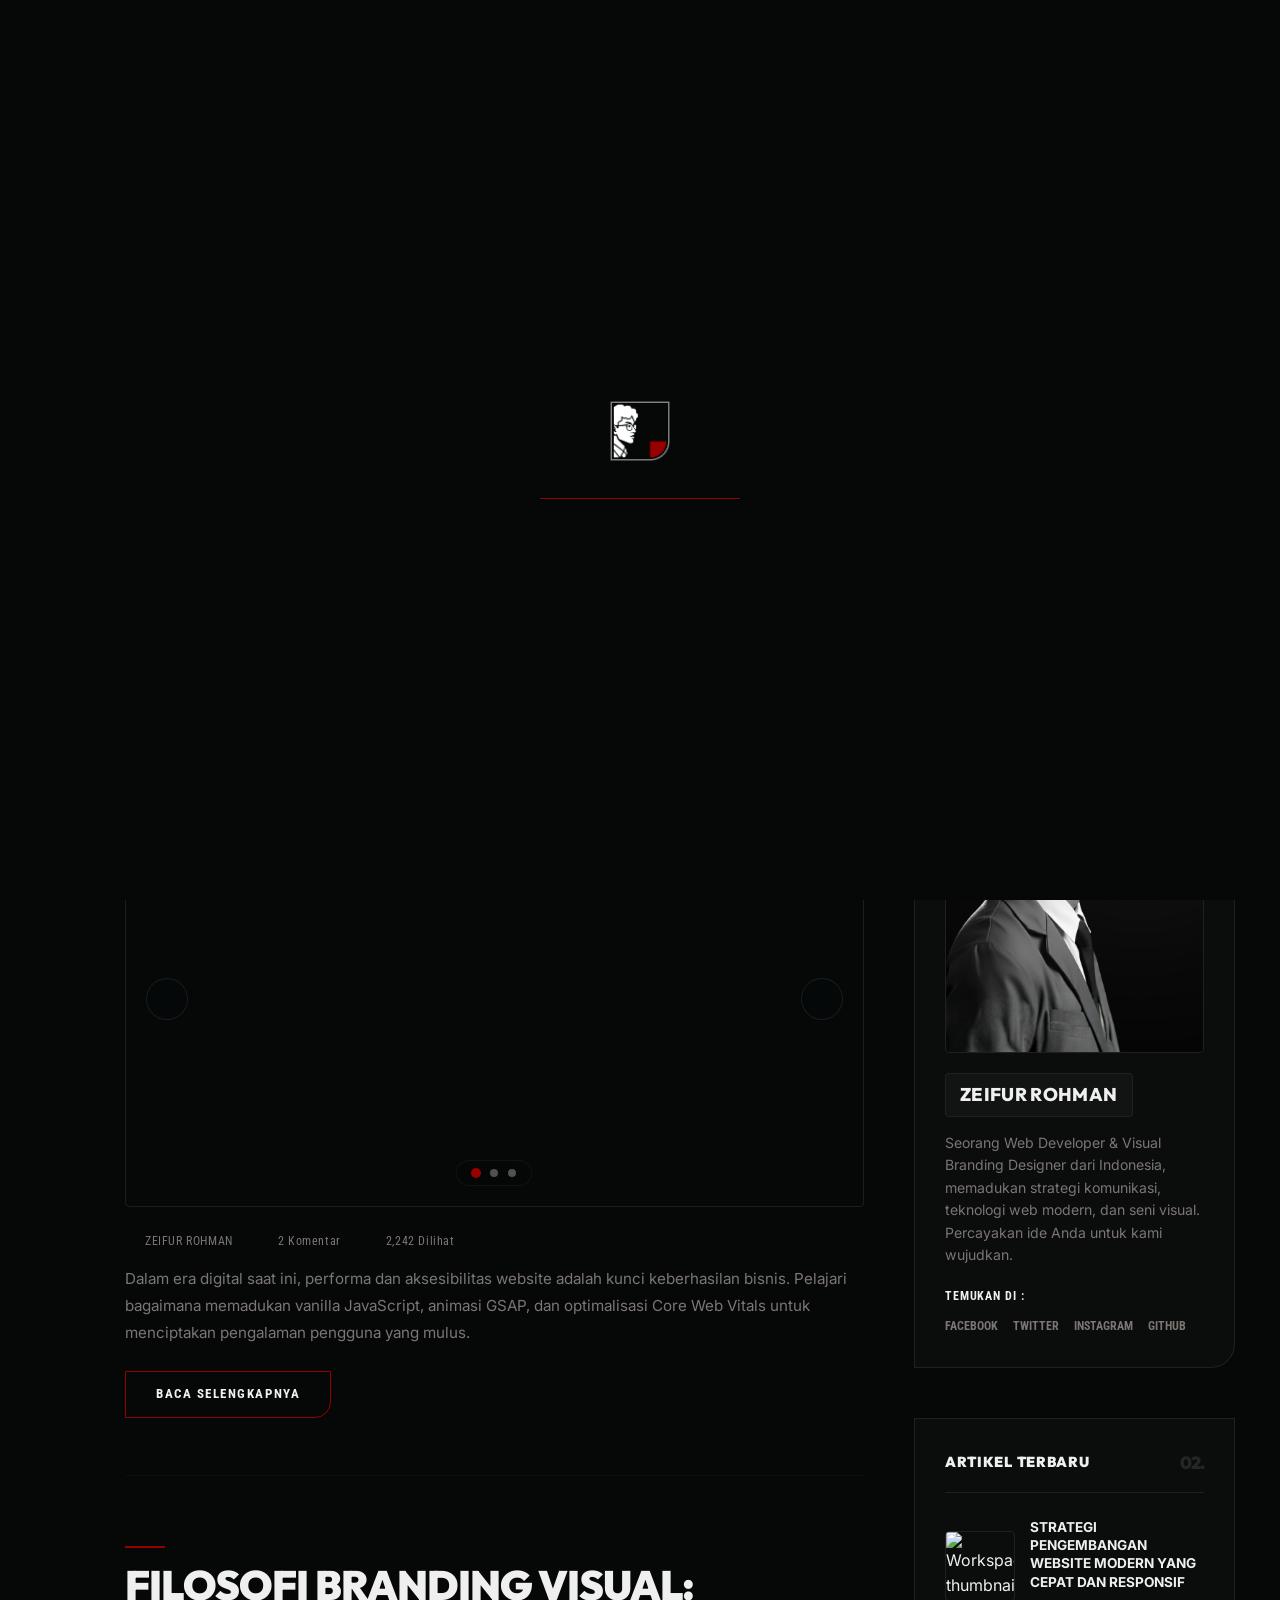
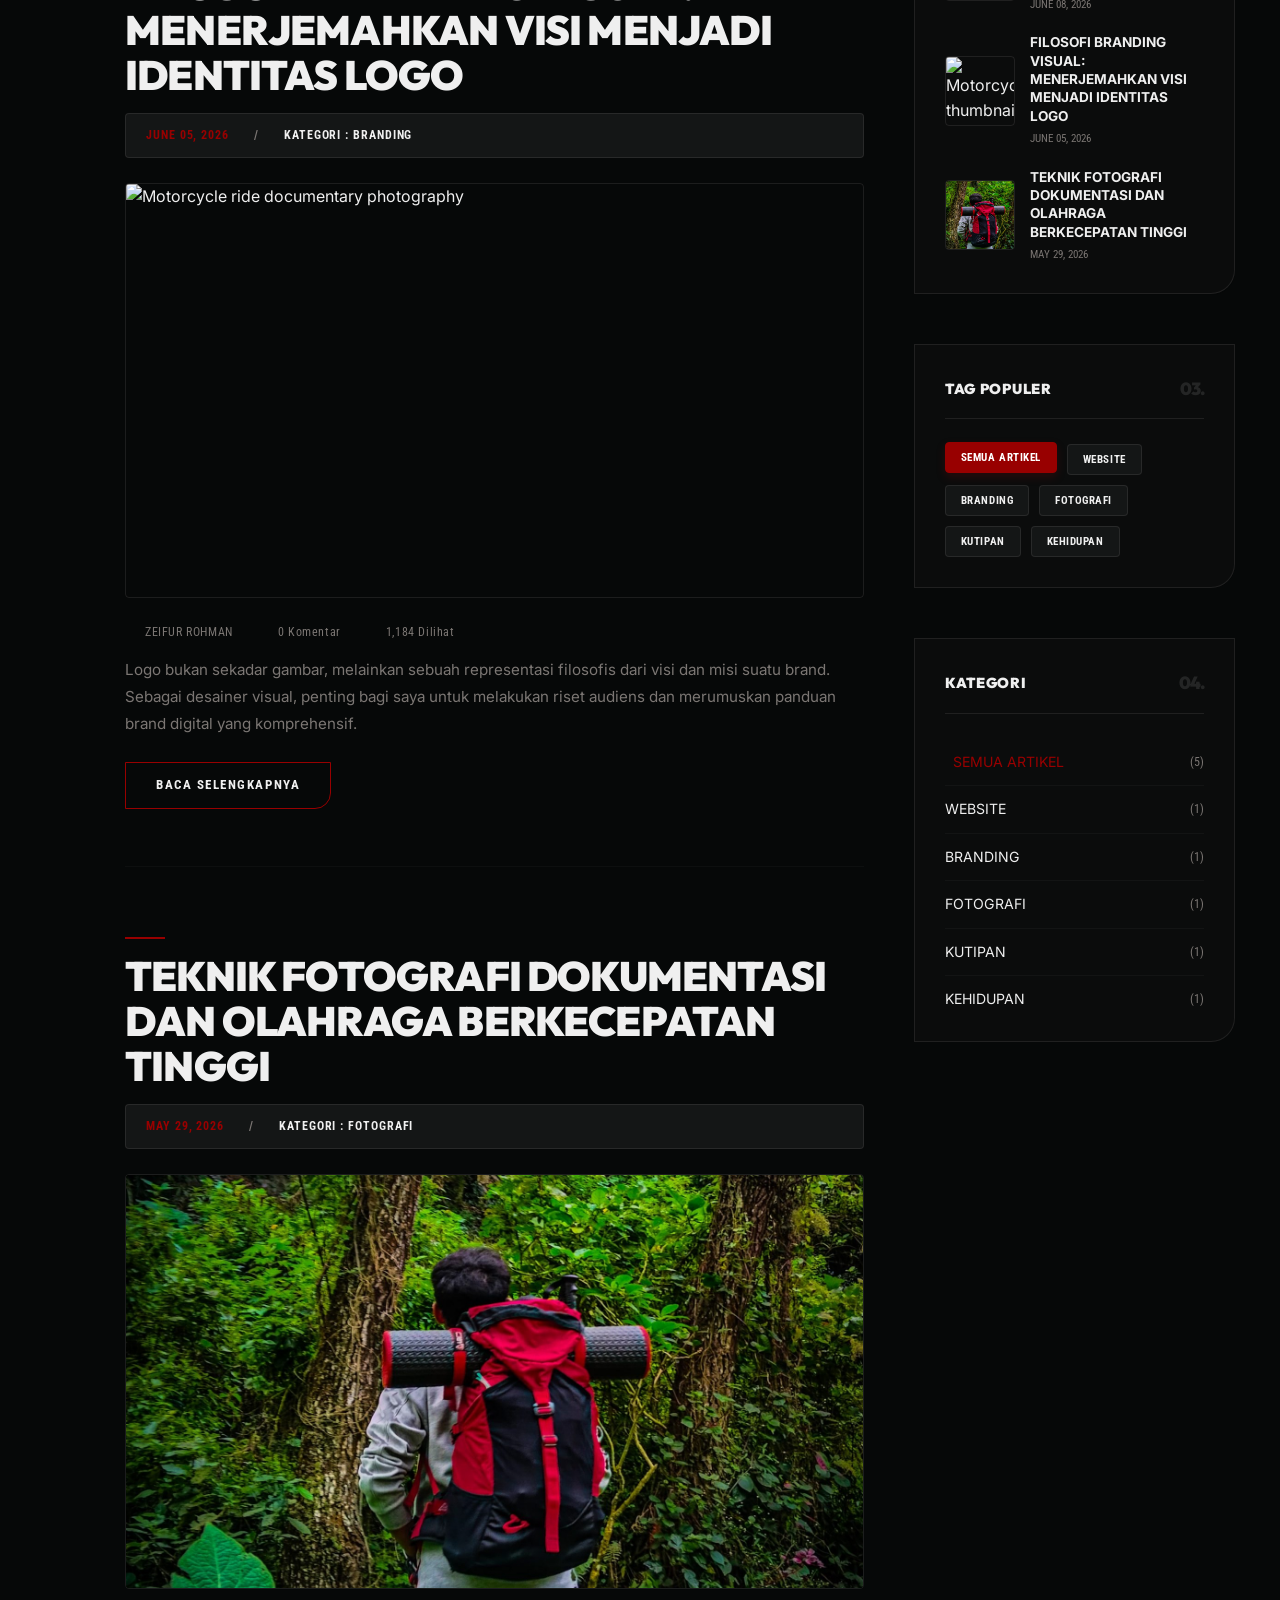
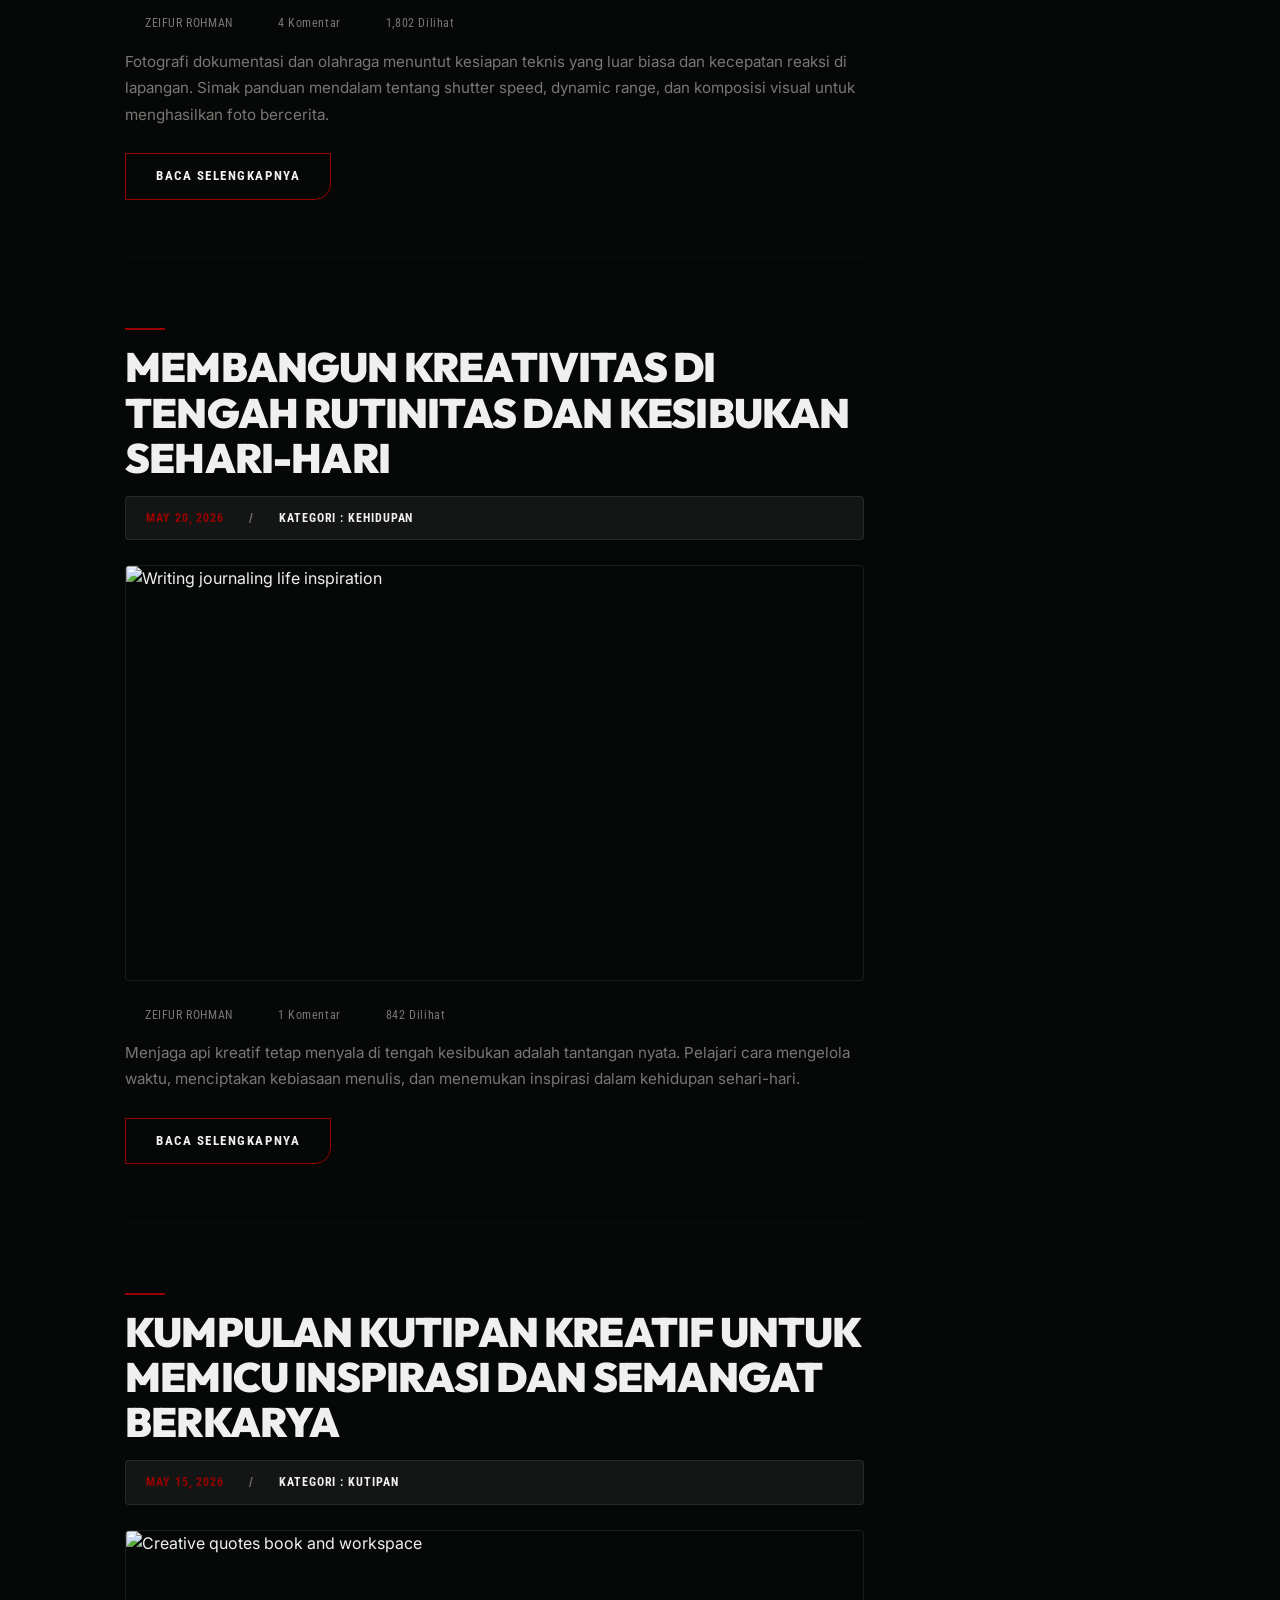
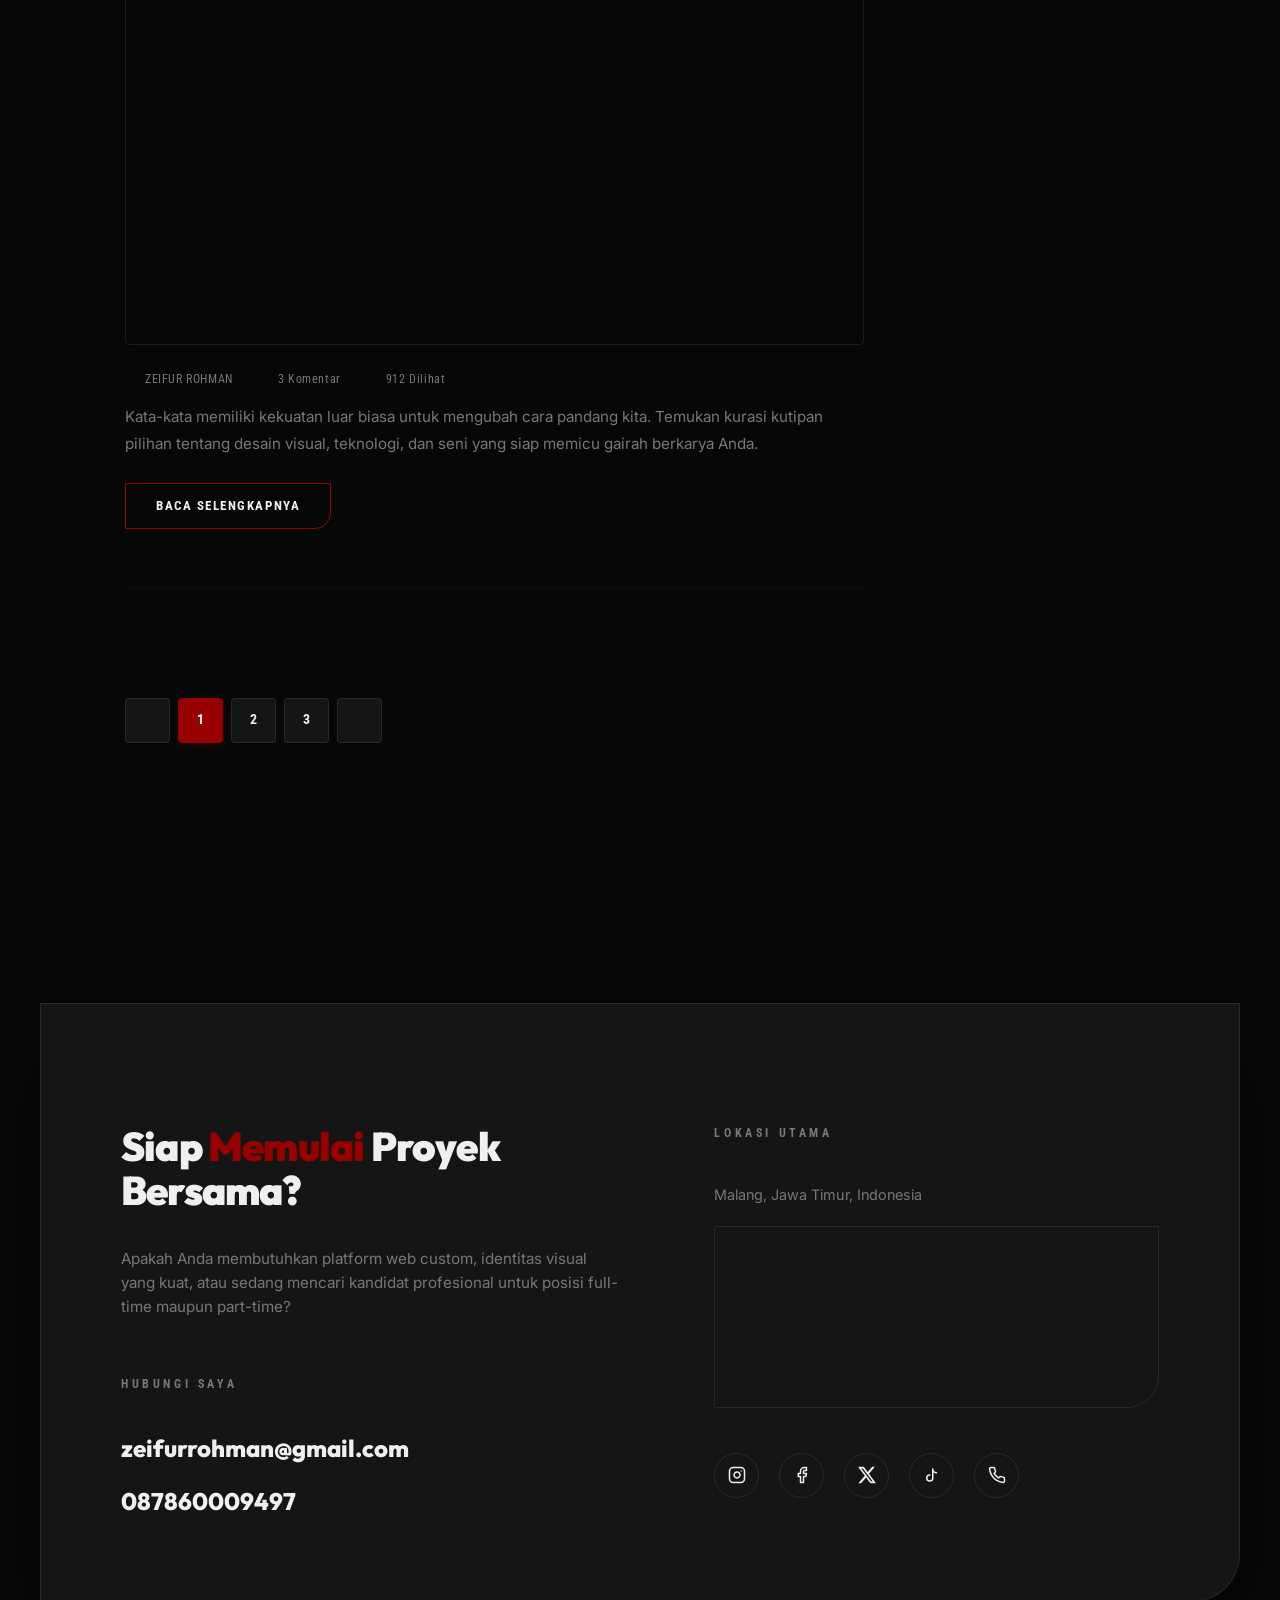
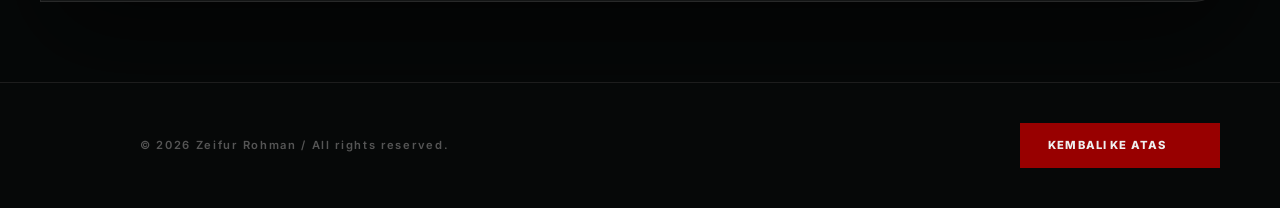
==== blog.html @ 3a5d2455 "feat: implement blog categories, search filter, page scroll progress, custom cursor, and layout opti" ====
<!DOCTYPE html>
<html lang="en">
<head>
    <!-- Google tag (gtag.js) -->
    <script async src="https://www.googletagmanager.com/gtag/js?id=G-1YYB7VW7YR"></script>
    <script>
      window.dataLayer = window.dataLayer || [];
      function gtag(){dataLayer.push(arguments);}
      gtag('js', new Date());

      gtag('config', 'G-1YYB7VW7YR');
    </script>

    <meta charset="UTF-8">
    <meta name="viewport" content="width=device-width, initial-scale=1.0">
    <title>Zeifur Rohman | Creative Blog</title>
    <meta name="description" content="Welcome to the Creative Blog of Zeifur Rohman. Insights on software engineering, visual branding design, and professional photography.">
    
    <!-- Favicon -->
    <link rel="icon" type="image/png" href="assets/images/my favicon.png">
    
    <!-- CSS Dependencies -->
    <link rel="stylesheet" href="css/style.css?v=3">
    
    <!-- Lucide Icons -->
    <script src="https://unpkg.com/lucide@latest"></script>
    
    <style>
        /* Blog Page Specific Premium Dark Theme Overrides */
        body {
            background-color: var(--bg-color);
            color: var(--text-color);
            font-family: var(--font-body);
            overflow-y: auto !important; /* Ensure scroll is allowed */
            height: auto;
        }

        /* Ensure sidebar has the correct gray background and border from the main page */
        .sidebar {
            background-color: var(--secondary-bg) !important;
            border-right: 1px solid var(--border-color) !important;
        }
        @media (max-width: 1024px) {
            .sidebar {
                border-right: none !important;
                border-bottom: 1px solid rgba(255, 255, 255, 0.05) !important;
                background-color: var(--secondary-bg) !important;
            }
        }

        /* Centered Footer layout for Blog Page */
        .footer-section {
            padding-left: 0 !important;
            position: relative !important;
            z-index: 10 !important;
            margin-top: 80px !important;
        }

        @media (min-width: 1025px) {
            .footer-bottom {
                padding-left: calc(var(--sidebar-width) + 60px) !important;
            }
        }

        .blog-page-wrapper {
            padding-left: var(--sidebar-width);
            padding-top: 70px;
            min-height: 100vh;
            position: relative;
            z-index: 5;
            box-sizing: border-box;
        }

        /* Abstract Subtle Animated Grid Backdrop */
        .blog-backdrop {
            position: fixed;
            top: 0;
            left: 0;
            width: 100%;
            height: 100%;
            background-image: 
                linear-gradient(rgba(152, 0, 0, 0.01) 1px, transparent 1px),
                linear-gradient(90deg, rgba(152, 0, 0, 0.01) 1px, transparent 1px);
            background-size: 60px 60px;
            background-position: center center;
            z-index: 1;
            pointer-events: none;
            opacity: 0.8;
        }

        .blog-backdrop::after {
            content: '';
            position: absolute;
            top: 0;
            left: 0;
            width: 100%;
            height: 100%;
            background: radial-gradient(circle at 50% 50%, transparent 40%, var(--bg-color) 90%);
        }

        /* Top Bar */
        .blog-topbar {
            position: fixed;
            top: 0;
            left: var(--sidebar-width);
            width: calc(100% - var(--sidebar-width));
            height: 70px;
            background: rgba(6, 8, 8, 0.95);
            backdrop-filter: blur(12px);
            -webkit-backdrop-filter: blur(12px);
            border-bottom: 1px solid var(--border-color);
            z-index: 990;
            display: flex;
            justify-content: space-between;
            align-items: center;
            padding: 0 45px;
            box-sizing: border-box;
        }

        .topbar-left {
            display: flex;
            align-items: center;
            gap: 12px;
            color: var(--muted-text);
            font-family: var(--font-condensed);
            font-size: 0.72rem;
            font-weight: 700;
            letter-spacing: 0.12em;
        }

        .topbar-left i {
            color: var(--accent-color);
            width: 16px;
            height: 16px;
        }

        .topbar-right {
            display: flex;
            align-items: center;
            gap: 15px;
        }

        .topbar-btn {
            background: transparent;
            border: 1px solid var(--border-color);
            color: var(--text-color);
            padding: 10px 20px;
            font-family: var(--font-condensed);
            font-size: 0.75rem;
            font-weight: 900;
            letter-spacing: 0.1em;
            border-radius: 4px;
            display: flex;
            align-items: center;
            gap: 8px;
            cursor: pointer;
            transition: var(--transition-smooth);
        }

        .topbar-btn:hover {
            border-color: var(--accent-color);
            color: var(--accent-color);
            background: rgba(152, 0, 0, 0.03);
        }

        /* Cover Hero Banner */
        .blog-cover-banner {
            position: relative;
            width: 100%;
            height: 45vh;
            min-height: 320px;
            background-image: url('https://images.unsplash.com/photo-1580273916550-e323be2ae537?ixlib=rb-4.0.3&auto=format&fit=crop&w=1920&q=80');
            background-size: cover;
            background-position: center 65%;
            display: flex;
            align-items: center;
            justify-content: flex-start;
            box-sizing: border-box;
            overflow: hidden;
        }

        .blog-cover-overlay {
            position: absolute;
            top: 0;
            left: 0;
            width: 100%;
            height: 100%;
            background: linear-gradient(90deg, rgba(6, 8, 8, 0.95) 0%, rgba(6, 8, 8, 0.65) 45%, rgba(6, 8, 8, 0.1) 100%),
                        linear-gradient(180deg, rgba(6, 8, 8, 0) 50%, rgba(6, 8, 8, 0.9) 100%);
            z-index: 1;
        }

        .blog-cover-content {
            position: relative;
            z-index: 2;
            text-align: left;
            max-width: 700px;
            width: calc(100% - 90px);
            margin-left: 45px;
            padding: 30px 0;
            background: none;
            backdrop-filter: none;
            -webkit-backdrop-filter: none;
            border: none;
            box-shadow: none;
            box-sizing: border-box;
        }

        .blog-cover-accent {
            width: 45px;
            height: 2px;
            background: var(--accent-color);
            margin-bottom: 25px;
        }

        .blog-cover-title {
            display: flex;
            flex-direction: column;
            gap: 10px;
            margin: 0 0 20px 0;
        }

        .blog-cover-title .title-main {
            font-family: var(--font-heading);
            font-size: clamp(2.8rem, 5.5vw, 4.5rem);
            font-weight: 900;
            line-height: 1.0;
            letter-spacing: -0.04em;
            text-transform: uppercase;
            color: var(--text-color);
            background: linear-gradient(135deg, #ffffff 40%, rgba(255, 255, 255, 0.7) 100%);
            -webkit-background-clip: text;
            -webkit-text-fill-color: transparent;
        }

        .blog-cover-title .title-sub {
            font-family: var(--font-condensed);
            font-size: 0.82rem;
            font-weight: 900;
            letter-spacing: 0.28em;
            text-transform: uppercase;
            color: var(--accent-color);
            display: flex;
            align-items: center;
            gap: 12px;
        }

        .blog-cover-title .title-sub::after {
            content: '';
            flex-grow: 1;
            height: 1px;
            background: rgba(255, 255, 255, 0.12);
            margin-left: 12px;
        }

        .blog-cover-desc {
            font-family: var(--font-body);
            font-size: 0.88rem;
            color: var(--muted-text);
            line-height: 1.6;
            margin: 0;
            letter-spacing: 0.05em;
        }

        /* Grid Layout */
        .blog-layout-container {
            max-width: 1280px;
            margin: 0 auto;
            padding: 80px 45px;
            display: grid;
            grid-template-columns: 2.3fr 1fr;
            gap: 50px;
            box-sizing: border-box;
            position: relative;
            z-index: 10;
        }

        /* Blog Posts Column */
        .blog-posts-column {
            display: flex;
            flex-direction: column;
            gap: 70px;
        }

        .blog-post {
            position: relative;
            border-bottom: 1px solid rgba(255, 255, 255, 0.03);
            padding-bottom: 50px;
        }

        .blog-post:last-child {
            border-bottom: none;
            padding-bottom: 0;
        }

        .post-accent-line {
            width: 40px;
            height: 2px;
            background: var(--accent-color);
            margin-bottom: 15px;
        }

        .post-title {
            font-family: var(--font-heading);
            font-size: clamp(1.8rem, 3.2vw, 2.6rem);
            font-weight: 900;
            line-height: 1.1;
            margin: 0 0 15px 0;
            text-transform: uppercase;
            letter-spacing: -0.02em;
        }

        .post-title a {
            color: var(--text-color);
            text-decoration: none;
            transition: var(--transition-smooth);
        }

        .post-title a:hover {
            color: var(--accent-color);
        }

        .post-meta-bar {
            background: var(--secondary-bg);
            border: 1px solid var(--border-color);
            border-radius: 4px;
            padding: 12px 20px;
            display: flex;
            align-items: center;
            gap: 25px;
            font-family: var(--font-condensed);
            font-size: 0.72rem;
            font-weight: 700;
            color: var(--muted-text);
            margin-bottom: 25px;
            letter-spacing: 0.08em;
        }

        .post-meta-date {
            color: var(--accent-color);
        }

        .post-meta-cat {
            color: var(--text-color);
            text-transform: uppercase;
        }

        .post-media {
            position: relative;
            width: 100%;
            aspect-ratio: 16/9;
            border-radius: 4px;
            overflow: hidden;
            margin-bottom: 25px;
            border: 1px solid var(--border-color);
        }

        .post-media img {
            width: 100%;
            height: 100%;
            object-fit: cover;
            transition: transform 1s ease;
        }

        /* Slider Image styles */
        .slider-wrapper {
            position: relative;
            width: 100%;
            height: 100%;
            overflow: hidden;
        }

        .slider-slides {
            display: flex;
            width: 100%;
            height: 100%;
            transition: transform 0.6s cubic-bezier(0.85, 0, 0.15, 1);
        }

        .slide-img-item {
            flex: 0 0 100%;
            width: 100%;
            height: 100%;
        }

        .slide-img-item img {
            width: 100%;
            height: 100%;
            object-fit: cover;
        }

        .slider-arrow {
            position: absolute;
            top: 50%;
            transform: translateY(-50%);
            background: rgba(6, 8, 8, 0.75);
            border: 1px solid var(--border-color);
            color: #fff;
            width: 42px;
            height: 42px;
            border-radius: 50%;
            display: flex;
            align-items: center;
            justify-content: center;
            cursor: pointer;
            z-index: 10;
            transition: var(--transition-smooth);
        }

        .slider-arrow:hover {
            background: var(--accent-color);
            border-color: var(--accent-color);
            transform: translateY(-50%) scale(1.05);
        }

        .slider-arrow-prev { left: 20px; }
        .slider-arrow-next { right: 20px; }

        .slider-dots-container {
            position: absolute;
            bottom: 20px;
            left: 50%;
            transform: translateX(-50%);
            display: flex;
            gap: 10px;
            z-index: 10;
            background: rgba(6, 8, 8, 0.6);
            backdrop-filter: blur(10px);
            padding: 8px 15px;
            border-radius: 20px;
            border: 1px solid rgba(255, 255, 255, 0.05);
        }

        .slider-dot-btn {
            width: 8px;
            height: 8px;
            border-radius: 50%;
            background: rgba(255, 255, 255, 0.3);
            border: none;
            cursor: pointer;
            transition: var(--transition-smooth);
            padding: 0;
        }

        .slider-dot-btn.active {
            background: var(--accent-color);
            transform: scale(1.25);
        }

        /* Post Details (Views / Comments) */
        .post-details {
            display: flex;
            gap: 25px;
            font-family: var(--font-condensed);
            font-size: 0.75rem;
            color: var(--muted-text);
            margin-bottom: 15px;
            align-items: center;
            letter-spacing: 0.05em;
        }

        .post-details-item {
            display: flex;
            align-items: center;
            gap: 6px;
        }

        .post-details-item i {
            width: 14px;
            height: 14px;
            color: var(--accent-color);
        }

        .post-excerpt {
            font-size: 0.95rem;
            line-height: 1.75;
            color: var(--muted-text);
            margin-bottom: 25px;
        }

        .btn-read-more {
            display: inline-block;
            padding: 12px 30px;
            background: transparent;
            border: 1px solid var(--accent-color);
            color: var(--text-color);
            text-decoration: none;
            font-weight: 700;
            font-size: 0.8rem;
            letter-spacing: 0.12em;
            border-radius: 0 0 16px 0;
            position: relative;
            overflow: hidden;
            z-index: 1;
            transition: var(--transition-smooth);
            font-family: var(--font-condensed);
        }

        .btn-read-more::before {
            content: '';
            position: absolute;
            top: 0;
            left: 0;
            width: 0;
            height: 100%;
            background: var(--accent-color);
            z-index: -1;
            transition: width 0.4s cubic-bezier(0.16, 1, 0.3, 1);
        }

        .btn-read-more:hover {
            color: #fff;
            border-color: var(--accent-color);
        }

        .btn-read-more:hover::before {
            width: 100%;
        }

        /* Sidebar Widgets */
        .blog-sidebar-column {
            display: flex;
            flex-direction: column;
            gap: 50px;
        }

        .sidebar-widget {
            background: rgba(20, 22, 22, 0.4);
            backdrop-filter: blur(10px);
            -webkit-backdrop-filter: blur(10px);
            border: 1px solid var(--border-color);
            border-radius: 0 0 24px 0;
            padding: 30px;
            box-sizing: border-box;
        }

        .widget-header {
            display: flex;
            justify-content: space-between;
            align-items: center;
            border-bottom: 1px solid var(--border-color);
            padding-bottom: 15px;
            margin-bottom: 25px;
        }

        .widget-title {
            font-family: var(--font-heading);
            font-size: 0.9rem;
            font-weight: 900;
            letter-spacing: 0.05em;
            color: var(--text-color);
            text-transform: uppercase;
        }

        .widget-num {
            font-family: var(--font-heading);
            font-size: 1.1rem;
            font-weight: 900;
            color: rgba(255, 255, 255, 0.1);
            letter-spacing: -0.05em;
        }

        /* Widget 01: About Author */
        .widget-author-photo {
            width: 100%;
            height: auto;
            border-radius: 4px;
            overflow: hidden;
            margin-bottom: 20px;
            border: 1px solid var(--border-color);
        }

        .widget-author-photo img {
            width: 100%;
            height: auto;
            display: block;
        }

        .widget-author-name {
            display: inline-block;
            font-family: var(--font-heading);
            font-size: 1.15rem;
            font-weight: 800;
            background: rgba(255, 255, 255, 0.03);
            border: 1px solid rgba(255, 255, 255, 0.05);
            padding: 6px 14px;
            border-radius: 4px;
            margin-bottom: 15px;
            color: var(--text-color);
            letter-spacing: 0.02em;
        }

        .widget-author-bio {
            font-size: 0.88rem;
            line-height: 1.6;
            color: var(--muted-text);
            margin-bottom: 20px;
        }

        .widget-find-on {
            font-family: var(--font-condensed);
            font-size: 0.72rem;
            font-weight: 700;
            color: var(--text-color);
            letter-spacing: 0.08em;
            margin-bottom: 12px;
        }

        .widget-social-links {
            display: flex;
            flex-wrap: wrap;
            gap: 10px 15px;
        }

        .widget-social-links a {
            font-family: var(--font-condensed);
            font-size: 0.75rem;
            font-weight: 700;
            color: var(--muted-text);
            text-decoration: none;
            transition: var(--transition-smooth);
            text-transform: uppercase;
        }

        .widget-social-links a:hover {
            color: var(--accent-color);
        }

        /* Widget 02: Latest Posts */
        .widget-latest-posts-list {
            display: flex;
            flex-direction: column;
            gap: 20px;
        }

        .latest-post-item {
            display: flex;
            gap: 15px;
            align-items: center;
        }

        .latest-post-thumb {
            width: 70px;
            height: 70px;
            border-radius: 4px;
            overflow: hidden;
            border: 1px solid var(--border-color);
            flex-shrink: 0;
        }

        .latest-post-thumb img {
            width: 100%;
            height: 100%;
            object-fit: cover;
        }

        .latest-post-info {
            display: flex;
            flex-direction: column;
            gap: 5px;
        }

        .latest-post-title {
            font-family: var(--font-body);
            font-size: 0.85rem;
            font-weight: 700;
            line-height: 1.35;
        }

        .latest-post-title a {
            color: var(--text-color);
            text-decoration: none;
            transition: var(--transition-smooth);
        }

        .latest-post-title a:hover {
            color: var(--accent-color);
        }

        .latest-post-date {
            font-family: var(--font-condensed);
            font-size: 0.68rem;
            color: var(--muted-text);
        }

        /* Widget 03: Tags */
        .widget-tags-list {
            display: flex;
            flex-wrap: wrap;
            gap: 10px;
        }

        .blog-tag-btn {
            background: var(--secondary-bg);
            border: 1px solid var(--border-color);
            color: var(--text-color);
            padding: 8px 15px;
            font-family: var(--font-condensed);
            font-size: 0.68rem;
            font-weight: 700;
            letter-spacing: 0.05em;
            border-radius: 4px;
            cursor: pointer;
            transition: var(--transition-smooth);
            text-transform: uppercase;
        }

        .blog-tag-btn:hover, .blog-tag-btn.active {
            background: var(--accent-color);
            border-color: var(--accent-color);
            color: #fff;
            transform: translateY(-2px);
            box-shadow: 0 4px 10px rgba(152, 0, 0, 0.2);
        }

        /* Widget 04: Categories */
        .widget-categories-list {
            display: flex;
            flex-direction: column;
        }

        .category-item-link {
            display: flex;
            justify-content: space-between;
            align-items: center;
            padding: 12px 0;
            border-bottom: 1px solid rgba(255, 255, 255, 0.03);
            color: var(--text-color);
            text-decoration: none;
            font-family: var(--font-body);
            font-size: 0.88rem;
            transition: var(--transition-smooth);
            cursor: pointer;
        }

        .category-item-link:last-child {
            border-bottom: none;
            padding-bottom: 0;
        }

        .category-item-link:hover, .category-item-link.active {
            color: var(--accent-color);
            padding-left: 8px;
        }

        .category-count {
            font-family: var(--font-condensed);
            font-size: 0.78rem;
            color: var(--muted-text);
        }

        /* Pagination */
        .blog-pagination {
            display: flex;
            justify-content: flex-start;
            align-items: center;
            gap: 8px;
            margin-top: 40px;
        }

        .page-num-btn {
            width: 45px;
            height: 45px;
            border-radius: 4px;
            border: 1px solid var(--border-color);
            background: var(--secondary-bg);
            color: var(--text-color);
            display: flex;
            align-items: center;
            justify-content: center;
            font-family: var(--font-condensed);
            font-size: 0.85rem;
            font-weight: 700;
            text-decoration: none;
            cursor: pointer;
            transition: var(--transition-smooth);
        }

        .page-num-btn:hover, .page-num-btn.active {
            background: var(--accent-color);
            border-color: var(--accent-color);
            color: #fff;
            box-shadow: 0 4px 10px rgba(152, 0, 0, 0.2);
        }

        /* Search Overlay Modal */
        .search-modal {
            position: fixed;
            top: 0;
            left: 0;
            width: 100%;
            height: 100%;
            background: rgba(6, 8, 8, 0.98);
            backdrop-filter: blur(15px);
            -webkit-backdrop-filter: blur(15px);
            z-index: 10000;
            display: none;
            opacity: 0;
            justify-content: center;
            align-items: center;
            transition: opacity 0.4s ease;
        }

        .search-modal.show {
            opacity: 1;
        }

        .search-container {
            width: 90%;
            max-width: 600px;
            text-align: center;
            position: relative;
        }

        .search-input {
            width: 100%;
            background: transparent;
            border: none;
            border-bottom: 2px solid var(--border-color);
            color: #fff;
            font-family: var(--font-heading);
            font-size: clamp(1.8rem, 4vw, 3rem);
            padding: 15px 0;
            outline: none;
            text-align: center;
            transition: border-color 0.4s ease;
        }

        .search-input:focus {
            border-color: var(--accent-color);
        }

        .search-close {
            position: absolute;
            top: -80px;
            right: 0;
            color: #fff;
            font-size: 32px;
            cursor: pointer;
            transition: var(--transition-smooth);
            width: 50px;
            height: 50px;
            display: flex;
            align-items: center;
            justify-content: center;
            border-radius: 50%;
            background: rgba(255, 255, 255, 0.02);
            border: 1px solid rgba(255, 255, 255, 0.05);
        }

        .search-close:hover {
            color: var(--accent-color);
            background: rgba(152, 0, 0, 0.1);
            transform: rotate(90deg);
        }

        /* Detail Modal Pop-up */
        .detail-modal {
            position: fixed;
            top: 0;
            left: 0;
            width: 100%;
            height: 100%;
            background: rgba(6, 8, 8, 0.97);
            backdrop-filter: blur(20px);
            -webkit-backdrop-filter: blur(20px);
            z-index: 10005;
            display: none;
            opacity: 0;
            justify-content: center;
            align-items: center;
            transition: opacity 0.4s ease;
        }

        .detail-modal.show {
            opacity: 1;
        }

        .detail-modal-card {
            width: 90%;
            max-width: 800px;
            max-height: 85vh;
            overflow-y: auto;
            background: var(--secondary-bg);
            border: 1px solid var(--border-color);
            border-radius: 0 0 32px 0;
            padding: 45px;
            box-sizing: border-box;
            position: relative;
            box-shadow: 0 25px 55px rgba(0, 0, 0, 0.6);
        }

        .detail-modal-card::-webkit-scrollbar {
            width: 6px;
        }

        .detail-modal-card::-webkit-scrollbar-track {
            background: transparent;
        }

        .detail-modal-card::-webkit-scrollbar-thumb {
            background: rgba(255, 255, 255, 0.2);
            border-radius: 10px;
        }

        .detail-close {
            position: absolute;
            top: 25px;
            right: 25px;
            color: #fff;
            font-size: 28px;
            cursor: pointer;
            transition: var(--transition-smooth);
            width: 40px;
            height: 40px;
            display: flex;
            align-items: center;
            justify-content: center;
            border-radius: 50%;
            background: rgba(255, 255, 255, 0.02);
            border: 1px solid rgba(255, 255, 255, 0.05);
        }

        .detail-close:hover {
            color: var(--accent-color);
            background: rgba(152, 0, 0, 0.1);
            transform: rotate(90deg);
        }

        .detail-modal-title {
            font-family: var(--font-heading);
            font-size: clamp(1.5rem, 3vw, 2.2rem);
            color: var(--accent-color);
            margin-bottom: 25px;
            font-weight: 900;
            line-height: 1.2;
            text-transform: uppercase;
        }

        .detail-modal-content {
            line-height: 1.85;
            font-size: 1rem;
            color: rgba(255, 255, 255, 0.85);
        }

        .detail-modal-content p {
            margin-bottom: 20px;
        }

        /* Responsive */
        @media (max-width: 1024px) {
            .blog-page-wrapper {
                padding-left: 0;
                padding-top: 70px;
            }

            .blog-topbar {
                display: none !important;
            }

            .blog-cover-banner {
                justify-content: center;
                height: auto;
                min-height: 280px;
                padding: 40px 0;
            }

            .blog-cover-content {
                margin-left: 0;
                padding: 20px 15px;
                text-align: center;
                width: calc(100% - var(--mobile-gutter) * 2);
                background: none;
                backdrop-filter: none;
                -webkit-backdrop-filter: none;
                border: none;
                box-shadow: none;
                border-radius: 0;
            }

            .blog-cover-accent {
                margin: 0 auto 15px auto;
            }

            .blog-cover-title {
                align-items: center;
            }

            .blog-cover-title .title-sub {
                letter-spacing: 0.18em;
                font-size: 0.72rem;
            }

            .blog-cover-title .title-sub::after {
                display: none;
            }

            .blog-layout-container {
                grid-template-columns: 1fr;
                padding: 50px var(--mobile-gutter);
                gap: 60px;
            }

            .blog-posts-column {
                gap: 50px;
            }

            .blog-post {
                background: rgba(20, 22, 22, 0.3);
                border: 1px solid var(--border-color);
                padding: 25px;
                border-radius: 0 0 24px 0;
            }

            .post-accent-line {
                margin-bottom: 12px;
            }

            .post-title {
                font-size: 1.6rem;
            }

            .post-meta-bar {
                padding: 10px 15px;
                gap: 15px;
                flex-wrap: wrap;
            }

            .post-media {
                aspect-ratio: 4/3;
            }

            .btn-read-more {
                width: 100%;
                text-align: center;
                box-sizing: border-box;
            }

            .blog-pagination {
                justify-content: center;
            }
        }

        @media (max-width: 480px) {
            .latest-post-item {
                flex-direction: column;
                align-items: flex-start;
            }
            .latest-post-thumb {
                width: 100%;
                height: 120px;
            }
        }

        /* Inline Article Detail Layout */
        .detail-header-nav {
            margin-bottom: 30px;
        }

        .btn-back-to-list {
            background: transparent;
            border: 1px solid var(--border-color);
            color: var(--text-color);
            padding: 10px 20px;
            font-family: var(--font-condensed);
            font-size: 0.75rem;
            font-weight: 700;
            letter-spacing: 0.1em;
            border-radius: 4px;
            display: flex;
            align-items: center;
            gap: 8px;
            cursor: pointer;
            transition: var(--transition-smooth);
        }

        .btn-back-to-list:hover {
            border-color: var(--accent-color);
            color: var(--accent-color);
            background: rgba(152, 0, 0, 0.03);
        }

        .btn-back-to-list i {
            width: 14px;
            height: 14px;
            transition: transform 0.3s ease;
        }

        .btn-back-to-list:hover i {
            transform: translateX(-3px);
        }

        .post-full-content {
            font-size: 1.02rem;
            line-height: 1.85;
            color: var(--muted-text);
            margin-top: 30px;
            letter-spacing: 0.02em;
        }

        .post-full-content p {
            margin-bottom: 25px;
        }

        .post-full-content blockquote {
            position: relative;
            margin: 40px 0;
            padding: 22px 30px;
            border-left: 3px solid var(--accent-color);
            background: rgba(255, 255, 255, 0.01);
            font-style: italic;
            font-size: 1.12rem;
            line-height: 1.75;
            color: var(--text-color);
            border-radius: 0 4px 4px 0;
        }

        .post-full-content blockquote::after {
            content: "99";
            position: absolute;
            bottom: -15px;
            right: 25px;
            font-family: var(--font-heading);
            font-size: 5.5rem;
            color: rgba(255, 255, 255, 0.02);
            font-weight: 900;
            line-height: 1;
            pointer-events: none;
        }

        /* Black Horizontal Meta Bar (stretches to look premium like the reference screenshot) */
        .post-meta-bar.full-meta-bar {
            background: #101212 !important;
            border-color: rgba(255, 255, 255, 0.02) !important;
            color: var(--muted-text) !important;
            border-radius: 0 !important;
            padding: 14px 22px !important;
            margin-bottom: 30px !important;
            letter-spacing: 0.08em;
            font-size: 0.72rem;
        }

        /* Custom styles when post is in single view */
        .blog-post.is-single-view {
            border-bottom: none !important;
            padding-bottom: 0 !important;
        }

        .blog-post.is-single-view .post-title {
            font-size: clamp(2.2rem, 3.8vw, 3.2rem);
            line-height: 1.05;
        }
    </style>
</head>
<body>
    <!-- Preloader -->
    <div class="preloader">
        <div class="preloader-content">
            <img src="assets/images/my personal logo.png" alt="Logo" class="preloader-logo">
            <div class="preloader-bar"><span></span></div>
        </div>
    </div>

    <!-- Custom Cursor -->
    <div class="cursor"></div>
    <div class="cursor-follower"></div>

    <!-- Backdrop pattern -->
    <div class="blog-backdrop"></div>

    <!-- Slide-out Menu Panel -->
    <div class="menu-panel">
        <div class="menu-panel-inner">
            <div class="menu-panel-header">
                <span class="menu-panel-subtitle" data-translate="menu_subtitle">NAVIGASI MENU</span>
            </div>
            
            <nav class="menu-panel-nav">
                <!-- Core Section Navigation -->
                <div class="menu-nav-group">
                    <a href="index.html#hero" class="menu-panel-link"><span>01</span> <span data-translate="sub_home">BERANDA</span></a>
                    <a href="index.html#about" class="menu-panel-link"><span>02</span> <span data-translate="sub_about">TENTANG</span></a>
                    <a href="index.html#services" class="menu-panel-link"><span>03</span> <span data-translate="sub_services">LAYANAN</span></a>
                    <a href="index.html#process" class="menu-panel-link"><span>04</span> <span data-translate="sub_process">PROSES</span></a>
                    <a href="index.html#skills" class="menu-panel-link"><span>05</span> <span data-translate="sub_skills">KEAHLIAN</span></a>
                    <a href="index.html#resume" class="menu-panel-link"><span>06</span> <span data-translate="sub_resume">RIWAYAT</span></a>
                    <a href="index.html#clients" class="menu-panel-link"><span>07</span> <span data-translate="sub_clients">MITRA</span></a>
                    <a href="index.html#portofolio" class="menu-panel-link"><span>08</span> <span data-translate="sub_portfolio">PORTOFOLIO</span></a>
                </div>
                
                <!-- Elegant Separator Line -->
                <div class="menu-nav-divider"></div>
                
                <!-- Secondary Platforms Navigation -->
                <div class="menu-nav-group sub-group">
                    <a href="blog.html" class="menu-panel-link highlight active">
                        <span data-translate="menu_link_blog">BLOG KREATIF</span> <span class="badge">NEW</span>
                    </a>
                    <a href="shop.html" class="menu-panel-link highlight">
                        <span data-translate="menu_link_shop">TOKO KREATIF</span> <span class="badge">STORE</span>
                    </a>
                </div>
            </nav>
            
            <div class="menu-panel-footer">
                <div class="menu-panel-contact">
                    <span class="footer-title" data-translate="menu_contact_subtitle">HUBUNGI SAYA</span>
                    <a href="mailto:zeifurrohman@gmail.com">zeifurrohman@gmail.com</a>
                    <a href="https://wa.me/6287860009497" target="_blank">087860009497</a>
                </div>
                
                <div class="menu-panel-socials">
                    <a href="https://www.instagram.com/zeifurrhmn/" target="_blank" class="social-icon-btn" title="Instagram">
                        <svg xmlns="http://www.w3.org/2000/svg" width="16" height="16" viewBox="0 0 24 24" fill="none" stroke="currentColor" stroke-width="2" stroke-linecap="round" stroke-linejoin="round"><rect width="20" height="20" x="2" y="2" rx="5" ry="5"/><path d="M16 11.37A4 4 0 1 1 12.63 8 4 4 0 0 1 16 11.37z"/><line x1="17.5" x2="17.51" y1="6.5" y2="6.5"/></svg>
                    </a>
                    <a href="https://www.facebook.com/zeifur.zeifur24/directory_links?locale=id_ID" target="_blank" class="social-icon-btn" title="Facebook">
                        <svg xmlns="http://www.w3.org/2000/svg" width="16" height="16" viewBox="0 0 24 24" fill="none" stroke="currentColor" stroke-width="2" stroke-linecap="round" stroke-linejoin="round"><path d="M18 2h-3a5 5 0 0 0-5 5v3H7v4h3v8h4v-8h3l1-4h-4V7a1 1 0 0 1 1-1h3z"/></svg>
                    </a>
                    <a href="https://x.com/zeifurrhmn" target="_blank" class="social-icon-btn" title="X">
                        <svg xmlns="http://www.w3.org/2000/svg" width="16" height="16" viewBox="0 0 24 24" fill="currentColor"><path d="M18.901 1.153h3.68l-8.04 9.19L24 22.846h-7.406l-5.8-7.584-6.638 7.584H.474l8.6-9.83L0 1.154h7.594l5.243 6.932L18.901 1.153zM17.61 20.644h2.039L6.486 3.24H4.298l13.311 17.404z"/></svg>
                    </a>
                    <a href="https://www.tiktok.com/@zeifurrhmn" target="_blank" class="social-icon-btn" title="TikTok">
                        <svg xmlns="http://www.w3.org/2000/svg" width="16" height="16" viewBox="0 0 24 24" fill="none" stroke="currentColor" stroke-width="2" stroke-linecap="round" stroke-linejoin="round"><path d="M9 12a4 4 0 1 0 4 4V4a5 5 0 0 0 5 5"/></svg>
                    </a>
                    <a href="https://wa.me/6287860009497" target="_blank" class="social-icon-btn" title="WhatsApp">
                        <svg xmlns="http://www.w3.org/2000/svg" width="16" height="16" viewBox="0 0 24 24" fill="none" stroke="currentColor" stroke-width="2" stroke-linecap="round" stroke-linejoin="round"><path d="M22 16.92v3a2 2 0 0 1-2.18 2 19.79 19.79 0 0 1-8.63-3.07 19.5 19.5 0 0 1-6-6 19.79 19.79 0 0 1-3.07-8.67A2 2 0 0 1 4.11 2h3a2 2 0 0 1 2 1.72 12.84 12.84 0 0 0 .7 2.81 2 2 0 0 1-.45 2.11L8.09 9.91a16 16 0 0 0 6 6l1.27-1.27a2 2 0 0 1 2.11-.45 12.84 12.84 0 0 0 2.81.7A2 2 0 0 1 22 16.92z"/></svg>
                    </a>
                </div>
            </div>
        </div>
    </div>
    <div class="menu-panel-overlay"></div>

    <!-- Sidebar Navigation (Left) - Matching Index.html -->
    <aside class="sidebar">
        <div class="sidebar-top">
            <a href="index.html" class="logo-box-link">
                <img src="assets/images/my personal logo.png" alt="Logo" class="main-logo">
            </a>
            <!-- Fitur Bahasa Mobile -->
            <div class="mobile-lang-switcher">
                <button class="lang-btn active" data-lang="id">ID</button>
                <span class="lang-sep">/</span>
                <button class="lang-btn" data-lang="en">EN</button>
            </div>
        </div>
        
        <div class="sidebar-middle">
            <div class="menu-toggle">
                <div class="menu-icon-wrapper">
                    <div class="hamburger-icon">
                        <span></span>
                        <span></span>
                        <span></span>
                    </div>
                    <div class="menu-text">MENU</div>
                    <div class="close-icon">
                        <span></span>
                        <span></span>
                    </div>
                </div>
            </div>
        </div>
        
        <div class="sidebar-bottom">
            <div class="social-sidebar">
                <!-- Sleek Integrated Language Switcher -->
                <div class="lang-social-box">
                    <button class="lang-btn active" data-lang="id">ID</button>
                    <span class="lang-sep">/</span>
                    <button class="lang-btn" data-lang="en">EN</button>
                </div>
                
                <a href="https://www.instagram.com/zeifurrhmn/" target="_blank" class="social-box" title="Instagram">
                    <svg xmlns="http://www.w3.org/2000/svg" width="20" height="20" viewBox="0 0 24 24" fill="none" stroke="currentColor" stroke-width="2" stroke-linecap="round" stroke-linejoin="round"><rect width="20" height="20" x="2" y="2" rx="5" ry="5"/><path d="M16 11.37A4 4 0 1 1 12.63 8 4 4 0 0 1 16 11.37z"/><line x1="17.5" x2="17.51" y1="6.5" y2="6.5"/></svg>
                </a>
                <a href="https://www.facebook.com/zeifur.zeifur24/directory_links?locale=id_ID" target="_blank" class="social-box" title="Facebook">
                    <svg xmlns="http://www.w3.org/2000/svg" width="20" height="20" viewBox="0 0 24 24" fill="none" stroke="currentColor" stroke-width="2" stroke-linecap="round" stroke-linejoin="round"><path d="M18 2h-3a5 5 0 0 0-5 5v3H7v4h3v8h4v-8h3l1-4h-4V7a1 1 0 0 1 1-1h3z"/></svg>
                </a>
                <a href="https://x.com/zeifurrhmn" target="_blank" class="social-box" title="X">
                    <svg xmlns="http://www.w3.org/2000/svg" width="20" height="20" viewBox="0 0 24 24" fill="currentColor"><path d="M18.901 1.153h3.68l-8.04 9.19L24 22.846h-7.406l-5.8-7.584-6.638 7.584H.474l8.6-9.83L0 1.154h7.594l5.243 6.932L18.901 1.153zM17.61 20.644h2.039L6.486 3.24H4.298l13.311 17.404z"/></svg>
                </a>
                <a href="https://www.tiktok.com/@zeifurrhmn" target="_blank" class="social-box" title="TikTok">
                    <svg xmlns="http://www.w3.org/2000/svg" width="20" height="20" viewBox="0 0 24 24" fill="none" stroke="currentColor" stroke-width="2" stroke-linecap="round" stroke-linejoin="round"><path d="M9 12a4 4 0 1 0 4 4V4a5 5 0 0 0 5 5"/></svg>
                </a>
                <a href="https://wa.me/6287860009497" target="_blank" class="social-box" title="WhatsApp">
                    <svg xmlns="http://www.w3.org/2000/svg" width="20" height="20" viewBox="0 0 24 24" fill="none" stroke="currentColor" stroke-width="2" stroke-linecap="round" stroke-linejoin="round"><path d="M22 16.92v3a2 2 0 0 1-2.18 2 19.79 19.79 0 0 1-8.63-3.07 19.5 19.5 0 0 1-6-6 19.79 19.79 0 0 1-3.07-8.67A2 2 0 0 1 4.11 2h3a2 2 0 0 1 2 1.72 12.84 12.84 0 0 0 .7 2.81 2 2 0 0 1-.45 2.11L8.09 9.91a16 16 0 0 0 6 6l1.27-1.27a2 2 0 0 1 2.11-.45 12.84 12.84 0 0 0 2.81.7A2 2 0 0 1 22 16.92z"/></svg>
                </a>
            </div>
            <a href="index.html#portofolio" class="grid-dots-link">
                <div class="grid-dots">
                    <span></span><span></span><span></span>
                    <span></span><span></span><span></span>
                    <span></span><span></span><span></span>
                </div>
            </a>
        </div>
    </aside>

    <!-- Main Content Wrapper -->
    <main class="blog-page-wrapper">
        
        <!-- Top Navigation Bar -->
        <div class="blog-topbar">
            <div class="topbar-left">
                <i data-lucide="compass"></i>
                <span data-translate="hero_scroll">GULIR KE BAWAH UNTUK MENJELAJAHI</span>
            </div>
            <div class="topbar-right">
                <button class="topbar-btn categories-trigger">
                    <i data-lucide="layers"></i> <span data-translate="blog_categories_btn">KATEGORI</span>
                </button>
                <button class="topbar-btn search-trigger">
                    <i data-lucide="search"></i> <span data-translate="blog_search_btn">CARI</span>
                </button>
            </div>
        </div>

        <!-- Cover Header Section -->
        <section class="blog-cover-banner">
            <div class="blog-cover-overlay"></div>
            <div class="blog-cover-content">
                <div class="blog-cover-accent"></div>
                <h1 class="blog-cover-title">
                    <span class="title-main" data-translate="blog_cover_title_main">MY BLOG</span>
                    <span class="title-sub" data-translate="blog_cover_title_sub">BY ZEIFUR ROHMAN</span>
                </h1>
                <p class="blog-cover-desc" data-translate="blog_desc">Wawasan mendalam, panduan teknis, dan eksplorasi kreatif seputar pengembangan web modern, filosofi branding visual, dan karya seni fotografi profesional oleh Zeifur Rohman.</p>
            </div>
        </section>

        <!-- Main Content Area Grid -->
        <div class="blog-layout-container">
            
            <!-- LEFT COLUMN: POSTS LIST -->
            <section class="blog-posts-column">
                
                <!-- Detail Header Navigation (Hidden in List state) -->
                <div class="detail-header-nav" style="display: none; margin-bottom: 30px;">
                    <button class="btn-back-to-list">
                        <i data-lucide="arrow-left"></i> <span data-translate="blog_back_to_list">KEMBALI KE DAFTAR ARTIKEL</span>
                    </button>
                </div>

                <!-- Post 1: Web Development (Has Slider) -->
                <article class="blog-post" data-post-id="post1" data-category="website" data-tags="branding,website">
                    <div class="post-accent-line"></div>
                    <h2 class="post-title">
                        <a href="#" class="post-link" data-post-id="post1" data-translate="blog_post1_title">STRATEGI PENGEMBANGAN WEBSITE MODERN YANG CEPAT DAN RESPONSIF</a>
                    </h2>
                    
                    <div class="post-meta-bar">
                        <span class="post-meta-date">JUNE 08, 2026</span>
                        <span class="post-meta-sep">/</span>
                        <div class="post-meta-cat">
                            <span data-translate="blog_category_label">KATEGORI :</span> <span data-translate="portfolio_filter_branding">BRANDING</span>, <span data-translate="portfolio_filter_website">WEBSITE</span>
                        </div>
                    </div>

                    <!-- Image Slider -->
                    <div class="post-media">
                        <div class="slider-wrapper" id="post1-slider">
                            <div class="slider-slides">
                                <div class="slide-img-item">
                                    <img src="https://images.unsplash.com/photo-1498050108023-c5249f4df085?ixlib=rb-4.0.3&auto=format&fit=crop&w=1200&q=80" alt="Creative coding workspace" loading="lazy">
                                </div>
                                <div class="slide-img-item">
                                    <img src="https://images.unsplash.com/photo-1542744094-3a31f103e35f?ixlib=rb-4.0.3&auto=format&fit=crop&w=1200&q=80" alt="Digital design mockup planning" loading="lazy">
                                </div>
                                <div class="slide-img-item">
                                    <img src="https://images.unsplash.com/photo-1460925895917-afdab827c52f?ixlib=rb-4.0.3&auto=format&fit=crop&w=1200&q=80" alt="Website UI development" loading="lazy">
                                </div>
                            </div>
                            
                            <!-- Slider navigation arrows -->
                            <button class="slider-arrow slider-arrow-prev" aria-label="Previous image"><i data-lucide="chevron-left"></i></button>
                            <button class="slider-arrow slider-arrow-next" aria-label="Next image"><i data-lucide="chevron-right"></i></button>
                            
                            <!-- Slider dot indicators -->
                            <div class="slider-dots-container">
                                <button class="slider-dot-btn active" data-slide="0"></button>
                                <button class="slider-dot-btn" data-slide="1"></button>
                                <button class="slider-dot-btn" data-slide="2"></button>
                            </div>
                        </div>
                    </div>

                    <div class="post-details">
                        <div class="post-details-item">
                            <i data-lucide="user"></i>
                            <span>ZEIFUR ROHMAN</span>
                        </div>
                        <div class="post-details-item">
                            <i data-lucide="message-square"></i>
                            <span>2 <span data-translate="blog_comments_count">Komentar</span></span>
                        </div>
                        <div class="post-details-item">
                            <i data-lucide="eye"></i>
                            <span>2,242 <span data-translate="blog_views_count">Dilihat</span></span>
                        </div>
                    </div>

                    <p class="post-excerpt" data-translate="blog_post1_excerpt">Dalam era digital saat ini, performa dan aksesibilitas website adalah kunci keberhasilan bisnis. Pelajari bagaimana memadukan vanilla JavaScript, animasi GSAP, dan optimalisasi Core Web Vitals untuk menciptakan pengalaman pengguna yang mulus.</p>
                    
                    <a href="#" class="btn-read-more post-link" data-post-id="post1" data-translate="blog_read_more">BACA SELENGKAPNYA</a>

                    <!-- Full content (Inline reading) -->
                    <div class="post-full-content" style="display: none;">
                        <div class="full-content-body" data-translate="blog_post1_body"></div>
                        <div class="post-detail-nav" style="margin-top: 40px; padding-top: 25px; border-top: 1px solid rgba(255, 255, 255, 0.05);">
                            <button class="btn-back-to-list">
                                <i data-lucide="arrow-left"></i> <span data-translate="blog_back_to_list">KEMBALI KE DAFTAR ARTIKEL</span>
                            </button>
                        </div>
                    </div>
                </article>

                <!-- Post 2: Branding (Motorcycle image) -->
                <article class="blog-post" data-post-id="post2" data-category="branding" data-tags="branding">
                    <div class="post-accent-line"></div>
                    <h2 class="post-title">
                        <a href="#" class="post-link" data-post-id="post2" data-translate="blog_post2_title">FILOSOFI BRANDING VISUAL: MENERJEMAHKAN VISI MENJADI IDENTITAS LOGO</a>
                    </h2>
                    
                    <div class="post-meta-bar">
                        <span class="post-meta-date">JUNE 05, 2026</span>
                        <span class="post-meta-sep">/</span>
                        <div class="post-meta-cat">
                            <span data-translate="blog_category_label">KATEGORI :</span> <span data-translate="portfolio_filter_branding">BRANDING</span>
                        </div>
                    </div>

                    <div class="post-media">
                        <img src="https://images.unsplash.com/photo-1558981806-ec527fa84c39?ixlib=rb-4.0.3&auto=format&fit=crop&w=1200&q=80" alt="Motorcycle ride documentary photography" loading="lazy">
                    </div>

                    <div class="post-details">
                        <div class="post-details-item">
                            <i data-lucide="user"></i>
                            <span>ZEIFUR ROHMAN</span>
                        </div>
                        <div class="post-details-item">
                            <i data-lucide="message-square"></i>
                            <span>0 <span data-translate="blog_comments_count">Komentar</span></span>
                        </div>
                        <div class="post-details-item">
                            <i data-lucide="eye"></i>
                            <span>1,184 <span data-translate="blog_views_count">Dilihat</span></span>
                        </div>
                    </div>

                    <p class="post-excerpt" data-translate="blog_post2_excerpt">Logo bukan sekadar gambar, melainkan sebuah representasi filosofis dari visi dan misi suatu brand. Sebagai desainer visual, penting bagi saya untuk melakukan riset audiens dan merumuskan panduan brand digital yang komprehensif.</p>
                    
                    <a href="#" class="btn-read-more post-link" data-post-id="post2" data-translate="blog_read_more">BACA SELENGKAPNYA</a>

                    <!-- Full content (Inline reading) -->
                    <div class="post-full-content" style="display: none;">
                        <div class="full-content-body" data-translate="blog_post2_body"></div>
                        <div class="post-detail-nav" style="margin-top: 40px; padding-top: 25px; border-top: 1px solid rgba(255, 255, 255, 0.05);">
                            <button class="btn-back-to-list">
                                <i data-lucide="arrow-left"></i> <span data-translate="blog_back_to_list">KEMBALI KE DAFTAR ARTIKEL</span>
                            </button>
                        </div>
                    </div>
                </article>

                <!-- Post 3: Photography (Nature Sitting) -->
                <article class="blog-post" data-post-id="post3" data-category="photography" data-tags="photography">
                    <div class="post-accent-line"></div>
                    <h2 class="post-title">
                        <a href="#" class="post-link" data-post-id="post3" data-translate="blog_post3_title">TEKNIK FOTOGRAFI DOKUMENTASI DAN OLAHRAGA BERKECEPATAN TINGGI</a>
                    </h2>
                    
                    <div class="post-meta-bar">
                        <span class="post-meta-date">MAY 29, 2026</span>
                        <span class="post-meta-sep">/</span>
                        <div class="post-meta-cat">
                            <span data-translate="blog_category_label">KATEGORI :</span> <span data-translate="portfolio_filter_photography">FOTOGRAFI</span>
                        </div>
                    </div>

                    <div class="post-media">
                        <img src="assets/images/portofolio/foto sport - Display 2 - cropped.jpg" alt="Sports Action Photography" loading="lazy">
                    </div>

                    <div class="post-details">
                        <div class="post-details-item">
                            <i data-lucide="user"></i>
                            <span>ZEIFUR ROHMAN</span>
                        </div>
                        <div class="post-details-item">
                            <i data-lucide="message-square"></i>
                            <span>4 <span data-translate="blog_comments_count">Komentar</span></span>
                        </div>
                        <div class="post-details-item">
                            <i data-lucide="eye"></i>
                            <span>1,802 <span data-translate="blog_views_count">Dilihat</span></span>
                        </div>
                    </div>

                    <p class="post-excerpt" data-translate="blog_post3_excerpt">Fotografi dokumentasi dan olahraga menuntut kesiapan teknis yang luar biasa dan kecepatan reaksi di lapangan. Simak panduan mendalam tentang shutter speed, dynamic range, dan komposisi visual untuk menghasilkan foto bercerita.</p>
                    
                    <a href="#" class="btn-read-more post-link" data-post-id="post3" data-translate="blog_read_more">BACA SELENGKAPNYA</a>

                    <!-- Full content (Inline reading) -->
                    <div class="post-full-content" style="display: none;">
                        <div class="full-content-body" data-translate="blog_post3_body"></div>
                        <div class="post-detail-nav" style="margin-top: 40px; padding-top: 25px; border-top: 1px solid rgba(255, 255, 255, 0.05);">
                            <button class="btn-back-to-list">
                                <i data-lucide="arrow-left"></i> <span data-translate="blog_back_to_list">KEMBALI KE DAFTAR ARTIKEL</span>
                            </button>
                        </div>
                    </div>
                </article>

                <!-- Post 4: Kehidupan (Life) -->
                <article class="blog-post" data-post-id="post4" data-category="kehidupan" data-tags="kehidupan">
                    <div class="post-accent-line"></div>
                    <h2 class="post-title">
                        <a href="#" class="post-link" data-post-id="post4" data-translate="blog_post4_title">MEMBANGUN KREATIVITAS DI TENGAH RUTINITAS DAN KESIBUKAN SEHARI-HARI</a>
                    </h2>
                    
                    <div class="post-meta-bar">
                        <span class="post-meta-date">MAY 20, 2026</span>
                        <span class="post-meta-sep">/</span>
                        <div class="post-meta-cat">
                            <span data-translate="blog_category_label">KATEGORI :</span> <span data-translate="blog_category_kehidupan">KEHIDUPAN</span>
                        </div>
                    </div>

                    <div class="post-media">
                        <img src="https://images.unsplash.com/photo-1517842645767-c639042777db?ixlib=rb-4.0.3&auto=format&fit=crop&w=1200&q=80" alt="Writing journaling life inspiration" loading="lazy">
                    </div>

                    <div class="post-details">
                        <div class="post-details-item">
                            <i data-lucide="user"></i>
                            <span>ZEIFUR ROHMAN</span>
                        </div>
                        <div class="post-details-item">
                            <i data-lucide="message-square"></i>
                            <span>1 <span data-translate="blog_comments_count">Komentar</span></span>
                        </div>
                        <div class="post-details-item">
                            <i data-lucide="eye"></i>
                            <span>842 <span data-translate="blog_views_count">Dilihat</span></span>
                        </div>
                    </div>

                    <p class="post-excerpt" data-translate="blog_post4_excerpt">Menjaga api kreatif tetap menyala di tengah kesibukan adalah tantangan nyata. Pelajari cara mengelola waktu, menciptakan kebiasaan menulis, dan menemukan inspirasi dalam kehidupan sehari-hari.</p>
                    
                    <a href="#" class="btn-read-more post-link" data-post-id="post4" data-translate="blog_read_more">BACA SELENGKAPNYA</a>

                    <!-- Full content (Inline reading) -->
                    <div class="post-full-content" style="display: none;">
                        <div class="full-content-body" data-translate="blog_post4_body"></div>
                        <div class="post-detail-nav" style="margin-top: 40px; padding-top: 25px; border-top: 1px solid rgba(255, 255, 255, 0.05);">
                            <button class="btn-back-to-list">
                                <i data-lucide="arrow-left"></i> <span data-translate="blog_back_to_list">KEMBALI KE DAFTAR ARTIKEL</span>
                            </button>
                        </div>
                    </div>
                </article>

                <!-- Post 5: Quotes (Kutipan) -->
                <article class="blog-post" data-post-id="post5" data-category="quotes" data-tags="quotes">
                    <div class="post-accent-line"></div>
                    <h2 class="post-title">
                        <a href="#" class="post-link" data-post-id="post5" data-translate="blog_post5_title">KUMPULAN KUTIPAN KREATIF UNTUK MEMICU INSPIRASI DAN SEMANGAT BERKARYA</a>
                    </h2>
                    
                    <div class="post-meta-bar">
                        <span class="post-meta-date">MAY 15, 2026</span>
                        <span class="post-meta-sep">/</span>
                        <div class="post-meta-cat">
                            <span data-translate="blog_category_label">KATEGORI :</span> <span data-translate="blog_category_quotes">KUTIPAN</span>
                        </div>
                    </div>

                    <div class="post-media">
                        <img src="https://images.unsplash.com/photo-1455390582262-044cdead277a?ixlib=rb-4.0.3&auto=format&fit=crop&w=1200&q=80" alt="Creative quotes book and workspace" loading="lazy">
                    </div>

                    <div class="post-details">
                        <div class="post-details-item">
                            <i data-lucide="user"></i>
                            <span>ZEIFUR ROHMAN</span>
                        </div>
                        <div class="post-details-item">
                            <i data-lucide="message-square"></i>
                            <span>3 <span data-translate="blog_comments_count">Komentar</span></span>
                        </div>
                        <div class="post-details-item">
                            <i data-lucide="eye"></i>
                            <span>912 <span data-translate="blog_views_count">Dilihat</span></span>
                        </div>
                    </div>

                    <p class="post-excerpt" data-translate="blog_post5_excerpt">Kata-kata memiliki kekuatan luar biasa untuk mengubah cara pandang kita. Temukan kurasi kutipan pilihan tentang desain visual, teknologi, dan seni yang siap memicu gairah berkarya Anda.</p>
                    
                    <a href="#" class="btn-read-more post-link" data-post-id="post5" data-translate="blog_read_more">BACA SELENGKAPNYA</a>

                    <!-- Full content (Inline reading) -->
                    <div class="post-full-content" style="display: none;">
                        <div class="full-content-body" data-translate="blog_post5_body"></div>
                        <div class="post-detail-nav" style="margin-top: 40px; padding-top: 25px; border-top: 1px solid rgba(255, 255, 255, 0.05);">
                            <button class="btn-back-to-list">
                                <i data-lucide="arrow-left"></i> <span data-translate="blog_back_to_list">KEMBALI KE DAFTAR ARTIKEL</span>
                            </button>
                        </div>
                    </div>
                </article>

                <!-- Pagination Widget -->
                <div class="blog-pagination">
                    <a href="#" class="page-num-btn" aria-label="Previous page"><i data-lucide="chevron-left" style="width: 16px; height: 16px;"></i></a>
                    <a href="#" class="page-num-btn active">1</a>
                    <a href="#" class="page-num-btn">2</a>
                    <a href="#" class="page-num-btn">3</a>
                    <a href="#" class="page-num-btn" aria-label="Next page"><i data-lucide="chevron-right" style="width: 16px; height: 16px;"></i></a>
                </div>

            </section>
            
            <!-- RIGHT COLUMN: SIDEBAR WIDGETS -->
            <aside class="blog-sidebar-column">
                
                <!-- Widget 01: About Author -->
                <section class="sidebar-widget">
                    <div class="widget-header">
                        <h3 class="widget-title" data-translate="blog_about_author_title">TENTANG PENULIS</h3>
                        <span class="widget-num">01.</span>
                    </div>
                    <div class="widget-author-photo">
                        <img src="assets/images/my foto.png" alt="Zeifur Rohman Profile Photo">
                    </div>
                    <h4 class="widget-author-name">ZEIFUR ROHMAN</h4>
                    <p class="widget-author-bio" data-translate="blog_author_bio">Seorang Web Developer & Visual Branding Designer dari Indonesia, memadukan strategi komunikasi, teknologi web modern, dan seni visual. Percayakan ide Anda untuk kami wujudkan.</p>
                    
                    <div class="widget-find-on" data-translate="blog_find_on">TEMUKAN DI :</div>
                    <div class="widget-social-links">
                        <a href="https://www.facebook.com/zeifur.zeifur24/directory_links?locale=id_ID" target="_blank">Facebook</a>
                        <a href="https://x.com/zeifurrhmn" target="_blank">Twitter</a>
                        <a href="https://www.instagram.com/zeifurrhmn/" target="_blank">Instagram</a>
                        <a href="https://github.com/Zeifur" target="_blank">Github</a>
                    </div>
                </section>

                <!-- Widget 02: Latest Posts -->
                <section class="sidebar-widget">
                    <div class="widget-header">
                        <h3 class="widget-title" data-translate="blog_latest_posts_title">ARTIKEL TERBARU</h3>
                        <span class="widget-num">02.</span>
                    </div>
                    <div class="widget-latest-posts-list">
                        <!-- Item 1 -->
                        <div class="latest-post-item">
                            <div class="latest-post-thumb">
                                <img src="https://images.unsplash.com/photo-1498050108023-c5249f4df085?ixlib=rb-4.0.3&auto=format&fit=crop&w=150&q=80" alt="Workspace thumbnail">
                            </div>
                            <div class="latest-post-info">
                                <h4 class="latest-post-title">
                                    <a href="#" class="post-link" data-post-id="post1" data-translate="blog_post1_title">VIVAMUS DAPIBUS RUTRUM</a>
                                </h4>
                                <span class="latest-post-date">JUNE 08, 2026</span>
                            </div>
                        </div>
                        <!-- Item 2 -->
                        <div class="latest-post-item">
                            <div class="latest-post-thumb">
                                <img src="https://images.unsplash.com/photo-1558981806-ec527fa84c39?ixlib=rb-4.0.3&auto=format&fit=crop&w=150&q=80" alt="Motorcycle thumbnail">
                            </div>
                            <div class="latest-post-info">
                                <h4 class="latest-post-title">
                                    <a href="#" class="post-link" data-post-id="post2" data-translate="blog_post2_title">TORTOR TEMPOR IN PORTA</a>
                                </h4>
                                <span class="latest-post-date">JUNE 05, 2026</span>
                            </div>
                        </div>
                        <!-- Item 3 -->
                        <div class="latest-post-item">
                            <div class="latest-post-thumb">
                                <img src="assets/images/portofolio/foto sport - Display 2 - cropped.jpg" alt="Sports Action thumbnail">
                            </div>
                            <div class="latest-post-info">
                                <h4 class="latest-post-title">
                                    <a href="#" class="post-link" data-post-id="post3" data-translate="blog_post3_title">PRAESENT ALIQUET TORTOR</a>
                                </h4>
                                <span class="latest-post-date">MAY 29, 2026</span>
                            </div>
                        </div>
                    </div>
                </section>

                <!-- Widget 03: Tags -->
                <section class="sidebar-widget">
                    <div class="widget-header">
                        <h3 class="widget-title" data-translate="blog_tags_title">TAG POPULER</h3>
                        <span class="widget-num">03.</span>
                    </div>
                    <div class="widget-tags-list">
                        <button class="blog-tag-btn active" data-tag="all" data-translate="blog_all_posts">SEMUA ARTIKEL</button>
                        <button class="blog-tag-btn" data-tag="website" data-translate="portfolio_filter_website">WEBSITE</button>
                        <button class="blog-tag-btn" data-tag="branding" data-translate="portfolio_filter_branding">BRANDING</button>
                        <button class="blog-tag-btn" data-tag="photography" data-translate="portfolio_filter_photography">FOTOGRAFI</button>
                        <button class="blog-tag-btn" data-tag="quotes" data-translate="blog_category_quotes">KUTIPAN</button>
                        <button class="blog-tag-btn" data-tag="kehidupan" data-translate="blog_category_kehidupan">KEHIDUPAN</button>
                    </div>
                </section>

                <!-- Widget 04: Categories -->
                <section class="sidebar-widget">
                    <div class="widget-header">
                        <h3 class="widget-title" data-translate="blog_categories_title">KATEGORI</h3>
                        <span class="widget-num">04.</span>
                    </div>
                    <div class="widget-categories-list">
                        <a class="category-item-link active" data-category="all">
                            <span data-translate="blog_all_posts">SEMUA ARTIKEL</span>
                            <span class="category-count">(5)</span>
                        </a>
                        <a class="category-item-link" data-category="website">
                            <span data-translate="portfolio_filter_website">WEBSITE</span>
                            <span class="category-count">(1)</span>
                        </a>
                        <a class="category-item-link" data-category="branding">
                            <span data-translate="portfolio_filter_branding">BRANDING</span>
                            <span class="category-count">(1)</span>
                        </a>
                        <a class="category-item-link" data-category="photography">
                            <span data-translate="portfolio_filter_photography">FOTOGRAFI</span>
                            <span class="category-count">(1)</span>
                        </a>
                        <a class="category-item-link" data-category="quotes">
                            <span data-translate="blog_category_quotes">KUTIPAN</span>
                            <span class="category-count">(1)</span>
                        </a>
                        <a class="category-item-link" data-category="kehidupan">
                            <span data-translate="blog_category_kehidupan">KEHIDUPAN</span>
                            <span class="category-count">(1)</span>
                        </a>
                    </div>
                </section>

            </aside>

        </div>
    </main>

    <!-- SECTION: FOOTER -->
    <footer id="contact" class="footer-section" style="margin-top: 80px; position: relative; z-index: 10;">
        <div class="footer-grid-bg"></div>
        <div class="container">
            <div class="footer-box">
                <div class="footer-columns">
                    <!-- LEFT SIDE: CALL TO ACTION -->
                    <div class="footer-main-info">
                        <h3 class="footer-tagline" data-translate="footer_tagline">Siap <span class="accent">Memulai</span> Proyek Bersama?</h3>
                        <p class="footer-desc" data-translate="footer_desc" style="color: var(--muted-text); font-size: 0.95rem; margin-top: 5px; line-height: 1.6; max-width: 500px;">Apakah Anda membutuhkan platform web custom, identitas visual yang kuat, atau sedang mencari kandidat profesional untuk posisi full-time maupun part-time?</p>
                        <div class="footer-contact-details" style="margin-top: 25px;">
                            <h4 class="col-title" data-translate="footer_contact_title">HUBUNGI SAYA</h4>
                            <a href="mailto:zeifurrohman@gmail.com">zeifurrohman@gmail.com</a>
                            <a href="https://wa.me/6287860009497" target="_blank">087860009497</a>
                        </div>
                    </div>

                    <!-- RIGHT SIDE: LOCATION & MAP -->
                    <div class="footer-location-box">
                        <h4 class="col-title" data-translate="footer_loc_title">LOKASI UTAMA</h4>
                        <p class="address-text" data-translate="footer_address">Kota Malang, Jawa Timur, Indonesia<br>Tersedia untuk proyek di seluruh dunia.</p>
                        <div class="map-container">
                            <iframe 
                                src="https://www.google.com/maps/embed?pb=!1m18!1m12!1m3!1d126438.28548022131!2d112.5617415!3d-7.9784695!2m3!1f0!2f0!3f0!3m2!1i1024!2i768!4f13.1!3m3!1m2!1s0x2dd62822063dc2fb%3A0x788ad5d55837283c!2sMalang%2C%20Malang%20City%2C%20East%20Java!5e0!3m2!1sen!2sid!4v1700000000000!5m2!1sen!2sid" 
                                width="100%" height="180" style="border:0; filter: grayscale(1) invert(1) opacity(0.7);" allowfullscreen="" loading="lazy">
                            </iframe>
                        </div>
                        <div class="footer-social-wrap" style="margin-top: 25px;">
                            <a href="https://www.instagram.com/zeifurrhmn/" target="_blank" class="social-circle" title="Instagram">
                                <svg xmlns="http://www.w3.org/2000/svg" width="18" height="18" viewBox="0 0 24 24" fill="none" stroke="currentColor" stroke-width="2" stroke-linecap="round" stroke-linejoin="round"><rect width="20" height="20" x="2" y="2" rx="5" ry="5"/><path d="M16 11.37A4 4 0 1 1 12.63 8 4 4 0 0 1 16 11.37z"/><line x1="17.5" x2="17.51" y1="6.5" y2="6.5"/></svg>
                            </a>
                            <a href="https://www.facebook.com/zeifur.zeifur24/directory_links?locale=id_ID" target="_blank" class="social-circle" title="Facebook">
                                <svg xmlns="http://www.w3.org/2000/svg" width="18" height="18" viewBox="0 0 24 24" fill="none" stroke="currentColor" stroke-width="2" stroke-linecap="round" stroke-linejoin="round"><path d="M18 2h-3a5 5 0 0 0-5 5v3H7v4h3v8h4v-8h3l1-4h-4V7a1 1 0 0 1 1-1h3z"/></svg>
                            </a>
                            <a href="https://x.com/zeifurrhmn" target="_blank" class="social-circle" title="X">
                                <svg xmlns="http://www.w3.org/2000/svg" width="18" height="18" viewBox="0 0 24 24" fill="currentColor"><path d="M18.901 1.153h3.68l-8.04 9.19L24 22.846h-7.406l-5.8-7.584-6.638 7.584H.474l8.6-9.83L0 1.154h7.594l5.243 6.932L18.901 1.153zM17.61 20.644h2.039L6.486 3.24H4.298l13.311 17.404z"/></svg>
                            </a>
                            <a href="https://www.tiktok.com/@zeifurrhmn" target="_blank" class="social-circle" title="TikTok">
                                <svg xmlns="http://www.w3.org/2000/svg" width="18" height="18" viewBox="0 0 24 24" fill="none" stroke="currentColor" stroke-width="2" stroke-linecap="round" stroke-linejoin="round"><path d="M9 12a4 4 0 1 0 4 4V4a5 5 0 0 0 5 5"/></svg>
                            </a>
                            <a href="https://wa.me/6287860009497" target="_blank" class="social-circle" title="WhatsApp">
                                <svg xmlns="http://www.w3.org/2000/svg" width="18" height="18" viewBox="0 0 24 24" fill="none" stroke="currentColor" stroke-width="2" stroke-linecap="round" stroke-linejoin="round"><path d="M22 16.92v3a2 2 0 0 1-2.18 2 19.79 19.79 0 0 1-8.63-3.07 19.5 19.5 0 0 1-6-6 19.79 19.79 0 0 1-3.07-8.67A2 2 0 0 1 4.11 2h3a2 2 0 0 1 2 1.72 12.84 12.84 0 0 0 .7 2.81 2 2 0 0 1-.45 2.11L8.09 9.91a16 16 0 0 0 6 6l1.27-1.27a2 2 0 0 1 2.11-.45 12.84 12.84 0 0 0 2.81.7A2 2 0 0 1 22 16.92z"/></svg>
                            </a>
                        </div>
                    </div>
                </div>
            </div>
            <div class="footer-bottom">
                <p class="copyright" data-translate="footer_copy">© ZEIFUR 2026 / HAK CIPTA DILINDUNGI.</p>
                <a href="#" class="to-top-btn"><span data-translate="footer_top">KEMBALI KE ATAS</span> <i data-lucide="arrow-up" style="width:14px; height:14px; display:inline-block; vertical-align:middle;"></i></a>
            </div>
        </div>
    </footer>

    <!-- Custom Search Dialog Overlay -->
    <div class="search-modal" id="search-modal-overlay">
        <span class="search-close" id="search-close-btn">&times;</span>
        <div class="search-container">
            <input type="text" class="search-input" id="search-input-field" placeholder="Cari artikel..." data-translate-placeholder="blog_search_placeholder">
        </div>
    </div>

    <!-- Article Content Details Modal (Interactive lightbox feel) -->
    <div class="detail-modal" id="article-detail-modal">
        <div class="detail-modal-card">
            <span class="detail-close" id="detail-close-btn">&times;</span>
            <h3 class="detail-modal-title" id="detail-title"></h3>
            <div class="detail-modal-content" id="detail-body"></div>
        </div>
    </div>

    <!-- JS Libraries -->
    <script src="https://cdnjs.cloudflare.com/ajax/libs/gsap/3.12.2/gsap.min.js"></script>
    <script src="https://cdn.jsdelivr.net/gh/studio-freight/lenis@1.0.19/bundled/lenis.min.js"></script>
    <script src="js/translations.js"></script>
    
    <script>
        // Initialize Lenis Smooth Scroll
        const lenis = new Lenis({
            duration: 1.2,
            easing: (t) => Math.min(1, 1.001 - Math.pow(2, -10 * t)),
            smoothWheel: true
        });

        function raf(time) {
            lenis.raf(time);
            requestAnimationFrame(raf);
        }
        requestAnimationFrame(raf);

        // Preloader Logic
        window.addEventListener('load', () => {
            const preloader = document.querySelector('.preloader');
            setTimeout(() => {
                if (preloader) {
                    preloader.classList.add('fade-out');
                    
                    // Entrance Animations
                    setTimeout(() => {
                        const tl = gsap.timeline({ defaults: { ease: 'power3.out' } });
                        tl.fromTo('.sidebar', { x: -80, opacity: 0 }, { x: 0, opacity: 1, duration: 1 })
                          .from('.blog-topbar', { y: -30, opacity: 0, duration: 0.8 }, '-=0.6')
                          .from('.blog-cover-content', { scale: 0.95, opacity: 0, duration: 1.2 }, '-=0.6')
                          .from('.blog-post', { y: 50, opacity: 0, duration: 0.8, stagger: 0.2 }, '-=0.8')
                          .from('.sidebar-widget', { y: 40, opacity: 0, duration: 0.8, stagger: 0.15 }, '-=1');
                    }, 400);
                }
            }, 1000);
        });

        // Interactive Custom Cursor Logic (consistent with index.html)
        const cursor = document.querySelector('.cursor');
        const follower = document.querySelector('.cursor-follower');

        if (cursor && follower) {
            let cursorVisible = false;

            document.addEventListener('mousemove', (e) => {
                if (!cursorVisible) {
                    cursor.classList.add('visible');
                    follower.classList.add('visible');
                    cursorVisible = true;
                }
                gsap.to(cursor, { x: e.clientX, y: e.clientY, duration: 0.05 });
                gsap.to(follower, { x: e.clientX, y: e.clientY, duration: 0.25 });
            });

            document.addEventListener('mouseleave', () => {
                cursor.classList.remove('visible');
                follower.classList.remove('visible');
                cursorVisible = false;
            });

            document.addEventListener('mouseenter', () => {
                cursor.classList.add('visible');
                follower.classList.add('visible');
                cursorVisible = true;
            });

            document.addEventListener('mousedown', () => {
                cursor.classList.add('is-active');
                follower.classList.add('is-active');
            });

            document.addEventListener('mouseup', () => {
                cursor.classList.remove('is-active');
                follower.classList.remove('is-active');
            });

            // Event delegation for interactive hover states
            document.addEventListener('mouseover', (e) => {
                const target = e.target.closest('a, button, .blog-tag-btn, .category-item-link, .slider-arrow, .search-close, .detail-close, [role="button"]');
                if (target) {
                    cursor.classList.add('is-hovered');
                    follower.classList.add('is-hovered');
                } else {
                    cursor.classList.remove('is-hovered');
                    follower.classList.remove('is-hovered');
                }
            });
        }

        // Slide-out Menu Panel Logic (consistent with index.html)
        const menuToggle = document.querySelector('.menu-toggle');
        const menuPanel = document.querySelector('.menu-panel');
        const menuOverlay = document.querySelector('.menu-panel-overlay');

        if (menuToggle && menuPanel && menuOverlay) {
            const closeMenu = () => {
                document.body.classList.remove('menu-open');
                lenis.start();
                
                const isDesktop = window.innerWidth > 1024;
                gsap.to(menuPanel, { 
                    left: isDesktop ? -400 : '-100%', 
                    duration: 0.6, 
                    ease: 'power4.inOut' 
                });
                gsap.to(menuOverlay, { opacity: 0, visibility: 'hidden', duration: 0.4 });
            };

            menuToggle.addEventListener('click', () => {
                const isOpen = document.body.classList.toggle('menu-open');
                
                if (isOpen) {
                    lenis.stop();
                    const isDesktop = window.innerWidth > 1024;
                    
                    gsap.to(menuPanel, { 
                        left: isDesktop ? 80 : 0, 
                        duration: 0.6, 
                        ease: 'power4.out' 
                    });
                    gsap.to(menuOverlay, { opacity: 1, visibility: 'visible', duration: 0.4 });
                    
                    gsap.fromTo('.menu-panel-link', 
                        { y: 30, opacity: 0 }, 
                        { y: 0, opacity: 1, duration: 0.5, stagger: 0.06, ease: 'power3.out', delay: 0.2 }
                    );
                } else {
                    closeMenu();
                }
            });

            menuOverlay.addEventListener('click', closeMenu);
        }

        // JS Logic 1: GSAP Image Slider for Post 1
        const slider = document.getElementById('post1-slider');
        if (slider) {
            const slidesContainer = slider.querySelector('.slider-slides');
            const slides = slider.querySelectorAll('.slide-img-item');
            const prevBtn = slider.querySelector('.slider-arrow-prev');
            const nextBtn = slider.querySelector('.slider-arrow-next');
            const dots = slider.querySelectorAll('.slider-dot-btn');
            let currentIndex = 0;
            const totalSlides = slides.length;

            const updateSlider = (index) => {
                currentIndex = (index + totalSlides) % totalSlides;
                
                // Animate position
                gsap.to(slidesContainer, {
                    x: `-${currentIndex * 100}%`,
                    duration: 0.6,
                    ease: 'power2.inOut'
                });

                // Update dots
                dots.forEach((dot, idx) => {
                    if (idx === currentIndex) {
                        dot.classList.add('active');
                    } else {
                        dot.classList.remove('active');
                    }
                });
            };

            prevBtn.addEventListener('click', () => updateSlider(currentIndex - 1));
            nextBtn.addEventListener('click', () => updateSlider(currentIndex + 1));

            dots.forEach((dot) => {
                dot.addEventListener('click', () => {
                    const slideIndex = parseInt(dot.getAttribute('data-slide'));
                    updateSlider(slideIndex);
                });
            });
        }

        // JS Logic 2: Search Dialog overlay trigger
        const searchTrigger = document.querySelector('.search-trigger');
        const searchModal = document.getElementById('search-modal-overlay');
        const searchClose = document.getElementById('search-close-btn');
        const searchInput = document.getElementById('search-input-field');

        if (searchTrigger && searchModal && searchClose) {
            searchTrigger.addEventListener('click', () => {
                searchModal.style.display = 'flex';
                searchModal.offsetHeight;
                searchModal.classList.add('show');
                searchInput.focus();
                lenis.stop();
            });

            const closeSearch = () => {
                searchModal.classList.remove('show');
                setTimeout(() => {
                    searchModal.style.display = 'none';
                    searchInput.value = '';
                    
                    // Restore active category or tag
                    const activeCatLink = document.querySelector('.category-item-link.active');
                    const activeTagBtn = document.querySelector('.blog-tag-btn.active');
                    if (activeCatLink && activeCatLink.getAttribute('data-category') !== 'all') {
                        filterPosts(activeCatLink.getAttribute('data-category'), 'category');
                    } else if (activeTagBtn && activeTagBtn.getAttribute('data-tag') !== 'all') {
                        filterPosts(activeTagBtn.getAttribute('data-tag'), 'tag');
                    } else {
                        filterPosts('all', 'category');
                    }
                }, 400);
                lenis.start();
            };

            searchClose.addEventListener('click', closeSearch);
            searchModal.addEventListener('click', (e) => {
                if (e.target === searchModal) closeSearch();
            });

            // Trigger filtering on typing
            searchInput.addEventListener('input', (e) => {
                filterPosts(e.target.value.toLowerCase(), 'search');
            });
        }

        // JS Logic 3: Categories & Tags Filtering and Pagination
        let activePostId = null;
        const blogPosts = document.querySelectorAll('.blog-post');
        const categoryLinks = document.querySelectorAll('.category-item-link');
        const tagButtons = document.querySelectorAll('.blog-tag-btn');
        const categoriesTriggerBtn = document.querySelector('.categories-trigger');

        // Dynamic Category Counter
        const updateCategoryCounts = () => {
            const counts = {
                all: blogPosts.length,
                website: 0,
                branding: 0,
                photography: 0,
                quotes: 0,
                kehidupan: 0
            };
            blogPosts.forEach(post => {
                const cat = post.getAttribute('data-category');
                if (cat in counts) {
                    counts[cat]++;
                }
            });
            categoryLinks.forEach(link => {
                const cat = link.getAttribute('data-category');
                if (cat in counts) {
                    const countSpan = link.querySelector('.category-count');
                    if (countSpan) {
                        countSpan.textContent = `(${counts[cat]})`;
                    }
                }
            });
        };

        // Pagination State
        let currentPage = 1;
        const postsPerPage = 2;
        let activeFilterType = 'category'; // 'category', 'tag', 'search'
        let activeFilterVal = 'all';      // 'all', tag_name, category_name, search_query

        const renderPosts = (animate = false) => {
            const matchedPosts = [];
            blogPosts.forEach(post => {
                let matches = false;
                if (activeFilterType === 'category') {
                    const postCat = post.getAttribute('data-category');
                    matches = (activeFilterVal === 'all' || postCat === activeFilterVal);
                } else if (activeFilterType === 'tag') {
                    const postTags = post.getAttribute('data-tags').split(',');
                    matches = (activeFilterVal === 'all' || postTags.includes(activeFilterVal));
                } else if (activeFilterType === 'search') {
                    const titleText = post.querySelector('.post-title').textContent.toLowerCase();
                    const excerptText = post.querySelector('.post-excerpt').textContent.toLowerCase();
                    matches = (titleText.includes(activeFilterVal) || excerptText.includes(activeFilterVal));
                }

                if (matches) {
                    matchedPosts.push(post);
                } else {
                    post.style.display = 'none';
                }
            });

            const totalPosts = matchedPosts.length;
            const totalPages = Math.ceil(totalPosts / postsPerPage);

            // Correct current page if out of bounds
            if (currentPage > totalPages) currentPage = Math.max(1, totalPages);
            if (currentPage < 1) currentPage = 1;

            const startIndex = (currentPage - 1) * postsPerPage;
            const endIndex = startIndex + postsPerPage;

            matchedPosts.forEach((post, idx) => {
                if (idx >= startIndex && idx < endIndex) {
                    post.style.display = 'block';
                    if (animate) {
                        gsap.fromTo(post, { opacity: 0, y: 20 }, { opacity: 1, y: 0, duration: 0.5 });
                    } else {
                        post.style.opacity = 1;
                        post.style.transform = 'none';
                    }
                } else {
                    post.style.display = 'none';
                }
            });

            // Update pagination control visibility and buttons
            renderPaginationControls(totalPages);
        };

        const renderPaginationControls = (totalPages) => {
            const paginationWidget = document.querySelector('.blog-pagination');
            if (!paginationWidget) return;

            if (totalPages <= 1) {
                paginationWidget.style.display = 'none';
                return;
            }

            paginationWidget.style.display = 'flex';
            paginationWidget.innerHTML = '';

            // Previous Button
            const prevBtn = document.createElement('a');
            prevBtn.href = '#';
            prevBtn.className = 'page-num-btn';
            prevBtn.setAttribute('aria-label', 'Previous page');
            prevBtn.innerHTML = '<i data-lucide="chevron-left" style="width: 16px; height: 16px;"></i>';
            if (currentPage === 1) {
                prevBtn.style.pointerEvents = 'none';
                prevBtn.style.opacity = '0.4';
            } else {
                prevBtn.addEventListener('click', (e) => {
                    e.preventDefault();
                    currentPage--;
                    renderPosts(true);
                    lenis.scrollTo('.blog-layout-container', { offset: -120 });
                });
            }
            paginationWidget.appendChild(prevBtn);

            // Page Number Buttons
            for (let i = 1; i <= totalPages; i++) {
                const pageBtn = document.createElement('a');
                pageBtn.href = '#';
                pageBtn.className = `page-num-btn${i === currentPage ? ' active' : ''}`;
                pageBtn.textContent = i;
                pageBtn.addEventListener('click', (e) => {
                    e.preventDefault();
                    currentPage = i;
                    renderPosts(true);
                    lenis.scrollTo('.blog-layout-container', { offset: -120 });
                });
                paginationWidget.appendChild(pageBtn);
            }

            // Next Button
            const nextBtn = document.createElement('a');
            nextBtn.href = '#';
            nextBtn.className = 'page-num-btn';
            nextBtn.setAttribute('aria-label', 'Next page');
            nextBtn.innerHTML = '<i data-lucide="chevron-right" style="width: 16px; height: 16px;"></i>';
            if (currentPage === totalPages) {
                nextBtn.style.pointerEvents = 'none';
                nextBtn.style.opacity = '0.4';
            } else {
                nextBtn.addEventListener('click', (e) => {
                    e.preventDefault();
                    currentPage++;
                    renderPosts(true);
                    lenis.scrollTo('.blog-layout-container', { offset: -120 });
                });
            }
            paginationWidget.appendChild(nextBtn);

            // Initialize icons in pagination controls
            if (typeof lucide !== 'undefined') {
                lucide.createIcons();
            }
        };

        const filterPosts = (filterVal, type) => {
            if (activePostId) {
                resetToListView();
            }
            activeFilterType = type;
            activeFilterVal = filterVal;
            currentPage = 1;
            renderPosts(true);
        };

        categoryLinks.forEach(link => {
            link.addEventListener('click', (e) => {
                e.preventDefault();
                categoryLinks.forEach(l => l.classList.remove('active'));
                link.classList.add('active');
                
                // Clear tag active styling
                tagButtons.forEach(b => b.classList.remove('active'));
                document.querySelector('.blog-tag-btn[data-tag="all"]').classList.add('active');

                const category = link.getAttribute('data-category');
                filterPosts(category, 'category');
            });
        });

        tagButtons.forEach(btn => {
            btn.addEventListener('click', () => {
                tagButtons.forEach(b => b.classList.remove('active'));
                btn.classList.add('active');

                // Clear category active styling
                categoryLinks.forEach(l => l.classList.remove('active'));
                document.querySelector('.category-item-link[data-category="all"]').classList.add('active');

                const tag = btn.getAttribute('data-tag');
                filterPosts(tag, 'tag');
            });
        });

        if (categoriesTriggerBtn) {
            categoriesTriggerBtn.addEventListener('click', () => {
                const catWidget = document.querySelector('.sidebar-widget:last-child');
                if (catWidget) {
                    lenis.scrollTo(catWidget, { offset: -100 });
                }
            });
        }

        // JS Logic 4: Inline Article Detail View and Navigation
        const detailHeaderNav = document.querySelector('.detail-header-nav');
        const paginationWidget = document.querySelector('.blog-pagination');
        const backToListButtons = document.querySelectorAll('.btn-back-to-list');
        const postLinks = document.querySelectorAll('.post-link, .btn-read-more');

        const updateInlinePostContent = (lang) => {
            if (!activePostId) return;
            const activePost = document.querySelector(`.blog-post[data-post-id="${activePostId}"]`);
            if (activePost) {
                const bodyContainer = activePost.querySelector('.full-content-body');
                if (bodyContainer && window.translations && translations[lang]) {
                    const bodyKey = `blog_${activePostId}_body`;
                    if (translations[lang][bodyKey]) {
                        bodyContainer.innerHTML = translations[lang][bodyKey];
                    }
                }
            }
        };

        const showPostDetail = (postId) => {
            activePostId = postId;
            const currentLang = localStorage.getItem('preferred_language') || 'id';

            // Hide all other posts
            blogPosts.forEach(post => {
                if (post.getAttribute('data-post-id') !== postId) {
                    post.style.display = 'none';
                } else {
                    post.style.display = 'block';
                    post.classList.add('is-single-view');
                    
                    // Style the post meta bar
                    const metaBar = post.querySelector('.post-meta-bar');
                    if (metaBar) metaBar.classList.add('full-meta-bar');

                    // Populate and show full content
                    const fullContent = post.querySelector('.post-full-content');
                    if (fullContent) {
                        fullContent.style.display = 'block';
                        updateInlinePostContent(currentLang);
                    }

                    // Hide excerpt and read more button
                    const excerpt = post.querySelector('.post-excerpt');
                    const readMore = post.querySelector('.btn-read-more');
                    if (excerpt) excerpt.style.display = 'none';
                    if (readMore) readMore.style.display = 'none';
                }
            });

            // Hide pagination
            if (paginationWidget) paginationWidget.style.display = 'none';

            // Show top back button
            if (detailHeaderNav) {
                detailHeaderNav.style.display = 'block';
                gsap.fromTo(detailHeaderNav, { opacity: 0, y: -10 }, { opacity: 1, y: 0, duration: 0.4 });
            }

            // Scroll to the top of the posts column
            lenis.scrollTo('.blog-layout-container', { offset: -120 });
        };

        const resetToListView = () => {
            if (!activePostId) return;

            // Reset active post elements
            const activePost = document.querySelector(`.blog-post[data-post-id="${activePostId}"]`);
            if (activePost) {
                activePost.classList.remove('is-single-view');
                const metaBar = activePost.querySelector('.post-meta-bar');
                if (metaBar) metaBar.classList.remove('full-meta-bar');

                const fullContent = activePost.querySelector('.post-full-content');
                if (fullContent) fullContent.style.display = 'none';

                const excerpt = activePost.querySelector('.post-excerpt');
                const readMore = activePost.querySelector('.btn-read-more');
                if (excerpt) excerpt.style.display = 'block';
                if (readMore) readMore.style.display = 'inline-block';
            }

            activePostId = null;

            // Hide top back button
            if (detailHeaderNav) detailHeaderNav.style.display = 'none';

            // Restore all posts based on pagination and filter states
            renderPosts(true);

            lenis.scrollTo('.blog-layout-container', { offset: -120 });
        };

        // Attach click handlers to links
        postLinks.forEach(link => {
            link.addEventListener('click', (e) => {
                e.preventDefault();
                const postId = link.getAttribute('data-post-id') || link.closest('.blog-post').getAttribute('data-post-id');
                if (postId) {
                    showPostDetail(postId);
                }
            });
        });

        // Attach back buttons
        backToListButtons.forEach(btn => {
            btn.addEventListener('click', (e) => {
                e.preventDefault();
                resetToListView();
            });
        });

        // Listen for language changes to update contents
        window.addEventListener('languageChanged', (e) => {
            updateInlinePostContent(e.detail.lang);
        });

        // Back to top button inside footer
        const toTopBtn = document.querySelector('.to-top-btn');
        if (toTopBtn) {
            toTopBtn.addEventListener('click', (e) => {
                e.preventDefault();
                lenis.scrollTo(0);
            });
        }

        // Initialize posts with pagination of 2 posts
        updateCategoryCounts();
        renderPosts(false);

        // Initialize Lucide icons on DOM Ready
        if (typeof lucide !== 'undefined') {
            lucide.createIcons();
        }
    </script>
</body>
</html>
---- css/style.css ----
@import url('https://fonts.googleapis.com/css2?family=Inter:wght@300;400;500;600;700;800;900&family=Outfit:wght@300;400;500;600;700;800;900&family=Roboto+Condensed:wght@700;900&display=swap');

/* Preloader Styles */
.preloader {
    position: fixed;
    top: 0;
    left: 0;
    width: 100%;
    height: 100%;
    background: var(--bg-color);
    z-index: 10000;
    display: flex;
    justify-content: center;
    align-items: center;
}

.preloader-content {
    text-align: center;
    width: 200px;
}

.preloader-logo {
    width: 60px;
    height: auto;
    margin-bottom: 30px;
    opacity: 0;
    transform: translateY(20px);
    animation: preloaderEntrance 1s ease forwards;
}

.preloader-bar {
    width: 100%;
    height: 1px;
    background: rgba(255, 255, 255, 0.1);
    position: relative;
    overflow: hidden;
}

.preloader-bar span {
    position: absolute;
    top: 0;
    left: 0;
    width: 0%;
    height: 100%;
    background: var(--accent-color);
    animation: preloaderLoading 1.5s ease-in-out forwards;
}

@keyframes preloaderEntrance {
    to { opacity: 1; transform: translateY(0); }
}

@keyframes preloaderLoading {
    to { width: 100%; }
}

.preloader.fade-out {
    opacity: 0;
    visibility: hidden;
    transition: 0.8s cubic-bezier(0.85, 0, 0.15, 1);
}

/* Prevent GSAP Flash of Unstyled Content (FOUC) on load */
.sidebar,
.vertical-tag,
.hero-display-title,
.hero-accent-line,
.hero-desc,
.cta-btn,
.hero-bottom {
    opacity: 0;
}

:root {
    /* Indonesian Flag Red Theme */
    --color-indo-red: #980000;     /* Indonesian Flag Red */
    --color-burnt-gray: #7B7673;   /* CINZA QUEIMADO - Warm medium gray for muted text */
    --color-preto: #060808;        /* PRETO - Deep matte black background */
    --color-branco: #EFEFEF;       /* BRANCO - Soft pristine reading white */

    /* Semantic Color Mapping */
    --bg-color: var(--color-preto);
    --text-color: var(--color-branco);
    --accent-color: var(--color-indo-red);
    
    /* Harmonized Tones for Depth and Cohesion */
    --secondary-bg: #141616;       /* Slightly lighter charcoal gray for cards/panels */
    --panel-bg: #141616;
    --muted-text: var(--color-burnt-gray);
    --border-color: rgba(123, 118, 115, 0.2); /* Burnt gray warm border highlight */
    --accent-hover: #D32F2F;       /* Lighter red hover feedback */
    --accent-glow: rgba(152, 0, 0, 0.20); /* Red shadow glow */
    --alert-accent: var(--color-indo-red);

    --sidebar-width: 80px;
    --transition-smooth: all 0.6s cubic-bezier(0.23, 1, 0.32, 1);
    --font-heading: 'Outfit', sans-serif;
    --font-body: 'Inter', sans-serif;
    --font-condensed: 'Roboto Condensed', sans-serif;
}

* {
    margin: 0;
    padding: 0;
    box-sizing: border-box;
}

body {
    background-color: var(--bg-color);
    color: var(--text-color);
    font-family: var(--font-body);
    line-height: 1.6;
    overflow-x: hidden; /* Safe only on body element, doesn't block sticky child */
    margin: 0; /* Ensure no body margin */
}

/* Sidebar Redesign - Matching Reference Image */
.sidebar {
    position: fixed;
    top: 0;
    left: 0;
    width: var(--sidebar-width);
    height: 100vh;
    background: var(--secondary-bg);
    border-right: 1px solid var(--border-color);
    display: flex;
    flex-direction: column;
    justify-content: space-between;
    align-items: center;
    padding: 0;
    z-index: 1000;
}

.sidebar-top, .sidebar-middle, .sidebar-bottom {
    width: 100%;
    display: flex;
    flex-direction: column;
    align-items: center;
}

.sidebar-top {
    padding: 30px 0;
}

.logo-box-link {
    display: flex;
    justify-content: center;
    align-items: center;
    width: 100%;
    padding: 30px 0;
}

.main-logo {
    width: 40px;
    height: auto;
    transition: var(--transition-smooth);
}

.mobile-lang-switcher {
    display: none;
}

/* Sleek Integrated Language Switcher Box */
.lang-social-box {
    display: flex;
    justify-content: center;
    align-items: center;
    gap: 4px;
    height: 60px;
    width: 100%;
    border-bottom: 1px solid var(--border-color);
    font-family: var(--font-condensed);
    font-size: 0.65rem;
    font-weight: 900;
    letter-spacing: 0.1em;
}

.lang-social-box .lang-btn {
    background: none;
    border: none;
    color: var(--muted-text);
    cursor: pointer;
    padding: 2px 4px;
    transition: var(--transition-smooth);
    opacity: 0.5;
}

.lang-social-box .lang-btn:hover {
    color: var(--text-color);
    opacity: 1;
}

.lang-social-box .lang-btn.active {
    color: var(--accent-color);
    opacity: 1;
}

.lang-social-box .lang-sep {
    color: rgba(255, 255, 255, 0.15);
    font-weight: 300;
    user-select: none;
}

.menu-toggle {
    cursor: pointer;
    display: flex;
    justify-content: center;
    align-items: center;
    width: 100%;
    height: 60px;
    transition: var(--transition-smooth);
    position: relative;
    overflow: hidden;
}

.menu-icon-wrapper {
    position: relative;
    width: 40px;
    height: 40px;
}

.hamburger-icon {
    position: absolute;
    top: 50%;
    left: 50%;
    transform: translate(-50%, -50%) rotate(0deg) scale(1);
    width: 25px;
    height: 16px;
    display: flex;
    flex-direction: column;
    justify-content: space-between;
    opacity: 1;
    transition: var(--transition-smooth);
}

.hamburger-icon span {
    display: block;
    width: 100%;
    height: 2px;
    background: var(--accent-color);
    transition: var(--transition-smooth);
}

/* Menu Text Layer */
.menu-text {
    position: absolute;
    top: 50%;
    left: 50%;
    transform: translate(-50%, -50%) rotate(-180deg) scale(0.5);
    font-family: var(--font-condensed);
    font-size: 0.65rem;
    font-weight: 900;
    color: var(--text-color);
    letter-spacing: 0.2em;
    opacity: 0;
    pointer-events: none;
    transition: var(--transition-smooth);
    white-space: nowrap;
}

/* Close Icon Layer (X) */
.close-icon {
    position: absolute;
    top: 50%;
    left: 50%;
    transform: translate(-50%, -50%) rotate(-180deg) scale(0.5);
    width: 20px;
    height: 20px;
    opacity: 0;
    pointer-events: none;
    transition: var(--transition-smooth);
}

.close-icon span {
    position: absolute;
    background: var(--accent-color);
    transition: var(--transition-smooth);
}

.close-icon span:nth-child(1) {
    top: 9px;
    left: 0;
    width: 100%;
    height: 2px;
    transform: rotate(45deg);
}

.close-icon span:nth-child(2) {
    top: 9px;
    left: 0;
    width: 100%;
    height: 2px;
    transform: rotate(-45deg);
}

/* Hover Interactions (When Menu is Closed) */
body:not(.menu-open) .menu-toggle:hover .hamburger-icon {
    opacity: 0;
    transform: translate(-50%, -50%) rotate(180deg) scale(0.5);
}

body:not(.menu-open) .menu-toggle:hover .menu-text {
    opacity: 1;
    transform: translate(-50%, -50%) rotate(0deg) scale(1);
    color: var(--accent-color);
}

/* Open State (When Menu is Active) */
body.menu-open .hamburger-icon {
    opacity: 0;
    transform: translate(-50%, -50%) rotate(180deg) scale(0.5);
}

body.menu-open .menu-text {
    opacity: 0;
    transform: translate(-50%, -50%) rotate(180deg) scale(0.5);
}

body.menu-open .close-icon {
    opacity: 1;
    transform: translate(-50%, -50%) rotate(0deg) scale(1);
}

/* Hover Spin on Close Button */
body.menu-open .menu-toggle:hover .close-icon {
    transform: translate(-50%, -50%) rotate(90deg) scale(1.1);
}

/* Slide-out Menu Panel & Overlay */
.menu-panel {
    position: fixed;
    top: 0;
    left: -400px;
    width: 400px;
    height: 100vh;
    background: rgba(20, 22, 22, 0.95);
    backdrop-filter: blur(30px);
    -webkit-backdrop-filter: blur(30px);
    border-right: 1px solid var(--border-color);
    z-index: 990; /* Just below sidebar (1000) */
    display: flex;
    flex-direction: column;
}

.menu-panel-overlay {
    position: fixed;
    top: 0;
    left: 0;
    width: 100%;
    height: 100%;
    background: rgba(0, 0, 0, 0.7);
    backdrop-filter: blur(5px);
    -webkit-backdrop-filter: blur(5px);
    z-index: 980;
    opacity: 0;
    visibility: hidden;
    transition: opacity 0.5s cubic-bezier(0.23, 1, 0.32, 1), visibility 0.5s cubic-bezier(0.23, 1, 0.32, 1);
}

.menu-panel-inner {
    padding: 80px 50px;
    height: 100%;
    display: flex;
    flex-direction: column;
    justify-content: space-between;
}

.menu-panel-subtitle {
    font-size: 0.65rem;
    font-weight: 900;
    color: var(--muted-text);
    letter-spacing: 0.25em;
    display: block;
    margin-bottom: 30px;
    position: relative;
    padding-left: 30px;
}

.menu-panel-subtitle::before {
    content: '';
    position: absolute;
    left: 0;
    top: 50%;
    transform: translateY(-50%);
    width: 18px;
    height: 1px;
    background: var(--accent-color);
}

.menu-panel-nav {
    display: flex;
    flex-direction: column;
    margin: auto 0;
}

.menu-nav-group {
    display: flex;
    flex-direction: column;
    gap: 10px;
}

.menu-nav-divider {
    height: 1px;
    background: rgba(255, 255, 255, 0.05);
    margin: 20px 0;
    width: 100%;
}

.menu-nav-group.sub-group {
    gap: 10px;
}

.menu-nav-group.sub-group .menu-panel-link {
    font-size: 1.3rem;
    font-weight: 700;
}

.menu-panel-link {
    font-family: var(--font-heading);
    font-size: 1.6rem;
    font-weight: 800;
    color: var(--text-color);
    text-decoration: none;
    display: flex;
    align-items: center;
    gap: 12px;
    transition: var(--transition-smooth);
    opacity: 0; /* Stagger animated by GSAP */
}

.menu-panel-link span:first-child {
    font-family: var(--font-condensed);
    font-size: 0.85rem;
    color: var(--accent-color);
    font-weight: 900;
}

.menu-panel-link:hover {
    color: var(--accent-color);
    transform: translateX(10px);
}

.menu-panel-link.highlight {
    position: relative;
}

.menu-panel-link .badge {
    font-size: 0.55rem;
    font-weight: 900;
    color: var(--text-color);
    background: var(--accent-color);
    padding: 3px 8px;
    letter-spacing: 0.05em;
    margin-left: 10px;
    vertical-align: middle;
    border-radius: 2px;
}

.menu-panel-footer {
    border-top: 1px solid var(--border-color);
    padding-top: 40px;
}

.menu-panel-contact .footer-title {
    font-size: 0.6rem;
    font-weight: 900;
    color: var(--muted-text);
    letter-spacing: 0.15em;
    display: block;
    margin-bottom: 15px;
}

.menu-panel-contact a {
    display: block;
    color: var(--text-color);
    font-family: var(--font-condensed);
    text-decoration: none;
    font-size: 1.1rem;
    margin-bottom: 8px;
    transition: var(--transition-smooth);
}

.menu-panel-contact a:hover {
    color: var(--accent-color);
}

.menu-panel-socials {
    display: flex;
    gap: 12px;
    margin-top: 25px;
    margin-bottom: 25px;
}

.social-icon-btn {
    width: 32px;
    height: 32px;
    border: 1px solid var(--border-color);
    border-radius: 50%;
    display: flex;
    justify-content: center;
    align-items: center;
    color: var(--muted-text);
    transition: var(--transition-smooth);
    background: rgba(255, 255, 255, 0.01);
    text-decoration: none;
}

.social-icon-btn:hover {
    background: var(--accent-color);
    border-color: var(--accent-color);
    color: var(--text-color);
    transform: translateY(-3px);
}

.social-icon-btn svg {
    width: 14px;
    height: 14px;
}

.menu-panel-lang {
    display: flex;
    align-items: center;
    gap: 6px;
    font-family: var(--font-condensed);
    font-size: 0.7rem;
    font-weight: 900;
    letter-spacing: 0.1em;
}

.menu-panel-lang .lang-btn {
    background: none;
    border: none;
    color: var(--muted-text);
    cursor: pointer;
    padding: 2px 6px;
    transition: var(--transition-smooth);
    opacity: 0.5;
}

.menu-panel-lang .lang-btn:hover {
    color: var(--text-color);
    opacity: 1;
}

.menu-panel-lang .lang-btn.active {
    color: var(--accent-color);
    opacity: 1;
}

.menu-panel-lang .lang-sep {
    color: rgba(255, 255, 255, 0.15);
    font-weight: 300;
    user-select: none;
}

.sidebar-bottom {
    padding-bottom: 30px;
}

.social-sidebar {
    display: flex;
    flex-direction: column;
    gap: 0;
    border-top: 1px solid rgba(255, 255, 255, 0.05);
    width: 100%;
}

.social-box {
    width: 100%;
    height: 60px;
    display: flex;
    justify-content: center;
    align-items: center;
    color: var(--muted-text);
    border-bottom: 1px solid rgba(255, 255, 255, 0.05);
    transition: var(--transition-smooth);
}

.social-box i, .social-box svg {
    width: 20px;
    height: 20px;
    stroke-width: 2px;
}

.social-box:hover {
    background: rgba(255, 255, 255, 0.02);
    color: var(--accent-color);
}

.grid-dots-link {
    padding: 30px 0;
    display: block;
    cursor: pointer;
}

.grid-dots {
    display: grid;
    grid-template-columns: repeat(3, 4px);
    gap: 4px;
}

.grid-dots span {
    width: 4px;
    height: 4px;
    background: var(--accent-color);
    border-radius: 50%;
    transition: var(--transition-smooth);
}

.grid-dots-link:hover .grid-dots span {
    background: #fff;
    transform: scale(1.2);
}

/* Sub Nav */
.sub-nav {
    position: sticky;
    top: 0;
    width: calc(100% - var(--sidebar-width));
    margin-left: var(--sidebar-width);
    background: rgba(6, 8, 8, 0.9);
    backdrop-filter: blur(10px);
    border-bottom: 1px solid var(--border-color);
    z-index: 100;
    padding: 20px 0;
}

/* Desktop: only show the .sub-nav--desktop version (outside hero, sticky works correctly) */
/* Mobile: hide the --desktop variant, show only the one inside hero */
.sub-nav--desktop {
    display: block; /* visible on desktop by default */
}

/* The mobile sub-nav (inside hero-split) is hidden on desktop */
.hero-split .sub-nav {
    display: none;
}

.sub-links-wrapper {
    display: flex;
    justify-content: space-between;
    align-items: center;
    position: relative;
}

.sub-links {
    display: flex;
    flex: 1;
    justify-content: center;
    gap: 30px;
}

.sub-links a {
    color: var(--muted-text);
    text-decoration: none;
    font-size: 0.6rem;
    font-weight: 700;
    letter-spacing: 0.15em;
    display: flex;
    align-items: center;
    gap: 10px;
}

.nav-controls-minimal {
    display: flex;
    align-items: center;
    gap: 2px;
    margin-right: 40px; /* Shifted left from the edge */
    font-family: var(--font-body);
    font-weight: 900;
}

.nav-arrow {
    background: transparent;
    border: none;
    color: var(--accent-color); /* Changed to orange */
    font-size: 0.8rem; /* Smaller, consistent size */
    cursor: pointer;
    padding: 0 5px;
    transition: var(--transition-smooth);
    line-height: 1;
}

.nav-arrow:hover {
    color: var(--text-color);
    transform: scale(1.2);
}

.nav-sep {
    color: rgba(239, 239, 239, 0.2);
    font-size: 0.8rem;
    font-weight: 400;
}

.sub-links a:hover {
    color: var(--accent-color);
}

.sub-links a.active {
    color: var(--text-color);
    font-weight: 800;
}

/* Progress numbers in sub-nav on desktop are completely hidden initially */
.sub-links a > span:first-child {
    font-family: var(--font-condensed);
    font-size: 0.72rem;
    font-weight: 900;
    color: var(--muted-text);
    display: inline-block;
    width: 0;
    margin-right: 0;
    opacity: 0;
    overflow: hidden;
    white-space: nowrap;
    transition: all 0.5s cubic-bezier(0.25, 1, 0.3, 1);
}

/* Dynamically reveal and slide in the progress numbers once scrolled past hero section */
body.scrolled-past-hero .sub-links a > span:first-child {
    width: 20px;
    margin-right: 8px;
    opacity: 0.65;
}

body.scrolled-past-hero .sub-links a.active > span:first-child {
    color: var(--accent-color);
    opacity: 1;
    text-shadow: 0 0 8px rgba(152, 0, 0, 0.4);
}

/* Hero Section - Redesigned matching cinematic & technical premium reference */
.hero-split {
    position: relative;
    height: 100vh;
    padding-left: var(--sidebar-width);
    display: flex;
    align-items: center;
    overflow: hidden;
}

/* Technical Corner Brackets */
.hero-corner-bracket {
    position: absolute;
    width: 24px;
    height: 24px;
    border: 1px solid rgba(255, 255, 255, 0.12);
    z-index: 15;
    pointer-events: none;
}
.hero-corner-bracket.top-left {
    top: 40px;
    left: calc(var(--sidebar-width) + 40px);
    border-right: none;
    border-bottom: none;
}
.hero-corner-bracket.top-right {
    top: 40px;
    right: 40px;
    border-left: none;
    border-bottom: none;
}
.hero-corner-bracket.bottom-left {
    bottom: 130px;
    left: calc(var(--sidebar-width) + 40px);
    border-right: none;
    border-top: none;
}
.hero-corner-bracket.bottom-right {
    bottom: 130px;
    right: 40px;
    border-left: none;
    border-top: none;
}

.hero-bg-wrapper {
    position: absolute;
    top: 0;
    left: 0;
    width: 100%;
    height: 100%;
    z-index: 1;
}

.hero-bg-image {
    width: 100%;
    height: 100%;
    background-size: cover;
    background-position: right center; /* Align photograph to the right to clear text on the left */
    filter: brightness(0.95); /* Retain color fidelity and clarity */
}

.hero-bg-overlay {
    position: absolute;
    top: 0;
    left: 0;
    width: 100%;
    height: 100%;
    background: linear-gradient(to right, rgba(6, 8, 8, 0.96) 30%, rgba(6, 8, 8, 0.5) 65%, rgba(6, 8, 8, 0.1) 100%);
    z-index: 2;
}

.hero-bg-shutter {
    position: absolute;
    top: 0;
    left: 0;
    width: 100%;
    height: 100%;
    background: #000000;
    z-index: 1; /* Overlays the image, sits below gradient overlay */
    pointer-events: none;
    will-change: opacity;
}

/* Transparent Content Wrapper with Gray Gradient Backdrop */
.hero-content-wrapper {
    position: absolute;
    top: 0;
    left: var(--sidebar-width);
    width: 45vw;
    min-width: 520px;
    height: 100vh;
    z-index: 10;
    background: transparent;
    border-right: none;
    display: flex;
    flex-direction: column;
    justify-content: center;
    padding: 80px 60px 100px 90px;
    box-sizing: border-box;
    box-shadow: none;
}

/* Rotating Vertical Label */
.vertical-tag-wrap {
    position: absolute;
    left: 30px;
    top: 50%;
    transform: translateY(-50%) rotate(-90deg);
    transform-origin: left center;
    white-space: nowrap;
    z-index: 12;
}

.vertical-tag {
    color: var(--accent-color);
    font-family: var(--font-condensed);
    font-size: 0.72rem;
    font-weight: 900;
    letter-spacing: 0.35em;
    text-transform: uppercase;
    display: block;
    text-align: left;
}

/* Tablet & Mobile Responsive centering overrides (moved down or adapted) */
@media (max-width: 1024px) {
    .hero-bg-overlay {
        background: linear-gradient(to right, rgba(6, 8, 8, 0.96) 0%, rgba(6, 8, 8, 0.75) 50%, rgba(6, 8, 8, 0.1) 100%);
    }
    .hero-content-wrapper {
        position: relative;
        left: 0;
        width: 100%;
        min-width: auto;
        height: auto;
        background: transparent;
        border-right: none;
        border-bottom: none;
        padding: 60px var(--mobile-gutter) 120px;
        backdrop-filter: none;
        -webkit-backdrop-filter: none;
        box-shadow: none;
    }
    .vertical-tag-wrap {
        position: relative;
        left: 0;
        top: 0;
        transform: none;
        margin-bottom: 15px;
    }
    .vertical-tag {
        font-size: 0.75rem;
        letter-spacing: 0.25em;
        text-align: left;
    }
}

.hero-main-text {
    display: flex;
    flex-direction: column;
    width: 100%;
}

.hero-accent-line {
    display: block;
    width: 45px;
    height: 3px;
    background: var(--accent-color);
    margin-bottom: 25px;
}

.hero-display-title {
    font-family: var(--font-condensed);
    font-size: clamp(2.3rem, 3.8vw, 3.8rem);
    line-height: 1.1;
    margin-bottom: 20px;
    text-transform: uppercase;
    color: var(--text-color);
    font-weight: 900;
    letter-spacing: -0.01em;
}

.hero-display-title .accent {
    color: var(--accent-color);
}

.hero-prefix {
    display: inline-block;
    font-family: var(--font-heading);
    font-size: 0.38em; /* relative to parent clamp size */
    font-weight: 500;
    text-transform: uppercase;
    letter-spacing: 0.15em;
    color: var(--accent-color);
    margin-bottom: 6px;
    opacity: 0.9;
}

.text-nowrap {
    white-space: nowrap;
}

.accent-gradient-indo {
    background: linear-gradient(to bottom, #980000 35%, #EFEFEF 75%);
    -webkit-background-clip: text;
    -webkit-text-fill-color: transparent;
    background-clip: text;
    color: transparent;
    display: inline-block;
    filter: drop-shadow(0 2px 8px rgba(152, 0, 0, 0.15));
}

.hero-status-wrap {
    display: flex;
    flex-direction: column;
    gap: 6px;
    margin-bottom: 16px;
    font-weight: 600;
    letter-spacing: 0.02em;
}

.hero-status-location {
    color: var(--accent-color);
    font-size: 0.92rem;
}

.hero-status-opportunity {
    color: #ffffff;
    font-size: 0.85rem;
    font-weight: 500;
    opacity: 0.9;
}

.hero-desc {
    max-width: 430px;
    color: var(--muted-text);
    margin-bottom: 35px;
    font-size: 0.95rem;
    line-height: 1.6;
}

.cta-btn {
    display: inline-flex;
    align-items: center;
    justify-content: center;
    gap: 12px;
    padding: 14px 28px;
    background: transparent;
    border: 1px solid var(--accent-color);
    color: var(--text-color);
    text-decoration: none;
    font-weight: 700;
    font-size: 0.75rem;
    letter-spacing: 0.15em;
    text-transform: uppercase;
    position: relative;
    overflow: hidden;
    transition: all 0.4s cubic-bezier(0.25, 1, 0.3, 1);
    align-self: flex-start; /* Lock flex item width to fit-content */
    z-index: 1;
    border-radius: 0 0 20px 0; /* Brand Signature: Bold Bottom-Right Apple-Style Rounded Only */
}

/* Elegant background sliding fill on hover */
.cta-btn::before {
    content: '';
    position: absolute;
    top: 0;
    left: 0;
    width: 100%;
    height: 100%;
    background: var(--accent-color);
    z-index: -1;
    transform: scaleX(0);
    transform-origin: right center;
    transition: transform 0.6s cubic-bezier(0.19, 1, 0.22, 1);
    border-radius: 0 0 20px 0; /* Match parent brand corner style */
}

.cta-btn:hover::before {
    transform: scaleX(1);
    transform-origin: left center;
}

.cta-btn:hover {
    color: #ffffff;
    border-color: var(--accent-color);
    box-shadow: 0 4px 20px rgba(152, 0, 0, 0.4); /* Premium Indonesian Red Glow */
    letter-spacing: 0.18em; /* Premium micro-expansion */
}

/* Arrow micro-interaction */
.cta-arrow {
    display: inline-flex;
    align-items: center;
    justify-content: center;
    transition: transform 0.4s cubic-bezier(0.25, 1, 0.3, 1);
}

.cta-arrow svg {
    display: block;
    width: 14px;
    height: 14px;
    stroke: currentColor;
    transition: transform 0.4s cubic-bezier(0.25, 1, 0.3, 1);
}

.cta-btn:hover .cta-arrow {
    transform: translateX(6px);
}


.hero-bottom {
    position: absolute;
    bottom: 0;
    left: var(--sidebar-width);
    right: 0;
    height: 90px;
    border-top: 1px solid var(--border-color);
    background: rgba(6, 8, 8, 0.96);
    backdrop-filter: blur(16px);
    -webkit-backdrop-filter: blur(16px);
    display: flex;
    justify-content: space-between;
    align-items: center;
    padding: 0 45px;
    z-index: 20;
    box-sizing: border-box;
}

/* 1. Progress Indicator (Left) */
.hero-progress-indicator {
    display: flex;
    align-items: center;
    gap: 15px;
}

.progress-bar-track {
    width: 120px;
    height: 2px;
    background: rgba(255, 255, 255, 0.1);
    position: relative;
    overflow: hidden;
}

.progress-bar-fill {
    position: absolute;
    top: 0;
    left: 0;
    height: 100%;
    width: 12.5%; /* Section 1/8 */
    background: var(--accent-color);
    box-shadow: 0 0 8px var(--accent-color);
}

.progress-text {
    font-family: var(--font-condensed);
    font-size: 0.8rem;
    font-weight: 700;
    color: var(--muted-text);
    letter-spacing: 0.1em;
}

/* 2. Scroll Discover Device (Center) */
.hero-scroll-discover {
    display: flex;
    align-items: center;
    gap: 12px;
}

.device-icon {
    width: 20px;
    height: 32px;
    border: 2px solid rgba(255, 255, 255, 0.35);
    border-radius: 10px;
    position: relative;
}

.device-wheel {
    width: 4px;
    height: 8px;
    background: var(--accent-color);
    border-radius: 2px;
    position: absolute;
    top: 6px;
    left: 50%;
    transform: translateX(-50%);
    animation: mouseScroll 1.8s infinite cubic-bezier(0.25, 1, 0.3, 1);
}

@keyframes mouseScroll {
    0% { opacity: 0; top: 6px; }
    30% { opacity: 1; }
    100% { opacity: 0; top: 18px; }
}

.hero-scroll-discover span {
    font-family: var(--font-condensed);
    font-size: 0.72rem;
    font-weight: 700;
    letter-spacing: 0.18em;
    color: var(--muted-text);
    text-transform: uppercase;
}

/* 3. Arrow Controls (Right) */
.hero-arrow-controls {
    display: flex;
    gap: 10px;
}

.hero-arrow-btn {
    width: 44px;
    height: 44px;
    border: 1px solid rgba(255, 255, 255, 0.08);
    background: rgba(255, 255, 255, 0.02);
    border-radius: 50%;
    display: flex;
    justify-content: center;
    align-items: center;
    color: rgba(255, 255, 255, 0.6);
    cursor: pointer;
    transition: var(--transition-smooth);
}

.hero-arrow-btn svg {
    width: 18px;
    height: 18px;
    transition: var(--transition-smooth);
}

.hero-arrow-btn:hover {
    border-color: var(--accent-color);
    background: var(--accent-color);
    color: #ffffff;
    box-shadow: 0 0 15px rgba(152, 0, 0, 0.4);
}

.hero-arrow-btn:hover svg {
    transform: scale(1.05);
}

/* PINNED LAYOUT SYSTEM */
.pinned-layout {
    display: flex;
    padding-left: var(--sidebar-width);
    position: relative;
}

.fixed-left-panel {
    position: sticky;
    top: 0;
    width: 56.25vh; /* IG Story aspect ratio (9:16) based on 100vh height */
    max-width: 450px;
    min-width: 320px;
    flex-shrink: 0; /* Locked size, no shrinking */
    height: 100vh;
    overflow: hidden;
    background: var(--secondary-bg);
    border-right: 1px solid var(--border-color);
    z-index: 10;
}

.bg-layer {
    position: absolute;
    top: 0;
    left: 0;
    width: 100%;
    height: 100%;
    opacity: 0;
    visibility: hidden;
    transition: opacity 0.6s cubic-bezier(0.4, 0, 0.2, 1), visibility 0.6s;
    display: flex;
    align-items: center;
    justify-content: center;
}

.bg-layer.active {
    opacity: 1;
    visibility: visible;
}

.split-bg {
    position: absolute;
    top: 0;
    left: 0;
    width: 100%;
    height: 100%;
    background-size: cover;
    background-position: center;
    filter: brightness(0.4);
    transform: scale(1);
    transition: transform 1.2s cubic-bezier(0.2, 0, 0.2, 1);
}

.bg-layer.active .split-bg {
    transform: scale(1.05);
}

.split-vertical-title {
    position: absolute;
    bottom: 75px;
    left: 50%;
    transform: translateX(-50%);
    text-align: center;
    width: 100%;
    padding: 0 20px;
    font-family: var(--font-condensed);
    font-size: clamp(2rem, 3.2vw, 3.8rem);
    color: var(--text-color);
    line-height: 0.95;
    z-index: 5;
    text-transform: uppercase;
    letter-spacing: 0.05em;
}

.split-accent-line {
    position: absolute;
    bottom: 50px;
    left: 50%;
    transform: translateX(-50%);
    width: 40px;
    height: 3px;
    background: var(--accent-color);
    z-index: 5;
}

.scrolling-right-panel {
    flex: 1; /* Automatically takes remaining space */
    min-width: 0;
}

.content-section {
    padding: 150px 80px;
    min-height: 100vh;
    position: relative;
    background: var(--bg-color);
    display: flex;
    flex-direction: column;
    justify-content: center;
}

.section-number {
    position: absolute;
    top: 40px;
    right: 50px;
    font-family: var(--font-condensed);
    font-size: clamp(6rem, 15vw, 12rem);
    color: rgba(255, 255, 255, 0.03);
    line-height: 1;
}

.main-title {
    font-family: var(--font-condensed);
    font-size: 4rem;
    margin-bottom: 10px;
    text-transform: uppercase;
}

.subtitle {
    color: var(--muted-text);
    font-size: 0.7rem;
    letter-spacing: 0.2em;
    font-weight: 700;
    margin-bottom: 50px;
}

.small-line {
    display: block;
    width: 30px;
    height: 2px;
    background: var(--accent-color);
    margin-bottom: 15px;
}

/* Common Blocks */
.about-body { display: flex; gap: 40px; }
.profile-frame { 
    width: 260px; 
    flex-shrink: 0; 
    position: relative; 
    align-self: flex-start; /* Prevents vertical stretching in flex layout */
    transition: var(--transition-smooth);
}
.profile-frame img { 
    width: 100%; 
    height: auto;
    display: block;
    z-index: 2; 
    position: relative; 
    border: 1px solid var(--border-color);
    transition: var(--transition-smooth);
    border-radius: 0 0 36px 0; /* Brand Signature: Bold Bottom-Right Apple-Style Rounded Only */
}
.frame-accent { 
    position: absolute; 
    bottom: -12px; 
    left: -12px; 
    width: 100%; 
    height: 100%; 
    border: 3px solid var(--accent-color); /* Premium offset red accent frame */
    z-index: 1; /* Placed underneath the image for a high-end 3D layered look */
    transition: var(--transition-smooth);
    border-radius: 0 0 36px 0; /* Match parent brand corner style */
}

/* Premium Hover Interactions */
.profile-frame:hover img {
    filter: brightness(1.08); /* Sophisticated lighting feedback */
}
.profile-frame:hover .frame-accent {
    transform: translate(12px, -12px); /* Snaps exactly onto the photo boundaries on hover */
    border-color: var(--accent-color); /* Retains the exact same signature red color */
}
.secondary-title { font-size: 2.2rem; margin-bottom: 20px; line-height: 1.1; }
.secondary-title .accent { color: var(--accent-color); }
.description { color: var(--muted-text); margin-bottom: 30px; }
.bullets { list-style: none; margin-bottom: 30px; }
.bullets li { display: flex; align-items: center; gap: 10px; margin-bottom: 10px; font-size: 0.9rem; color: var(--muted-text); }
.bullets i { color: var(--accent-color); width: 16px; }

#about {
    background: #000000 !important; /* Pure black background to match signature animation background */
}

.signature-container {
    margin-bottom: 35px; /* Spacing before CTA button */
    display: flex;
    justify-content: flex-start;
}

.signature-video {
    width: clamp(140px, 15vw, 200px); /* Responsive signature width */
    height: auto;
    mix-blend-mode: screen; /* Removes black background to blend seamlessly */
    opacity: 0.95;
    pointer-events: none;
}

.cta-btn-sm { display: inline-block; padding: 12px 30px; background: var(--accent-color); color: var(--text-color); text-decoration: none; font-weight: 700; font-size: 0.8rem; border-radius: 0 0 16px 0; }

/* Premium Symmetrical Stats Grid in About Me */
.inner-stats {
    display: grid;
    grid-template-columns: repeat(4, 1fr);
    gap: 20px;
    margin-top: 55px;
    width: 100%;
}

.stat-item {
    background: rgba(255, 255, 255, 0.02);
    border: 1px solid var(--border-color);
    border-radius: 0 0 24px 0 !important; /* Signature Apple-size Brand Corner */
    padding: 30px 25px;
    display: flex;
    flex-direction: column;
    justify-content: center;
    position: relative;
    overflow: hidden;
    transition: all 0.4s cubic-bezier(0.16, 1, 0.3, 1);
    box-sizing: border-box;
}

/* Subtle Technical Bottom Indicator Line */
.stat-item::after {
    content: '';
    position: absolute;
    bottom: 0;
    left: 0;
    width: 0;
    height: 3px;
    background: var(--accent-color);
    transition: width 0.4s cubic-bezier(0.16, 1, 0.3, 1);
}

.stat-item:hover {
    background: rgba(255, 255, 255, 0.04);
    border-color: rgba(152, 0, 0, 0.3);
    transform: translateY(-5px);
    box-shadow: 0 10px 25px rgba(0, 0, 0, 0.3), 0 0 15px rgba(152, 0, 0, 0.05);
}

.stat-item:hover::after {
    width: 100%;
}

.stat-number {
    font-family: var(--font-condensed);
    font-size: 3.2rem;
    font-weight: 900;
    color: var(--text-color);
    line-height: 1;
    margin-bottom: 12px;
    transition: color 0.3s ease;
}

.stat-item:hover .stat-number {
    color: var(--accent-color); /* Turns signature red on hover */
}

/* Plus sign or decorator for the numbers */
.stat-number::after {
    content: '+';
    font-size: 1.6rem;
    font-weight: 500;
    color: var(--accent-color);
    margin-left: 2px;
    vertical-align: super;
}

.stat-label {
    font-family: var(--font-heading);
    font-size: 0.68rem;
    font-weight: 700;
    color: var(--muted-text);
    text-transform: uppercase;
    letter-spacing: 0.15em;
    line-height: 1.45;
}

.service-item { padding: 25px 0; border-bottom: 1px solid var(--border-color); }
.service-num { color: var(--accent-color); font-weight: 900; font-size: 0.8rem; }
.service-name { font-family: var(--font-condensed); font-size: 2rem; margin: 5px 0; text-transform: uppercase; }
.service-text { color: var(--muted-text); }

/* Working Process Section */
/* Premium Mockup-Aligned 3-Column Process Cards */
.process-steps {
    display: grid;
    grid-template-columns: repeat(3, 1fr);
    gap: 30px;
    margin-top: 55px;
    width: 100%;
}

.process-card {
    display: flex;
    flex-direction: column;
    gap: 25px;
    height: 100%; /* Evenly stretch all cards in grid row */
    transition: var(--transition-smooth);
}

.process-card-header {
    display: flex;
    align-items: center;
    gap: 15px;
}

.process-icon {
    display: flex;
    justify-content: center;
    align-items: center;
    color: var(--text-color); /* Elegant default */
    transition: color 0.3s ease;
    flex-shrink: 0;
}

.process-card:hover .process-icon {
    color: var(--accent-color); /* Turns red/orange on card hover */
}

.process-step-title {
    font-family: var(--font-heading);
    font-size: 0.9rem;
    font-weight: 700;
    letter-spacing: 0.08em;
    color: var(--accent-color); /* Bold uppercase accent color as in mockup */
    text-transform: uppercase;
    margin: 0;
}

.process-card-body {
    background: rgba(255, 255, 255, 0.015);
    border: 1px solid var(--border-color);
    border-radius: 0 0 24px 0 !important; /* Signature Apple-size Brand Corner */
    padding: 30px;
    display: flex;
    flex-direction: column;
    position: relative;
    box-sizing: border-box;
    min-height: 300px; /* Increased to match testimonial cards height exactly */
    flex-grow: 1; /* Stretch body to exactly match sibling card height */
    justify-content: space-between;
    transition: all 0.4s cubic-bezier(0.16, 1, 0.3, 1);
}

.process-card:hover .process-card-body {
    background: rgba(255, 255, 255, 0.03);
    border-color: rgba(152, 0, 0, 0.3);
    transform: translateY(-5px);
    box-shadow: 0 12px 30px rgba(0, 0, 0, 0.4);
}

.process-card-summary {
    font-size: 0.98rem;
    font-weight: 600;
    font-style: italic;
    color: var(--text-color);
    margin: 0 0 15px 0;
    line-height: 1.4;
}

.process-card-text {
    color: var(--muted-text);
    font-size: 0.88rem;
    line-height: 1.6;
    margin: 0 0 35px 0;
}

.process-card-footer {
    display: flex;
    align-items: center;
    width: 100%;
    margin-top: auto;
    gap: 15px;
}

.process-card-number {
    font-family: var(--font-condensed);
    font-size: 2.8rem;
    font-weight: 900;
    color: rgba(255, 255, 255, 0.12); /* Low-opacity massive gray number */
    line-height: 0.8;
    transition: color 0.3s ease;
    user-select: none;
}

.process-card:hover .process-card-number {
    color: rgba(152, 0, 0, 0.25); /* Fades into light-red on card hover */
}

.process-card-line {
    flex-grow: 1;
    height: 1px;
    background: rgba(255, 255, 255, 0.06);
    position: relative;
    top: -2px;
}

.process-card-check {
    color: var(--accent-color);
    font-size: 1.1rem;
    font-weight: bold;
    position: relative;
    top: -2px;
    opacity: 0.8;
    transition: transform 0.4s ease;
}

.process-card:hover .process-card-check {
    transform: scale(1.2);
}

.process-cta-box {
    margin-top: 60px;
    padding: 35px 45px;
    background: rgba(255, 255, 255, 0.015);
    border: 1px solid var(--border-color);
    border-radius: 0 0 32px 0 !important; /* Signature Apple Brand Corner */
    display: flex;
    justify-content: space-between;
    align-items: center;
    gap: 30px;
    transition: all 0.4s cubic-bezier(0.16, 1, 0.3, 1);
}

.process-cta-box:hover {
    background: rgba(255, 255, 255, 0.03);
    border-color: rgba(152, 0, 0, 0.3);
    box-shadow: 0 10px 30px rgba(0, 0, 0, 0.3);
}

.process-cta-box .cta-text {
    font-family: var(--font-heading);
    font-size: 1.15rem;
    font-weight: 600;
    color: var(--text-color);
    margin: 0;
    letter-spacing: 0.01em;
    line-height: 1.5;
}

.process-cta-box .cta-btn-sm {
    display: inline-flex;
    align-items: center;
    justify-content: center;
    padding: 13px 28px;
    background: var(--accent-color);
    color: #ffffff;
    text-decoration: none;
    font-family: var(--font-heading);
    font-weight: 700;
    font-size: 0.8rem;
    letter-spacing: 0.08em;
    text-transform: uppercase;
    border-radius: 0 0 14px 0 !important; /* Apple Brand Corner for the button */
    transition: all 0.3s ease;
    border: 1px solid transparent;
    box-shadow: 0 4px 15px rgba(152, 0, 0, 0.2);
}

.process-cta-box .cta-btn-sm:hover {
    background: transparent;
    border-color: var(--accent-color);
    color: var(--text-color);
    box-shadow: 0 4px 20px rgba(152, 0, 0, 0.4);
    transform: translateY(-2px);
}

.skill-box { margin-bottom: 30px; }
.skill-info { display: flex; justify-content: space-between; font-size: 0.7rem; font-weight: 900; margin-bottom: 8px; }
.skill-bar { width: 100%; height: 4px; background: var(--secondary-bg); }
.skill-progress { height: 100%; background: var(--accent-color); }

/* Tech Stack Section */
.tech-stack-section { margin-top: 15px; }
.tech-stack-title { font-size: 0.65rem; font-weight: 700; color: rgba(255, 255, 255, 0.6); margin-bottom: 10px; text-transform: uppercase; letter-spacing: 0.05em; }
.tech-stack-chips { display: flex; flex-wrap: wrap; gap: 8px; }
.tech-chip { background: rgba(255, 255, 255, 0.05); border: 1px solid rgba(255, 255, 255, 0.1); padding: 5px 12px; border-radius: 20px; font-size: 0.7rem; color: var(--text-color); transition: var(--transition-smooth); }
.tech-chip:hover { background: rgba(255, 255, 255, 0.1); border-color: var(--accent-color); color: #fff; transform: translateY(-2px); }

/* Skills Languages Box Style */
.skills-languages-box {
    margin-top: 50px;
    padding: 30px;
    background: rgba(255, 255, 255, 0.015);
    backdrop-filter: blur(10px);
    -webkit-backdrop-filter: blur(10px);
    border: 1px solid var(--border-color);
    border-radius: 0 0 32px 0; /* Premium single-rounded Apple brand corner */
    display: flex;
    flex-direction: column;
    gap: 25px;
    box-shadow: 0 10px 30px rgba(0, 0, 0, 0.2);
    transition: var(--transition-smooth);
}

.skills-languages-box:hover {
    border-color: rgba(255, 255, 255, 0.08);
    box-shadow: 0 20px 50px rgba(0, 0, 0, 0.4);
    background: rgba(255, 255, 255, 0.02);
}

.skills-lang-title {
    font-family: var(--font-condensed);
    font-size: 0.9rem;
    letter-spacing: 0.25em;
    color: var(--accent-color);
    font-weight: 900;
    text-transform: uppercase;
}

.lang-dials-container {
    display: grid;
    grid-template-columns: repeat(3, 1fr);
    gap: 20px;
}

.lang-dial-card {
    display: flex;
    flex-direction: column;
    align-items: center;
    text-align: center;
    background: rgba(255, 255, 255, 0.01);
    border: 1px solid rgba(255, 255, 255, 0.03);
    padding: 22px 15px;
    border-radius: 0 0 20px 0; /* Symmetric Apple brand corner */
    transition: var(--transition-smooth);
    position: relative;
    overflow: hidden;
}

.lang-dial-card::before {
    content: '';
    position: absolute;
    bottom: 0;
    left: 0;
    width: 0%;
    height: 2px;
    background: var(--accent-color);
    transition: var(--transition-smooth);
}

.lang-dial-card:hover {
    transform: translateY(-5px);
    background: rgba(255, 255, 255, 0.035);
    border-color: rgba(255, 255, 255, 0.1);
    box-shadow: 0 10px 25px rgba(0, 0, 0, 0.3);
}

.lang-dial-card:hover::before {
    width: 100%;
}

.lang-dial-card:nth-child(1):hover::before {
    background: linear-gradient(90deg, #ff3333, #ffffff);
}

.dial-wrapper {
    position: relative;
    width: 90px;
    height: 90px;
    margin-bottom: 16px;
    display: flex;
    align-items: center;
    justify-content: center;
}

.progress-ring {
    transform: rotate(-90deg);
    transform-origin: 50% 50%;
}

.progress-ring-circle {
    transition: stroke-dashoffset 1.5s cubic-bezier(0.4, 0, 0.2, 1);
    stroke-linecap: round;
}

.dial-percentage {
    position: absolute;
    font-family: var(--font-heading);
    font-size: 0.85rem;
    font-weight: 900;
    color: var(--text-color);
    letter-spacing: -0.02em;
}

.lang-info {
    display: flex;
    flex-direction: column;
    gap: 5px;
}

.lang-name {
    font-family: var(--font-heading);
    font-size: 0.82rem;
    font-weight: 900;
    color: var(--text-color);
    letter-spacing: 0.08em;
}

.lang-level {
    font-size: 0.72rem;
    color: var(--muted-text);
    font-weight: 500;
    letter-spacing: 0.02em;
}

@media (max-width: 500px) {
    .lang-dials-container {
        grid-template-columns: 1fr;
        gap: 15px;
    }
    .lang-dial-card {
        flex-direction: row;
        text-align: left;
        padding: 15px 25px;
        align-items: center;
        gap: 25px;
    }
    .dial-wrapper {
        margin-bottom: 0;
    }
    .lang-info {
        gap: 2px;
    }
}

.resume-wrapper { display: grid; grid-template-columns: 1fr 1fr; gap: 50px; }
.resume-category h3 { font-family: var(--font-condensed); font-size: 1.2rem; color: var(--accent-color); margin-bottom: 20px; }
.resume-block { margin-bottom: 30px; border-left: 1px solid var(--border-color); padding-left: 20px; }
.resume-block .year { font-size: 0.7rem; color: var(--muted-text); }

/* Testimonials Slider & Controls Style */
.testimonials-header-wrap {
    display: flex;
    justify-content: space-between;
    align-items: flex-end;
    width: 100%;
    margin-bottom: 20px;
    border-bottom: 1px solid var(--border-color);
    padding-bottom: 15px;
}

.testimonials-header-wrap .content-header {
    margin: 0;
    border: none;
    padding: 0;
}

.testimonials-controls {
    display: flex;
    gap: 12px;
    margin-bottom: 10px;
}

.testi-control-btn {
    width: 45px;
    height: 45px;
    background: rgba(255, 255, 255, 0.02);
    border: 1px solid var(--border-color);
    border-radius: 6px;
    color: var(--text-color);
    display: flex;
    align-items: center;
    justify-content: center;
    cursor: pointer;
    transition: var(--transition-smooth);
}

.testi-control-btn:hover {
    background: var(--accent-color);
    border-color: var(--accent-color);
    color: #ffffff;
    transform: translateY(-2px);
    box-shadow: 0 5px 15px rgba(152, 0, 0, 0.2);
}

.testimonials-slider-outer {
    width: 100%;
    position: relative;
}

.testimonials-slider-container {
    width: 100%;
    overflow: hidden;
    padding: 40px 0 25px 0; /* Add top/bottom padding to allow overlapping avatar and shadows */
}

.testimonials-track {
    display: flex;
    transition: transform 0.6s cubic-bezier(0.16, 1, 0.3, 1);
    width: 100%;
}

.testimonial-slide {
    display: flex; /* Enforces flex stretching for consistent heights inside track */
    flex: 0 0 50%; /* On desktop, shows 2 slides (each is 50% width) */
    padding: 0 15px; /* Symmetrical gutters between slides */
    box-sizing: border-box;
}

/* Premium Testimonial Card Layout */
.testimonial-card-premium {
    background: rgba(255, 255, 255, 0.015);
    border: 1px solid var(--border-color);
    border-radius: 0 0 24px 0 !important; /* Signature Apple brand corner */
    padding: 40px 35px 35px 35px;
    position: relative;
    display: flex;
    flex-direction: column;
    justify-content: space-between;
    min-height: 300px; /* Highly consistent height matching working process cards */
    width: 100%; /* Stretch fully inside parent flex slide */
    box-sizing: border-box;
    transition: var(--transition-smooth);
}

.testimonial-card-premium:hover {
    background: rgba(255, 255, 255, 0.035);
    border-color: rgba(152, 0, 0, 0.3);
    transform: translateY(-5px);
    box-shadow: 0 15px 35px rgba(0, 0, 0, 0.4), 0 0 20px rgba(152, 0, 0, 0.05);
}

/* Floating Overlapping Avatar Style */
.testi-profile-wrap {
    position: absolute;
    top: 0;
    left: 35px;
    transform: translateY(-50%);
    z-index: 5;
}

.testi-avatar {
    width: 65px;
    height: 65px;
    border-radius: 50%;
    border: 3px solid var(--bg-color); /* Matches page dark background */
    box-shadow: 0 5px 15px rgba(0,0,0,0.5);
    object-fit: cover;
}

.testi-card-header {
    display: flex;
    justify-content: space-between;
    align-items: center;
    margin-bottom: 20px;
    margin-top: 10px; /* Accounts for floating avatar offset */
}

.testi-card-header .testi-author {
    font-family: var(--font-heading);
    font-size: 0.98rem;
    font-weight: 800;
    color: var(--text-color);
    margin: 0;
    letter-spacing: 0.01em;
}

.testi-step-num {
    font-family: var(--font-condensed);
    font-size: 1.5rem;
    font-weight: 900;
    color: rgba(255, 255, 255, 0.04);
    letter-spacing: 0.05em;
    transition: color 0.3s ease;
}

.testimonial-card-premium:hover .testi-step-num {
    color: rgba(152, 0, 0, 0.2);
}

.testi-card-body {
    flex-grow: 1;
    margin-bottom: 25px;
}

.testi-quote-text {
    font-size: 0.88rem;
    line-height: 1.6;
    color: var(--muted-text);
    font-style: italic;
    margin: 0;
}

.testi-card-footer {
    display: flex;
    justify-content: space-between;
    align-items: center;
    border-top: 1px solid rgba(255, 255, 255, 0.03);
    padding-top: 20px;
}

/* Premium Platform Badge (Mockup-aligned VIA FACEBOOK style) */
.testi-platform-tag {
    font-family: var(--font-heading);
    font-size: 0.68rem;
    font-weight: 800;
    color: var(--accent-color);
    background: rgba(255, 255, 255, 0.015);
    border: 1px solid rgba(255, 255, 255, 0.03);
    padding: 8px 18px;
    border-radius: 4px;
    letter-spacing: 0.1em;
    text-transform: uppercase;
    transition: var(--transition-smooth);
}

.testimonial-card-premium:hover .testi-platform-tag {
    background: rgba(152, 0, 0, 0.05);
    border-color: rgba(152, 0, 0, 0.2);
}

.testi-decor-quote {
    font-family: var(--font-condensed);
    font-size: 2rem;
    font-weight: 900;
    line-height: 1;
    color: rgba(255, 255, 255, 0.03);
    user-select: none;
    transition: color 0.3s ease;
}

.testimonial-card-premium:hover .testi-decor-quote {
    color: rgba(152, 0, 0, 0.15);
}

/* Pagination Dots */
.testimonials-pagination-dots {
    display: flex;
    justify-content: center;
    gap: 10px;
    margin-top: 35px;
}

.testi-dot {
    width: 8px;
    height: 8px;
    border-radius: 50%;
    background: rgba(255, 255, 255, 0.15);
    cursor: pointer;
    transition: var(--transition-smooth);
}

.testi-dot.active {
    background: var(--accent-color);
    transform: scale(1.3);
    box-shadow: 0 0 10px var(--accent-color);
}

/* Endless Partner Logo Marquee Row */
.logo-marquee-container {
    width: 100%;
    overflow: hidden;
    background: rgba(255, 255, 255, 0.01);
    border: 1px solid var(--border-color);
    border-radius: 0 0 24px 0; /* Signature Apple curved corner */
    padding: 35px var(--mobile-gutter);
    margin-top: 50px;
    position: relative;
    box-sizing: border-box;
}

/* Gradient fade masks on left/right edges for premium cinematic feel */
.logo-marquee-container::before,
.logo-marquee-container::after {
    content: '';
    position: absolute;
    top: 0;
    width: 100px;
    height: 100%;
    z-index: 2;
    pointer-events: none;
}

.logo-marquee-container::before {
    left: 0;
    background: linear-gradient(90deg, var(--bg-color) 0%, rgba(6, 8, 8, 0) 100%);
}

.logo-marquee-container::after {
    right: 0;
    background: linear-gradient(270deg, var(--bg-color) 0%, rgba(6, 8, 8, 0) 100%);
}

.logo-marquee-track {
    display: flex;
    align-items: center;
    width: max-content;
    gap: 30px;
    animation: infiniteMarquee 35s linear infinite;
}

.logo-marquee-track:hover {
    animation-play-state: paused; /* Pause scrolling on mouse hover for accessibility */
}

@keyframes infiniteMarquee {
    0% { transform: translateX(0); }
    100% { transform: translateX(-50%); } /* Shift exactly by half the total duplicated track width */
}

/* Premium Black and White Logos in Marquee */
.marquee-logo {
    height: 45px;
    width: auto;
    object-fit: contain;
    opacity: 0.5;
    transition: opacity 0.3s ease, transform 0.3s ease;
    user-select: none;
    margin: 0 15px; /* Symmetrical spacing */
}

.marquee-logo:hover {
    opacity: 1;
    transform: scale(1.06);
}

/* Symmetrical SVG-style Typographic Badges */
.logo-badge-emblem {
    display: flex;
    align-items: center;
    gap: 15px;
    background: rgba(255, 255, 255, 0.015);
    border: 1px solid rgba(255, 255, 255, 0.03);
    padding: 15px 30px;
    border-radius: 6px;
    transition: var(--transition-smooth);
    user-select: none;
    flex-shrink: 0;
}

.logo-badge-emblem:hover {
    background: rgba(255, 255, 255, 0.04);
    border-color: rgba(152, 0, 0, 0.25);
    box-shadow: 0 5px 15px rgba(0, 0, 0, 0.2), 0 0 10px rgba(152, 0, 0, 0.05);
    transform: translateY(-2px);
}

.emblem-icon {
    color: var(--muted-text);
    transition: color 0.3s ease;
    display: flex;
    align-items: center;
    justify-content: center;
    width: 35px;
    height: 35px;
}

.logo-badge-emblem:hover .emblem-icon {
    color: var(--accent-color);
}

.emblem-img-logo {
    max-width: 35px;
    max-height: 35px;
    width: auto;
    height: auto;
    object-fit: contain;
    opacity: 0.75;
    transition: opacity 0.3s ease;
}

.logo-badge-emblem:hover .emblem-img-logo {
    opacity: 1;
}

.emblem-texts {
    display: flex;
    flex-direction: column;
    text-align: left;
}

.emblem-main {
    font-family: var(--font-heading);
    font-size: 0.85rem;
    font-weight: 900;
    color: var(--text-color);
    letter-spacing: 0.05em;
    text-transform: uppercase;
}

.emblem-sub {
    font-family: var(--font-body);
    font-size: 0.6rem;
    font-weight: 600;
    color: var(--muted-text);
    letter-spacing: 0.1em;
    text-transform: uppercase;
    margin-top: 2px;
}

.portfolio-grid-new {
    column-count: 2;
    column-gap: 20px;
    width: 100%;
}
.port-item {
    display: inline-block;
    width: 100%;
    margin-bottom: 20px;
    position: relative;
    overflow: hidden;
    border-radius: 0 0 32px 0;
    break-inside: avoid;
    transition: transform 0.6s cubic-bezier(0.23, 1, 0.32, 1), opacity 0.6s ease;
}
.port-item img {
    width: 100% !important;
    height: auto !important;
    display: block;
    object-fit: cover !important;
}
.port-overlay {
    position: absolute;
    top: 0;
    left: 0;
    width: 100%;
    height: 100%;
    background: rgba(0,0,0,0.8);
    display: flex;
    flex-direction: column;
    justify-content: center;
    padding: 30px;
    opacity: 0;
    transition: 0.4s;
    border-radius: 0 0 32px 0;
}
.port-item:hover .port-overlay { opacity: 1; }
.port-overlay span { color: var(--accent-color); font-weight: 900; font-size: 0.7rem; }
.port-overlay h3 { font-family: var(--font-condensed); font-size: 1.8rem; }

/* Portfolio Filtering System */
.portfolio-filter-container {
    display: flex;
    gap: 20px;
    margin-bottom: 50px;
    flex-wrap: wrap;
}

.filter-btn {
    background: transparent;
    border: 1px solid var(--border-color);
    color: var(--muted-text);
    padding: 8px 20px;
    font-family: var(--font-body);
    font-size: 0.65rem; /* Smaller desktop filter */
    font-weight: 700;
    letter-spacing: 0.12em;
    cursor: pointer;
    transition: var(--transition-smooth);
    text-transform: uppercase;
    border-radius: 0 0 16px 0; /* Brand Signature: Bold Bottom-Right Apple-Style Rounded Only */
}

.filter-btn:hover {
    color: var(--text-color);
    border-color: var(--color-burnt-gray);
}

.filter-btn.active {
    background: var(--accent-color);
    color: var(--text-color);
    border-color: var(--accent-color);
}

.port-item {
    transition: transform 0.6s cubic-bezier(0.23, 1, 0.32, 1), opacity 0.6s ease;
}

.port-item.hidden {
    opacity: 0;
    transform: scale(0.9);
    pointer-events: none;
    position: absolute;
    width: 0;
    height: 0;
    padding: 0;
    margin: 0;
}

/* Footer Reveal System */
.footer-section { 
    position: sticky;
    bottom: 0;
    left: 0;
    width: 100%;
    z-index: -1; /* Place behind main content */
    background: var(--bg-color);
    padding-left: var(--sidebar-width);
    padding-top: 100px; /* Push the whole box down */
}

.footer-box { 
    padding: 120px 80px 80px 80px; /* Pushed content down */
    background: var(--secondary-bg); /* Deep Midnight Grey/Blue */
    border: 1px solid var(--border-color);
    border-radius: 0 0 48px 0; /* Brand Signature: Bold Bottom-Right Apple-Style Rounded Only */
    position: relative;
    max-width: 1200px; 
    margin: 0 auto;
    box-shadow: 0 40px 100px rgba(0,0,0,0.5);
}

.footer-columns { 
    display: grid; 
    grid-template-columns: 1.2fr 1fr; /* Better balance for side-by-side info */
    gap: 60px; 
    align-items: flex-start; /* Aligned to top for better readability */
}

.footer-main-info {
    display: flex;
    flex-direction: column;
    gap: 30px;
}

.footer-tagline {
    font-family: var(--font-heading);
    font-size: 2.5rem;
    font-weight: 900;
    line-height: 1.1;
    color: var(--text-color);
    letter-spacing: -0.02em;
}

.footer-tagline span {
    color: var(--accent-color);
}

.col-title {
    font-family: var(--font-condensed);
    font-size: 0.75rem;
    color: var(--muted-text);
    margin-bottom: 20px;
    letter-spacing: 0.3em;
    text-transform: uppercase;
}

.footer-contact-details {
    display: flex;
    flex-direction: column;
    gap: 15px;
}

.footer-contact-details a {
    font-size: 1.5rem; /* Bold, readable contact info */
    font-family: var(--font-heading);
    font-weight: 800;
    color: var(--text-color);
    transition: var(--transition-smooth);
    text-decoration: none;
}

.footer-contact-details a:hover {
    color: var(--accent-color);
    padding-left: 10px;
}

.footer-location-box {
    display: flex;
    flex-direction: column;
    gap: 20px;
}

.address-text {
    font-size: 0.9rem;
    color: var(--muted-text);
    line-height: 1.6;
}

.map-container {
    overflow: hidden;
    border-radius: 0 0 32px 0; /* Brand Signature: Bold Bottom-Right Apple-Style Rounded Only */
    border: 1px solid var(--border-color);
}

.map-container iframe {
    height: 180px;
    display: block;
}

.footer-social-wrap {
    display: flex;
    gap: 20px;
    margin-top: 10px;
}

.social-circle {
    width: 45px;
    height: 45px;
    border: 1px solid var(--border-color);
    border-radius: 50%;
    display: flex;
    justify-content: center;
    align-items: center;
    color: var(--text-color);
    transition: var(--transition-smooth);
}

.social-circle:hover {
    background: var(--accent-color);
    border-color: var(--accent-color);
    transform: translateY(-5px);
}

/* Ensure main content covers the footer */
main[data-scroll-container] {
    position: relative;
    z-index: 2;
    background: var(--bg-color);
    box-shadow: 0 20px 50px rgba(0,0,0,0.5);
}

.col-title span {
    color: var(--accent-color);
}

.col-text {
    color: var(--muted-text);
    margin-bottom: 25px;
    font-size: 0.9rem;
}

/* Subscription Form Professional */
.subscribe-form {
    display: flex;
    align-items: center;
    border-bottom: 1px solid var(--border-color);
    padding-bottom: 15px;
    transition: var(--transition-smooth);
    max-width: 350px;
}

.subscribe-form:focus-within {
    border-bottom-color: var(--accent-color);
}

.subscribe-form input {
    background: transparent;
    border: none;
    color: var(--text-color);
    padding: 10px 0;
    font-family: var(--font-body);
    font-size: 0.9rem;
    outline: none;
    width: 100%;
}

.subscribe-form input::placeholder {
    color: #444;
}

.subscribe-form button {
    background: transparent;
    border: none;
    color: var(--accent-color);
    cursor: pointer;
    font-size: 1.3rem;
    padding-left: 15px;
    transition: var(--transition-smooth);
    display: flex;
    align-items: center;
}

.subscribe-form button:hover {
    transform: translateX(5px);
    color: var(--text-color);
}

/* Contact Info Professional */
.footer-contact-info .info-item {
    margin-bottom: 25px;
}

.footer-contact-info span {
    display: block;
    font-size: 0.7rem;
    color: var(--muted-text);
    font-weight: 800;
    margin-bottom: 8px;
    letter-spacing: 0.1em;
}

.footer-contact-info a, .footer-contact-info p {
    color: var(--text-color);
    text-decoration: none;
    font-family: var(--font-condensed);
    font-size: 1.3rem;
    transition: var(--transition-smooth);
    display: block;
    letter-spacing: 0.05em;
}

.footer-contact-info a:hover {
    color: var(--accent-color);
    padding-left: 10px;
}

/* Footer Bottom */
.footer-bottom { 
    margin-top: 80px; 
    padding: 40px 60px;
    background: var(--bg-color); /* Super dark Midnight */
    display: flex; 
    justify-content: space-between; 
    align-items: center;
    position: relative;
    z-index: 5;
    border-top: 1px solid var(--border-color);
}

.copyright {
    font-size: 0.7rem;
    color: #555;
    letter-spacing: 0.15em;
    font-weight: 600;
}

.to-top-btn { 
    background: var(--accent-color); 
    color: var(--text-color); 
    padding: 14px 28px; 
    text-decoration: none; 
    font-weight: 800; 
    font-size: 0.7rem;
    letter-spacing: 0.1em;
    display: flex;
    align-items: center;
    gap: 12px;
    transition: var(--transition-smooth);
}

.footer-socials {
    display: flex;
    gap: 20px;
    margin-top: 30px;
}

.footer-socials a {
    color: var(--muted-text);
    transition: var(--transition-smooth);
    display: flex;
    align-items: center;
    justify-content: center;
}

.footer-socials a i, .footer-socials a svg {
    width: 22px;
    height: 22px;
    stroke-width: 2px;
}

.footer-socials a:hover {
    color: var(--accent-color);
    transform: translateY(-5px);
}

.to-top-btn:hover {
    background: #fff;
    color: #000;
    transform: translateY(-5px);
}

.to-top-btn i {
    width: 16px;
}

@media (max-width: 1024px) {
    :root {
        --mobile-gutter: 30px;
    }

    /* Bulletproof Horizontal Layout Lock */
    html, body,
    .pinned-layout,
    .scrolling-right-panel,
    .content-section,
    .footer-section,
    footer,
    main {
        width: 100% !important;
        max-width: 100% !important;
        overflow-x: hidden !important;
        box-sizing: border-box !important;
    }

    .hero-bg-image {
        background-position: 80% center; /* Focus the image on narrow screens to show the face */
    }
    
    /* Minimal, Sleek Top Sidebar Header */
    .sidebar {
        width: 100%;
        height: 70px;
        flex-direction: row;
        border-right: none;
        border-bottom: 1px solid rgba(255, 255, 255, 0.05);
        padding: 0 var(--mobile-gutter); /* Perfect symmetric side padding aligned to visual grid */
        display: flex;
        align-items: center;
        justify-content: space-between;
        background: var(--secondary-bg);
    }
    
    .sidebar-top {
        display: flex !important;
        flex-direction: row !important; /* Memaksa sejajar horizontal ke samping */
        align-items: center !important;
        order: 1;
        padding: 0;
        height: 100%;
        width: auto;
        flex: none;
    }
    
    .logo-box-link { 
        padding: 0; 
        height: 100%; 
        display: flex; 
        align-items: center; 
    }

    /* Styling Fitur Bahasa Mobile Baru */
    .mobile-lang-switcher {
        display: flex !important;
        align-items: center;
        gap: 6px;
        margin-left: 15px;
        padding-left: 15px;
        border-left: 1px solid rgba(255, 255, 255, 0.08);
        height: 20px;
    }
    .mobile-lang-switcher .lang-btn {
        background: transparent;
        border: none;
        color: rgba(255, 255, 255, 0.4);
        font-family: var(--font-condensed);
        font-size: 0.68rem;
        font-weight: 700;
        letter-spacing: 0.05em;
        cursor: pointer;
        padding: 2px 4px;
        transition: var(--transition-smooth);
    }
    .mobile-lang-switcher .lang-btn:hover {
        color: var(--text-color);
    }
    .mobile-lang-switcher .lang-btn.active {
        color: var(--accent-color);
    }
    .mobile-lang-switcher .lang-sep {
        color: rgba(255, 255, 255, 0.15);
        font-size: 0.65rem;
        user-select: none;
    }
    
    .sidebar-bottom {
        display: none !important; /* Completely hide sidebar bottom cell to keep mobile header clean and uncluttered */
    }
    
    .sidebar-middle {
        display: flex;
        align-items: center;
        order: 2;
        padding: 0;
        height: 100%;
        margin: 0;
        flex: none;
        width: auto;
        flex-direction: row;
    }
    
    .menu-toggle { 
        height: 100%; 
        width: auto; 
        display: flex;
        justify-content: center;
        align-items: center;
        border-left: none;
        border-right: none;
        padding: 0;
        transition: var(--transition-smooth);
    }
    .menu-toggle:hover {
        background: transparent;
    }
    .hamburger { margin: 0; }
    
    .logo-box { width: 40px; height: 40px; font-size: 1rem; }
    .logo-box::after { bottom: 6px; right: 6px; width: 6px; height: 6px; }

    /* Responsive Slide-out Menu Panel */
    .menu-panel {
        left: -100%;
        width: 100%;
        height: calc(100vh - 70px);
        top: 70px;
        border-right: none;
        border-bottom: 1px solid rgba(255, 255, 255, 0.05);
        border-radius: 0 0 54px 0 !important; /* Brand Signature: Gorgeous bold bottom corner flow */
    }
    
    .menu-panel-inner {
        padding: 25px var(--mobile-gutter) 15px;
    }
    
    .menu-panel-subtitle {
        margin-bottom: 20px;
    }
    
    .menu-nav-group {
        gap: 8px;
    }
    
    .menu-panel-link {
        font-size: 1.25rem;
        gap: 12px;
    }
    
    .menu-panel-link span:first-child {
        font-size: 0.78rem;
    }
    
    .menu-nav-divider {
        margin: 12px 0;
    }
    
    .menu-nav-group.sub-group {
        gap: 8px;
    }
    
    .menu-nav-group.sub-group .menu-panel-link {
        font-size: 1.1rem;
    }
    
    .menu-panel-footer {
        padding-top: 15px;
    }
    
    .menu-panel-contact .footer-title {
        margin-bottom: 8px;
    }
    
    .menu-panel-contact a {
        font-size: 0.95rem;
        margin-bottom: 4px;
    }
    
    .menu-panel-socials {
        margin-top: 12px;
    }

    /* On mobile: hide the desktop sticky sub-nav, show only the one inside hero */
    .sub-nav--desktop {
        display: none !important;
    }
    .hero-split .sub-nav {
        display: block !important;
    }

    /* Sub-nav: initial state absolute at bottom of hero, fixed when scrolled */
    .sub-nav { 
        position: absolute !important;
        top: auto !important;
        bottom: 0 !important; /* flush to bottom of hero section */
        left: 0 !important;
        width: 100% !important; 
        margin-left: 0 !important; 
        padding: 0 !important; 
        z-index: 999 !important; 
        background: rgba(6, 8, 8, 0.97) !important;
        backdrop-filter: blur(12px) !important;
        -webkit-backdrop-filter: blur(12px) !important;
        border-bottom: 1px solid var(--border-color) !important;
        /* Start invisible for entrance animation */
        opacity: 0;
        transform: translateY(10px);
        /* Smooth transition for sticky snap */
        transition: opacity 0.4s ease, transform 0.4s ease !important;
    }

    /* Sticky state – JS adds this class when user scrolls past hero */
    .sub-nav.is-sticky {
        position: fixed !important;
        top: 70px !important;
        bottom: auto !important;
        opacity: 1 !important;
        transform: translateY(0) !important;
    }
    
    .sub-links-wrapper {
        width: 100% !important;
        display: flex !important;
        justify-content: space-between !important;
        align-items: center !important;
    }
    
    .sub-links {
        flex: 1 !important;
        display: flex !important;
        justify-content: flex-start !important; /* Rata kiri */
        overflow-x: auto !important; /* Scrollable halus jika layar ekstra sempit */
        -webkit-overflow-scrolling: touch !important;
        white-space: nowrap !important;
        gap: 16px !important; /* Jarak rapat antar tombol */
        padding: 0 15px 0 20px !important; /* Jarak kosong di sebelah kiri (padding-left: 20px) */
    }
    
    .sub-links::-webkit-scrollbar {
        display: none !important; /* Sembunyikan scrollbar untuk kebersihan estetis */
    }
    
    /* Link item bergaya minimalis tanpa garis */
    .sub-links a {
        flex: none !important;
        text-align: left !important;
        justify-content: flex-start !important;
        font-size: clamp(0.48rem, 1.8vw, 0.58rem) !important;
        letter-spacing: 0.04em !important;
        padding: 12px 0 !important;
        white-space: nowrap !important;
        border-right: none !important; /* Hilangkan garis pembatas kanan */
        transition: var(--transition-smooth) !important;
    }
    
    .sub-links a > span:first-child {
        display: none !important;
    }
    
    /* Tombol navigasi atas-bawah tetap di sebelah kanan */
    .nav-controls-minimal {
        display: flex !important;
        align-items: center !important;
        gap: 1px !important;
        margin-right: 15px !important; /* Sesuai grid kanan */
        flex-shrink: 0 !important;
    }

    .nav-controls-minimal .nav-arrow {
        font-size: 0.7rem !important;
        padding: 8px 5px !important;
        color: var(--accent-color) !important;
    }

    .nav-controls-minimal .nav-sep {
        font-size: 0.65rem !important;
    }
    
    .hero-split { 
        padding-left: 0; 
        height: 100vh; /* Restore full height */
        display: flex;
        flex-direction: column;
        justify-content: center;
        padding-top: 70px; /* Only clear the top navbar; sub-nav is below hero initially */
        position: relative; /* needed so absolute sub-nav is positioned relative to hero */
    }
    .hero-content-wrapper { 
        padding-left: var(--mobile-gutter); 
        padding-right: var(--mobile-gutter); 
        text-align: left; /* Left aligned as requested */
        align-items: flex-start;
        width: 100%;
        max-width: 100%;
        display: flex;
        flex-direction: column;
    }
    .hero-accent-line { margin: 0 0 20px 0; } /* Left align the accent line */
    .hero-display-title { 
        font-size: clamp(1.45rem, 7.5vw, 2.1rem); 
        line-height: 1.15; 
        letter-spacing: -0.02em; 
        margin-bottom: 18px;
    }
    .hero-desc { 
        margin: 0 0 25px; 
        font-size: 0.82rem; 
        line-height: 1.5; 
        max-width: 520px;
    }
    .hero-status-wrap {
        gap: 4px;
        margin-bottom: 12px;
    }
    .hero-status-location {
        font-size: clamp(0.72rem, 3.2vw, 0.8rem);
    }
    .hero-status-opportunity {
        font-size: clamp(0.68rem, 3vw, 0.74rem);
    }
    .text-nowrap {
        white-space: normal !important;
    }
    .hero-bottom { 
        position: absolute; 
        bottom: 50px; 
        left: 0; 
        width: 100%;
        height: auto;
        border-top: none;
        background: transparent;
        backdrop-filter: none;
        -webkit-backdrop-filter: none;
        padding: 0 var(--mobile-gutter); 
        display: flex;
        justify-content: space-between;
        align-items: center;
        z-index: 20;
    }
    .hero-progress-indicator {
        gap: 10px;
    }
    .progress-bar-track {
        width: 80px;
    }
    .hero-scroll-discover {
        display: none !important; /* Hide center scroll text on mobile to avoid overcrowding */
    }
    .hero-arrow-btn {
        width: 38px;
        height: 38px;
    }

    .pinned-layout { flex-direction: column; padding-left: 0; }
    .fixed-left-panel { display: none !important; }
    .scrolling-right-panel { width: 100%; }
    
    /* Gutter Consistency across Sections */
    .content-section { padding: 80px var(--mobile-gutter); min-height: auto; }
    .about-body { flex-direction: column; gap: 40px; }
    
    /* Editorial Alignment Updates */
    .profile-frame { 
        width: 100%; 
        max-width: 260px; 
        margin: 0 0 10px 0; /* Left-aligned */
        align-self: flex-start; /* Unified Left Alignment */
    }
    
    .resume-wrapper { grid-template-columns: 1fr; }
    
    .footer-section { padding-left: 0; position: relative; z-index: 10; }
    .footer-box { padding: 40px var(--mobile-gutter); border-radius: 0 0 32px 0 !important; }
    
    /* Centered Mobile Footer Alignment */
    .footer-columns { grid-template-columns: 1fr; gap: 40px; text-align: center; }
    .footer-main-info { align-items: center; text-align: center; }
    .footer-tagline { font-size: clamp(1.6rem, 5vw, 2.2rem); text-align: center; }
    .footer-desc { text-align: center !important; margin: 15px auto 0 auto !important; }
    .footer-contact-details { align-items: center; }
    .footer-contact-details a { font-size: 1.2rem; text-align: center; }
    .footer-social-wrap { justify-content: center; }
    .footer-bottom { flex-direction: column; gap: 20px; text-align: center; align-items: center; padding: 30px var(--mobile-gutter); }
    .map-container iframe { height: 150px; }
    .footer-location-box { text-align: center; }

    /* Process Mobile Rules */
    .process-cta-box {
        flex-direction: column;
        padding: 30px var(--mobile-gutter);
        text-align: center;
        border-radius: 0 0 20px 0 !important;
        align-items: center;
        gap: 20px;
    }
    
    .process-cta-box .cta-text {
        font-size: 1rem;
        text-align: center;
    }
    
    .process-steps {
        grid-template-columns: 1fr; /* Vertical stacking on handheld screens */
        gap: 25px;
        margin-top: 35px;
    }
    
    .process-card {
        gap: 15px;
    }
    
    .process-card-body {
        min-height: auto;
        padding: 25px 20px;
    }

    /* Premium responsive technical corner brackets positioning */
    .hero-corner-bracket.top-left {
        top: calc(70px + var(--mobile-gutter));
        left: var(--mobile-gutter);
    }
    .hero-corner-bracket.top-right {
        top: calc(70px + var(--mobile-gutter));
        right: var(--mobile-gutter);
    }
    .hero-corner-bracket.bottom-left {
        bottom: calc(70px + var(--mobile-gutter));
        left: var(--mobile-gutter);
    }
    .hero-corner-bracket.bottom-right {
        bottom: calc(70px + var(--mobile-gutter));
        right: var(--mobile-gutter);
    }
}

@media (max-width: 768px) {
    .social-sidebar .social-box { display: none !important; }
    .testimonial-slide {
        flex: 0 0 100%;
    }
    .testimonial-card-premium {
        min-height: auto;
        padding: 35px 25px 25px 25px; /* Compact padding matching mobile process cards */
    }
}

@media (max-width: 600px) {
    /* Compress hero text and position with balanced left margin to clear background image */
    .hero-content-wrapper {
        padding-left: var(--mobile-gutter);
        padding-right: var(--mobile-gutter);
        max-width: 100%; /* Wider width for neat wrapping on compact viewports */
        align-self: flex-start;
        width: 100%;
    }
    
    .vertical-tag {
        font-size: 0.65rem;
        letter-spacing: 0.3em;
        margin-bottom: 6px;
    }
    
    .hero-accent-line {
        margin-bottom: 15px;
        width: 35px;
        height: 1.5px;
    }
    
    .hero-display-title { 
        font-size: clamp(1.15rem, 6.2vw, 1.45rem); 
        line-height: 1.15;
        margin-bottom: 10px;
    }
    
    .hero-prefix {
        font-size: clamp(0.6rem, 2.8vw, 0.7rem);
        margin-bottom: 4px;
        letter-spacing: 0.12em;
    }
    
    .hero-desc { 
        font-size: clamp(0.68rem, 3vw, 0.74rem); 
        line-height: 1.45;
        margin-bottom: 20px; 
    }
    
    .cta-btn {
        padding: 10px 20px;
        font-size: 0.65rem;
        gap: 8px;
        letter-spacing: 0.12em;
    }
    
    .cta-arrow svg {
        width: 12px;
        height: 12px;
    }
    
    /* Optimized portfolio filters for mobile */
    .portfolio-filter-container { gap: 8px 12px; margin-bottom: 35px; justify-content: flex-start; }
    .filter-btn { padding: 8px 15px; font-size: 0.6rem; letter-spacing: 0.05em; }
    
    /* Editorial Left-Aligned Section Layouts */
    .main-title { font-size: clamp(2.2rem, 8vw, 3rem); line-height: 1.1; }
    .subtitle { font-size: 0.65rem; letter-spacing: 0.15em; line-height: 1.4; margin-bottom: 35px; }
    .description { font-size: 0.85rem; line-height: 1.6; }
    .portfolio-grid-new { column-count: 1; }
    .footer-bottom { padding: 25px var(--mobile-gutter); }
    .copyright { font-size: 0.6rem; }
    
    /* Resume details typography spacing */
    .resume-block h4 { font-family: var(--font-heading); font-size: 1.1rem; font-weight: 700; margin: 5px 0; color: var(--text-color); }
    .resume-block p { font-size: 0.85rem; color: var(--muted-text); margin: 0; }
    
    /* Similar labels */
    .stat-label { font-size: 0.5rem; }
    .service-num { font-size: 0.7rem; }

    /* Left-Aligned statistics for mobile */
    
    .inner-stats {
        display: grid;
        grid-template-columns: repeat(2, 1fr);
        gap: 15px;
        margin-top: 35px;
        width: 100%;
    }
    
    .stat-item {
        padding: 22px 18px;
        border-radius: 0 0 16px 0 !important; /* Smaller signature brand corner for mobile devices */
    }
    
    .stat-number {
        font-size: 2.4rem;
        margin-bottom: 8px;
    }
    
    .stat-number::after {
        font-size: 1.2rem;
    }
    
    .stat-label {
        font-size: 0.6rem !important;
        letter-spacing: 0.12em;
    }
    
    .section-number {
        right: var(--mobile-gutter);
        top: 30px;
        font-size: clamp(4rem, 15vw, 8rem);
    }
}

@media (max-width: 480px) {
    :root {
        --mobile-gutter: 20px; /* Refined gutter to maximize text space on tight displays */
    }
}

/* Premium Portfolio Lightbox Modal Styling */
.lightbox-modal {
    display: none; /* Hidden by default */
    position: fixed;
    z-index: 20000; /* Above all site elements, sidebars, and loader */
    left: 0;
    top: 0;
    width: 100%;
    height: 100%;
    overflow: hidden;
    background-color: rgba(6, 8, 8, 0.96); /* PRETO background with high opacity */
    backdrop-filter: blur(15px);
    -webkit-backdrop-filter: blur(15px);
    justify-content: center;
    align-items: center;
    opacity: 0;
    transition: opacity 0.4s cubic-bezier(0.16, 1, 0.3, 1);
}

.lightbox-modal.show {
    opacity: 1;
}

.lightbox-content {
    max-width: 85%;
    max-height: 80vh;
    object-fit: contain;
    border-radius: 4px;
    border: 1px solid rgba(255, 255, 255, 0.05);
    box-shadow: 0 25px 50px rgba(0, 0, 0, 0.8);
    opacity: 0; /* Managed by JS/GSAP to avoid transitions conflict */
}

.lightbox-close {
    position: absolute;
    top: 35px;
    right: 45px;
    color: var(--text-color);
    font-size: 36px;
    font-weight: 200;
    transition: var(--transition-smooth);
    cursor: pointer;
    z-index: 20002;
    width: 50px;
    height: 50px;
    display: flex;
    align-items: center;
    justify-content: center;
    border-radius: 50%;
    background: rgba(255, 255, 255, 0.02);
    border: 1px solid rgba(255, 255, 255, 0.05);
}

.lightbox-close:hover {
    color: var(--accent-color);
    background: rgba(152, 0, 0, 0.1);
    border-color: rgba(152, 0, 0, 0.3);
    transform: scale(1.05) rotate(90deg);
}

.lightbox-caption {
    position: fixed;
    bottom: 40px;
    text-align: center;
    color: var(--text-color);
    font-family: var(--font-heading);
    font-size: 1rem;
    font-weight: 600;
    letter-spacing: 0.05em;
    z-index: 20001;
    background: rgba(6, 8, 8, 0.7);
    padding: 10px 30px;
    border-radius: 30px;
    border: 1px solid rgba(255, 255, 255, 0.03);
    box-shadow: 0 10px 25px rgba(0, 0, 0, 0.4);
    opacity: 0; /* Controlled by JS/GSAP to avoid transitions conflict */
}

@media (max-width: 768px) {
    .lightbox-close {
        top: 20px;
        right: 20px;
        width: 40px;
        height: 40px;
        font-size: 28px;
    }
    .lightbox-content {
        max-width: 95%;
        max-height: 70vh;
    }
    .lightbox-caption {
        bottom: 30px;
        font-size: 0.85rem;
        padding: 8px 20px;
    }
}

/* Premium Lightbox Case Study Layout (Independent Centered Card) */
.lightbox-casestudy-card {
    display: none; /* Controlled by JS */
    opacity: 0;
    width: 90%;
    max-width: 800px;
    max-height: 80vh;
    overflow-y: auto;
    background: rgba(15, 15, 15, 0.7);
    backdrop-filter: blur(25px);
    -webkit-backdrop-filter: blur(25px);
    border: 1px solid rgba(255, 255, 255, 0.08);
    border-radius: 0 0 32px 0 !important; /* Brand Signature: Bold Bottom-Right Corner Only */
    padding: 45px;
    box-shadow: 0 25px 55px rgba(0, 0, 0, 0.5);
    z-index: 20002;
    box-sizing: border-box;
    text-align: center;
}

/* Custom scrollbar for case study card */
.lightbox-casestudy-card::-webkit-scrollbar {
    width: 6px;
}
.lightbox-casestudy-card::-webkit-scrollbar-track {
    background: transparent;
}
.lightbox-casestudy-card::-webkit-scrollbar-thumb {
    background: rgba(255, 255, 255, 0.2);
    border-radius: 10px;
}

.casestudy-title {
    font-size: 1.8rem;
    font-family: var(--font-heading);
    color: var(--accent-color);
    margin-bottom: 30px;
    font-weight: 800;
    line-height: 1.3;
}

.casestudy-content {
    font-family: var(--font-body);
    font-size: 1rem;
    line-height: 1.85;
    color: rgba(255, 255, 255, 0.85);
    text-align: left;
}

.casestudy-content .cs-label {
    display: inline-block;
    font-family: var(--font-heading);
    color: #ffffff;
    font-weight: 700;
    letter-spacing: 0.05em;
    font-size: 0.85rem;
    text-transform: uppercase;
    margin-top: 25px;
    margin-bottom: 8px;
    border-bottom: 2px solid var(--accent-color);
    padding-bottom: 4px;
}

@media (max-width: 992px) {
    .lightbox-casestudy-card {
        width: 95%;
        max-height: 75vh;
        padding: 30px 25px;
        border-radius: 0 0 24px 0 !important; /* Slightly smaller signature for mobile */
    }
    .casestudy-title {
        font-size: 1.4rem;
        margin-bottom: 20px;
    }
    .casestudy-content {
        font-size: 0.9rem;
        line-height: 1.7;
    }
}

/* Aspect ratio auto-managed by CSS columns masonry */

/* Lightbox Navigation Slider Styles */
.lightbox-img-wrapper {
    max-width: 85%;
    max-height: 80vh;
    display: flex;
    justify-content: center;
    align-items: center;
    position: relative;
}

.lightbox-nav {
    position: absolute;
    top: 50%;
    transform: translateY(-50%);
    background: rgba(255, 255, 255, 0.03);
    border: 1px solid rgba(255, 255, 255, 0.05);
    color: var(--text-color);
    font-size: 24px;
    width: 55px;
    height: 55px;
    display: flex;
    align-items: center;
    justify-content: center;
    border-radius: 50%;
    cursor: pointer;
    transition: var(--transition-smooth);
    z-index: 20005;
    user-select: none;
}

.lightbox-nav:hover {
    background: var(--accent-color);
    border-color: var(--accent-color);
    color: #ffffff;
    transform: translateY(-50%) scale(1.05);
    box-shadow: 0 5px 15px rgba(152, 0, 0, 0.3);
}

.lightbox-prev {
    left: 45px;
}

.lightbox-next {
    right: 45px;
}

.lightbox-counter {
    position: absolute;
    top: 35px;
    left: 45px;
    color: var(--text-color);
    font-family: var(--font-condensed);
    font-size: 0.95rem;
    font-weight: 700;
    letter-spacing: 0.1em;
    z-index: 20001;
    background: rgba(6, 8, 8, 0.6);
    padding: 8px 18px;
    border-radius: 20px;
    border: 1px solid rgba(255, 255, 255, 0.03);
    display: none; /* Only show when there are multiple slides */
}

/* Tablet overrides clean-up */

@media (max-width: 768px) {
    .lightbox-nav {
        width: 45px;
        height: 45px;
        font-size: 18px;
    }
    .lightbox-prev {
        left: 20px;
    }
    .lightbox-next {
        right: 20px;
    }
    .lightbox-counter {
        top: 20px;
        left: 20px;
        font-size: 0.78rem;
        padding: 6px 12px;
    }
    
    /* Mobile aspect ratio managed by CSS columns masonry */
}

/* Side Progress Indicator Styling */
.side-progress-indicator {
    position: absolute;
    top: 110px;
    left: 50%;
    transform: translateX(-50%);
    display: flex;
    align-items: center;
    gap: 15px;
    z-index: 15;
    pointer-events: none;
}

/* Custom Cursor Styling */
.cursor {
    width: 8px;
    height: 8px;
    background-color: var(--color-branco); /* Small white/gray dot */
    border-radius: 50%;
    position: fixed;
    transform: translate(-50%, -50%);
    pointer-events: none;
    z-index: 99999;
    opacity: 0;
    transition: opacity 0.3s ease, width 0.3s ease, height 0.3s ease, background-color 0.3s ease;
}

.cursor-follower {
    width: 32px;
    height: 32px;
    border: 2px solid var(--accent-color); /* Red circle matching reference */
    border-radius: 50%;
    position: fixed;
    transform: translate(-50%, -50%);
    pointer-events: none;
    z-index: 99998;
    opacity: 0;
    transition: opacity 0.3s ease, width 0.3s ease, height 0.3s ease, border-color 0.3s ease, background-color 0.3s ease;
}

.cursor.visible, .cursor-follower.visible {
    opacity: 1;
}

/* Hover/Active states */
.cursor.is-hovered {
    width: 4px;
    height: 4px;
    background-color: var(--accent-color);
}

.cursor-follower.is-hovered {
    width: 48px;
    height: 48px;
    border-color: var(--color-branco);
    background-color: rgba(152, 0, 0, 0.15); /* Red glow background fill */
}

/* Press/Click states */
.cursor.is-active {
    width: 6px;
    height: 6px;
    background-color: var(--color-branco);
}

.cursor-follower.is-active {
    width: 24px;
    height: 24px;
    border-width: 3px;
    background-color: rgba(152, 0, 0, 0.3);
}

@media (max-width: 1024px) {
    .cursor, .cursor-follower {
        display: none !important;
    }
}

/* Mobile Navbar Progress Styling */
.mobile-navbar-progress {
    position: absolute;
    bottom: 0;
    left: 0;
    width: 100%;
    height: 3px;
    background: rgba(255, 255, 255, 0.05);
    z-index: 10;
    display: none; /* Hidden on desktop */
}

.mobile-navbar-progress .progress-bar-fill {
    height: 100%;
    background: var(--accent-color);
    box-shadow: 0 0 8px var(--accent-color);
    width: 12.5%;
}

.mobile-nav-progress-text {
    display: none; /* Hidden on desktop */
}

@media (max-width: 1024px) {
    .mobile-navbar-progress {
        display: block;
    }
    .mobile-nav-progress-text {
        display: block;
        font-family: var(--font-condensed);
        font-size: 0.85rem;
        font-weight: 700;
        color: var(--text-color);
        letter-spacing: 0.1em;
        z-index: 5;
        margin-right: 15px; /* Spacing to the left of the MENU button */
        user-select: none;
        opacity: 0.7; /* Slightly muted style */
    }
}
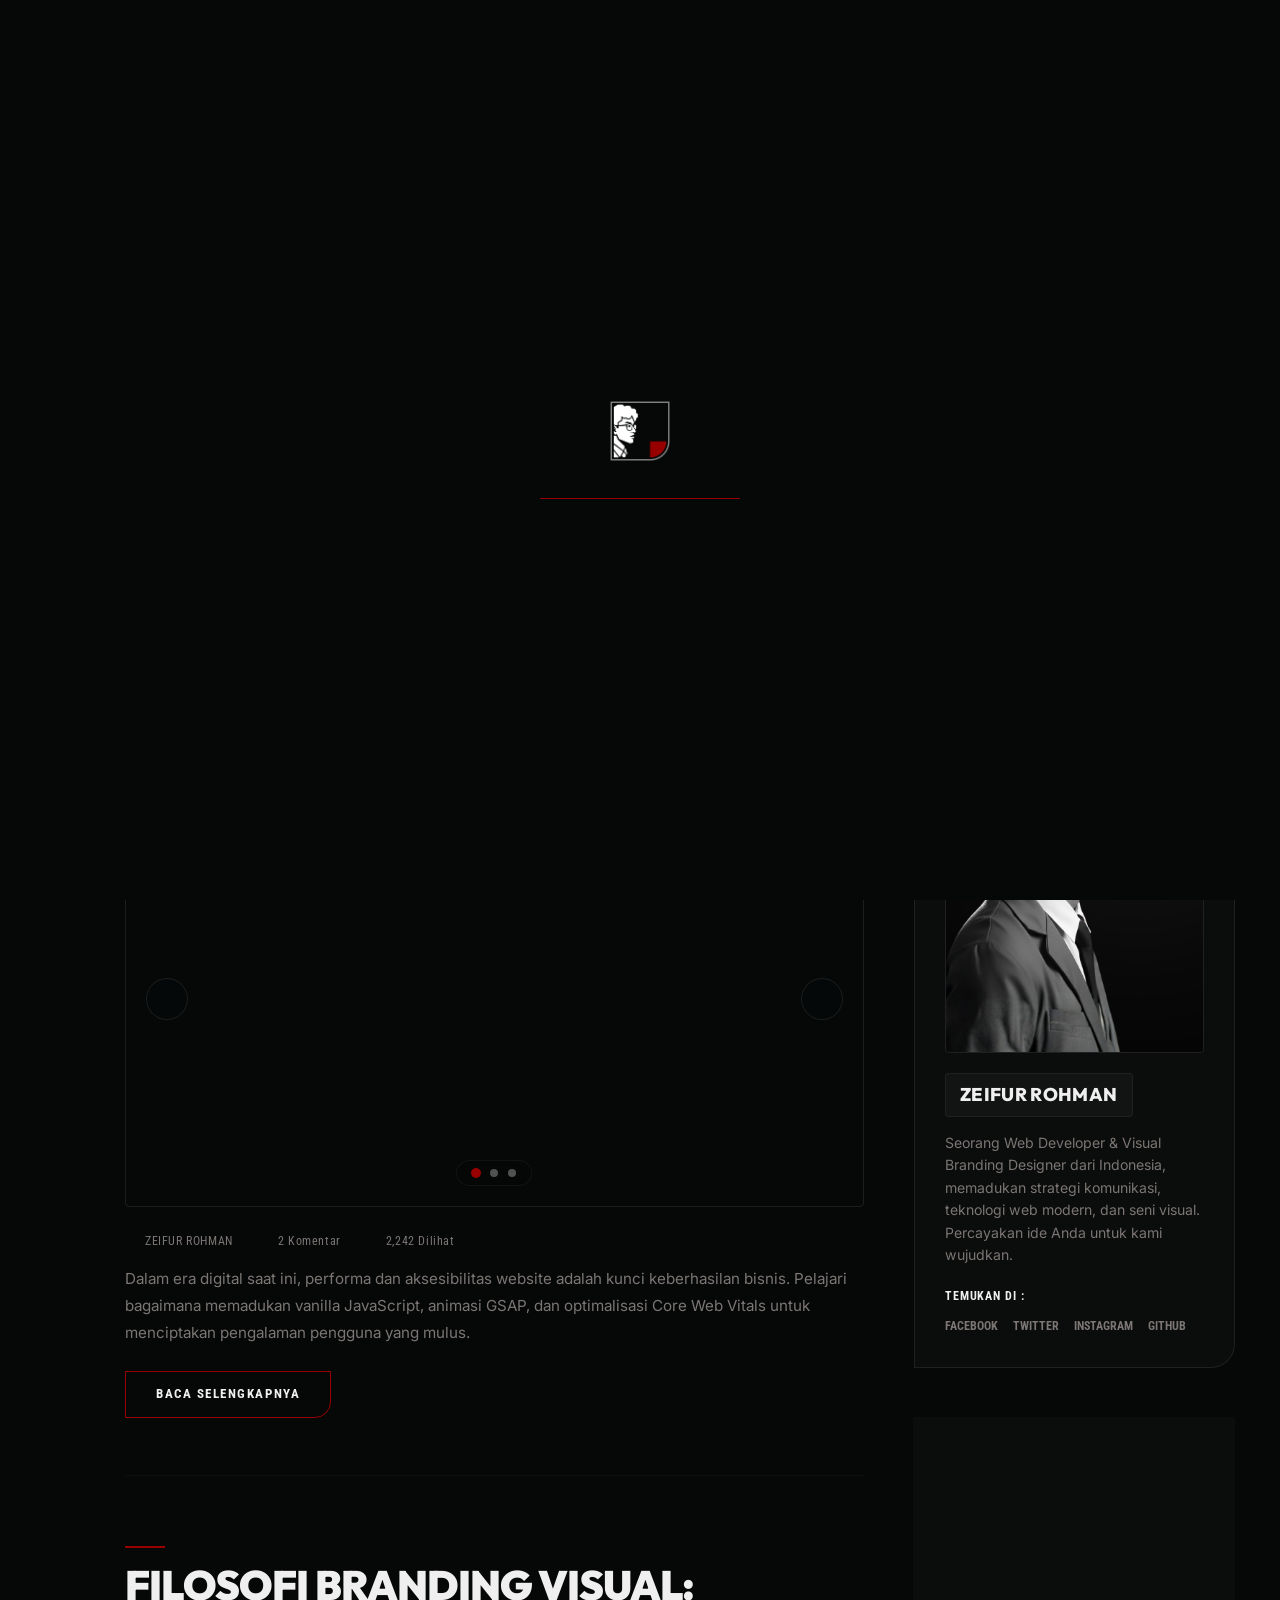
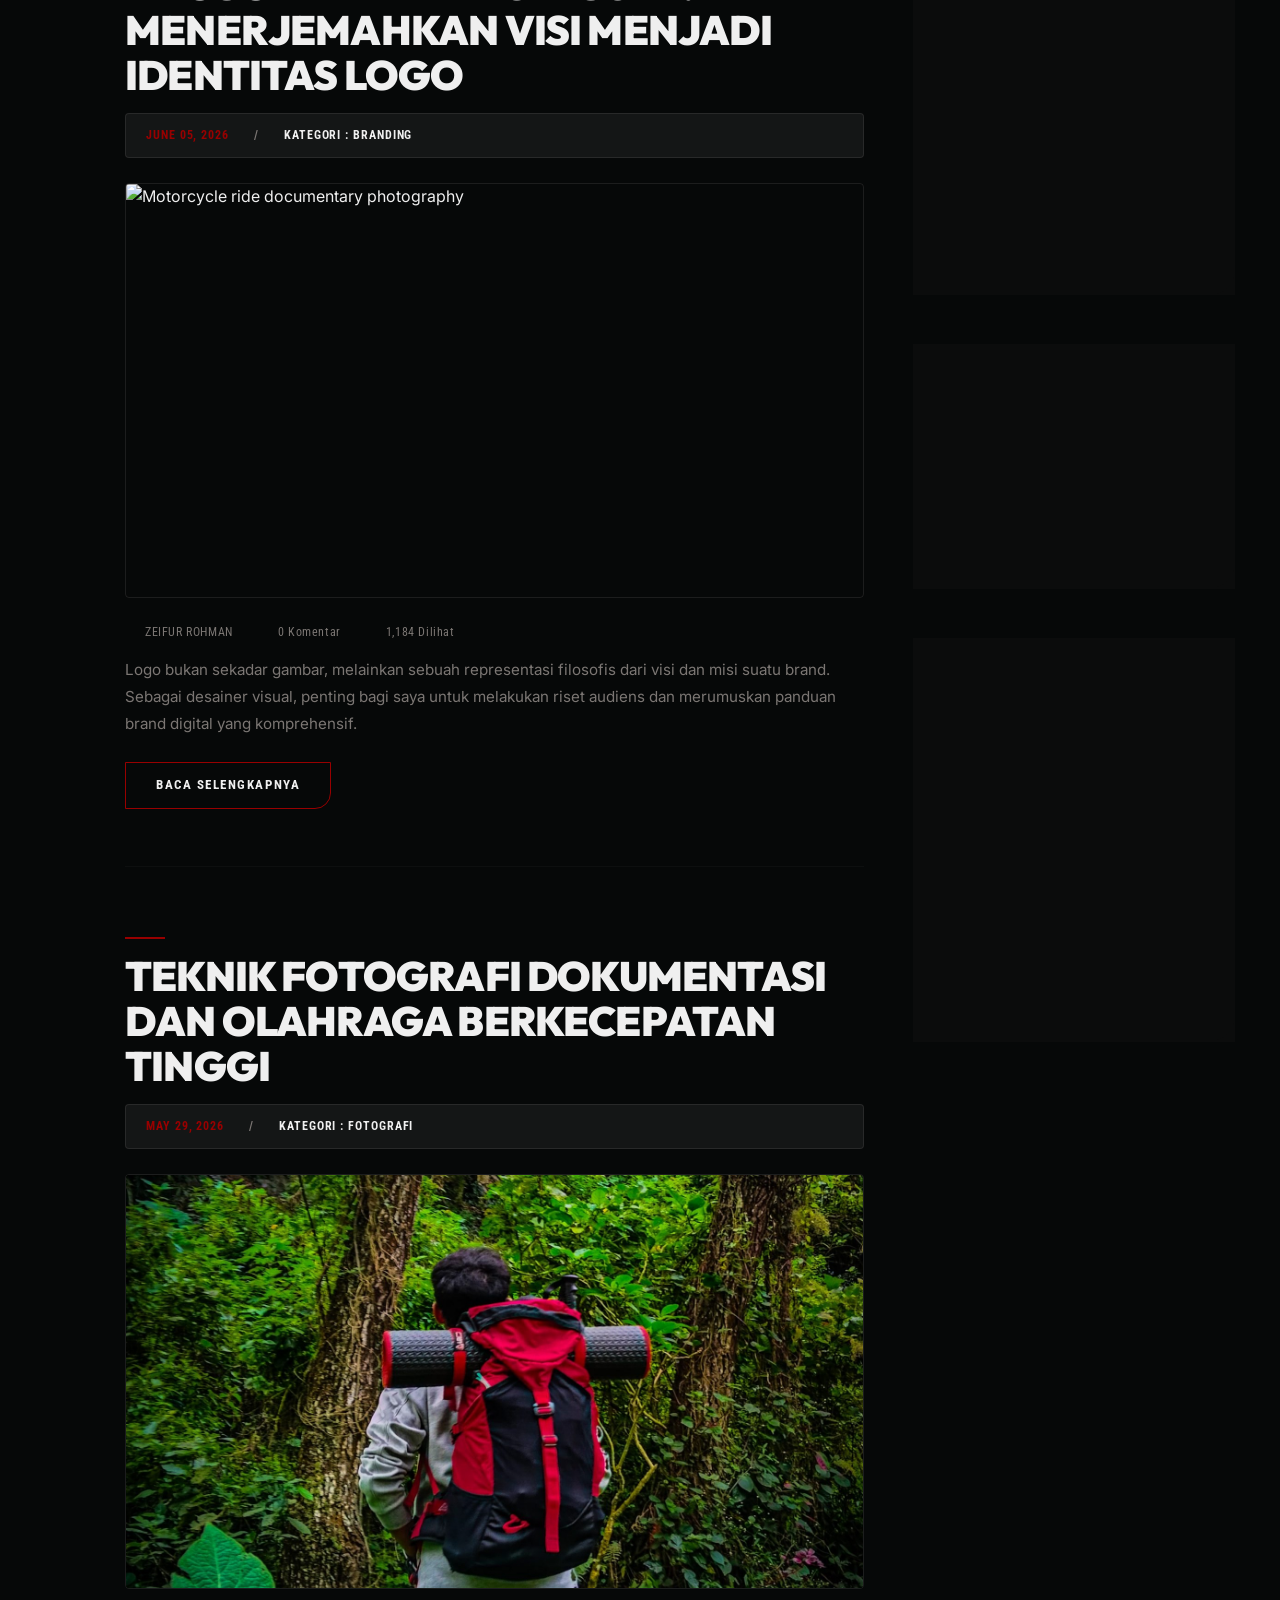
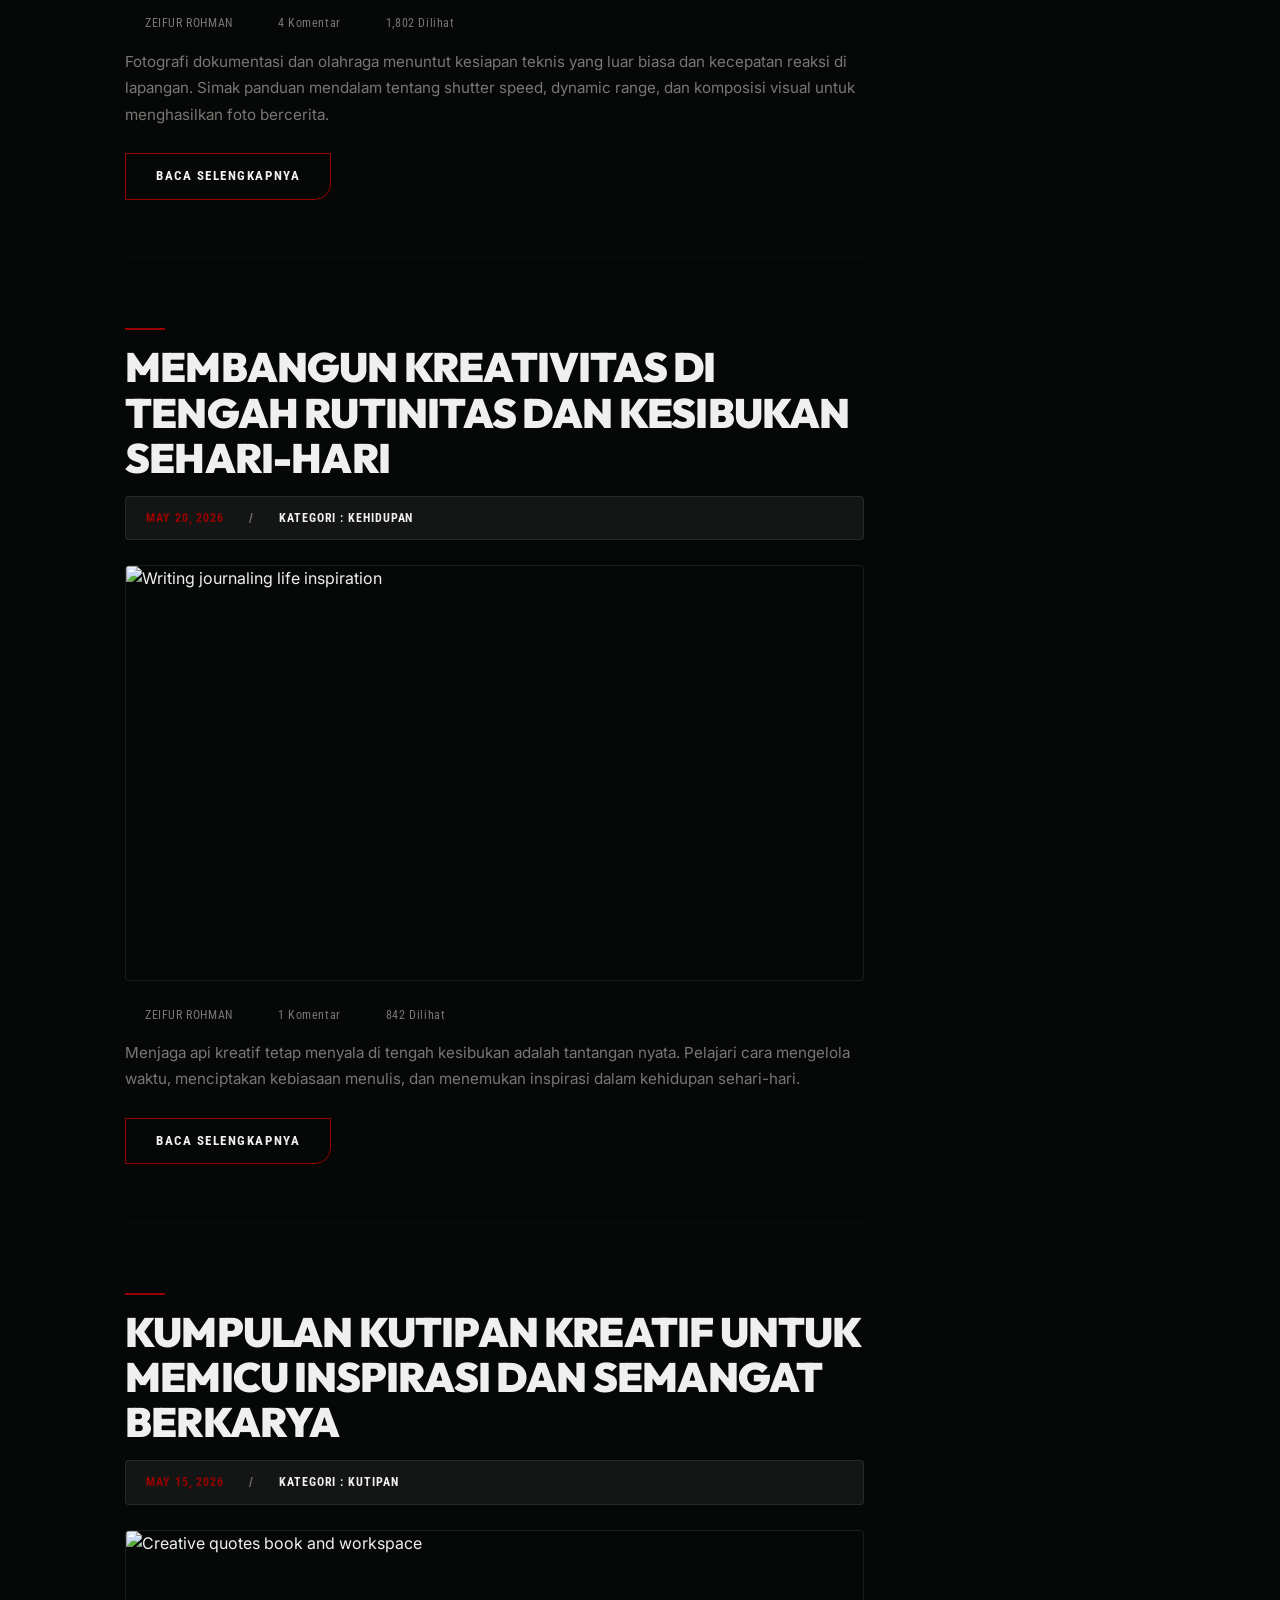
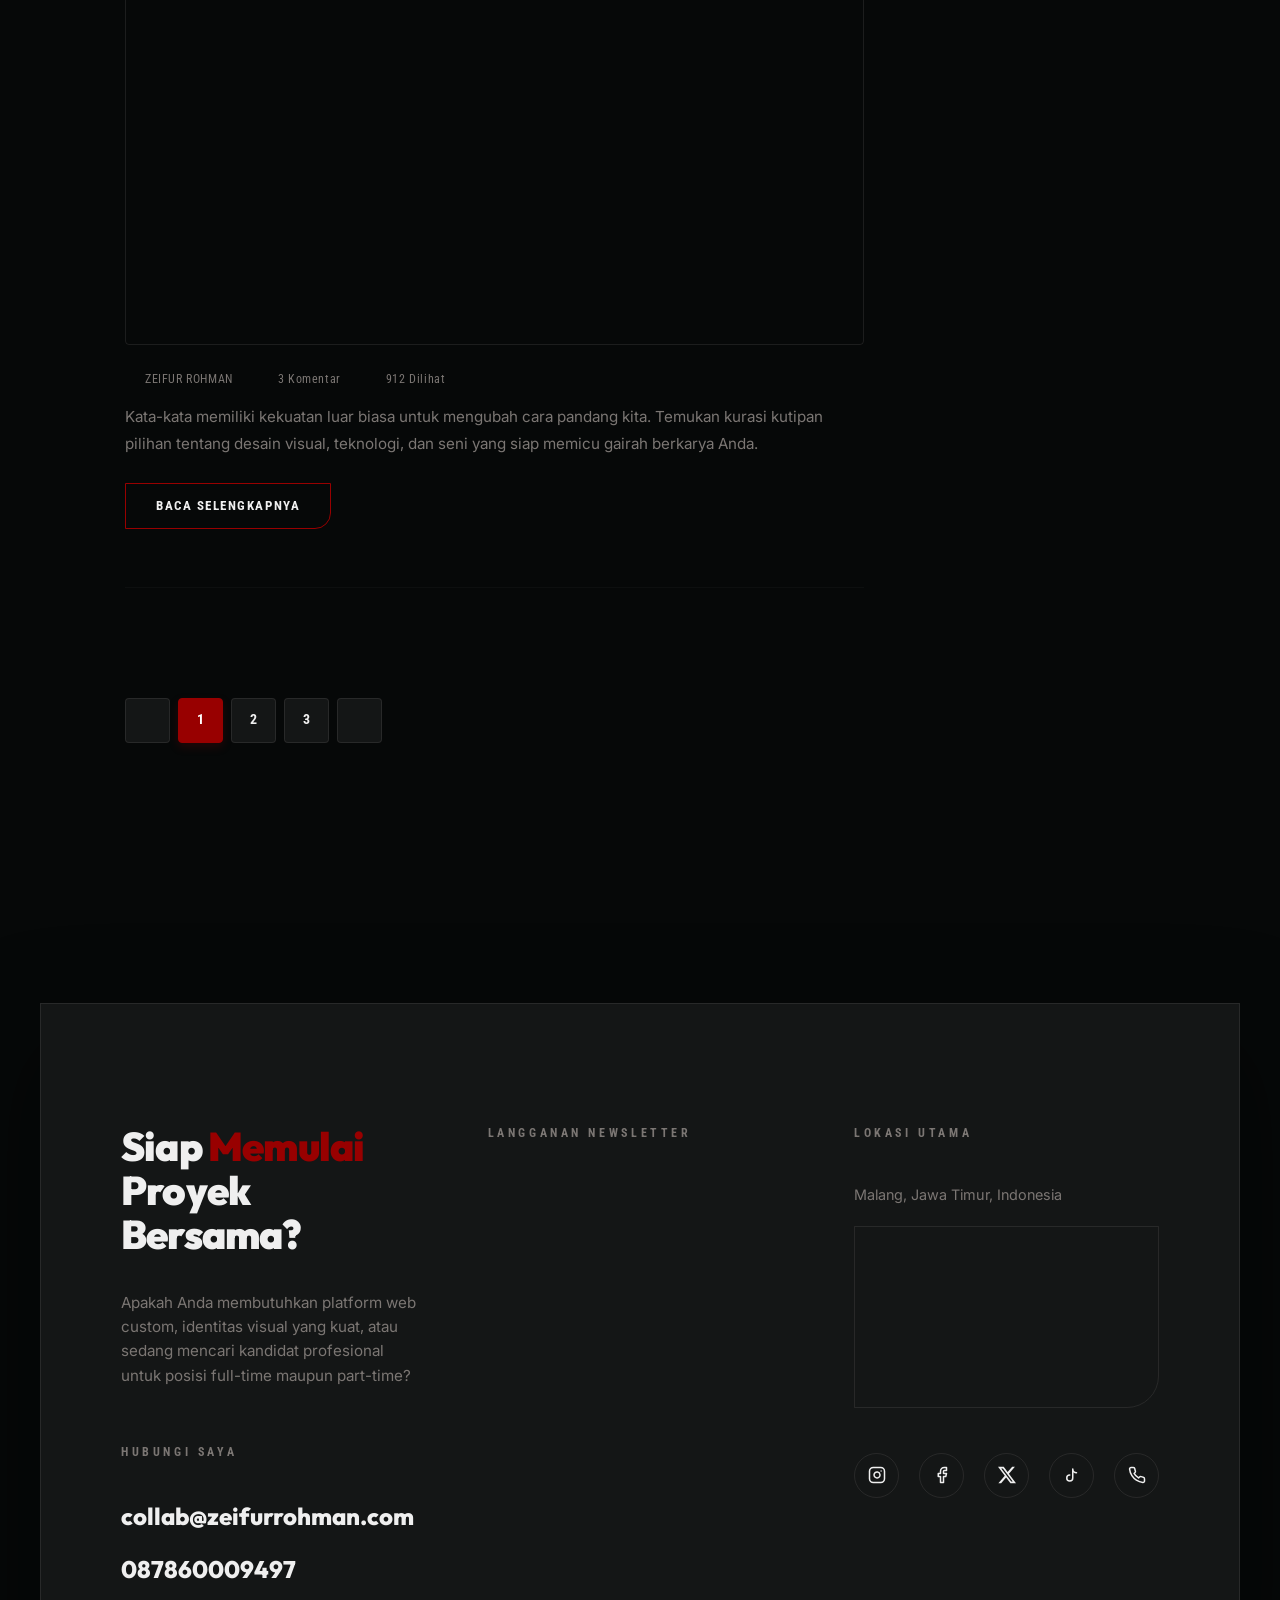
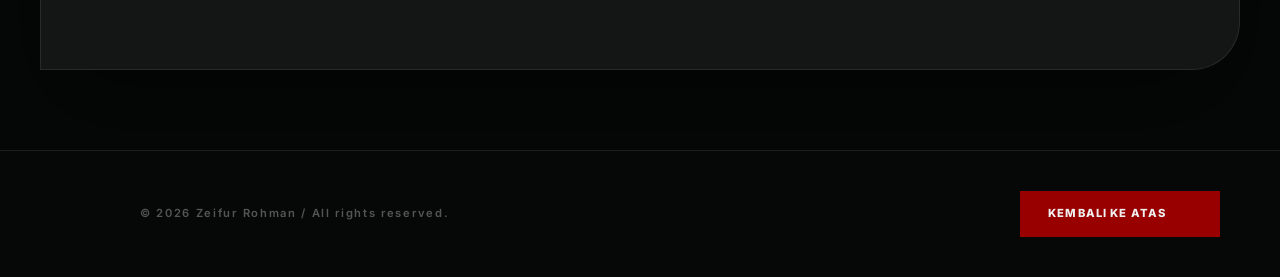
==== commit f29f178f: "feat: update contact email to collab@zeifurrohman.com and embed simple Hostinger Reach newsletter fo" ====
--- a/blog.html
+++ b/blog.html
@@ -17,7 +17,7 @@
     <meta name="description" content="Welcome to the Creative Blog of Zeifur Rohman. Insights on software engineering, visual branding design, and professional photography.">
     
     <!-- Favicon -->
-    <link rel="icon" type="image/png" href="assets/images/my favicon.png">
+    <link rel="icon" type="image/png" href="assets/images/my-favicon.png">
     
     <!-- CSS Dependencies -->
     <link rel="stylesheet" href="css/style.css?v=3">
@@ -1156,7 +1156,7 @@
     <!-- Preloader -->
     <div class="preloader">
         <div class="preloader-content">
-            <img src="assets/images/my personal logo.png" alt="Logo" class="preloader-logo">
+            <img src="assets/images/my-personal-logo.png" alt="Logo" class="preloader-logo">
             <div class="preloader-bar"><span></span></div>
         </div>
     </div>
@@ -1205,7 +1205,7 @@
             <div class="menu-panel-footer">
                 <div class="menu-panel-contact">
                     <span class="footer-title" data-translate="menu_contact_subtitle">HUBUNGI SAYA</span>
-                    <a href="mailto:zeifurrohman@gmail.com">zeifurrohman@gmail.com</a>
+                    <a href="mailto:collab@zeifurrohman.com">collab@zeifurrohman.com</a>
                     <a href="https://wa.me/6287860009497" target="_blank">087860009497</a>
                 </div>
                 
@@ -1235,7 +1235,7 @@
     <aside class="sidebar">
         <div class="sidebar-top">
             <a href="index.html" class="logo-box-link">
-                <img src="assets/images/my personal logo.png" alt="Logo" class="main-logo">
+                <img src="assets/images/my-personal-logo.png" alt="Logo" class="main-logo">
             </a>
             <!-- Fitur Bahasa Mobile -->
             <div class="mobile-lang-switcher">
@@ -1480,7 +1480,7 @@
                     </div>
 
                     <div class="post-media">
-                        <img src="assets/images/portofolio/foto sport - Display 2 - cropped.jpg" alt="Sports Action Photography" loading="lazy">
+                        <img src="assets/images/portofolio/foto-sport-display-2-cropped.jpg" alt="Sports Action Photography" loading="lazy">
                     </div>
 
                     <div class="post-details">
@@ -1632,7 +1632,7 @@
                         <span class="widget-num">01.</span>
                     </div>
                     <div class="widget-author-photo">
-                        <img src="assets/images/my foto.png" alt="Zeifur Rohman Profile Photo">
+                        <img src="assets/images/my-foto.png" alt="Zeifur Rohman Profile Photo">
                     </div>
                     <h4 class="widget-author-name">ZEIFUR ROHMAN</h4>
                     <p class="widget-author-bio" data-translate="blog_author_bio">Seorang Web Developer & Visual Branding Designer dari Indonesia, memadukan strategi komunikasi, teknologi web modern, dan seni visual. Percayakan ide Anda untuk kami wujudkan.</p>
@@ -1680,7 +1680,7 @@
                         <!-- Item 3 -->
                         <div class="latest-post-item">
                             <div class="latest-post-thumb">
-                                <img src="assets/images/portofolio/foto sport - Display 2 - cropped.jpg" alt="Sports Action thumbnail">
+                                <img src="assets/images/portofolio/foto-sport-display-2-cropped.jpg" alt="Sports Action thumbnail">
                             </div>
                             <div class="latest-post-info">
                                 <h4 class="latest-post-title">
@@ -1759,8 +1759,16 @@
                         <p class="footer-desc" data-translate="footer_desc" style="color: var(--muted-text); font-size: 0.95rem; margin-top: 5px; line-height: 1.6; max-width: 500px;">Apakah Anda membutuhkan platform web custom, identitas visual yang kuat, atau sedang mencari kandidat profesional untuk posisi full-time maupun part-time?</p>
                         <div class="footer-contact-details" style="margin-top: 25px;">
                             <h4 class="col-title" data-translate="footer_contact_title">HUBUNGI SAYA</h4>
-                            <a href="mailto:zeifurrohman@gmail.com">zeifurrohman@gmail.com</a>
+                            <a href="mailto:collab@zeifurrohman.com">collab@zeifurrohman.com</a>
                             <a href="https://wa.me/6287860009497" target="_blank">087860009497</a>
+                        </div>
+                    </div>
+
+                    <!-- MIDDLE SIDE: NEWSLETTER -->
+                    <div class="footer-newsletter-box">
+                        <h4 class="col-title" data-translate="footer_newsletter_title">LANGGANAN NEWSLETTER</h4>
+                        <div class="newsletter-form-container" style="margin-top: 15px;">
+                            <div data-reach-form="780774bb-f782-4c23-9fc4-00e5665bbe6c"></div>
                         </div>
                     </div>
 
@@ -2388,5 +2396,6 @@
             lucide.createIcons();
         }
     </script>
+    <script src="https://cdn-reach.hostinger.com/js/embed.js"></script>
 </body>
 </html>
--- a/css/style.css
+++ b/css/style.css
@@ -2278,9 +2278,15 @@
 
 .footer-columns { 
     display: grid; 
-    grid-template-columns: 1.2fr 1fr; /* Better balance for side-by-side info */
+    grid-template-columns: 1.2fr 1.2fr 1fr; /* 3 columns layout: Call to Action, Newsletter, Map */
     gap: 60px; 
     align-items: flex-start; /* Aligned to top for better readability */
+}
+
+.footer-newsletter-box {
+    display: flex;
+    flex-direction: column;
+    gap: 20px;
 }
 
 .footer-main-info {
@@ -2920,6 +2926,7 @@
     /* Centered Mobile Footer Alignment */
     .footer-columns { grid-template-columns: 1fr; gap: 40px; text-align: center; }
     .footer-main-info { align-items: center; text-align: center; }
+    .footer-newsletter-box { align-items: center; text-align: center; }
     .footer-tagline { font-size: clamp(1.6rem, 5vw, 2.2rem); text-align: center; }
     .footer-desc { text-align: center !important; margin: 15px auto 0 auto !important; }
     .footer-contact-details { align-items: center; }
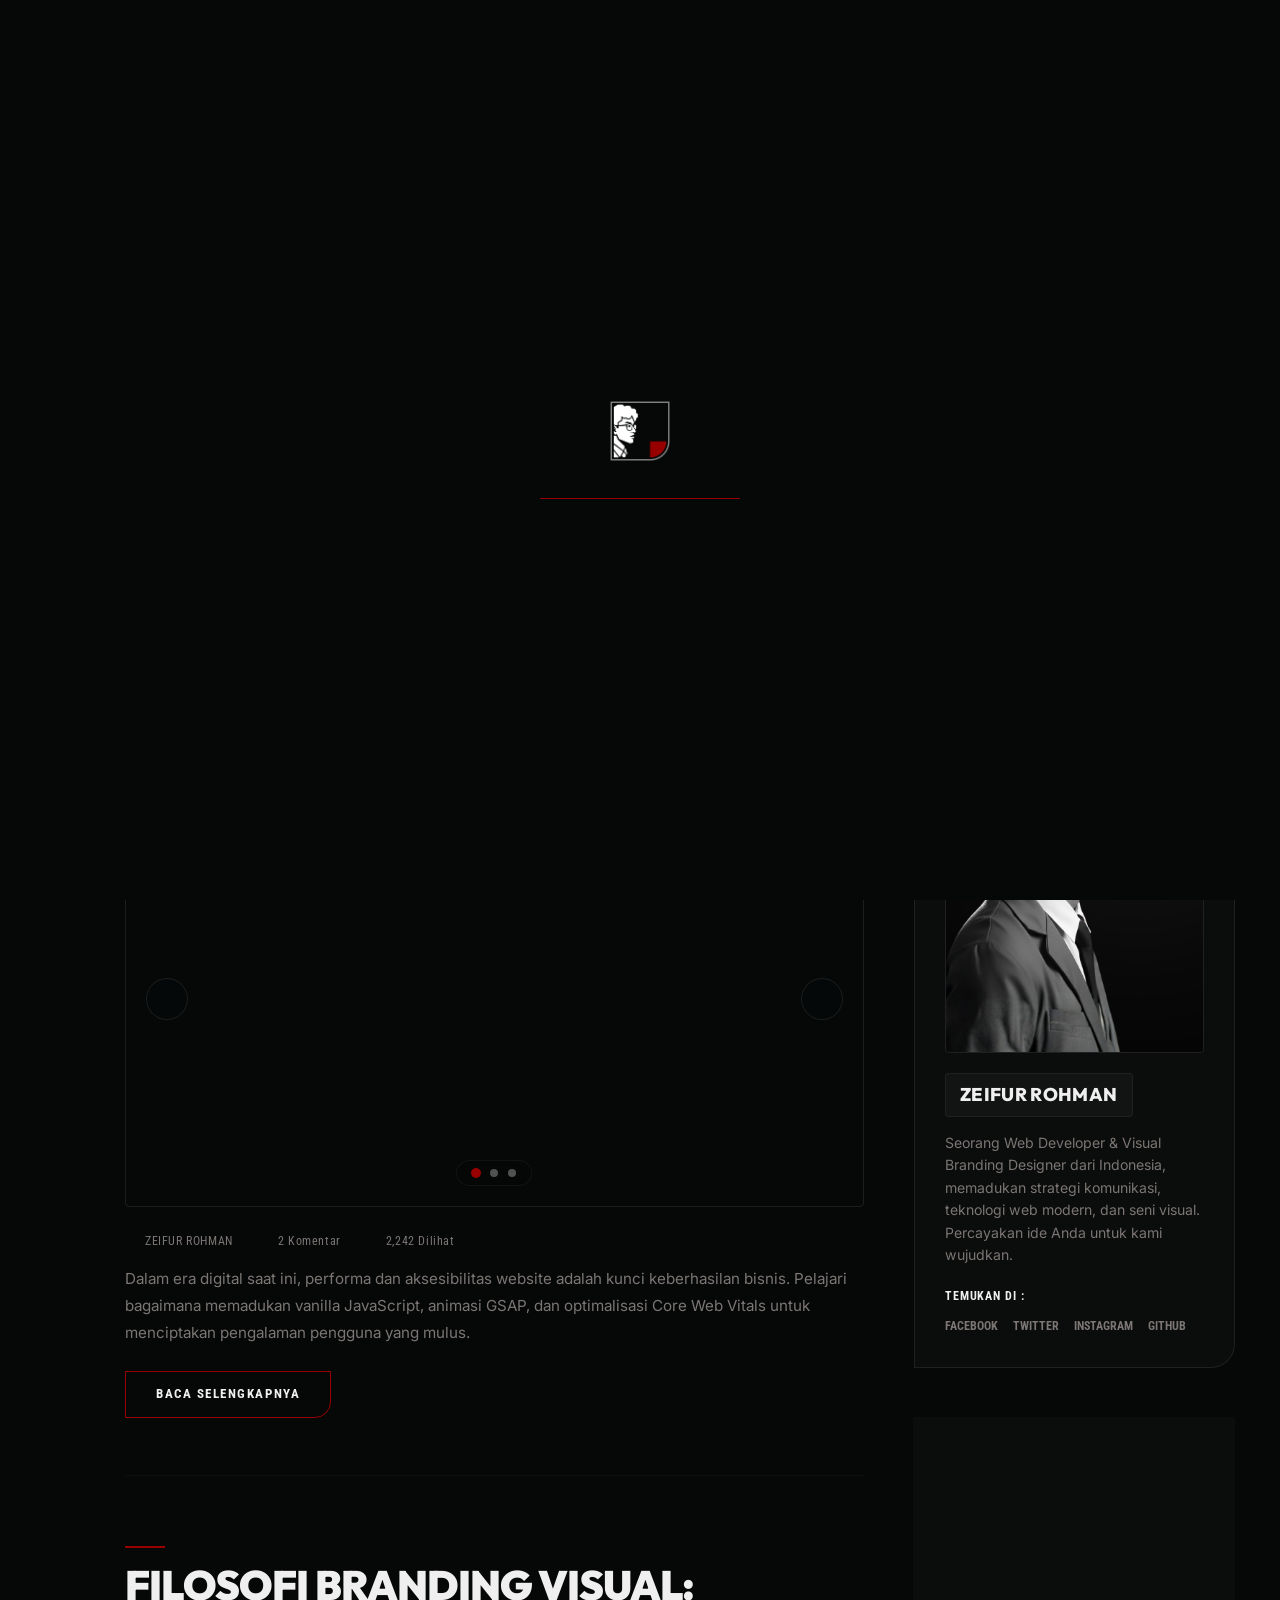
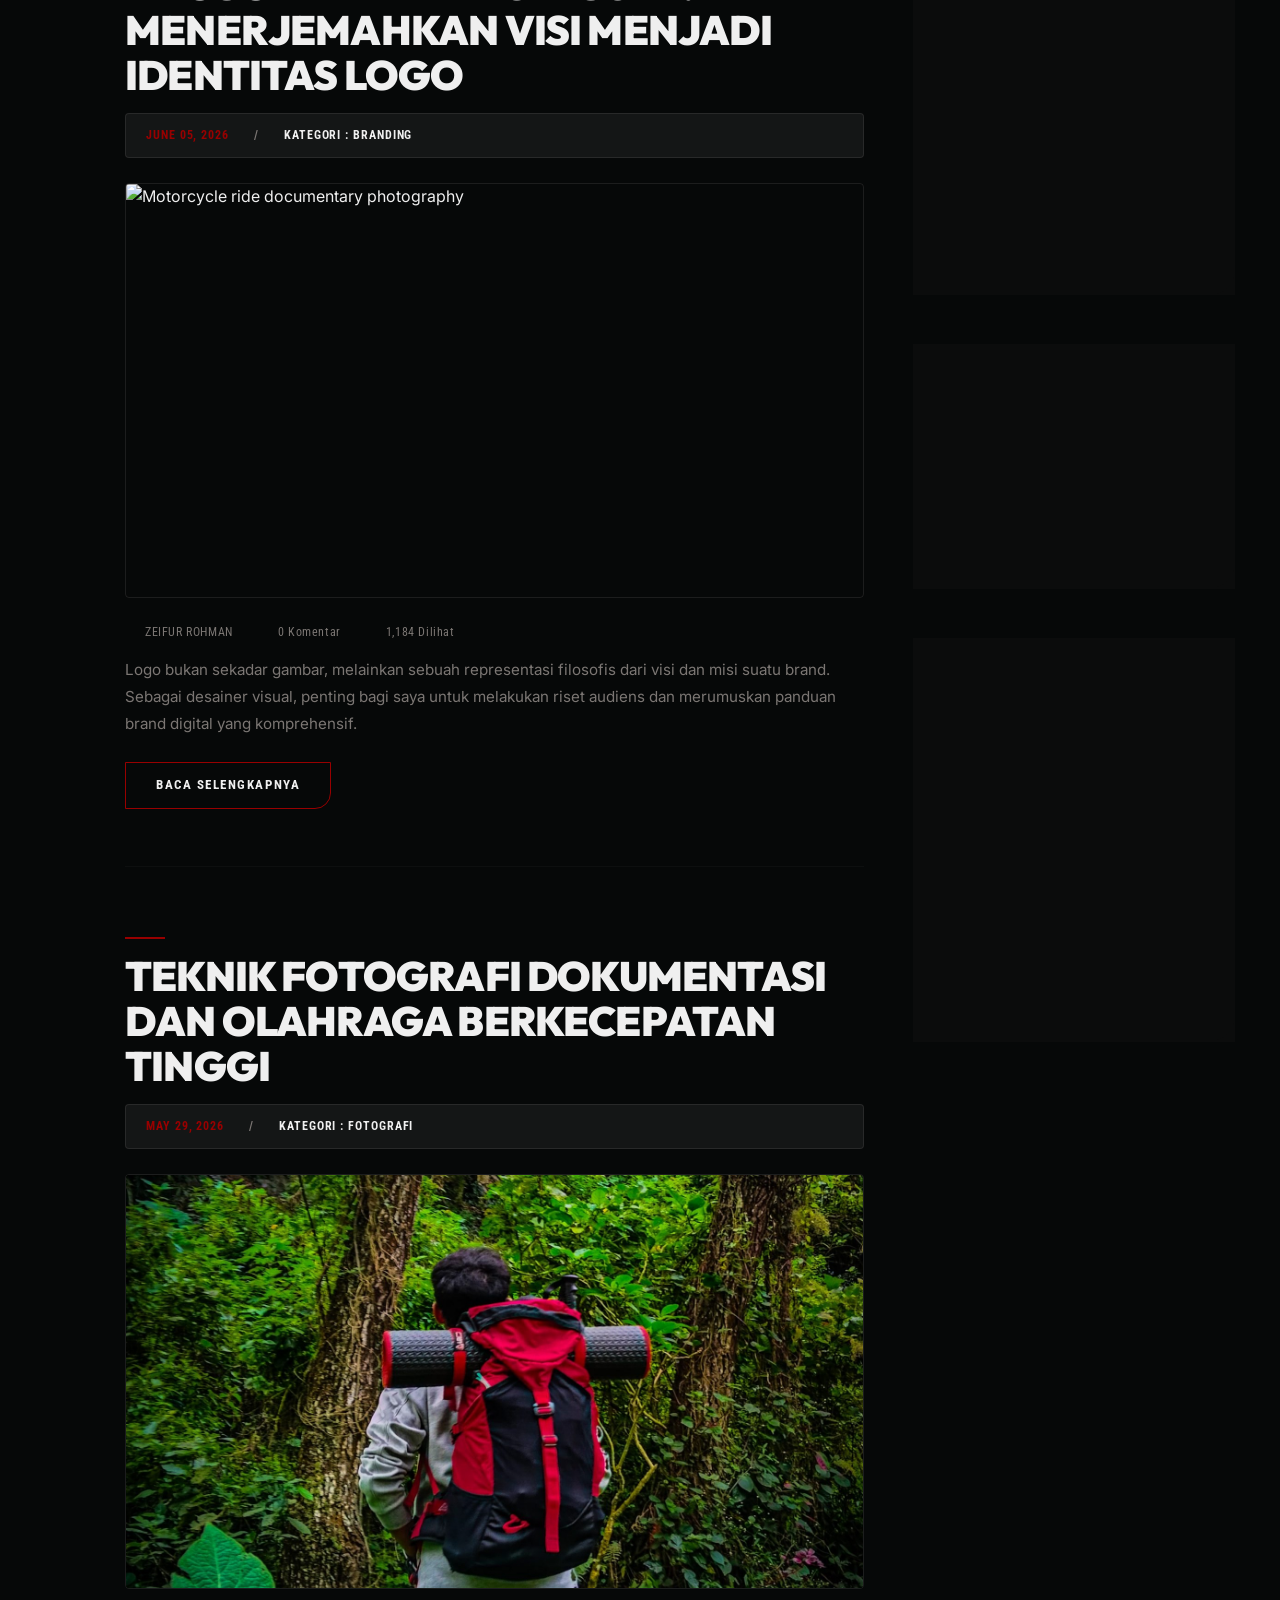
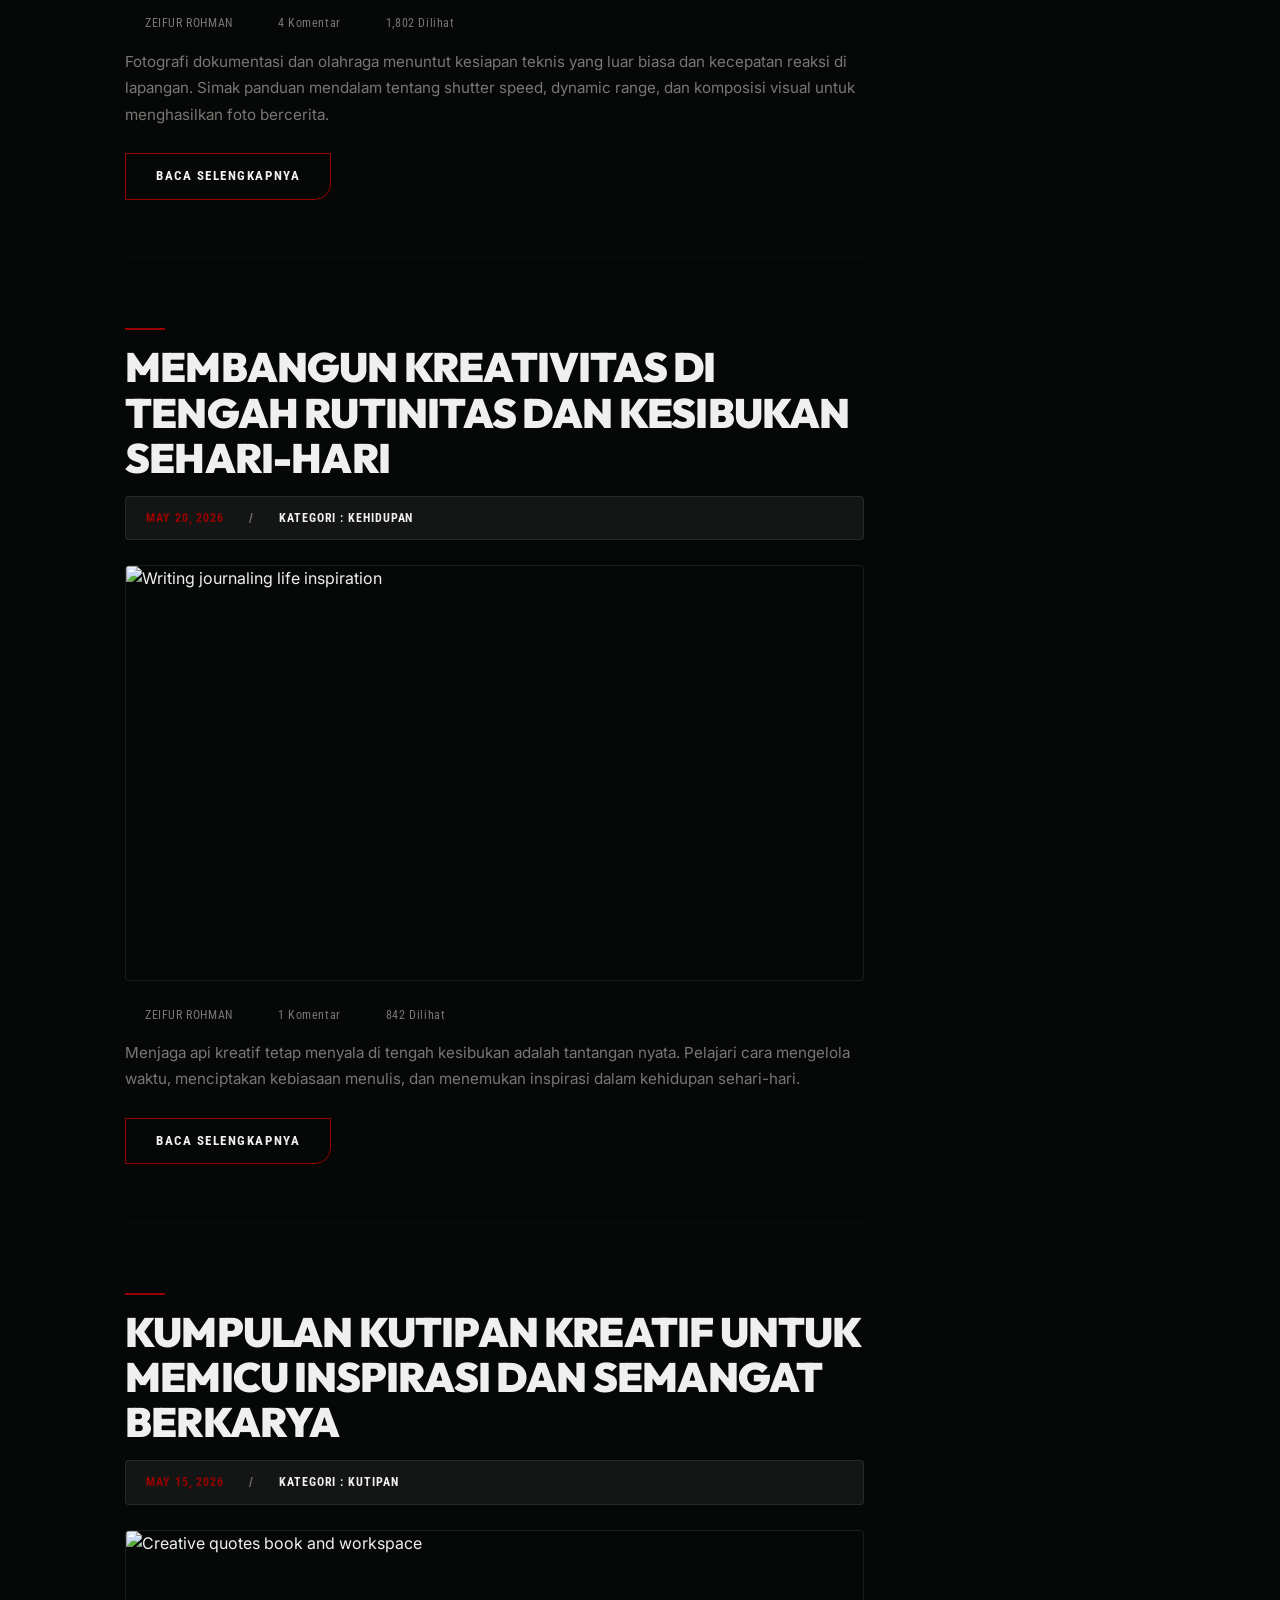
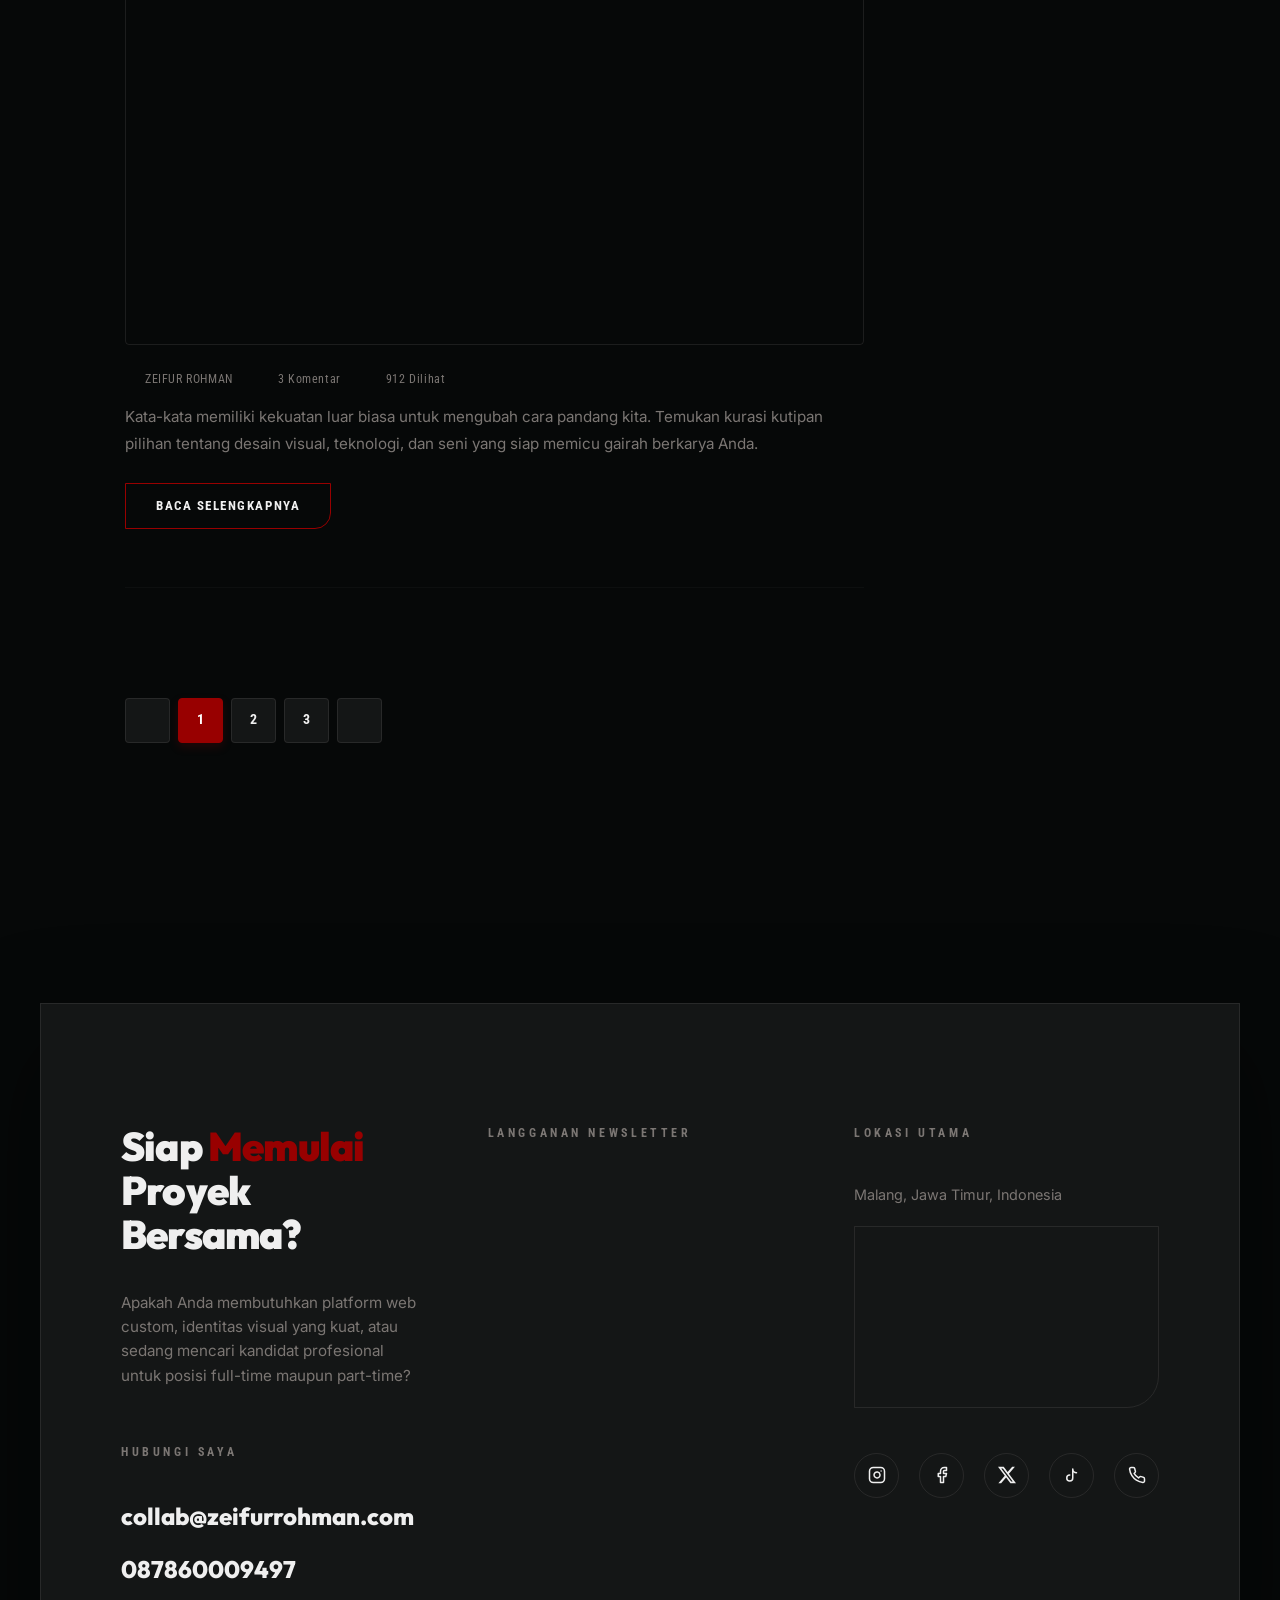
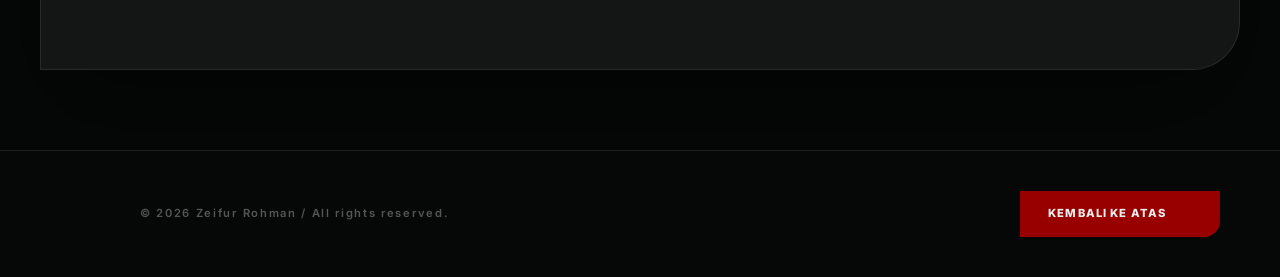
==== commit 8d08e429: "feat: add theme-color meta tags for mobile and mac web app" ====
--- a/blog.html
+++ b/blog.html
@@ -15,6 +15,12 @@
     <meta name="viewport" content="width=device-width, initial-scale=1.0">
     <title>Zeifur Rohman | Creative Blog</title>
     <meta name="description" content="Welcome to the Creative Blog of Zeifur Rohman. Insights on software engineering, visual branding design, and professional photography.">
+    
+    <!-- Theme & Web App Colors for macOS Safari and Mobile Browser Header -->
+    <meta name="theme-color" content="#980000">
+    <meta name="apple-mobile-web-app-capable" content="yes">
+    <meta name="apple-mobile-web-app-status-bar-style" content="black-translucent">
+    <meta name="msapplication-navbutton-color" content="#980000">
     
     <!-- Favicon -->
     <link rel="icon" type="image/png" href="assets/images/my-favicon.png">
--- a/css/style.css
+++ b/css/style.css
@@ -2509,6 +2509,7 @@
     align-items: center;
     gap: 12px;
     transition: var(--transition-smooth);
+    border-radius: 0 0 16px 0;
 }
 
 .footer-socials {
@@ -3494,3 +3495,10 @@
         opacity: 0.7; /* Slightly muted style */
     }
 }
+
+/* Hide default browser cursor on desktop devices where custom cursor is active */
+@media (min-width: 1025px) {
+    * {
+        cursor: none !important;
+    }
+}
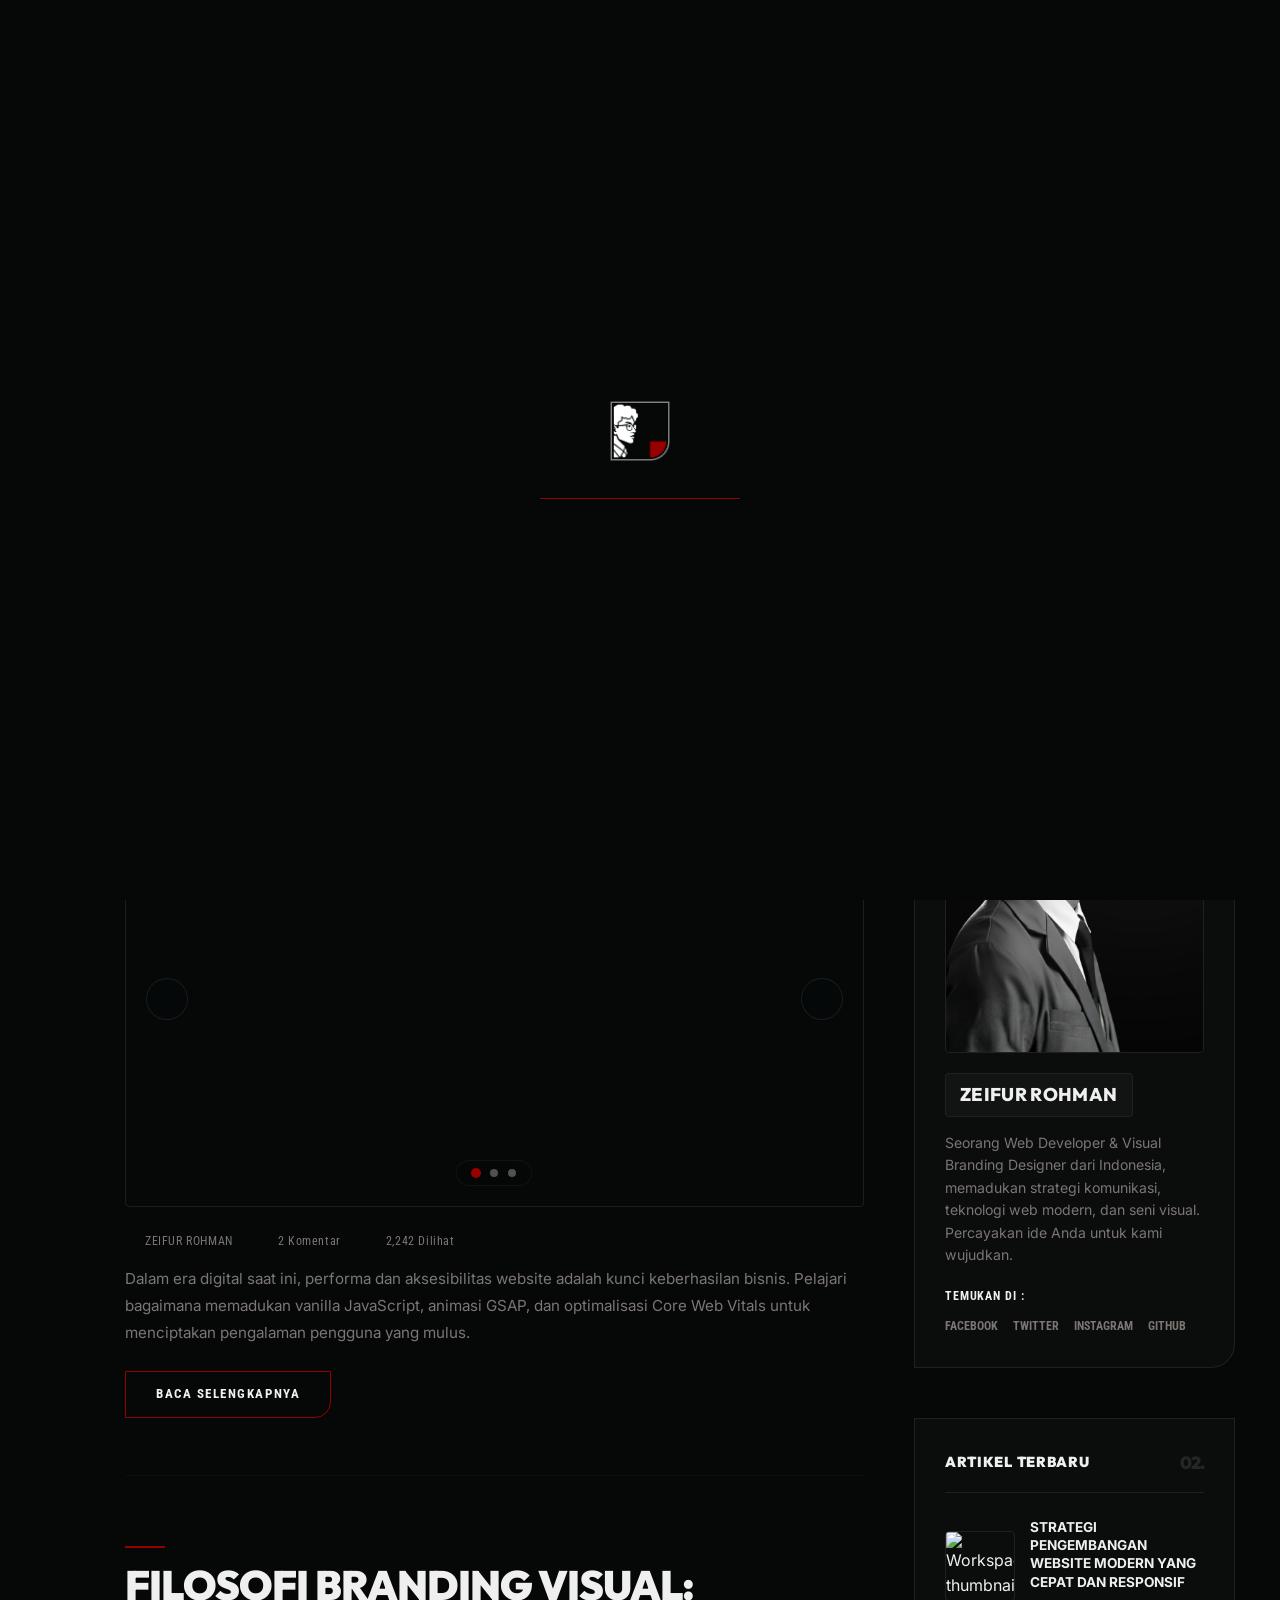
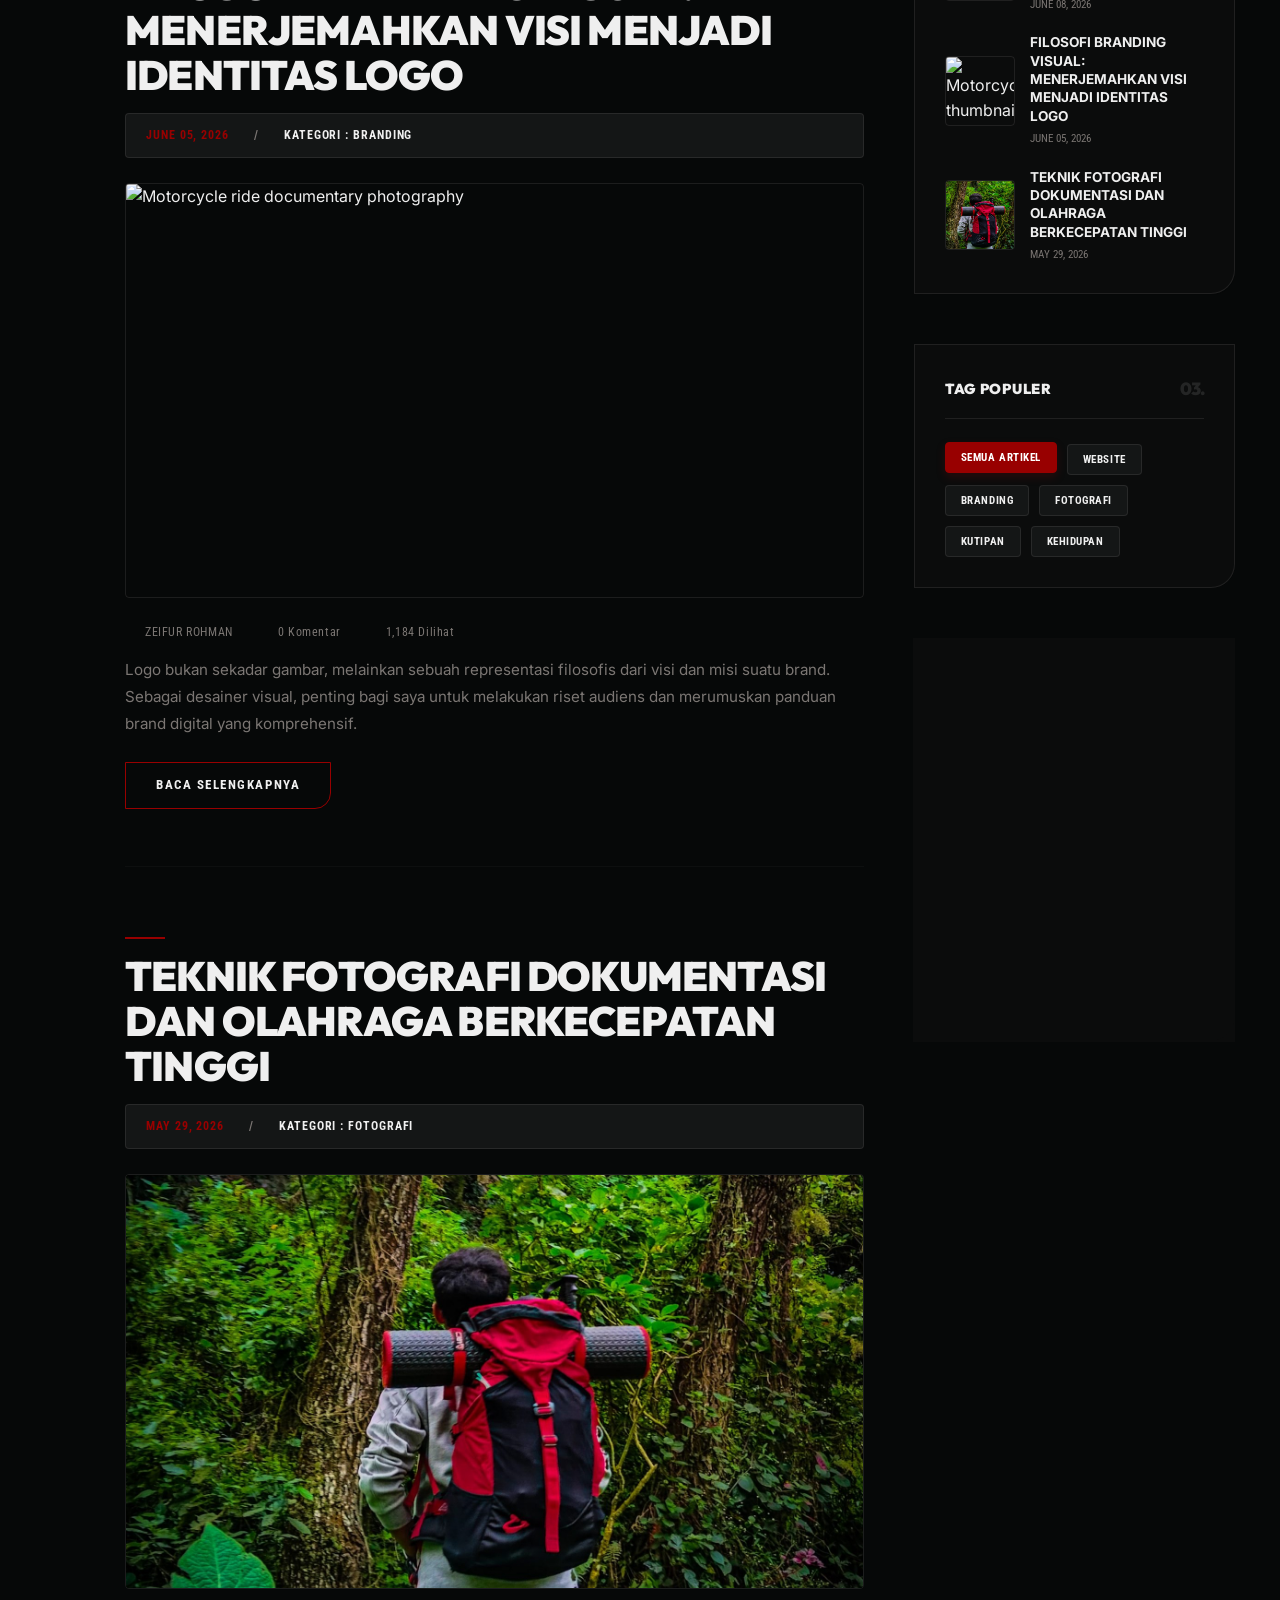
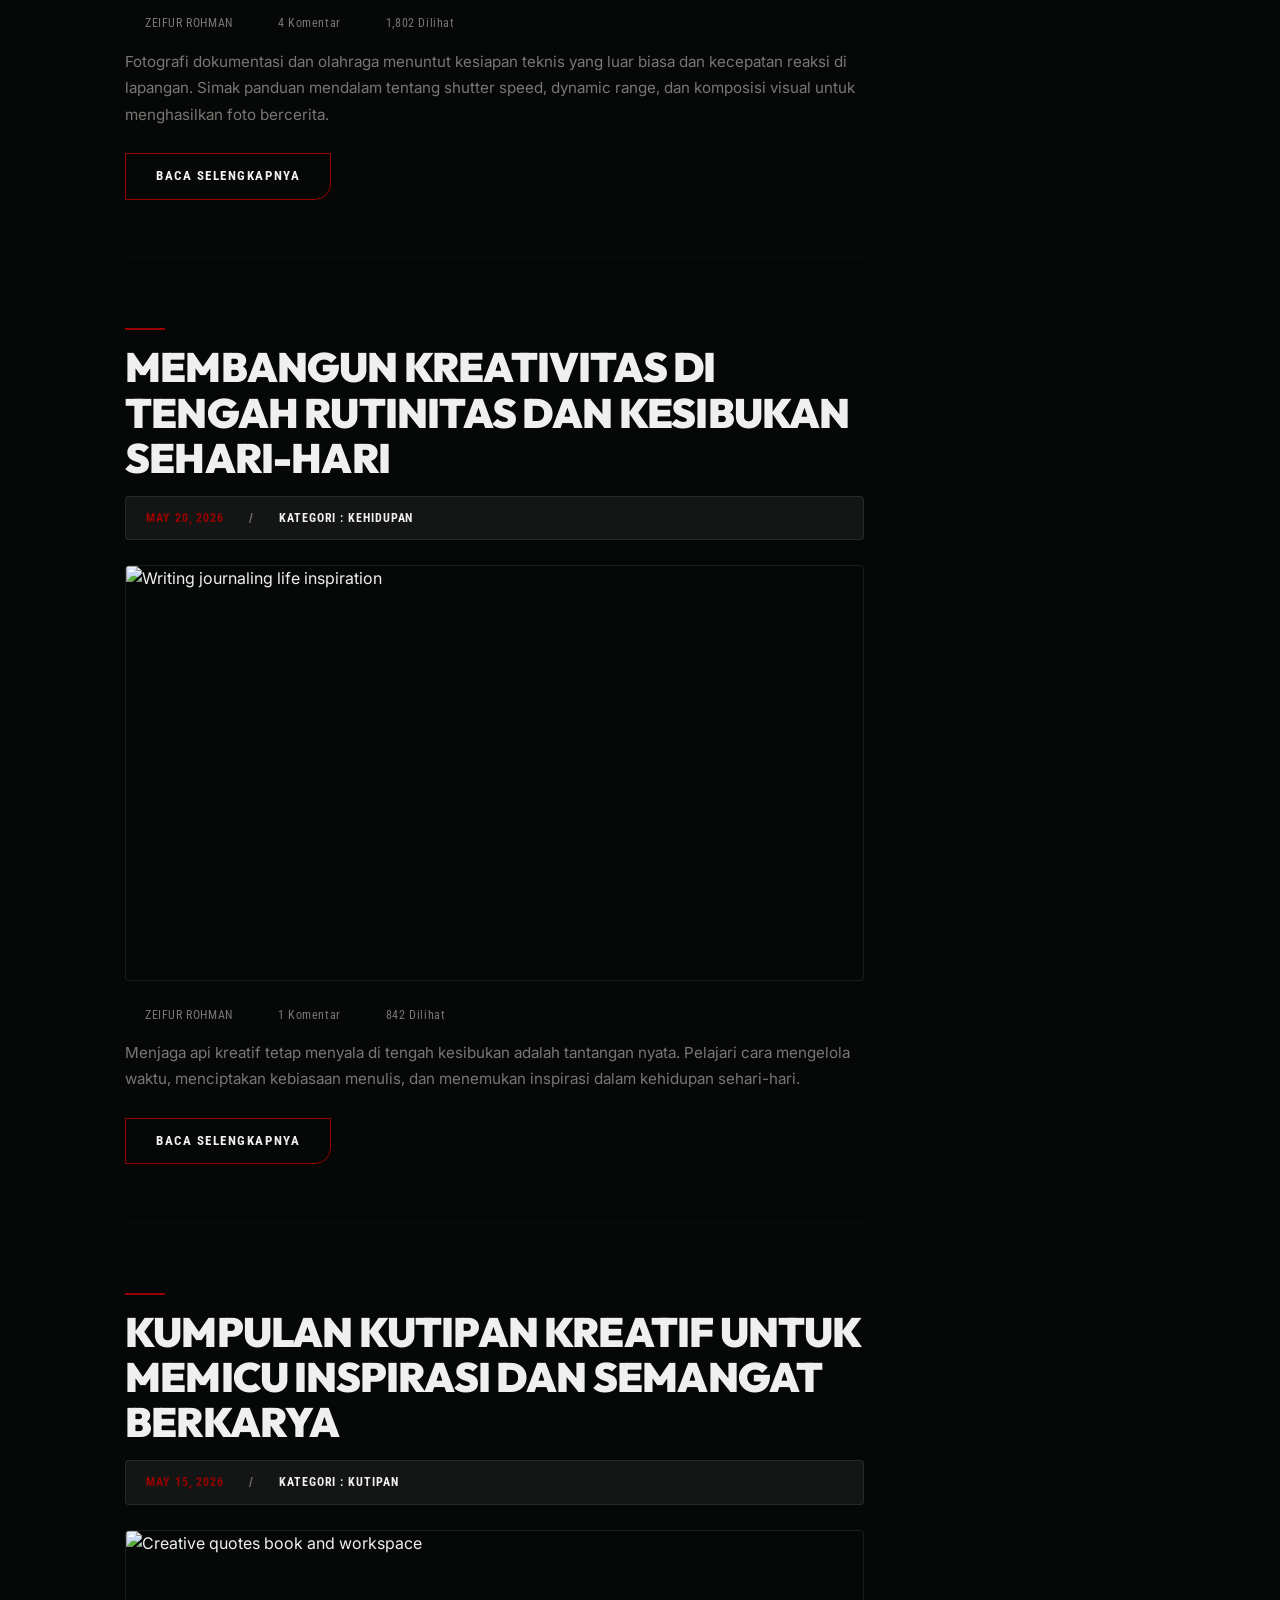
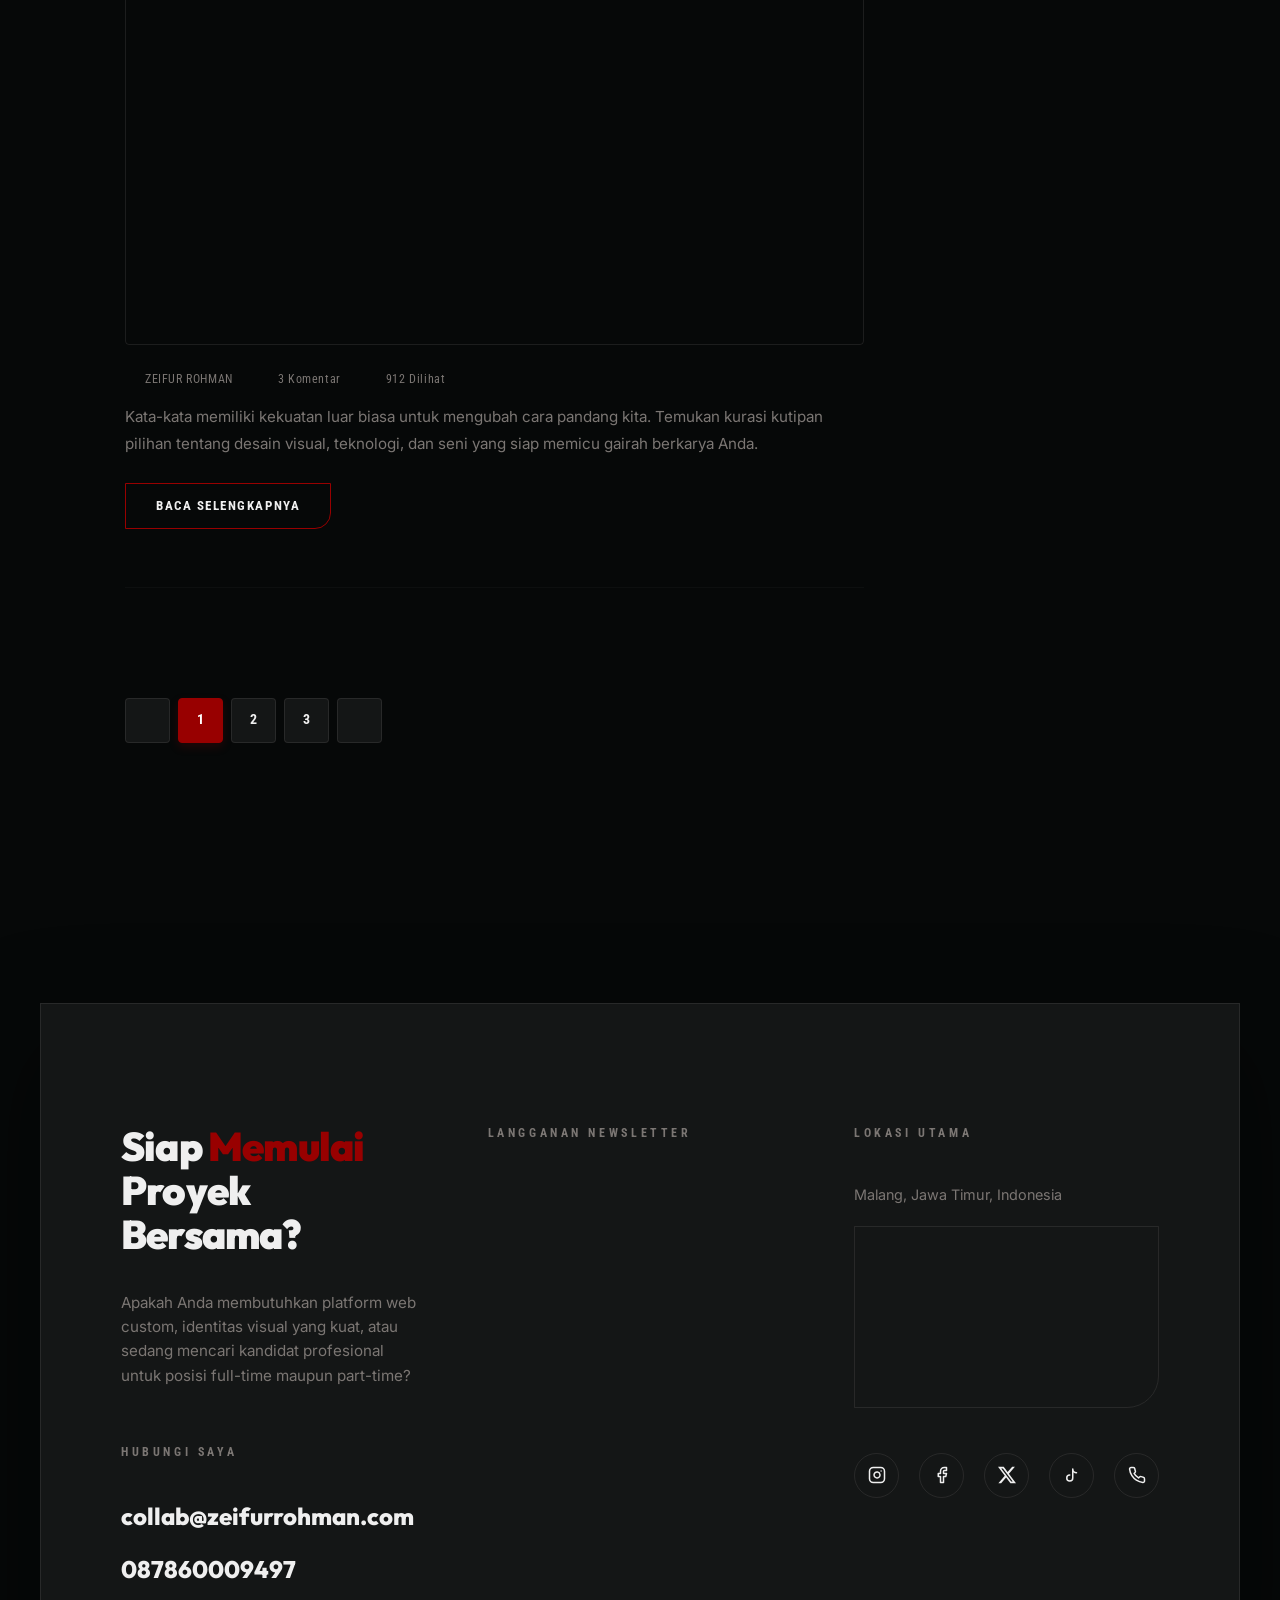
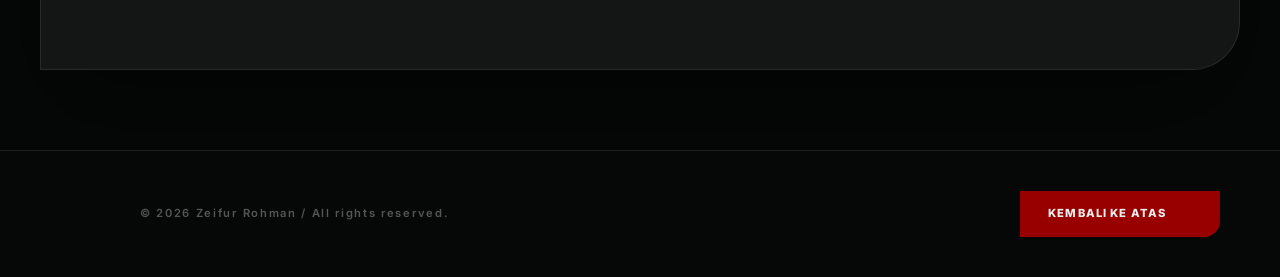
==== commit b651251d: "feat: change Toko/Shop wording to Produk Kreatif & enable clean URLs without .html extension" ====
--- a/blog.html
+++ b/blog.html
@@ -1184,14 +1184,14 @@
             <nav class="menu-panel-nav">
                 <!-- Core Section Navigation -->
                 <div class="menu-nav-group">
-                    <a href="index.html#hero" class="menu-panel-link"><span>01</span> <span data-translate="sub_home">BERANDA</span></a>
-                    <a href="index.html#about" class="menu-panel-link"><span>02</span> <span data-translate="sub_about">TENTANG</span></a>
-                    <a href="index.html#services" class="menu-panel-link"><span>03</span> <span data-translate="sub_services">LAYANAN</span></a>
-                    <a href="index.html#process" class="menu-panel-link"><span>04</span> <span data-translate="sub_process">PROSES</span></a>
-                    <a href="index.html#skills" class="menu-panel-link"><span>05</span> <span data-translate="sub_skills">KEAHLIAN</span></a>
-                    <a href="index.html#resume" class="menu-panel-link"><span>06</span> <span data-translate="sub_resume">RIWAYAT</span></a>
-                    <a href="index.html#clients" class="menu-panel-link"><span>07</span> <span data-translate="sub_clients">MITRA</span></a>
-                    <a href="index.html#portofolio" class="menu-panel-link"><span>08</span> <span data-translate="sub_portfolio">PORTOFOLIO</span></a>
+                    <a href="./#hero" class="menu-panel-link"><span>01</span> <span data-translate="sub_home">BERANDA</span></a>
+                    <a href="./#about" class="menu-panel-link"><span>02</span> <span data-translate="sub_about">TENTANG</span></a>
+                    <a href="./#services" class="menu-panel-link"><span>03</span> <span data-translate="sub_services">LAYANAN</span></a>
+                    <a href="./#process" class="menu-panel-link"><span>04</span> <span data-translate="sub_process">PROSES</span></a>
+                    <a href="./#skills" class="menu-panel-link"><span>05</span> <span data-translate="sub_skills">KEAHLIAN</span></a>
+                    <a href="./#resume" class="menu-panel-link"><span>06</span> <span data-translate="sub_resume">RIWAYAT</span></a>
+                    <a href="./#clients" class="menu-panel-link"><span>07</span> <span data-translate="sub_clients">MITRA</span></a>
+                    <a href="./#portofolio" class="menu-panel-link"><span>08</span> <span data-translate="sub_portfolio">PORTOFOLIO</span></a>
                 </div>
                 
                 <!-- Elegant Separator Line -->
@@ -1199,11 +1199,11 @@
                 
                 <!-- Secondary Platforms Navigation -->
                 <div class="menu-nav-group sub-group">
-                    <a href="blog.html" class="menu-panel-link highlight active">
+                    <a href="blog" class="menu-panel-link highlight active">
                         <span data-translate="menu_link_blog">BLOG KREATIF</span> <span class="badge">NEW</span>
                     </a>
-                    <a href="shop.html" class="menu-panel-link highlight">
-                        <span data-translate="menu_link_shop">TOKO KREATIF</span> <span class="badge">STORE</span>
+                    <a href="shop" class="menu-panel-link highlight">
+                        <span data-translate="menu_link_shop">PRODUK KREATIF</span> <span class="badge">PRODUK</span>
                     </a>
                 </div>
             </nav>
@@ -1240,7 +1240,7 @@
     <!-- Sidebar Navigation (Left) - Matching Index.html -->
     <aside class="sidebar">
         <div class="sidebar-top">
-            <a href="index.html" class="logo-box-link">
+            <a href="./" class="logo-box-link">
                 <img src="assets/images/my-personal-logo.png" alt="Logo" class="main-logo">
             </a>
             <!-- Fitur Bahasa Mobile -->
--- a/css/style.css
+++ b/css/style.css
@@ -105,12 +105,18 @@
     box-sizing: border-box;
 }
 
+html {
+    overflow-x: hidden;
+    overflow-y: auto;
+}
+
 body {
     background-color: var(--bg-color);
     color: var(--text-color);
     font-family: var(--font-body);
     line-height: 1.6;
     overflow-x: hidden; /* Safe only on body element, doesn't block sticky child */
+    overflow-y: auto;
     margin: 0; /* Ensure no body margin */
 }
 
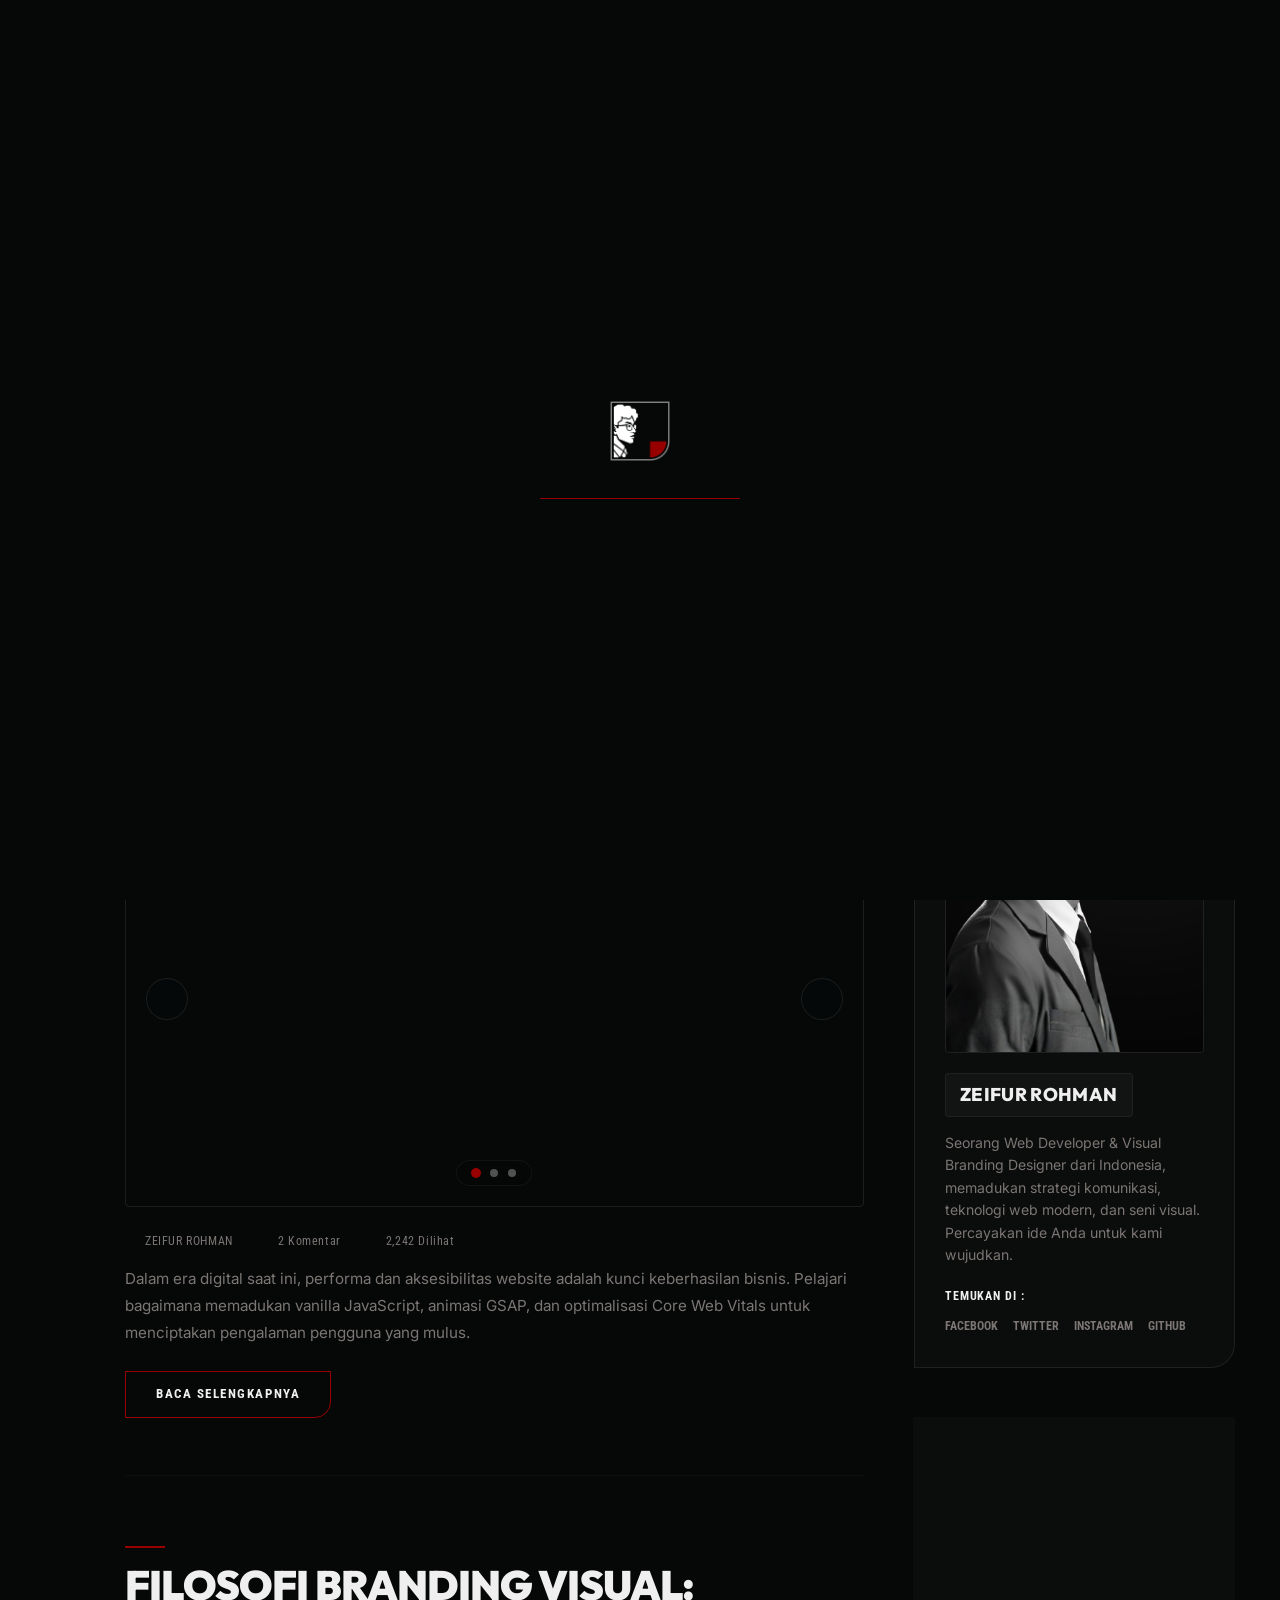
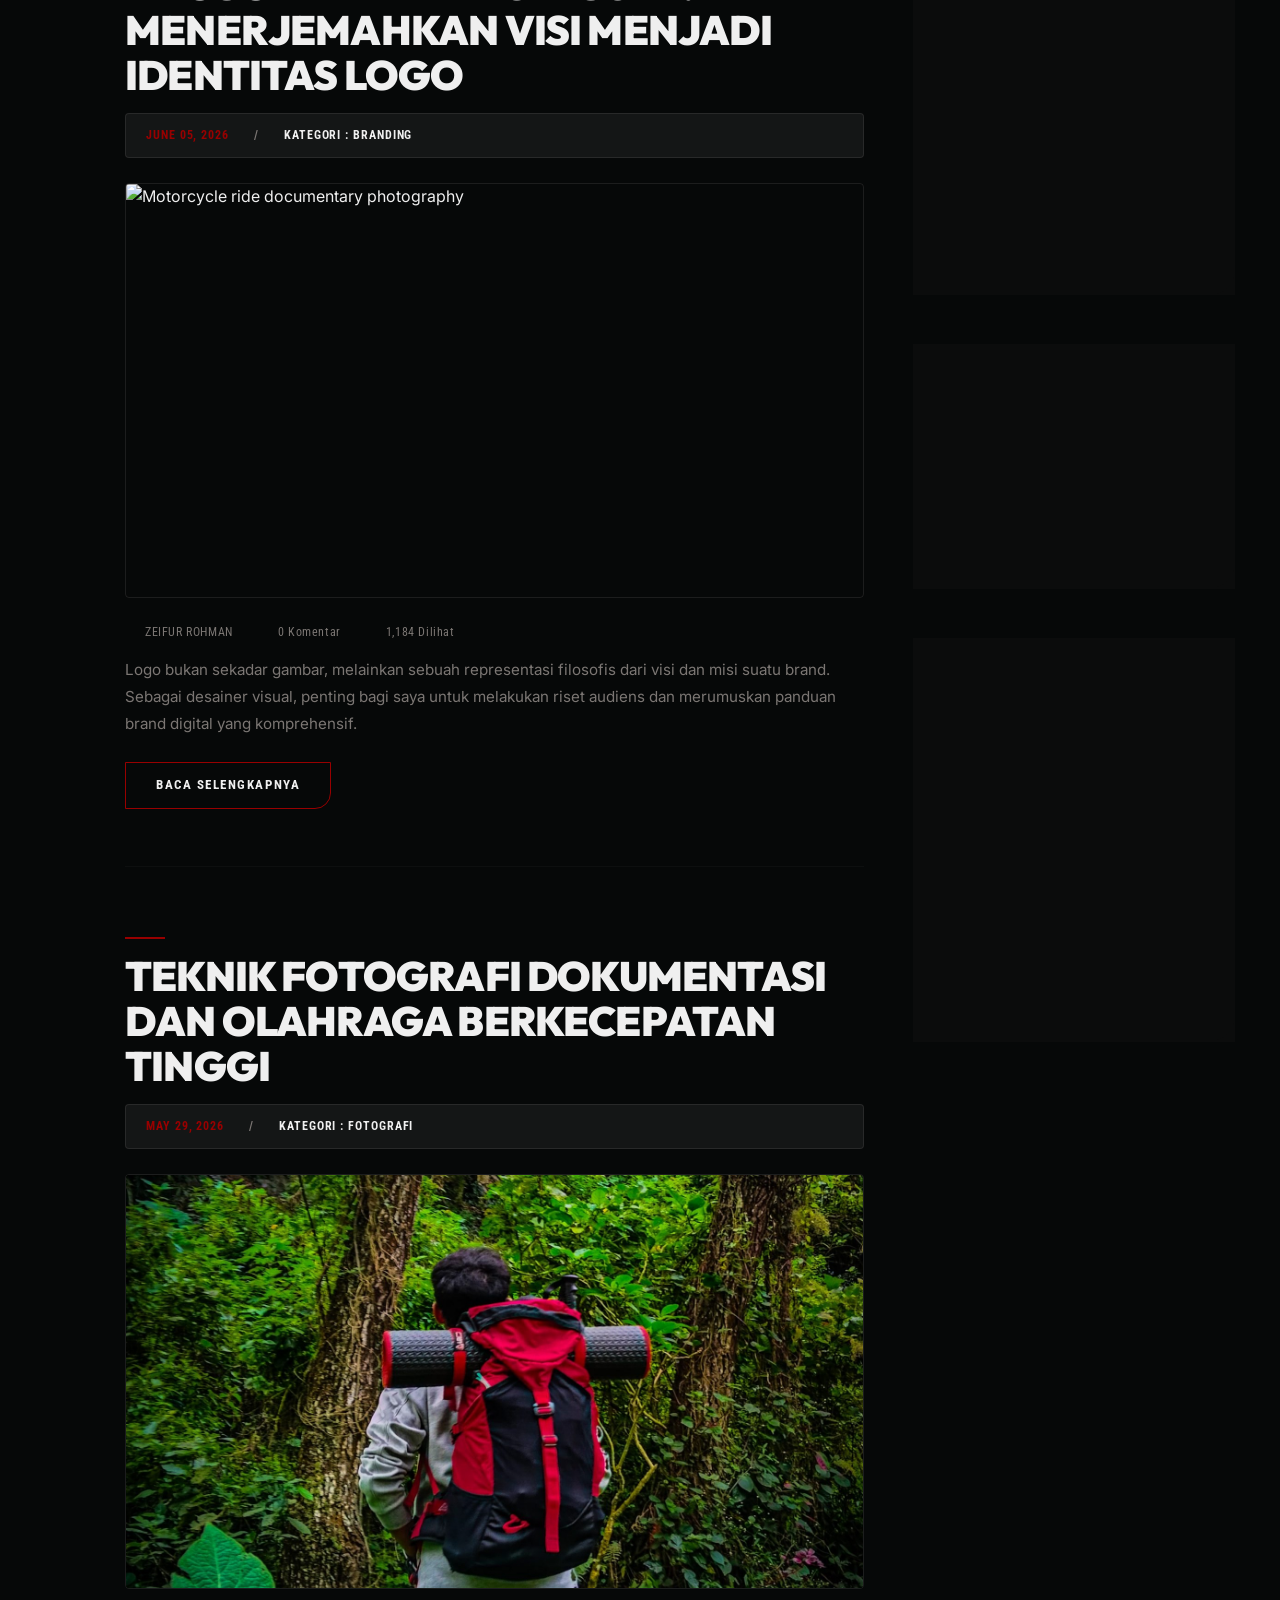
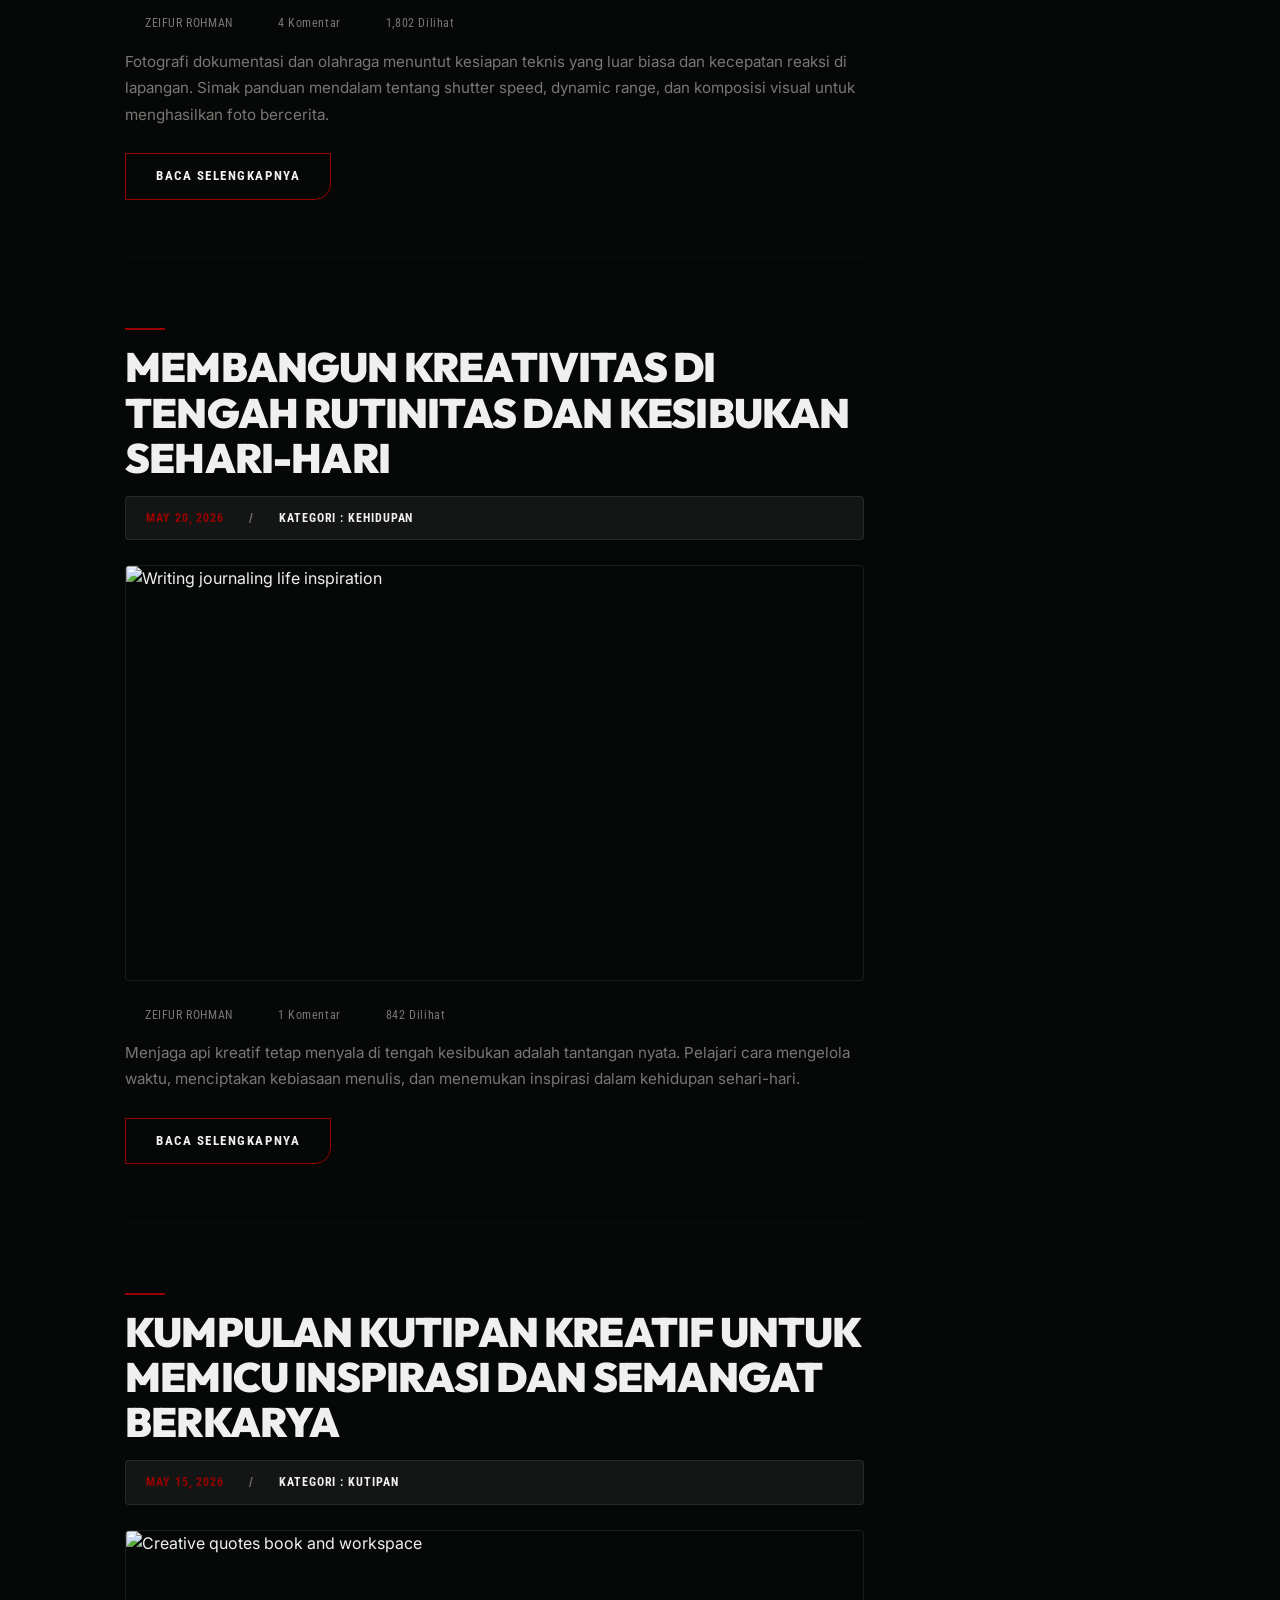
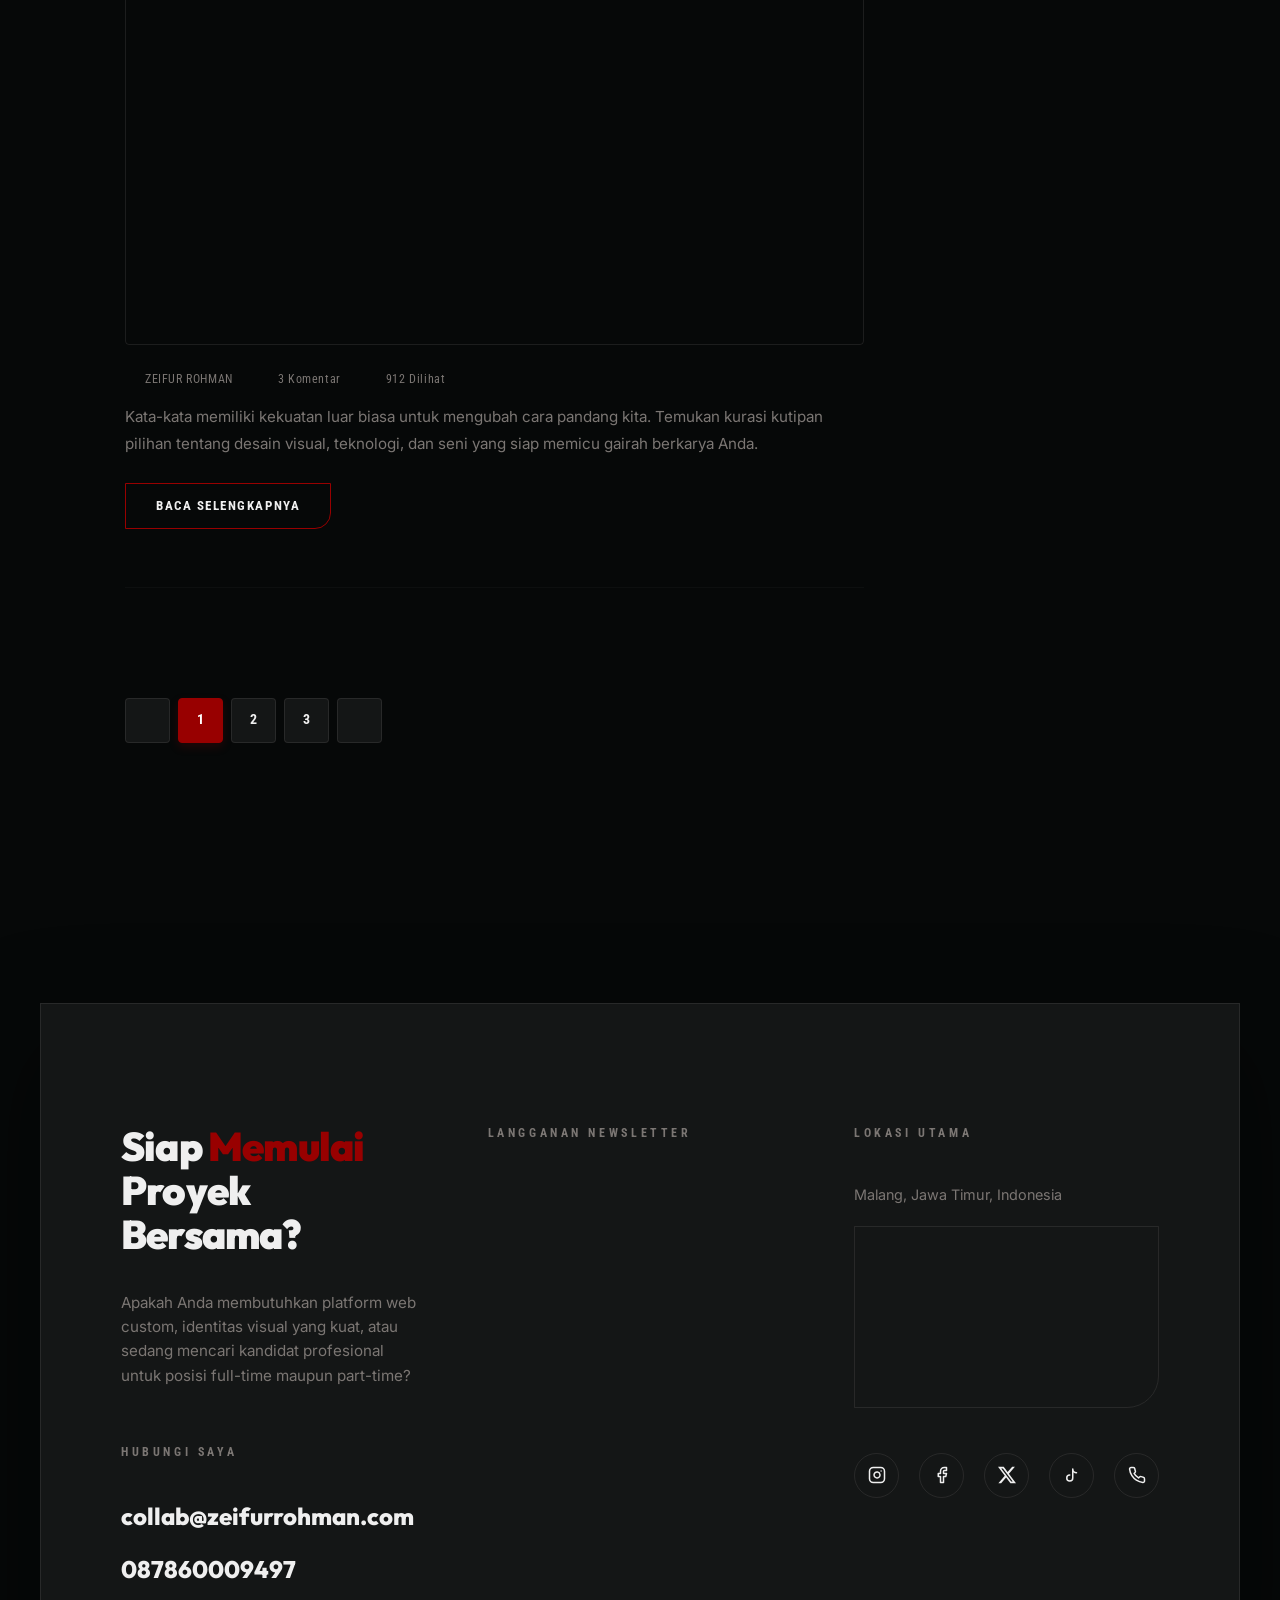
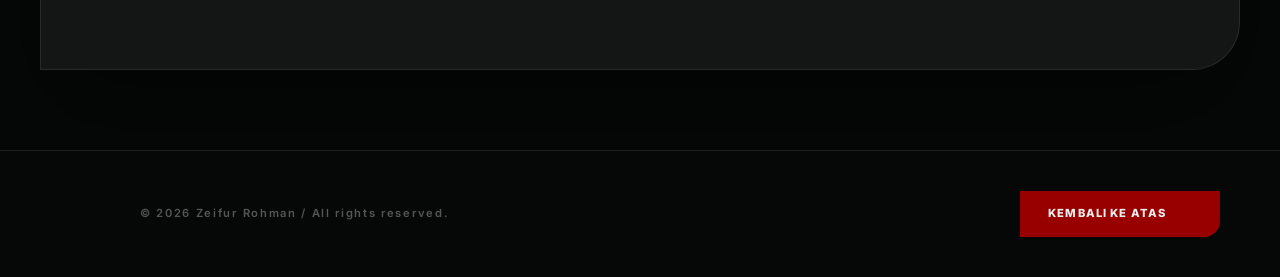
==== commit 5323e8ba: "refactor: optimize website files, rename shop to product, extract external CSS/JS, and fix SQL schem" ====
--- a/blog.html
+++ b/blog.html
@@ -30,1133 +30,8 @@
     
     <!-- Lucide Icons -->
     <script src="https://unpkg.com/lucide@latest"></script>
-    
-    <style>
-        /* Blog Page Specific Premium Dark Theme Overrides */
-        body {
-            background-color: var(--bg-color);
-            color: var(--text-color);
-            font-family: var(--font-body);
-            overflow-y: auto !important; /* Ensure scroll is allowed */
-            height: auto;
-        }
-
-        /* Ensure sidebar has the correct gray background and border from the main page */
-        .sidebar {
-            background-color: var(--secondary-bg) !important;
-            border-right: 1px solid var(--border-color) !important;
-        }
-        @media (max-width: 1024px) {
-            .sidebar {
-                border-right: none !important;
-                border-bottom: 1px solid rgba(255, 255, 255, 0.05) !important;
-                background-color: var(--secondary-bg) !important;
-            }
-        }
-
-        /* Centered Footer layout for Blog Page */
-        .footer-section {
-            padding-left: 0 !important;
-            position: relative !important;
-            z-index: 10 !important;
-            margin-top: 80px !important;
-        }
-
-        @media (min-width: 1025px) {
-            .footer-bottom {
-                padding-left: calc(var(--sidebar-width) + 60px) !important;
-            }
-        }
-
-        .blog-page-wrapper {
-            padding-left: var(--sidebar-width);
-            padding-top: 70px;
-            min-height: 100vh;
-            position: relative;
-            z-index: 5;
-            box-sizing: border-box;
-        }
-
-        /* Abstract Subtle Animated Grid Backdrop */
-        .blog-backdrop {
-            position: fixed;
-            top: 0;
-            left: 0;
-            width: 100%;
-            height: 100%;
-            background-image: 
-                linear-gradient(rgba(152, 0, 0, 0.01) 1px, transparent 1px),
-                linear-gradient(90deg, rgba(152, 0, 0, 0.01) 1px, transparent 1px);
-            background-size: 60px 60px;
-            background-position: center center;
-            z-index: 1;
-            pointer-events: none;
-            opacity: 0.8;
-        }
-
-        .blog-backdrop::after {
-            content: '';
-            position: absolute;
-            top: 0;
-            left: 0;
-            width: 100%;
-            height: 100%;
-            background: radial-gradient(circle at 50% 50%, transparent 40%, var(--bg-color) 90%);
-        }
-
-        /* Top Bar */
-        .blog-topbar {
-            position: fixed;
-            top: 0;
-            left: var(--sidebar-width);
-            width: calc(100% - var(--sidebar-width));
-            height: 70px;
-            background: rgba(6, 8, 8, 0.95);
-            backdrop-filter: blur(12px);
-            -webkit-backdrop-filter: blur(12px);
-            border-bottom: 1px solid var(--border-color);
-            z-index: 990;
-            display: flex;
-            justify-content: space-between;
-            align-items: center;
-            padding: 0 45px;
-            box-sizing: border-box;
-        }
-
-        .topbar-left {
-            display: flex;
-            align-items: center;
-            gap: 12px;
-            color: var(--muted-text);
-            font-family: var(--font-condensed);
-            font-size: 0.72rem;
-            font-weight: 700;
-            letter-spacing: 0.12em;
-        }
-
-        .topbar-left i {
-            color: var(--accent-color);
-            width: 16px;
-            height: 16px;
-        }
-
-        .topbar-right {
-            display: flex;
-            align-items: center;
-            gap: 15px;
-        }
-
-        .topbar-btn {
-            background: transparent;
-            border: 1px solid var(--border-color);
-            color: var(--text-color);
-            padding: 10px 20px;
-            font-family: var(--font-condensed);
-            font-size: 0.75rem;
-            font-weight: 900;
-            letter-spacing: 0.1em;
-            border-radius: 4px;
-            display: flex;
-            align-items: center;
-            gap: 8px;
-            cursor: pointer;
-            transition: var(--transition-smooth);
-        }
-
-        .topbar-btn:hover {
-            border-color: var(--accent-color);
-            color: var(--accent-color);
-            background: rgba(152, 0, 0, 0.03);
-        }
-
-        /* Cover Hero Banner */
-        .blog-cover-banner {
-            position: relative;
-            width: 100%;
-            height: 45vh;
-            min-height: 320px;
-            background-image: url('https://images.unsplash.com/photo-1580273916550-e323be2ae537?ixlib=rb-4.0.3&auto=format&fit=crop&w=1920&q=80');
-            background-size: cover;
-            background-position: center 65%;
-            display: flex;
-            align-items: center;
-            justify-content: flex-start;
-            box-sizing: border-box;
-            overflow: hidden;
-        }
-
-        .blog-cover-overlay {
-            position: absolute;
-            top: 0;
-            left: 0;
-            width: 100%;
-            height: 100%;
-            background: linear-gradient(90deg, rgba(6, 8, 8, 0.95) 0%, rgba(6, 8, 8, 0.65) 45%, rgba(6, 8, 8, 0.1) 100%),
-                        linear-gradient(180deg, rgba(6, 8, 8, 0) 50%, rgba(6, 8, 8, 0.9) 100%);
-            z-index: 1;
-        }
-
-        .blog-cover-content {
-            position: relative;
-            z-index: 2;
-            text-align: left;
-            max-width: 700px;
-            width: calc(100% - 90px);
-            margin-left: 45px;
-            padding: 30px 0;
-            background: none;
-            backdrop-filter: none;
-            -webkit-backdrop-filter: none;
-            border: none;
-            box-shadow: none;
-            box-sizing: border-box;
-        }
-
-        .blog-cover-accent {
-            width: 45px;
-            height: 2px;
-            background: var(--accent-color);
-            margin-bottom: 25px;
-        }
-
-        .blog-cover-title {
-            display: flex;
-            flex-direction: column;
-            gap: 10px;
-            margin: 0 0 20px 0;
-        }
-
-        .blog-cover-title .title-main {
-            font-family: var(--font-heading);
-            font-size: clamp(2.8rem, 5.5vw, 4.5rem);
-            font-weight: 900;
-            line-height: 1.0;
-            letter-spacing: -0.04em;
-            text-transform: uppercase;
-            color: var(--text-color);
-            background: linear-gradient(135deg, #ffffff 40%, rgba(255, 255, 255, 0.7) 100%);
-            -webkit-background-clip: text;
-            -webkit-text-fill-color: transparent;
-        }
-
-        .blog-cover-title .title-sub {
-            font-family: var(--font-condensed);
-            font-size: 0.82rem;
-            font-weight: 900;
-            letter-spacing: 0.28em;
-            text-transform: uppercase;
-            color: var(--accent-color);
-            display: flex;
-            align-items: center;
-            gap: 12px;
-        }
-
-        .blog-cover-title .title-sub::after {
-            content: '';
-            flex-grow: 1;
-            height: 1px;
-            background: rgba(255, 255, 255, 0.12);
-            margin-left: 12px;
-        }
-
-        .blog-cover-desc {
-            font-family: var(--font-body);
-            font-size: 0.88rem;
-            color: var(--muted-text);
-            line-height: 1.6;
-            margin: 0;
-            letter-spacing: 0.05em;
-        }
-
-        /* Grid Layout */
-        .blog-layout-container {
-            max-width: 1280px;
-            margin: 0 auto;
-            padding: 80px 45px;
-            display: grid;
-            grid-template-columns: 2.3fr 1fr;
-            gap: 50px;
-            box-sizing: border-box;
-            position: relative;
-            z-index: 10;
-        }
-
-        /* Blog Posts Column */
-        .blog-posts-column {
-            display: flex;
-            flex-direction: column;
-            gap: 70px;
-        }
-
-        .blog-post {
-            position: relative;
-            border-bottom: 1px solid rgba(255, 255, 255, 0.03);
-            padding-bottom: 50px;
-        }
-
-        .blog-post:last-child {
-            border-bottom: none;
-            padding-bottom: 0;
-        }
-
-        .post-accent-line {
-            width: 40px;
-            height: 2px;
-            background: var(--accent-color);
-            margin-bottom: 15px;
-        }
-
-        .post-title {
-            font-family: var(--font-heading);
-            font-size: clamp(1.8rem, 3.2vw, 2.6rem);
-            font-weight: 900;
-            line-height: 1.1;
-            margin: 0 0 15px 0;
-            text-transform: uppercase;
-            letter-spacing: -0.02em;
-        }
-
-        .post-title a {
-            color: var(--text-color);
-            text-decoration: none;
-            transition: var(--transition-smooth);
-        }
-
-        .post-title a:hover {
-            color: var(--accent-color);
-        }
-
-        .post-meta-bar {
-            background: var(--secondary-bg);
-            border: 1px solid var(--border-color);
-            border-radius: 4px;
-            padding: 12px 20px;
-            display: flex;
-            align-items: center;
-            gap: 25px;
-            font-family: var(--font-condensed);
-            font-size: 0.72rem;
-            font-weight: 700;
-            color: var(--muted-text);
-            margin-bottom: 25px;
-            letter-spacing: 0.08em;
-        }
-
-        .post-meta-date {
-            color: var(--accent-color);
-        }
-
-        .post-meta-cat {
-            color: var(--text-color);
-            text-transform: uppercase;
-        }
-
-        .post-media {
-            position: relative;
-            width: 100%;
-            aspect-ratio: 16/9;
-            border-radius: 4px;
-            overflow: hidden;
-            margin-bottom: 25px;
-            border: 1px solid var(--border-color);
-        }
-
-        .post-media img {
-            width: 100%;
-            height: 100%;
-            object-fit: cover;
-            transition: transform 1s ease;
-        }
-
-        /* Slider Image styles */
-        .slider-wrapper {
-            position: relative;
-            width: 100%;
-            height: 100%;
-            overflow: hidden;
-        }
-
-        .slider-slides {
-            display: flex;
-            width: 100%;
-            height: 100%;
-            transition: transform 0.6s cubic-bezier(0.85, 0, 0.15, 1);
-        }
-
-        .slide-img-item {
-            flex: 0 0 100%;
-            width: 100%;
-            height: 100%;
-        }
-
-        .slide-img-item img {
-            width: 100%;
-            height: 100%;
-            object-fit: cover;
-        }
-
-        .slider-arrow {
-            position: absolute;
-            top: 50%;
-            transform: translateY(-50%);
-            background: rgba(6, 8, 8, 0.75);
-            border: 1px solid var(--border-color);
-            color: #fff;
-            width: 42px;
-            height: 42px;
-            border-radius: 50%;
-            display: flex;
-            align-items: center;
-            justify-content: center;
-            cursor: pointer;
-            z-index: 10;
-            transition: var(--transition-smooth);
-        }
-
-        .slider-arrow:hover {
-            background: var(--accent-color);
-            border-color: var(--accent-color);
-            transform: translateY(-50%) scale(1.05);
-        }
-
-        .slider-arrow-prev { left: 20px; }
-        .slider-arrow-next { right: 20px; }
-
-        .slider-dots-container {
-            position: absolute;
-            bottom: 20px;
-            left: 50%;
-            transform: translateX(-50%);
-            display: flex;
-            gap: 10px;
-            z-index: 10;
-            background: rgba(6, 8, 8, 0.6);
-            backdrop-filter: blur(10px);
-            padding: 8px 15px;
-            border-radius: 20px;
-            border: 1px solid rgba(255, 255, 255, 0.05);
-        }
-
-        .slider-dot-btn {
-            width: 8px;
-            height: 8px;
-            border-radius: 50%;
-            background: rgba(255, 255, 255, 0.3);
-            border: none;
-            cursor: pointer;
-            transition: var(--transition-smooth);
-            padding: 0;
-        }
-
-        .slider-dot-btn.active {
-            background: var(--accent-color);
-            transform: scale(1.25);
-        }
-
-        /* Post Details (Views / Comments) */
-        .post-details {
-            display: flex;
-            gap: 25px;
-            font-family: var(--font-condensed);
-            font-size: 0.75rem;
-            color: var(--muted-text);
-            margin-bottom: 15px;
-            align-items: center;
-            letter-spacing: 0.05em;
-        }
-
-        .post-details-item {
-            display: flex;
-            align-items: center;
-            gap: 6px;
-        }
-
-        .post-details-item i {
-            width: 14px;
-            height: 14px;
-            color: var(--accent-color);
-        }
-
-        .post-excerpt {
-            font-size: 0.95rem;
-            line-height: 1.75;
-            color: var(--muted-text);
-            margin-bottom: 25px;
-        }
-
-        .btn-read-more {
-            display: inline-block;
-            padding: 12px 30px;
-            background: transparent;
-            border: 1px solid var(--accent-color);
-            color: var(--text-color);
-            text-decoration: none;
-            font-weight: 700;
-            font-size: 0.8rem;
-            letter-spacing: 0.12em;
-            border-radius: 0 0 16px 0;
-            position: relative;
-            overflow: hidden;
-            z-index: 1;
-            transition: var(--transition-smooth);
-            font-family: var(--font-condensed);
-        }
-
-        .btn-read-more::before {
-            content: '';
-            position: absolute;
-            top: 0;
-            left: 0;
-            width: 0;
-            height: 100%;
-            background: var(--accent-color);
-            z-index: -1;
-            transition: width 0.4s cubic-bezier(0.16, 1, 0.3, 1);
-        }
-
-        .btn-read-more:hover {
-            color: #fff;
-            border-color: var(--accent-color);
-        }
-
-        .btn-read-more:hover::before {
-            width: 100%;
-        }
-
-        /* Sidebar Widgets */
-        .blog-sidebar-column {
-            display: flex;
-            flex-direction: column;
-            gap: 50px;
-        }
-
-        .sidebar-widget {
-            background: rgba(20, 22, 22, 0.4);
-            backdrop-filter: blur(10px);
-            -webkit-backdrop-filter: blur(10px);
-            border: 1px solid var(--border-color);
-            border-radius: 0 0 24px 0;
-            padding: 30px;
-            box-sizing: border-box;
-        }
-
-        .widget-header {
-            display: flex;
-            justify-content: space-between;
-            align-items: center;
-            border-bottom: 1px solid var(--border-color);
-            padding-bottom: 15px;
-            margin-bottom: 25px;
-        }
-
-        .widget-title {
-            font-family: var(--font-heading);
-            font-size: 0.9rem;
-            font-weight: 900;
-            letter-spacing: 0.05em;
-            color: var(--text-color);
-            text-transform: uppercase;
-        }
-
-        .widget-num {
-            font-family: var(--font-heading);
-            font-size: 1.1rem;
-            font-weight: 900;
-            color: rgba(255, 255, 255, 0.1);
-            letter-spacing: -0.05em;
-        }
-
-        /* Widget 01: About Author */
-        .widget-author-photo {
-            width: 100%;
-            height: auto;
-            border-radius: 4px;
-            overflow: hidden;
-            margin-bottom: 20px;
-            border: 1px solid var(--border-color);
-        }
-
-        .widget-author-photo img {
-            width: 100%;
-            height: auto;
-            display: block;
-        }
-
-        .widget-author-name {
-            display: inline-block;
-            font-family: var(--font-heading);
-            font-size: 1.15rem;
-            font-weight: 800;
-            background: rgba(255, 255, 255, 0.03);
-            border: 1px solid rgba(255, 255, 255, 0.05);
-            padding: 6px 14px;
-            border-radius: 4px;
-            margin-bottom: 15px;
-            color: var(--text-color);
-            letter-spacing: 0.02em;
-        }
-
-        .widget-author-bio {
-            font-size: 0.88rem;
-            line-height: 1.6;
-            color: var(--muted-text);
-            margin-bottom: 20px;
-        }
-
-        .widget-find-on {
-            font-family: var(--font-condensed);
-            font-size: 0.72rem;
-            font-weight: 700;
-            color: var(--text-color);
-            letter-spacing: 0.08em;
-            margin-bottom: 12px;
-        }
-
-        .widget-social-links {
-            display: flex;
-            flex-wrap: wrap;
-            gap: 10px 15px;
-        }
-
-        .widget-social-links a {
-            font-family: var(--font-condensed);
-            font-size: 0.75rem;
-            font-weight: 700;
-            color: var(--muted-text);
-            text-decoration: none;
-            transition: var(--transition-smooth);
-            text-transform: uppercase;
-        }
-
-        .widget-social-links a:hover {
-            color: var(--accent-color);
-        }
-
-        /* Widget 02: Latest Posts */
-        .widget-latest-posts-list {
-            display: flex;
-            flex-direction: column;
-            gap: 20px;
-        }
-
-        .latest-post-item {
-            display: flex;
-            gap: 15px;
-            align-items: center;
-        }
-
-        .latest-post-thumb {
-            width: 70px;
-            height: 70px;
-            border-radius: 4px;
-            overflow: hidden;
-            border: 1px solid var(--border-color);
-            flex-shrink: 0;
-        }
-
-        .latest-post-thumb img {
-            width: 100%;
-            height: 100%;
-            object-fit: cover;
-        }
-
-        .latest-post-info {
-            display: flex;
-            flex-direction: column;
-            gap: 5px;
-        }
-
-        .latest-post-title {
-            font-family: var(--font-body);
-            font-size: 0.85rem;
-            font-weight: 700;
-            line-height: 1.35;
-        }
-
-        .latest-post-title a {
-            color: var(--text-color);
-            text-decoration: none;
-            transition: var(--transition-smooth);
-        }
-
-        .latest-post-title a:hover {
-            color: var(--accent-color);
-        }
-
-        .latest-post-date {
-            font-family: var(--font-condensed);
-            font-size: 0.68rem;
-            color: var(--muted-text);
-        }
-
-        /* Widget 03: Tags */
-        .widget-tags-list {
-            display: flex;
-            flex-wrap: wrap;
-            gap: 10px;
-        }
-
-        .blog-tag-btn {
-            background: var(--secondary-bg);
-            border: 1px solid var(--border-color);
-            color: var(--text-color);
-            padding: 8px 15px;
-            font-family: var(--font-condensed);
-            font-size: 0.68rem;
-            font-weight: 700;
-            letter-spacing: 0.05em;
-            border-radius: 4px;
-            cursor: pointer;
-            transition: var(--transition-smooth);
-            text-transform: uppercase;
-        }
-
-        .blog-tag-btn:hover, .blog-tag-btn.active {
-            background: var(--accent-color);
-            border-color: var(--accent-color);
-            color: #fff;
-            transform: translateY(-2px);
-            box-shadow: 0 4px 10px rgba(152, 0, 0, 0.2);
-        }
-
-        /* Widget 04: Categories */
-        .widget-categories-list {
-            display: flex;
-            flex-direction: column;
-        }
-
-        .category-item-link {
-            display: flex;
-            justify-content: space-between;
-            align-items: center;
-            padding: 12px 0;
-            border-bottom: 1px solid rgba(255, 255, 255, 0.03);
-            color: var(--text-color);
-            text-decoration: none;
-            font-family: var(--font-body);
-            font-size: 0.88rem;
-            transition: var(--transition-smooth);
-            cursor: pointer;
-        }
-
-        .category-item-link:last-child {
-            border-bottom: none;
-            padding-bottom: 0;
-        }
-
-        .category-item-link:hover, .category-item-link.active {
-            color: var(--accent-color);
-            padding-left: 8px;
-        }
-
-        .category-count {
-            font-family: var(--font-condensed);
-            font-size: 0.78rem;
-            color: var(--muted-text);
-        }
-
-        /* Pagination */
-        .blog-pagination {
-            display: flex;
-            justify-content: flex-start;
-            align-items: center;
-            gap: 8px;
-            margin-top: 40px;
-        }
-
-        .page-num-btn {
-            width: 45px;
-            height: 45px;
-            border-radius: 4px;
-            border: 1px solid var(--border-color);
-            background: var(--secondary-bg);
-            color: var(--text-color);
-            display: flex;
-            align-items: center;
-            justify-content: center;
-            font-family: var(--font-condensed);
-            font-size: 0.85rem;
-            font-weight: 700;
-            text-decoration: none;
-            cursor: pointer;
-            transition: var(--transition-smooth);
-        }
-
-        .page-num-btn:hover, .page-num-btn.active {
-            background: var(--accent-color);
-            border-color: var(--accent-color);
-            color: #fff;
-            box-shadow: 0 4px 10px rgba(152, 0, 0, 0.2);
-        }
-
-        /* Search Overlay Modal */
-        .search-modal {
-            position: fixed;
-            top: 0;
-            left: 0;
-            width: 100%;
-            height: 100%;
-            background: rgba(6, 8, 8, 0.98);
-            backdrop-filter: blur(15px);
-            -webkit-backdrop-filter: blur(15px);
-            z-index: 10000;
-            display: none;
-            opacity: 0;
-            justify-content: center;
-            align-items: center;
-            transition: opacity 0.4s ease;
-        }
-
-        .search-modal.show {
-            opacity: 1;
-        }
-
-        .search-container {
-            width: 90%;
-            max-width: 600px;
-            text-align: center;
-            position: relative;
-        }
-
-        .search-input {
-            width: 100%;
-            background: transparent;
-            border: none;
-            border-bottom: 2px solid var(--border-color);
-            color: #fff;
-            font-family: var(--font-heading);
-            font-size: clamp(1.8rem, 4vw, 3rem);
-            padding: 15px 0;
-            outline: none;
-            text-align: center;
-            transition: border-color 0.4s ease;
-        }
-
-        .search-input:focus {
-            border-color: var(--accent-color);
-        }
-
-        .search-close {
-            position: absolute;
-            top: -80px;
-            right: 0;
-            color: #fff;
-            font-size: 32px;
-            cursor: pointer;
-            transition: var(--transition-smooth);
-            width: 50px;
-            height: 50px;
-            display: flex;
-            align-items: center;
-            justify-content: center;
-            border-radius: 50%;
-            background: rgba(255, 255, 255, 0.02);
-            border: 1px solid rgba(255, 255, 255, 0.05);
-        }
-
-        .search-close:hover {
-            color: var(--accent-color);
-            background: rgba(152, 0, 0, 0.1);
-            transform: rotate(90deg);
-        }
-
-        /* Detail Modal Pop-up */
-        .detail-modal {
-            position: fixed;
-            top: 0;
-            left: 0;
-            width: 100%;
-            height: 100%;
-            background: rgba(6, 8, 8, 0.97);
-            backdrop-filter: blur(20px);
-            -webkit-backdrop-filter: blur(20px);
-            z-index: 10005;
-            display: none;
-            opacity: 0;
-            justify-content: center;
-            align-items: center;
-            transition: opacity 0.4s ease;
-        }
-
-        .detail-modal.show {
-            opacity: 1;
-        }
-
-        .detail-modal-card {
-            width: 90%;
-            max-width: 800px;
-            max-height: 85vh;
-            overflow-y: auto;
-            background: var(--secondary-bg);
-            border: 1px solid var(--border-color);
-            border-radius: 0 0 32px 0;
-            padding: 45px;
-            box-sizing: border-box;
-            position: relative;
-            box-shadow: 0 25px 55px rgba(0, 0, 0, 0.6);
-        }
-
-        .detail-modal-card::-webkit-scrollbar {
-            width: 6px;
-        }
-
-        .detail-modal-card::-webkit-scrollbar-track {
-            background: transparent;
-        }
-
-        .detail-modal-card::-webkit-scrollbar-thumb {
-            background: rgba(255, 255, 255, 0.2);
-            border-radius: 10px;
-        }
-
-        .detail-close {
-            position: absolute;
-            top: 25px;
-            right: 25px;
-            color: #fff;
-            font-size: 28px;
-            cursor: pointer;
-            transition: var(--transition-smooth);
-            width: 40px;
-            height: 40px;
-            display: flex;
-            align-items: center;
-            justify-content: center;
-            border-radius: 50%;
-            background: rgba(255, 255, 255, 0.02);
-            border: 1px solid rgba(255, 255, 255, 0.05);
-        }
-
-        .detail-close:hover {
-            color: var(--accent-color);
-            background: rgba(152, 0, 0, 0.1);
-            transform: rotate(90deg);
-        }
-
-        .detail-modal-title {
-            font-family: var(--font-heading);
-            font-size: clamp(1.5rem, 3vw, 2.2rem);
-            color: var(--accent-color);
-            margin-bottom: 25px;
-            font-weight: 900;
-            line-height: 1.2;
-            text-transform: uppercase;
-        }
-
-        .detail-modal-content {
-            line-height: 1.85;
-            font-size: 1rem;
-            color: rgba(255, 255, 255, 0.85);
-        }
-
-        .detail-modal-content p {
-            margin-bottom: 20px;
-        }
-
-        /* Responsive */
-        @media (max-width: 1024px) {
-            .blog-page-wrapper {
-                padding-left: 0;
-                padding-top: 70px;
-            }
-
-            .blog-topbar {
-                display: none !important;
-            }
-
-            .blog-cover-banner {
-                justify-content: center;
-                height: auto;
-                min-height: 280px;
-                padding: 40px 0;
-            }
-
-            .blog-cover-content {
-                margin-left: 0;
-                padding: 20px 15px;
-                text-align: center;
-                width: calc(100% - var(--mobile-gutter) * 2);
-                background: none;
-                backdrop-filter: none;
-                -webkit-backdrop-filter: none;
-                border: none;
-                box-shadow: none;
-                border-radius: 0;
-            }
-
-            .blog-cover-accent {
-                margin: 0 auto 15px auto;
-            }
-
-            .blog-cover-title {
-                align-items: center;
-            }
-
-            .blog-cover-title .title-sub {
-                letter-spacing: 0.18em;
-                font-size: 0.72rem;
-            }
-
-            .blog-cover-title .title-sub::after {
-                display: none;
-            }
-
-            .blog-layout-container {
-                grid-template-columns: 1fr;
-                padding: 50px var(--mobile-gutter);
-                gap: 60px;
-            }
-
-            .blog-posts-column {
-                gap: 50px;
-            }
-
-            .blog-post {
-                background: rgba(20, 22, 22, 0.3);
-                border: 1px solid var(--border-color);
-                padding: 25px;
-                border-radius: 0 0 24px 0;
-            }
-
-            .post-accent-line {
-                margin-bottom: 12px;
-            }
-
-            .post-title {
-                font-size: 1.6rem;
-            }
-
-            .post-meta-bar {
-                padding: 10px 15px;
-                gap: 15px;
-                flex-wrap: wrap;
-            }
-
-            .post-media {
-                aspect-ratio: 4/3;
-            }
-
-            .btn-read-more {
-                width: 100%;
-                text-align: center;
-                box-sizing: border-box;
-            }
-
-            .blog-pagination {
-                justify-content: center;
-            }
-        }
-
-        @media (max-width: 480px) {
-            .latest-post-item {
-                flex-direction: column;
-                align-items: flex-start;
-            }
-            .latest-post-thumb {
-                width: 100%;
-                height: 120px;
-            }
-        }
-
-        /* Inline Article Detail Layout */
-        .detail-header-nav {
-            margin-bottom: 30px;
-        }
-
-        .btn-back-to-list {
-            background: transparent;
-            border: 1px solid var(--border-color);
-            color: var(--text-color);
-            padding: 10px 20px;
-            font-family: var(--font-condensed);
-            font-size: 0.75rem;
-            font-weight: 700;
-            letter-spacing: 0.1em;
-            border-radius: 4px;
-            display: flex;
-            align-items: center;
-            gap: 8px;
-            cursor: pointer;
-            transition: var(--transition-smooth);
-        }
-
-        .btn-back-to-list:hover {
-            border-color: var(--accent-color);
-            color: var(--accent-color);
-            background: rgba(152, 0, 0, 0.03);
-        }
-
-        .btn-back-to-list i {
-            width: 14px;
-            height: 14px;
-            transition: transform 0.3s ease;
-        }
-
-        .btn-back-to-list:hover i {
-            transform: translateX(-3px);
-        }
-
-        .post-full-content {
-            font-size: 1.02rem;
-            line-height: 1.85;
-            color: var(--muted-text);
-            margin-top: 30px;
-            letter-spacing: 0.02em;
-        }
-
-        .post-full-content p {
-            margin-bottom: 25px;
-        }
-
-        .post-full-content blockquote {
-            position: relative;
-            margin: 40px 0;
-            padding: 22px 30px;
-            border-left: 3px solid var(--accent-color);
-            background: rgba(255, 255, 255, 0.01);
-            font-style: italic;
-            font-size: 1.12rem;
-            line-height: 1.75;
-            color: var(--text-color);
-            border-radius: 0 4px 4px 0;
-        }
-
-        .post-full-content blockquote::after {
-            content: "99";
-            position: absolute;
-            bottom: -15px;
-            right: 25px;
-            font-family: var(--font-heading);
-            font-size: 5.5rem;
-            color: rgba(255, 255, 255, 0.02);
-            font-weight: 900;
-            line-height: 1;
-            pointer-events: none;
-        }
-
-        /* Black Horizontal Meta Bar (stretches to look premium like the reference screenshot) */
-        .post-meta-bar.full-meta-bar {
-            background: #101212 !important;
-            border-color: rgba(255, 255, 255, 0.02) !important;
-            color: var(--muted-text) !important;
-            border-radius: 0 !important;
-            padding: 14px 22px !important;
-            margin-bottom: 30px !important;
-            letter-spacing: 0.08em;
-            font-size: 0.72rem;
-        }
-
-        /* Custom styles when post is in single view */
-        .blog-post.is-single-view {
-            border-bottom: none !important;
-            padding-bottom: 0 !important;
-        }
-
-        .blog-post.is-single-view .post-title {
-            font-size: clamp(2.2rem, 3.8vw, 3.2rem);
-            line-height: 1.05;
-        }
-    </style>
+    <!-- Blog CSS -->
+    <link rel="stylesheet" href="css/blog.css?v=1.0">
 </head>
 <body>
     <!-- Preloader -->
@@ -1202,7 +77,7 @@
                     <a href="blog" class="menu-panel-link highlight active">
                         <span data-translate="menu_link_blog">BLOG KREATIF</span> <span class="badge">NEW</span>
                     </a>
-                    <a href="shop" class="menu-panel-link highlight">
+                    <a href="product" class="menu-panel-link highlight">
                         <span data-translate="menu_link_shop">PRODUK KREATIF</span> <span class="badge">PRODUK</span>
                     </a>
                 </div>
@@ -1837,571 +712,13 @@
     <script src="https://cdn.jsdelivr.net/gh/studio-freight/lenis@1.0.19/bundled/lenis.min.js"></script>
     <script src="js/translations.js"></script>
     
-    <script>
-        // Initialize Lenis Smooth Scroll
-        const lenis = new Lenis({
-            duration: 1.2,
-            easing: (t) => Math.min(1, 1.001 - Math.pow(2, -10 * t)),
-            smoothWheel: true
-        });
-
-        function raf(time) {
-            lenis.raf(time);
-            requestAnimationFrame(raf);
-        }
-        requestAnimationFrame(raf);
-
-        // Preloader Logic
-        window.addEventListener('load', () => {
-            const preloader = document.querySelector('.preloader');
-            setTimeout(() => {
-                if (preloader) {
-                    preloader.classList.add('fade-out');
-                    
-                    // Entrance Animations
-                    setTimeout(() => {
-                        const tl = gsap.timeline({ defaults: { ease: 'power3.out' } });
-                        tl.fromTo('.sidebar', { x: -80, opacity: 0 }, { x: 0, opacity: 1, duration: 1 })
-                          .from('.blog-topbar', { y: -30, opacity: 0, duration: 0.8 }, '-=0.6')
-                          .from('.blog-cover-content', { scale: 0.95, opacity: 0, duration: 1.2 }, '-=0.6')
-                          .from('.blog-post', { y: 50, opacity: 0, duration: 0.8, stagger: 0.2 }, '-=0.8')
-                          .from('.sidebar-widget', { y: 40, opacity: 0, duration: 0.8, stagger: 0.15 }, '-=1');
-                    }, 400);
-                }
-            }, 1000);
-        });
-
-        // Interactive Custom Cursor Logic (consistent with index.html)
-        const cursor = document.querySelector('.cursor');
-        const follower = document.querySelector('.cursor-follower');
-
-        if (cursor && follower) {
-            let cursorVisible = false;
-
-            document.addEventListener('mousemove', (e) => {
-                if (!cursorVisible) {
-                    cursor.classList.add('visible');
-                    follower.classList.add('visible');
-                    cursorVisible = true;
-                }
-                gsap.to(cursor, { x: e.clientX, y: e.clientY, duration: 0.05 });
-                gsap.to(follower, { x: e.clientX, y: e.clientY, duration: 0.25 });
-            });
-
-            document.addEventListener('mouseleave', () => {
-                cursor.classList.remove('visible');
-                follower.classList.remove('visible');
-                cursorVisible = false;
-            });
-
-            document.addEventListener('mouseenter', () => {
-                cursor.classList.add('visible');
-                follower.classList.add('visible');
-                cursorVisible = true;
-            });
-
-            document.addEventListener('mousedown', () => {
-                cursor.classList.add('is-active');
-                follower.classList.add('is-active');
-            });
-
-            document.addEventListener('mouseup', () => {
-                cursor.classList.remove('is-active');
-                follower.classList.remove('is-active');
-            });
-
-            // Event delegation for interactive hover states
-            document.addEventListener('mouseover', (e) => {
-                const target = e.target.closest('a, button, .blog-tag-btn, .category-item-link, .slider-arrow, .search-close, .detail-close, [role="button"]');
-                if (target) {
-                    cursor.classList.add('is-hovered');
-                    follower.classList.add('is-hovered');
-                } else {
-                    cursor.classList.remove('is-hovered');
-                    follower.classList.remove('is-hovered');
-                }
-            });
-        }
-
-        // Slide-out Menu Panel Logic (consistent with index.html)
-        const menuToggle = document.querySelector('.menu-toggle');
-        const menuPanel = document.querySelector('.menu-panel');
-        const menuOverlay = document.querySelector('.menu-panel-overlay');
-
-        if (menuToggle && menuPanel && menuOverlay) {
-            const closeMenu = () => {
-                document.body.classList.remove('menu-open');
-                lenis.start();
-                
-                const isDesktop = window.innerWidth > 1024;
-                gsap.to(menuPanel, { 
-                    left: isDesktop ? -400 : '-100%', 
-                    duration: 0.6, 
-                    ease: 'power4.inOut' 
-                });
-                gsap.to(menuOverlay, { opacity: 0, visibility: 'hidden', duration: 0.4 });
-            };
-
-            menuToggle.addEventListener('click', () => {
-                const isOpen = document.body.classList.toggle('menu-open');
-                
-                if (isOpen) {
-                    lenis.stop();
-                    const isDesktop = window.innerWidth > 1024;
-                    
-                    gsap.to(menuPanel, { 
-                        left: isDesktop ? 80 : 0, 
-                        duration: 0.6, 
-                        ease: 'power4.out' 
-                    });
-                    gsap.to(menuOverlay, { opacity: 1, visibility: 'visible', duration: 0.4 });
-                    
-                    gsap.fromTo('.menu-panel-link', 
-                        { y: 30, opacity: 0 }, 
-                        { y: 0, opacity: 1, duration: 0.5, stagger: 0.06, ease: 'power3.out', delay: 0.2 }
-                    );
-                } else {
-                    closeMenu();
-                }
-            });
-
-            menuOverlay.addEventListener('click', closeMenu);
-        }
-
-        // JS Logic 1: GSAP Image Slider for Post 1
-        const slider = document.getElementById('post1-slider');
-        if (slider) {
-            const slidesContainer = slider.querySelector('.slider-slides');
-            const slides = slider.querySelectorAll('.slide-img-item');
-            const prevBtn = slider.querySelector('.slider-arrow-prev');
-            const nextBtn = slider.querySelector('.slider-arrow-next');
-            const dots = slider.querySelectorAll('.slider-dot-btn');
-            let currentIndex = 0;
-            const totalSlides = slides.length;
-
-            const updateSlider = (index) => {
-                currentIndex = (index + totalSlides) % totalSlides;
-                
-                // Animate position
-                gsap.to(slidesContainer, {
-                    x: `-${currentIndex * 100}%`,
-                    duration: 0.6,
-                    ease: 'power2.inOut'
-                });
-
-                // Update dots
-                dots.forEach((dot, idx) => {
-                    if (idx === currentIndex) {
-                        dot.classList.add('active');
-                    } else {
-                        dot.classList.remove('active');
-                    }
-                });
-            };
-
-            prevBtn.addEventListener('click', () => updateSlider(currentIndex - 1));
-            nextBtn.addEventListener('click', () => updateSlider(currentIndex + 1));
-
-            dots.forEach((dot) => {
-                dot.addEventListener('click', () => {
-                    const slideIndex = parseInt(dot.getAttribute('data-slide'));
-                    updateSlider(slideIndex);
-                });
-            });
-        }
-
-        // JS Logic 2: Search Dialog overlay trigger
-        const searchTrigger = document.querySelector('.search-trigger');
-        const searchModal = document.getElementById('search-modal-overlay');
-        const searchClose = document.getElementById('search-close-btn');
-        const searchInput = document.getElementById('search-input-field');
-
-        if (searchTrigger && searchModal && searchClose) {
-            searchTrigger.addEventListener('click', () => {
-                searchModal.style.display = 'flex';
-                searchModal.offsetHeight;
-                searchModal.classList.add('show');
-                searchInput.focus();
-                lenis.stop();
-            });
-
-            const closeSearch = () => {
-                searchModal.classList.remove('show');
-                setTimeout(() => {
-                    searchModal.style.display = 'none';
-                    searchInput.value = '';
-                    
-                    // Restore active category or tag
-                    const activeCatLink = document.querySelector('.category-item-link.active');
-                    const activeTagBtn = document.querySelector('.blog-tag-btn.active');
-                    if (activeCatLink && activeCatLink.getAttribute('data-category') !== 'all') {
-                        filterPosts(activeCatLink.getAttribute('data-category'), 'category');
-                    } else if (activeTagBtn && activeTagBtn.getAttribute('data-tag') !== 'all') {
-                        filterPosts(activeTagBtn.getAttribute('data-tag'), 'tag');
-                    } else {
-                        filterPosts('all', 'category');
-                    }
-                }, 400);
-                lenis.start();
-            };
-
-            searchClose.addEventListener('click', closeSearch);
-            searchModal.addEventListener('click', (e) => {
-                if (e.target === searchModal) closeSearch();
-            });
-
-            // Trigger filtering on typing
-            searchInput.addEventListener('input', (e) => {
-                filterPosts(e.target.value.toLowerCase(), 'search');
-            });
-        }
-
-        // JS Logic 3: Categories & Tags Filtering and Pagination
-        let activePostId = null;
-        const blogPosts = document.querySelectorAll('.blog-post');
-        const categoryLinks = document.querySelectorAll('.category-item-link');
-        const tagButtons = document.querySelectorAll('.blog-tag-btn');
-        const categoriesTriggerBtn = document.querySelector('.categories-trigger');
-
-        // Dynamic Category Counter
-        const updateCategoryCounts = () => {
-            const counts = {
-                all: blogPosts.length,
-                website: 0,
-                branding: 0,
-                photography: 0,
-                quotes: 0,
-                kehidupan: 0
-            };
-            blogPosts.forEach(post => {
-                const cat = post.getAttribute('data-category');
-                if (cat in counts) {
-                    counts[cat]++;
-                }
-            });
-            categoryLinks.forEach(link => {
-                const cat = link.getAttribute('data-category');
-                if (cat in counts) {
-                    const countSpan = link.querySelector('.category-count');
-                    if (countSpan) {
-                        countSpan.textContent = `(${counts[cat]})`;
-                    }
-                }
-            });
-        };
-
-        // Pagination State
-        let currentPage = 1;
-        const postsPerPage = 2;
-        let activeFilterType = 'category'; // 'category', 'tag', 'search'
-        let activeFilterVal = 'all';      // 'all', tag_name, category_name, search_query
-
-        const renderPosts = (animate = false) => {
-            const matchedPosts = [];
-            blogPosts.forEach(post => {
-                let matches = false;
-                if (activeFilterType === 'category') {
-                    const postCat = post.getAttribute('data-category');
-                    matches = (activeFilterVal === 'all' || postCat === activeFilterVal);
-                } else if (activeFilterType === 'tag') {
-                    const postTags = post.getAttribute('data-tags').split(',');
-                    matches = (activeFilterVal === 'all' || postTags.includes(activeFilterVal));
-                } else if (activeFilterType === 'search') {
-                    const titleText = post.querySelector('.post-title').textContent.toLowerCase();
-                    const excerptText = post.querySelector('.post-excerpt').textContent.toLowerCase();
-                    matches = (titleText.includes(activeFilterVal) || excerptText.includes(activeFilterVal));
-                }
-
-                if (matches) {
-                    matchedPosts.push(post);
-                } else {
-                    post.style.display = 'none';
-                }
-            });
-
-            const totalPosts = matchedPosts.length;
-            const totalPages = Math.ceil(totalPosts / postsPerPage);
-
-            // Correct current page if out of bounds
-            if (currentPage > totalPages) currentPage = Math.max(1, totalPages);
-            if (currentPage < 1) currentPage = 1;
-
-            const startIndex = (currentPage - 1) * postsPerPage;
-            const endIndex = startIndex + postsPerPage;
-
-            matchedPosts.forEach((post, idx) => {
-                if (idx >= startIndex && idx < endIndex) {
-                    post.style.display = 'block';
-                    if (animate) {
-                        gsap.fromTo(post, { opacity: 0, y: 20 }, { opacity: 1, y: 0, duration: 0.5 });
-                    } else {
-                        post.style.opacity = 1;
-                        post.style.transform = 'none';
-                    }
-                } else {
-                    post.style.display = 'none';
-                }
-            });
-
-            // Update pagination control visibility and buttons
-            renderPaginationControls(totalPages);
-        };
-
-        const renderPaginationControls = (totalPages) => {
-            const paginationWidget = document.querySelector('.blog-pagination');
-            if (!paginationWidget) return;
-
-            if (totalPages <= 1) {
-                paginationWidget.style.display = 'none';
-                return;
-            }
-
-            paginationWidget.style.display = 'flex';
-            paginationWidget.innerHTML = '';
-
-            // Previous Button
-            const prevBtn = document.createElement('a');
-            prevBtn.href = '#';
-            prevBtn.className = 'page-num-btn';
-            prevBtn.setAttribute('aria-label', 'Previous page');
-            prevBtn.innerHTML = '<i data-lucide="chevron-left" style="width: 16px; height: 16px;"></i>';
-            if (currentPage === 1) {
-                prevBtn.style.pointerEvents = 'none';
-                prevBtn.style.opacity = '0.4';
-            } else {
-                prevBtn.addEventListener('click', (e) => {
-                    e.preventDefault();
-                    currentPage--;
-                    renderPosts(true);
-                    lenis.scrollTo('.blog-layout-container', { offset: -120 });
-                });
-            }
-            paginationWidget.appendChild(prevBtn);
-
-            // Page Number Buttons
-            for (let i = 1; i <= totalPages; i++) {
-                const pageBtn = document.createElement('a');
-                pageBtn.href = '#';
-                pageBtn.className = `page-num-btn${i === currentPage ? ' active' : ''}`;
-                pageBtn.textContent = i;
-                pageBtn.addEventListener('click', (e) => {
-                    e.preventDefault();
-                    currentPage = i;
-                    renderPosts(true);
-                    lenis.scrollTo('.blog-layout-container', { offset: -120 });
-                });
-                paginationWidget.appendChild(pageBtn);
-            }
-
-            // Next Button
-            const nextBtn = document.createElement('a');
-            nextBtn.href = '#';
-            nextBtn.className = 'page-num-btn';
-            nextBtn.setAttribute('aria-label', 'Next page');
-            nextBtn.innerHTML = '<i data-lucide="chevron-right" style="width: 16px; height: 16px;"></i>';
-            if (currentPage === totalPages) {
-                nextBtn.style.pointerEvents = 'none';
-                nextBtn.style.opacity = '0.4';
-            } else {
-                nextBtn.addEventListener('click', (e) => {
-                    e.preventDefault();
-                    currentPage++;
-                    renderPosts(true);
-                    lenis.scrollTo('.blog-layout-container', { offset: -120 });
-                });
-            }
-            paginationWidget.appendChild(nextBtn);
-
-            // Initialize icons in pagination controls
-            if (typeof lucide !== 'undefined') {
-                lucide.createIcons();
-            }
-        };
-
-        const filterPosts = (filterVal, type) => {
-            if (activePostId) {
-                resetToListView();
-            }
-            activeFilterType = type;
-            activeFilterVal = filterVal;
-            currentPage = 1;
-            renderPosts(true);
-        };
-
-        categoryLinks.forEach(link => {
-            link.addEventListener('click', (e) => {
-                e.preventDefault();
-                categoryLinks.forEach(l => l.classList.remove('active'));
-                link.classList.add('active');
-                
-                // Clear tag active styling
-                tagButtons.forEach(b => b.classList.remove('active'));
-                document.querySelector('.blog-tag-btn[data-tag="all"]').classList.add('active');
-
-                const category = link.getAttribute('data-category');
-                filterPosts(category, 'category');
-            });
-        });
-
-        tagButtons.forEach(btn => {
-            btn.addEventListener('click', () => {
-                tagButtons.forEach(b => b.classList.remove('active'));
-                btn.classList.add('active');
-
-                // Clear category active styling
-                categoryLinks.forEach(l => l.classList.remove('active'));
-                document.querySelector('.category-item-link[data-category="all"]').classList.add('active');
-
-                const tag = btn.getAttribute('data-tag');
-                filterPosts(tag, 'tag');
-            });
-        });
-
-        if (categoriesTriggerBtn) {
-            categoriesTriggerBtn.addEventListener('click', () => {
-                const catWidget = document.querySelector('.sidebar-widget:last-child');
-                if (catWidget) {
-                    lenis.scrollTo(catWidget, { offset: -100 });
-                }
-            });
-        }
-
-        // JS Logic 4: Inline Article Detail View and Navigation
-        const detailHeaderNav = document.querySelector('.detail-header-nav');
-        const paginationWidget = document.querySelector('.blog-pagination');
-        const backToListButtons = document.querySelectorAll('.btn-back-to-list');
-        const postLinks = document.querySelectorAll('.post-link, .btn-read-more');
-
-        const updateInlinePostContent = (lang) => {
-            if (!activePostId) return;
-            const activePost = document.querySelector(`.blog-post[data-post-id="${activePostId}"]`);
-            if (activePost) {
-                const bodyContainer = activePost.querySelector('.full-content-body');
-                if (bodyContainer && window.translations && translations[lang]) {
-                    const bodyKey = `blog_${activePostId}_body`;
-                    if (translations[lang][bodyKey]) {
-                        bodyContainer.innerHTML = translations[lang][bodyKey];
-                    }
-                }
-            }
-        };
-
-        const showPostDetail = (postId) => {
-            activePostId = postId;
-            const currentLang = localStorage.getItem('preferred_language') || 'id';
-
-            // Hide all other posts
-            blogPosts.forEach(post => {
-                if (post.getAttribute('data-post-id') !== postId) {
-                    post.style.display = 'none';
-                } else {
-                    post.style.display = 'block';
-                    post.classList.add('is-single-view');
-                    
-                    // Style the post meta bar
-                    const metaBar = post.querySelector('.post-meta-bar');
-                    if (metaBar) metaBar.classList.add('full-meta-bar');
-
-                    // Populate and show full content
-                    const fullContent = post.querySelector('.post-full-content');
-                    if (fullContent) {
-                        fullContent.style.display = 'block';
-                        updateInlinePostContent(currentLang);
-                    }
-
-                    // Hide excerpt and read more button
-                    const excerpt = post.querySelector('.post-excerpt');
-                    const readMore = post.querySelector('.btn-read-more');
-                    if (excerpt) excerpt.style.display = 'none';
-                    if (readMore) readMore.style.display = 'none';
-                }
-            });
-
-            // Hide pagination
-            if (paginationWidget) paginationWidget.style.display = 'none';
-
-            // Show top back button
-            if (detailHeaderNav) {
-                detailHeaderNav.style.display = 'block';
-                gsap.fromTo(detailHeaderNav, { opacity: 0, y: -10 }, { opacity: 1, y: 0, duration: 0.4 });
-            }
-
-            // Scroll to the top of the posts column
-            lenis.scrollTo('.blog-layout-container', { offset: -120 });
-        };
-
-        const resetToListView = () => {
-            if (!activePostId) return;
-
-            // Reset active post elements
-            const activePost = document.querySelector(`.blog-post[data-post-id="${activePostId}"]`);
-            if (activePost) {
-                activePost.classList.remove('is-single-view');
-                const metaBar = activePost.querySelector('.post-meta-bar');
-                if (metaBar) metaBar.classList.remove('full-meta-bar');
-
-                const fullContent = activePost.querySelector('.post-full-content');
-                if (fullContent) fullContent.style.display = 'none';
-
-                const excerpt = activePost.querySelector('.post-excerpt');
-                const readMore = activePost.querySelector('.btn-read-more');
-                if (excerpt) excerpt.style.display = 'block';
-                if (readMore) readMore.style.display = 'inline-block';
-            }
-
-            activePostId = null;
-
-            // Hide top back button
-            if (detailHeaderNav) detailHeaderNav.style.display = 'none';
-
-            // Restore all posts based on pagination and filter states
-            renderPosts(true);
-
-            lenis.scrollTo('.blog-layout-container', { offset: -120 });
-        };
-
-        // Attach click handlers to links
-        postLinks.forEach(link => {
-            link.addEventListener('click', (e) => {
-                e.preventDefault();
-                const postId = link.getAttribute('data-post-id') || link.closest('.blog-post').getAttribute('data-post-id');
-                if (postId) {
-                    showPostDetail(postId);
-                }
-            });
-        });
-
-        // Attach back buttons
-        backToListButtons.forEach(btn => {
-            btn.addEventListener('click', (e) => {
-                e.preventDefault();
-                resetToListView();
-            });
-        });
-
-        // Listen for language changes to update contents
-        window.addEventListener('languageChanged', (e) => {
-            updateInlinePostContent(e.detail.lang);
-        });
-
-        // Back to top button inside footer
-        const toTopBtn = document.querySelector('.to-top-btn');
-        if (toTopBtn) {
-            toTopBtn.addEventListener('click', (e) => {
-                e.preventDefault();
-                lenis.scrollTo(0);
-            });
-        }
-
-        // Initialize posts with pagination of 2 posts
-        updateCategoryCounts();
-        renderPosts(false);
-
-        // Initialize Lucide icons on DOM Ready
-        if (typeof lucide !== 'undefined') {
-            lucide.createIcons();
-        }
-    </script>
+
+    <!-- JS Dependencies -->
+    <script src="https://cdnjs.cloudflare.com/ajax/libs/gsap/3.12.2/gsap.min.js"></script>
+    <script src="https://cdn.jsdelivr.net/gh/studio-freight/lenis@1.0.19/bundled/lenis.min.js"></script>
+    <script src="js/translations.js"></script>
+    <script src="js/blog.js?v=1.0"></script>
+    <script src="https://cdn-reach.hostinger.com/js/embed.js"></script>
     <script src="https://cdn-reach.hostinger.com/js/embed.js"></script>
 </body>
 </html>
--- a/css/blog.css
+++ b/css/blog.css
@@ -0,0 +1,1125 @@
+/* Blog Page Stylesheet - Zeifur Rohman Personal Web */
+        /* Blog Page Specific Premium Dark Theme Overrides */
+        body {
+            background-color: var(--bg-color);
+            color: var(--text-color);
+            font-family: var(--font-body);
+            overflow-y: auto !important; /* Ensure scroll is allowed */
+            height: auto;
+        }
+
+        /* Ensure sidebar has the correct gray background and border from the main page */
+        .sidebar {
+            background-color: var(--secondary-bg) !important;
+            border-right: 1px solid var(--border-color) !important;
+        }
+        @media (max-width: 1024px) {
+            .sidebar {
+                border-right: none !important;
+                border-bottom: 1px solid rgba(255, 255, 255, 0.05) !important;
+                background-color: var(--secondary-bg) !important;
+            }
+        }
+
+        /* Centered Footer layout for Blog Page */
+        .footer-section {
+            padding-left: 0 !important;
+            position: relative !important;
+            z-index: 10 !important;
+            margin-top: 80px !important;
+        }
+
+        @media (min-width: 1025px) {
+            .footer-bottom {
+                padding-left: calc(var(--sidebar-width) + 60px) !important;
+            }
+        }
+
+        .blog-page-wrapper {
+            padding-left: var(--sidebar-width);
+            padding-top: 70px;
+            min-height: 100vh;
+            position: relative;
+            z-index: 5;
+            box-sizing: border-box;
+        }
+
+        /* Abstract Subtle Animated Grid Backdrop */
+        .blog-backdrop {
+            position: fixed;
+            top: 0;
+            left: 0;
+            width: 100%;
+            height: 100%;
+            background-image: 
+                linear-gradient(rgba(152, 0, 0, 0.01) 1px, transparent 1px),
+                linear-gradient(90deg, rgba(152, 0, 0, 0.01) 1px, transparent 1px);
+            background-size: 60px 60px;
+            background-position: center center;
+            z-index: 1;
+            pointer-events: none;
+            opacity: 0.8;
+        }
+
+        .blog-backdrop::after {
+            content: '';
+            position: absolute;
+            top: 0;
+            left: 0;
+            width: 100%;
+            height: 100%;
+            background: radial-gradient(circle at 50% 50%, transparent 40%, var(--bg-color) 90%);
+        }
+
+        /* Top Bar */
+        .blog-topbar {
+            position: fixed;
+            top: 0;
+            left: var(--sidebar-width);
+            width: calc(100% - var(--sidebar-width));
+            height: 70px;
+            background: rgba(6, 8, 8, 0.95);
+            backdrop-filter: blur(12px);
+            -webkit-backdrop-filter: blur(12px);
+            border-bottom: 1px solid var(--border-color);
+            z-index: 990;
+            display: flex;
+            justify-content: space-between;
+            align-items: center;
+            padding: 0 45px;
+            box-sizing: border-box;
+        }
+
+        .topbar-left {
+            display: flex;
+            align-items: center;
+            gap: 12px;
+            color: var(--muted-text);
+            font-family: var(--font-condensed);
+            font-size: 0.72rem;
+            font-weight: 700;
+            letter-spacing: 0.12em;
+        }
+
+        .topbar-left i {
+            color: var(--accent-color);
+            width: 16px;
+            height: 16px;
+        }
+
+        .topbar-right {
+            display: flex;
+            align-items: center;
+            gap: 15px;
+        }
+
+        .topbar-btn {
+            background: transparent;
+            border: 1px solid var(--border-color);
+            color: var(--text-color);
+            padding: 10px 20px;
+            font-family: var(--font-condensed);
+            font-size: 0.75rem;
+            font-weight: 900;
+            letter-spacing: 0.1em;
+            border-radius: 4px;
+            display: flex;
+            align-items: center;
+            gap: 8px;
+            cursor: pointer;
+            transition: var(--transition-smooth);
+        }
+
+        .topbar-btn:hover {
+            border-color: var(--accent-color);
+            color: var(--accent-color);
+            background: rgba(152, 0, 0, 0.03);
+        }
+
+        /* Cover Hero Banner */
+        .blog-cover-banner {
+            position: relative;
+            width: 100%;
+            height: 45vh;
+            min-height: 320px;
+            background-image: url('https://images.unsplash.com/photo-1580273916550-e323be2ae537?ixlib=rb-4.0.3&auto=format&fit=crop&w=1920&q=80');
+            background-size: cover;
+            background-position: center 65%;
+            display: flex;
+            align-items: center;
+            justify-content: flex-start;
+            box-sizing: border-box;
+            overflow: hidden;
+        }
+
+        .blog-cover-overlay {
+            position: absolute;
+            top: 0;
+            left: 0;
+            width: 100%;
+            height: 100%;
+            background: linear-gradient(90deg, rgba(6, 8, 8, 0.95) 0%, rgba(6, 8, 8, 0.65) 45%, rgba(6, 8, 8, 0.1) 100%),
+                        linear-gradient(180deg, rgba(6, 8, 8, 0) 50%, rgba(6, 8, 8, 0.9) 100%);
+            z-index: 1;
+        }
+
+        .blog-cover-content {
+            position: relative;
+            z-index: 2;
+            text-align: left;
+            max-width: 700px;
+            width: calc(100% - 90px);
+            margin-left: 45px;
+            padding: 30px 0;
+            background: none;
+            backdrop-filter: none;
+            -webkit-backdrop-filter: none;
+            border: none;
+            box-shadow: none;
+            box-sizing: border-box;
+        }
+
+        .blog-cover-accent {
+            width: 45px;
+            height: 2px;
+            background: var(--accent-color);
+            margin-bottom: 25px;
+        }
+
+        .blog-cover-title {
+            display: flex;
+            flex-direction: column;
+            gap: 10px;
+            margin: 0 0 20px 0;
+        }
+
+        .blog-cover-title .title-main {
+            font-family: var(--font-heading);
+            font-size: clamp(2.8rem, 5.5vw, 4.5rem);
+            font-weight: 900;
+            line-height: 1.0;
+            letter-spacing: -0.04em;
+            text-transform: uppercase;
+            color: var(--text-color);
+            background: linear-gradient(135deg, #ffffff 40%, rgba(255, 255, 255, 0.7) 100%);
+            -webkit-background-clip: text;
+            -webkit-text-fill-color: transparent;
+        }
+
+        .blog-cover-title .title-sub {
+            font-family: var(--font-condensed);
+            font-size: 0.82rem;
+            font-weight: 900;
+            letter-spacing: 0.28em;
+            text-transform: uppercase;
+            color: var(--accent-color);
+            display: flex;
+            align-items: center;
+            gap: 12px;
+        }
+
+        .blog-cover-title .title-sub::after {
+            content: '';
+            flex-grow: 1;
+            height: 1px;
+            background: rgba(255, 255, 255, 0.12);
+            margin-left: 12px;
+        }
+
+        .blog-cover-desc {
+            font-family: var(--font-body);
+            font-size: 0.88rem;
+            color: var(--muted-text);
+            line-height: 1.6;
+            margin: 0;
+            letter-spacing: 0.05em;
+        }
+
+        /* Grid Layout */
+        .blog-layout-container {
+            max-width: 1280px;
+            margin: 0 auto;
+            padding: 80px 45px;
+            display: grid;
+            grid-template-columns: 2.3fr 1fr;
+            gap: 50px;
+            box-sizing: border-box;
+            position: relative;
+            z-index: 10;
+        }
+
+        /* Blog Posts Column */
+        .blog-posts-column {
+            display: flex;
+            flex-direction: column;
+            gap: 70px;
+        }
+
+        .blog-post {
+            position: relative;
+            border-bottom: 1px solid rgba(255, 255, 255, 0.03);
+            padding-bottom: 50px;
+        }
+
+        .blog-post:last-child {
+            border-bottom: none;
+            padding-bottom: 0;
+        }
+
+        .post-accent-line {
+            width: 40px;
+            height: 2px;
+            background: var(--accent-color);
+            margin-bottom: 15px;
+        }
+
+        .post-title {
+            font-family: var(--font-heading);
+            font-size: clamp(1.8rem, 3.2vw, 2.6rem);
+            font-weight: 900;
+            line-height: 1.1;
+            margin: 0 0 15px 0;
+            text-transform: uppercase;
+            letter-spacing: -0.02em;
+        }
+
+        .post-title a {
+            color: var(--text-color);
+            text-decoration: none;
+            transition: var(--transition-smooth);
+        }
+
+        .post-title a:hover {
+            color: var(--accent-color);
+        }
+
+        .post-meta-bar {
+            background: var(--secondary-bg);
+            border: 1px solid var(--border-color);
+            border-radius: 4px;
+            padding: 12px 20px;
+            display: flex;
+            align-items: center;
+            gap: 25px;
+            font-family: var(--font-condensed);
+            font-size: 0.72rem;
+            font-weight: 700;
+            color: var(--muted-text);
+            margin-bottom: 25px;
+            letter-spacing: 0.08em;
+        }
+
+        .post-meta-date {
+            color: var(--accent-color);
+        }
+
+        .post-meta-cat {
+            color: var(--text-color);
+            text-transform: uppercase;
+        }
+
+        .post-media {
+            position: relative;
+            width: 100%;
+            aspect-ratio: 16/9;
+            border-radius: 4px;
+            overflow: hidden;
+            margin-bottom: 25px;
+            border: 1px solid var(--border-color);
+        }
+
+        .post-media img {
+            width: 100%;
+            height: 100%;
+            object-fit: cover;
+            transition: transform 1s ease;
+        }
+
+        /* Slider Image styles */
+        .slider-wrapper {
+            position: relative;
+            width: 100%;
+            height: 100%;
+            overflow: hidden;
+        }
+
+        .slider-slides {
+            display: flex;
+            width: 100%;
+            height: 100%;
+            transition: transform 0.6s cubic-bezier(0.85, 0, 0.15, 1);
+        }
+
+        .slide-img-item {
+            flex: 0 0 100%;
+            width: 100%;
+            height: 100%;
+        }
+
+        .slide-img-item img {
+            width: 100%;
+            height: 100%;
+            object-fit: cover;
+        }
+
+        .slider-arrow {
+            position: absolute;
+            top: 50%;
+            transform: translateY(-50%);
+            background: rgba(6, 8, 8, 0.75);
+            border: 1px solid var(--border-color);
+            color: #fff;
+            width: 42px;
+            height: 42px;
+            border-radius: 50%;
+            display: flex;
+            align-items: center;
+            justify-content: center;
+            cursor: pointer;
+            z-index: 10;
+            transition: var(--transition-smooth);
+        }
+
+        .slider-arrow:hover {
+            background: var(--accent-color);
+            border-color: var(--accent-color);
+            transform: translateY(-50%) scale(1.05);
+        }
+
+        .slider-arrow-prev { left: 20px; }
+        .slider-arrow-next { right: 20px; }
+
+        .slider-dots-container {
+            position: absolute;
+            bottom: 20px;
+            left: 50%;
+            transform: translateX(-50%);
+            display: flex;
+            gap: 10px;
+            z-index: 10;
+            background: rgba(6, 8, 8, 0.6);
+            backdrop-filter: blur(10px);
+            padding: 8px 15px;
+            border-radius: 20px;
+            border: 1px solid rgba(255, 255, 255, 0.05);
+        }
+
+        .slider-dot-btn {
+            width: 8px;
+            height: 8px;
+            border-radius: 50%;
+            background: rgba(255, 255, 255, 0.3);
+            border: none;
+            cursor: pointer;
+            transition: var(--transition-smooth);
+            padding: 0;
+        }
+
+        .slider-dot-btn.active {
+            background: var(--accent-color);
+            transform: scale(1.25);
+        }
+
+        /* Post Details (Views / Comments) */
+        .post-details {
+            display: flex;
+            gap: 25px;
+            font-family: var(--font-condensed);
+            font-size: 0.75rem;
+            color: var(--muted-text);
+            margin-bottom: 15px;
+            align-items: center;
+            letter-spacing: 0.05em;
+        }
+
+        .post-details-item {
+            display: flex;
+            align-items: center;
+            gap: 6px;
+        }
+
+        .post-details-item i {
+            width: 14px;
+            height: 14px;
+            color: var(--accent-color);
+        }
+
+        .post-excerpt {
+            font-size: 0.95rem;
+            line-height: 1.75;
+            color: var(--muted-text);
+            margin-bottom: 25px;
+        }
+
+        .btn-read-more {
+            display: inline-block;
+            padding: 12px 30px;
+            background: transparent;
+            border: 1px solid var(--accent-color);
+            color: var(--text-color);
+            text-decoration: none;
+            font-weight: 700;
+            font-size: 0.8rem;
+            letter-spacing: 0.12em;
+            border-radius: 0 0 16px 0;
+            position: relative;
+            overflow: hidden;
+            z-index: 1;
+            transition: var(--transition-smooth);
+            font-family: var(--font-condensed);
+        }
+
+        .btn-read-more::before {
+            content: '';
+            position: absolute;
+            top: 0;
+            left: 0;
+            width: 0;
+            height: 100%;
+            background: var(--accent-color);
+            z-index: -1;
+            transition: width 0.4s cubic-bezier(0.16, 1, 0.3, 1);
+        }
+
+        .btn-read-more:hover {
+            color: #fff;
+            border-color: var(--accent-color);
+        }
+
+        .btn-read-more:hover::before {
+            width: 100%;
+        }
+
+        /* Sidebar Widgets */
+        .blog-sidebar-column {
+            display: flex;
+            flex-direction: column;
+            gap: 50px;
+        }
+
+        .sidebar-widget {
+            background: rgba(20, 22, 22, 0.4);
+            backdrop-filter: blur(10px);
+            -webkit-backdrop-filter: blur(10px);
+            border: 1px solid var(--border-color);
+            border-radius: 0 0 24px 0;
+            padding: 30px;
+            box-sizing: border-box;
+        }
+
+        .widget-header {
+            display: flex;
+            justify-content: space-between;
+            align-items: center;
+            border-bottom: 1px solid var(--border-color);
+            padding-bottom: 15px;
+            margin-bottom: 25px;
+        }
+
+        .widget-title {
+            font-family: var(--font-heading);
+            font-size: 0.9rem;
+            font-weight: 900;
+            letter-spacing: 0.05em;
+            color: var(--text-color);
+            text-transform: uppercase;
+        }
+
+        .widget-num {
+            font-family: var(--font-heading);
+            font-size: 1.1rem;
+            font-weight: 900;
+            color: rgba(255, 255, 255, 0.1);
+            letter-spacing: -0.05em;
+        }
+
+        /* Widget 01: About Author */
+        .widget-author-photo {
+            width: 100%;
+            height: auto;
+            border-radius: 4px;
+            overflow: hidden;
+            margin-bottom: 20px;
+            border: 1px solid var(--border-color);
+        }
+
+        .widget-author-photo img {
+            width: 100%;
+            height: auto;
+            display: block;
+        }
+
+        .widget-author-name {
+            display: inline-block;
+            font-family: var(--font-heading);
+            font-size: 1.15rem;
+            font-weight: 800;
+            background: rgba(255, 255, 255, 0.03);
+            border: 1px solid rgba(255, 255, 255, 0.05);
+            padding: 6px 14px;
+            border-radius: 4px;
+            margin-bottom: 15px;
+            color: var(--text-color);
+            letter-spacing: 0.02em;
+        }
+
+        .widget-author-bio {
+            font-size: 0.88rem;
+            line-height: 1.6;
+            color: var(--muted-text);
+            margin-bottom: 20px;
+        }
+
+        .widget-find-on {
+            font-family: var(--font-condensed);
+            font-size: 0.72rem;
+            font-weight: 700;
+            color: var(--text-color);
+            letter-spacing: 0.08em;
+            margin-bottom: 12px;
+        }
+
+        .widget-social-links {
+            display: flex;
+            flex-wrap: wrap;
+            gap: 10px 15px;
+        }
+
+        .widget-social-links a {
+            font-family: var(--font-condensed);
+            font-size: 0.75rem;
+            font-weight: 700;
+            color: var(--muted-text);
+            text-decoration: none;
+            transition: var(--transition-smooth);
+            text-transform: uppercase;
+        }
+
+        .widget-social-links a:hover {
+            color: var(--accent-color);
+        }
+
+        /* Widget 02: Latest Posts */
+        .widget-latest-posts-list {
+            display: flex;
+            flex-direction: column;
+            gap: 20px;
+        }
+
+        .latest-post-item {
+            display: flex;
+            gap: 15px;
+            align-items: center;
+        }
+
+        .latest-post-thumb {
+            width: 70px;
+            height: 70px;
+            border-radius: 4px;
+            overflow: hidden;
+            border: 1px solid var(--border-color);
+            flex-shrink: 0;
+        }
+
+        .latest-post-thumb img {
+            width: 100%;
+            height: 100%;
+            object-fit: cover;
+        }
+
+        .latest-post-info {
+            display: flex;
+            flex-direction: column;
+            gap: 5px;
+        }
+
+        .latest-post-title {
+            font-family: var(--font-body);
+            font-size: 0.85rem;
+            font-weight: 700;
+            line-height: 1.35;
+        }
+
+        .latest-post-title a {
+            color: var(--text-color);
+            text-decoration: none;
+            transition: var(--transition-smooth);
+        }
+
+        .latest-post-title a:hover {
+            color: var(--accent-color);
+        }
+
+        .latest-post-date {
+            font-family: var(--font-condensed);
+            font-size: 0.68rem;
+            color: var(--muted-text);
+        }
+
+        /* Widget 03: Tags */
+        .widget-tags-list {
+            display: flex;
+            flex-wrap: wrap;
+            gap: 10px;
+        }
+
+        .blog-tag-btn {
+            background: var(--secondary-bg);
+            border: 1px solid var(--border-color);
+            color: var(--text-color);
+            padding: 8px 15px;
+            font-family: var(--font-condensed);
+            font-size: 0.68rem;
+            font-weight: 700;
+            letter-spacing: 0.05em;
+            border-radius: 4px;
+            cursor: pointer;
+            transition: var(--transition-smooth);
+            text-transform: uppercase;
+        }
+
+        .blog-tag-btn:hover, .blog-tag-btn.active {
+            background: var(--accent-color);
+            border-color: var(--accent-color);
+            color: #fff;
+            transform: translateY(-2px);
+            box-shadow: 0 4px 10px rgba(152, 0, 0, 0.2);
+        }
+
+        /* Widget 04: Categories */
+        .widget-categories-list {
+            display: flex;
+            flex-direction: column;
+        }
+
+        .category-item-link {
+            display: flex;
+            justify-content: space-between;
+            align-items: center;
+            padding: 12px 0;
+            border-bottom: 1px solid rgba(255, 255, 255, 0.03);
+            color: var(--text-color);
+            text-decoration: none;
+            font-family: var(--font-body);
+            font-size: 0.88rem;
+            transition: var(--transition-smooth);
+            cursor: pointer;
+        }
+
+        .category-item-link:last-child {
+            border-bottom: none;
+            padding-bottom: 0;
+        }
+
+        .category-item-link:hover, .category-item-link.active {
+            color: var(--accent-color);
+            padding-left: 8px;
+        }
+
+        .category-count {
+            font-family: var(--font-condensed);
+            font-size: 0.78rem;
+            color: var(--muted-text);
+        }
+
+        /* Pagination */
+        .blog-pagination {
+            display: flex;
+            justify-content: flex-start;
+            align-items: center;
+            gap: 8px;
+            margin-top: 40px;
+        }
+
+        .page-num-btn {
+            width: 45px;
+            height: 45px;
+            border-radius: 4px;
+            border: 1px solid var(--border-color);
+            background: var(--secondary-bg);
+            color: var(--text-color);
+            display: flex;
+            align-items: center;
+            justify-content: center;
+            font-family: var(--font-condensed);
+            font-size: 0.85rem;
+            font-weight: 700;
+            text-decoration: none;
+            cursor: pointer;
+            transition: var(--transition-smooth);
+        }
+
+        .page-num-btn:hover, .page-num-btn.active {
+            background: var(--accent-color);
+            border-color: var(--accent-color);
+            color: #fff;
+            box-shadow: 0 4px 10px rgba(152, 0, 0, 0.2);
+        }
+
+        /* Search Overlay Modal */
+        .search-modal {
+            position: fixed;
+            top: 0;
+            left: 0;
+            width: 100%;
+            height: 100%;
+            background: rgba(6, 8, 8, 0.98);
+            backdrop-filter: blur(15px);
+            -webkit-backdrop-filter: blur(15px);
+            z-index: 10000;
+            display: none;
+            opacity: 0;
+            justify-content: center;
+            align-items: center;
+            transition: opacity 0.4s ease;
+        }
+
+        .search-modal.show {
+            opacity: 1;
+        }
+
+        .search-container {
+            width: 90%;
+            max-width: 600px;
+            text-align: center;
+            position: relative;
+        }
+
+        .search-input {
+            width: 100%;
+            background: transparent;
+            border: none;
+            border-bottom: 2px solid var(--border-color);
+            color: #fff;
+            font-family: var(--font-heading);
+            font-size: clamp(1.8rem, 4vw, 3rem);
+            padding: 15px 0;
+            outline: none;
+            text-align: center;
+            transition: border-color 0.4s ease;
+        }
+
+        .search-input:focus {
+            border-color: var(--accent-color);
+        }
+
+        .search-close {
+            position: absolute;
+            top: -80px;
+            right: 0;
+            color: #fff;
+            font-size: 32px;
+            cursor: pointer;
+            transition: var(--transition-smooth);
+            width: 50px;
+            height: 50px;
+            display: flex;
+            align-items: center;
+            justify-content: center;
+            border-radius: 50%;
+            background: rgba(255, 255, 255, 0.02);
+            border: 1px solid rgba(255, 255, 255, 0.05);
+        }
+
+        .search-close:hover {
+            color: var(--accent-color);
+            background: rgba(152, 0, 0, 0.1);
+            transform: rotate(90deg);
+        }
+
+        /* Detail Modal Pop-up */
+        .detail-modal {
+            position: fixed;
+            top: 0;
+            left: 0;
+            width: 100%;
+            height: 100%;
+            background: rgba(6, 8, 8, 0.97);
+            backdrop-filter: blur(20px);
+            -webkit-backdrop-filter: blur(20px);
+            z-index: 10005;
+            display: none;
+            opacity: 0;
+            justify-content: center;
+            align-items: center;
+            transition: opacity 0.4s ease;
+        }
+
+        .detail-modal.show {
+            opacity: 1;
+        }
+
+        .detail-modal-card {
+            width: 90%;
+            max-width: 800px;
+            max-height: 85vh;
+            overflow-y: auto;
+            background: var(--secondary-bg);
+            border: 1px solid var(--border-color);
+            border-radius: 0 0 32px 0;
+            padding: 45px;
+            box-sizing: border-box;
+            position: relative;
+            box-shadow: 0 25px 55px rgba(0, 0, 0, 0.6);
+        }
+
+        .detail-modal-card::-webkit-scrollbar {
+            width: 6px;
+        }
+
+        .detail-modal-card::-webkit-scrollbar-track {
+            background: transparent;
+        }
+
+        .detail-modal-card::-webkit-scrollbar-thumb {
+            background: rgba(255, 255, 255, 0.2);
+            border-radius: 10px;
+        }
+
+        .detail-close {
+            position: absolute;
+            top: 25px;
+            right: 25px;
+            color: #fff;
+            font-size: 28px;
+            cursor: pointer;
+            transition: var(--transition-smooth);
+            width: 40px;
+            height: 40px;
+            display: flex;
+            align-items: center;
+            justify-content: center;
+            border-radius: 50%;
+            background: rgba(255, 255, 255, 0.02);
+            border: 1px solid rgba(255, 255, 255, 0.05);
+        }
+
+        .detail-close:hover {
+            color: var(--accent-color);
+            background: rgba(152, 0, 0, 0.1);
+            transform: rotate(90deg);
+        }
+
+        .detail-modal-title {
+            font-family: var(--font-heading);
+            font-size: clamp(1.5rem, 3vw, 2.2rem);
+            color: var(--accent-color);
+            margin-bottom: 25px;
+            font-weight: 900;
+            line-height: 1.2;
+            text-transform: uppercase;
+        }
+
+        .detail-modal-content {
+            line-height: 1.85;
+            font-size: 1rem;
+            color: rgba(255, 255, 255, 0.85);
+        }
+
+        .detail-modal-content p {
+            margin-bottom: 20px;
+        }
+
+        /* Responsive */
+        @media (max-width: 1024px) {
+            .blog-page-wrapper {
+                padding-left: 0;
+                padding-top: 70px;
+            }
+
+            .blog-topbar {
+                display: none !important;
+            }
+
+            .blog-cover-banner {
+                justify-content: center;
+                height: auto;
+                min-height: 280px;
+                padding: 40px 0;
+            }
+
+            .blog-cover-content {
+                margin-left: 0;
+                padding: 20px 15px;
+                text-align: center;
+                width: calc(100% - var(--mobile-gutter) * 2);
+                background: none;
+                backdrop-filter: none;
+                -webkit-backdrop-filter: none;
+                border: none;
+                box-shadow: none;
+                border-radius: 0;
+            }
+
+            .blog-cover-accent {
+                margin: 0 auto 15px auto;
+            }
+
+            .blog-cover-title {
+                align-items: center;
+            }
+
+            .blog-cover-title .title-sub {
+                letter-spacing: 0.18em;
+                font-size: 0.72rem;
+            }
+
+            .blog-cover-title .title-sub::after {
+                display: none;
+            }
+
+            .blog-layout-container {
+                grid-template-columns: 1fr;
+                padding: 50px var(--mobile-gutter);
+                gap: 60px;
+            }
+
+            .blog-posts-column {
+                gap: 50px;
+            }
+
+            .blog-post {
+                background: rgba(20, 22, 22, 0.3);
+                border: 1px solid var(--border-color);
+                padding: 25px;
+                border-radius: 0 0 24px 0;
+            }
+
+            .post-accent-line {
+                margin-bottom: 12px;
+            }
+
+            .post-title {
+                font-size: 1.6rem;
+            }
+
+            .post-meta-bar {
+                padding: 10px 15px;
+                gap: 15px;
+                flex-wrap: wrap;
+            }
+
+            .post-media {
+                aspect-ratio: 4/3;
+            }
+
+            .btn-read-more {
+                width: 100%;
+                text-align: center;
+                box-sizing: border-box;
+            }
+
+            .blog-pagination {
+                justify-content: center;
+            }
+        }
+
+        @media (max-width: 480px) {
+            .latest-post-item {
+                flex-direction: column;
+                align-items: flex-start;
+            }
+            .latest-post-thumb {
+                width: 100%;
+                height: 120px;
+            }
+        }
+
+        /* Inline Article Detail Layout */
+        .detail-header-nav {
+            margin-bottom: 30px;
+        }
+
+        .btn-back-to-list {
+            background: transparent;
+            border: 1px solid var(--border-color);
+            color: var(--text-color);
+            padding: 10px 20px;
+            font-family: var(--font-condensed);
+            font-size: 0.75rem;
+            font-weight: 700;
+            letter-spacing: 0.1em;
+            border-radius: 4px;
+            display: flex;
+            align-items: center;
+            gap: 8px;
+            cursor: pointer;
+            transition: var(--transition-smooth);
+        }
+
+        .btn-back-to-list:hover {
+            border-color: var(--accent-color);
+            color: var(--accent-color);
+            background: rgba(152, 0, 0, 0.03);
+        }
+
+        .btn-back-to-list i {
+            width: 14px;
+            height: 14px;
+            transition: transform 0.3s ease;
+        }
+
+        .btn-back-to-list:hover i {
+            transform: translateX(-3px);
+        }
+
+        .post-full-content {
+            font-size: 1.02rem;
+            line-height: 1.85;
+            color: var(--muted-text);
+            margin-top: 30px;
+            letter-spacing: 0.02em;
+        }
+
+        .post-full-content p {
+            margin-bottom: 25px;
+        }
+
+        .post-full-content blockquote {
+            position: relative;
+            margin: 40px 0;
+            padding: 22px 30px;
+            border-left: 3px solid var(--accent-color);
+            background: rgba(255, 255, 255, 0.01);
+            font-style: italic;
+            font-size: 1.12rem;
+            line-height: 1.75;
+            color: var(--text-color);
+            border-radius: 0 4px 4px 0;
+        }
+
+        .post-full-content blockquote::after {
+            content: "99";
+            position: absolute;
+            bottom: -15px;
+            right: 25px;
+            font-family: var(--font-heading);
+            font-size: 5.5rem;
+            color: rgba(255, 255, 255, 0.02);
+            font-weight: 900;
+            line-height: 1;
+            pointer-events: none;
+        }
+
+        /* Black Horizontal Meta Bar (stretches to look premium like the reference screenshot) */
+        .post-meta-bar.full-meta-bar {
+            background: #101212 !important;
+            border-color: rgba(255, 255, 255, 0.02) !important;
+            color: var(--muted-text) !important;
+            border-radius: 0 !important;
+            padding: 14px 22px !important;
+            margin-bottom: 30px !important;
+            letter-spacing: 0.08em;
+            font-size: 0.72rem;
+        }
+
+        /* Custom styles when post is in single view */
+        .blog-post.is-single-view {
+            border-bottom: none !important;
+            padding-bottom: 0 !important;
+        }
+
+        .blog-post.is-single-view .post-title {
+            font-size: clamp(2.2rem, 3.8vw, 3.2rem);
+            line-height: 1.05;
+        }
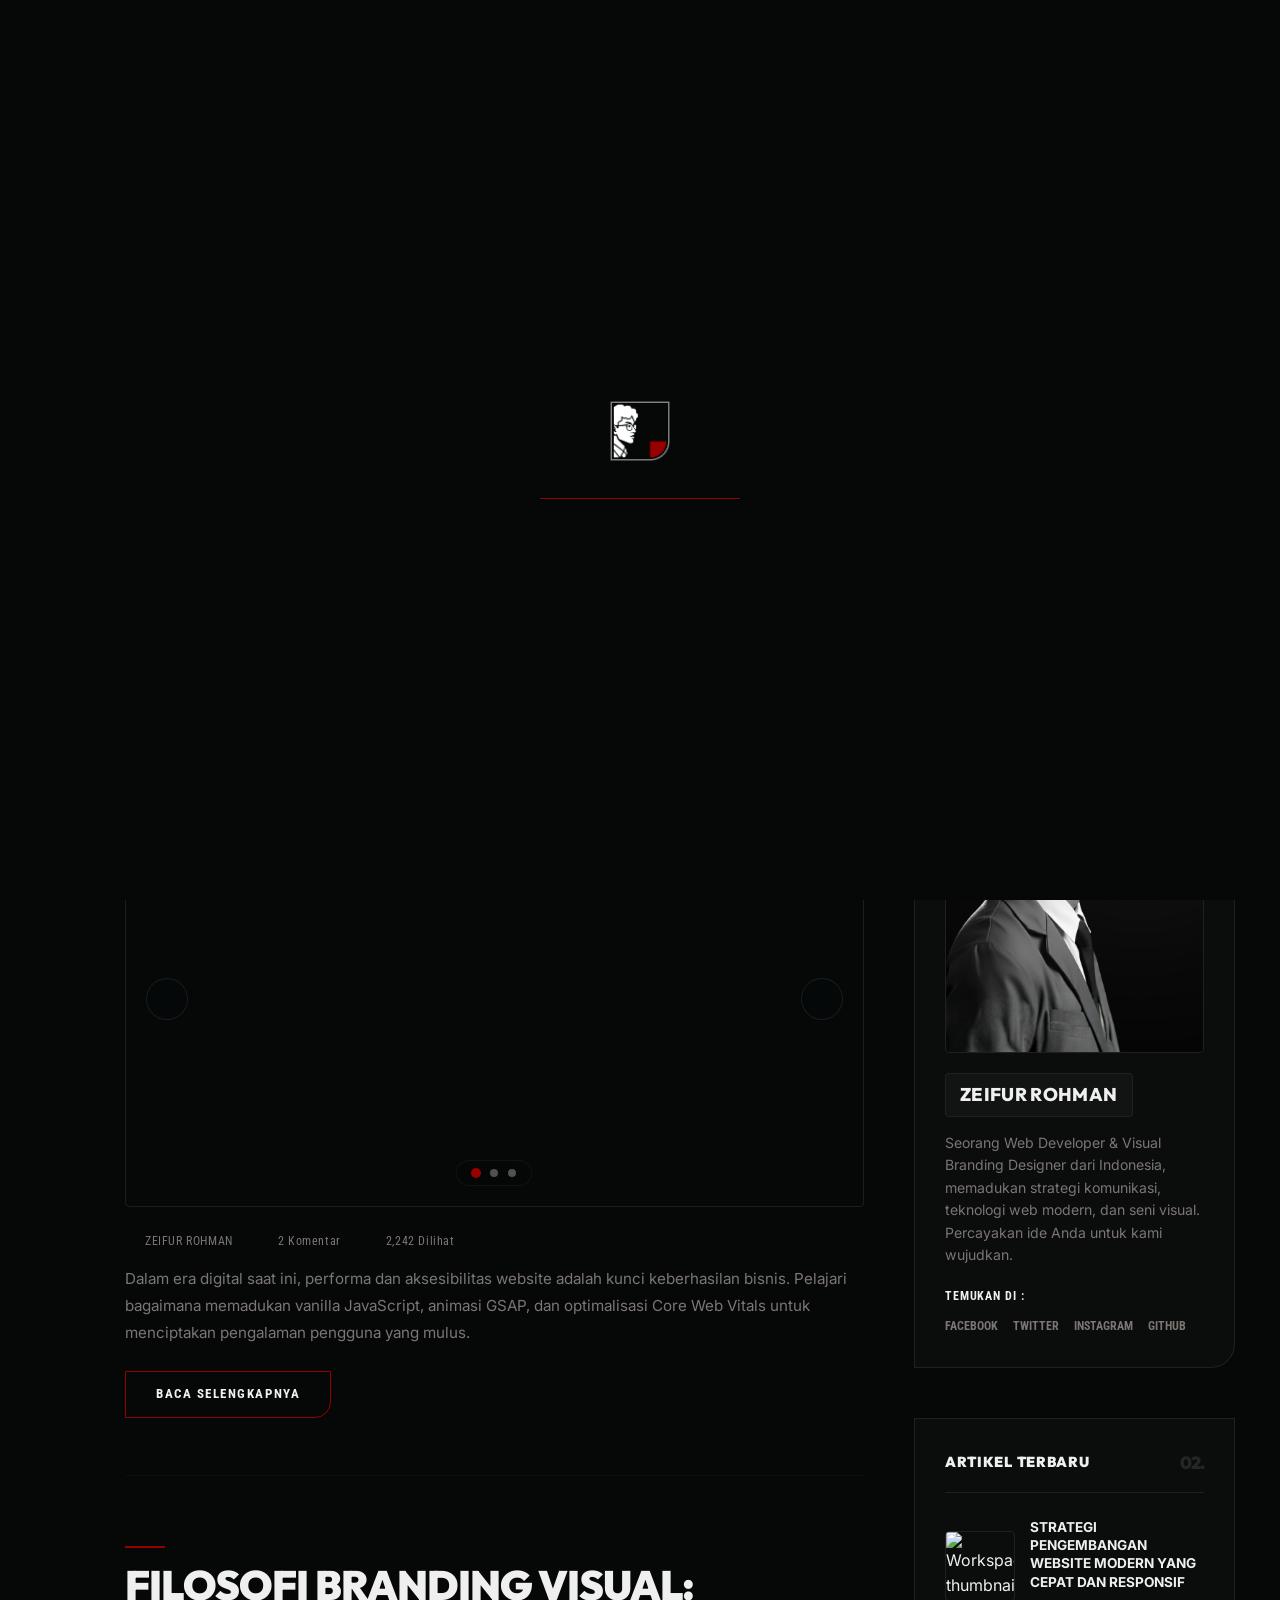
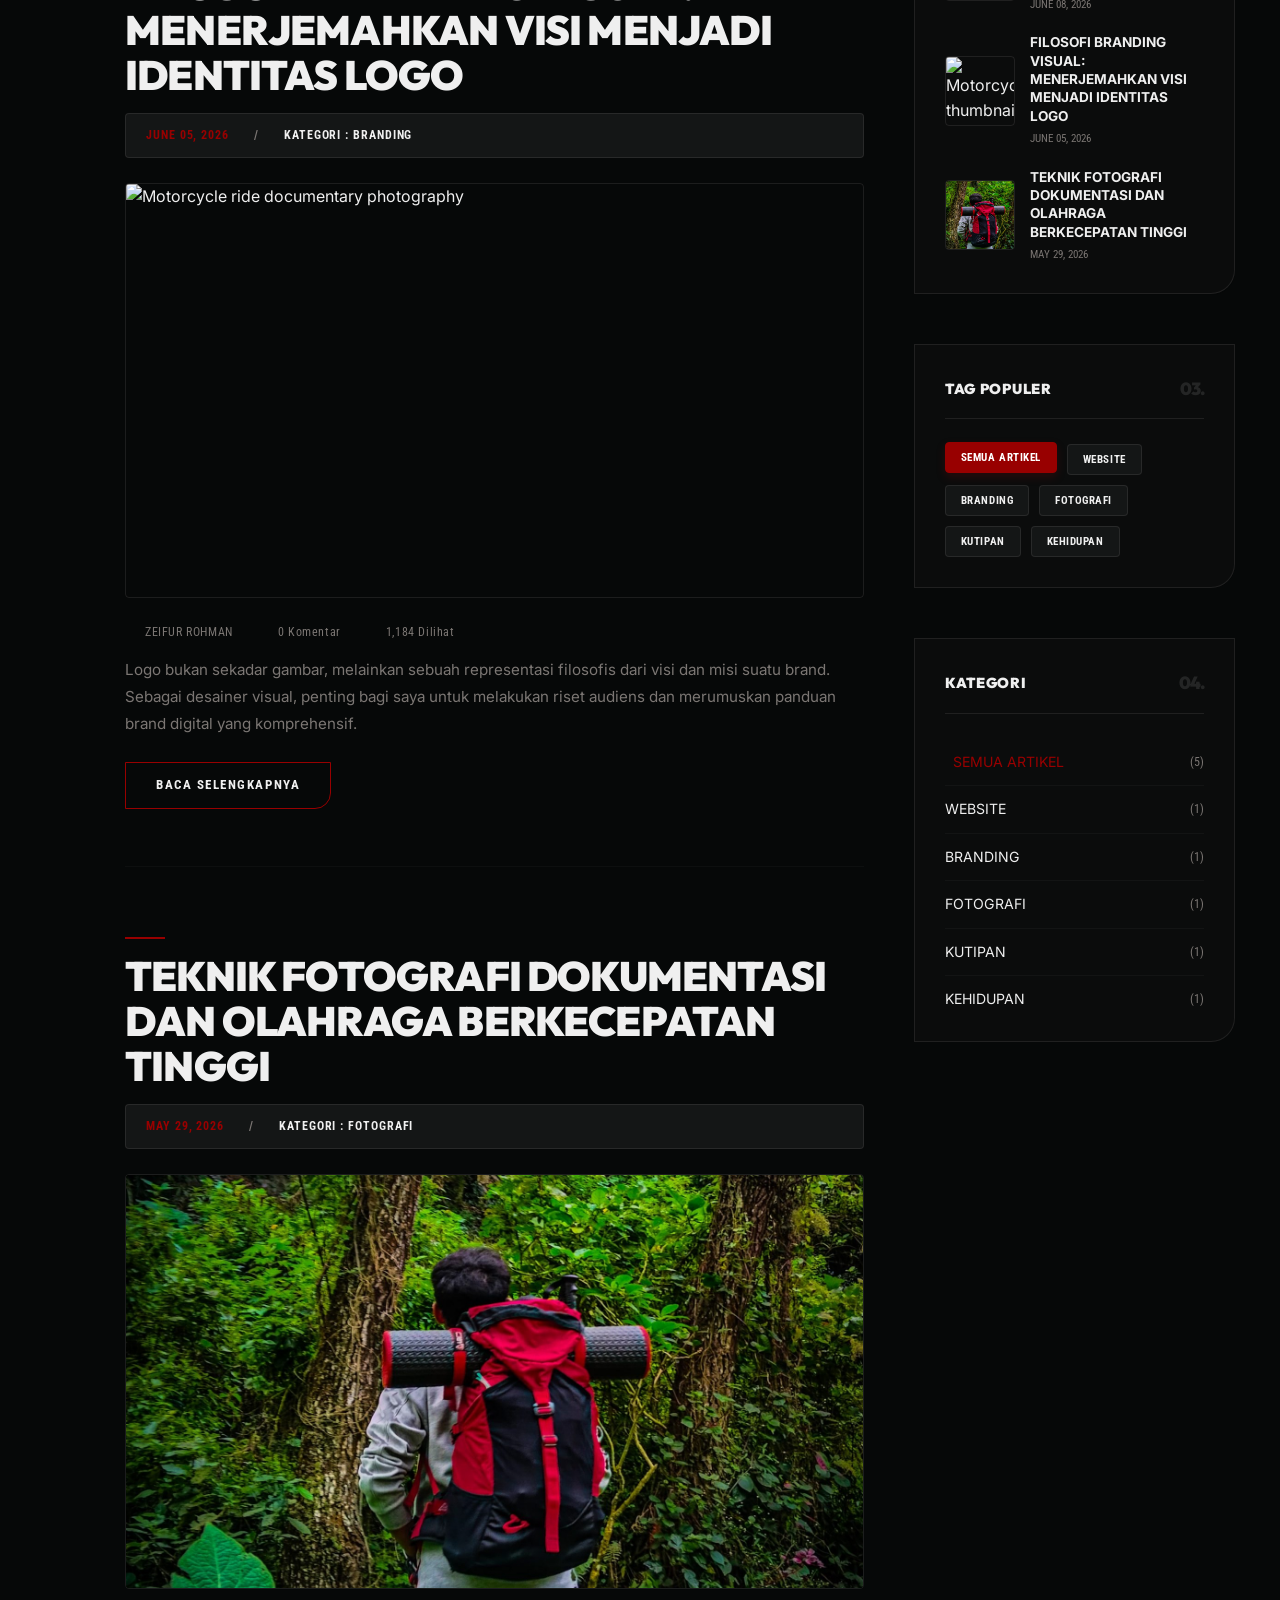
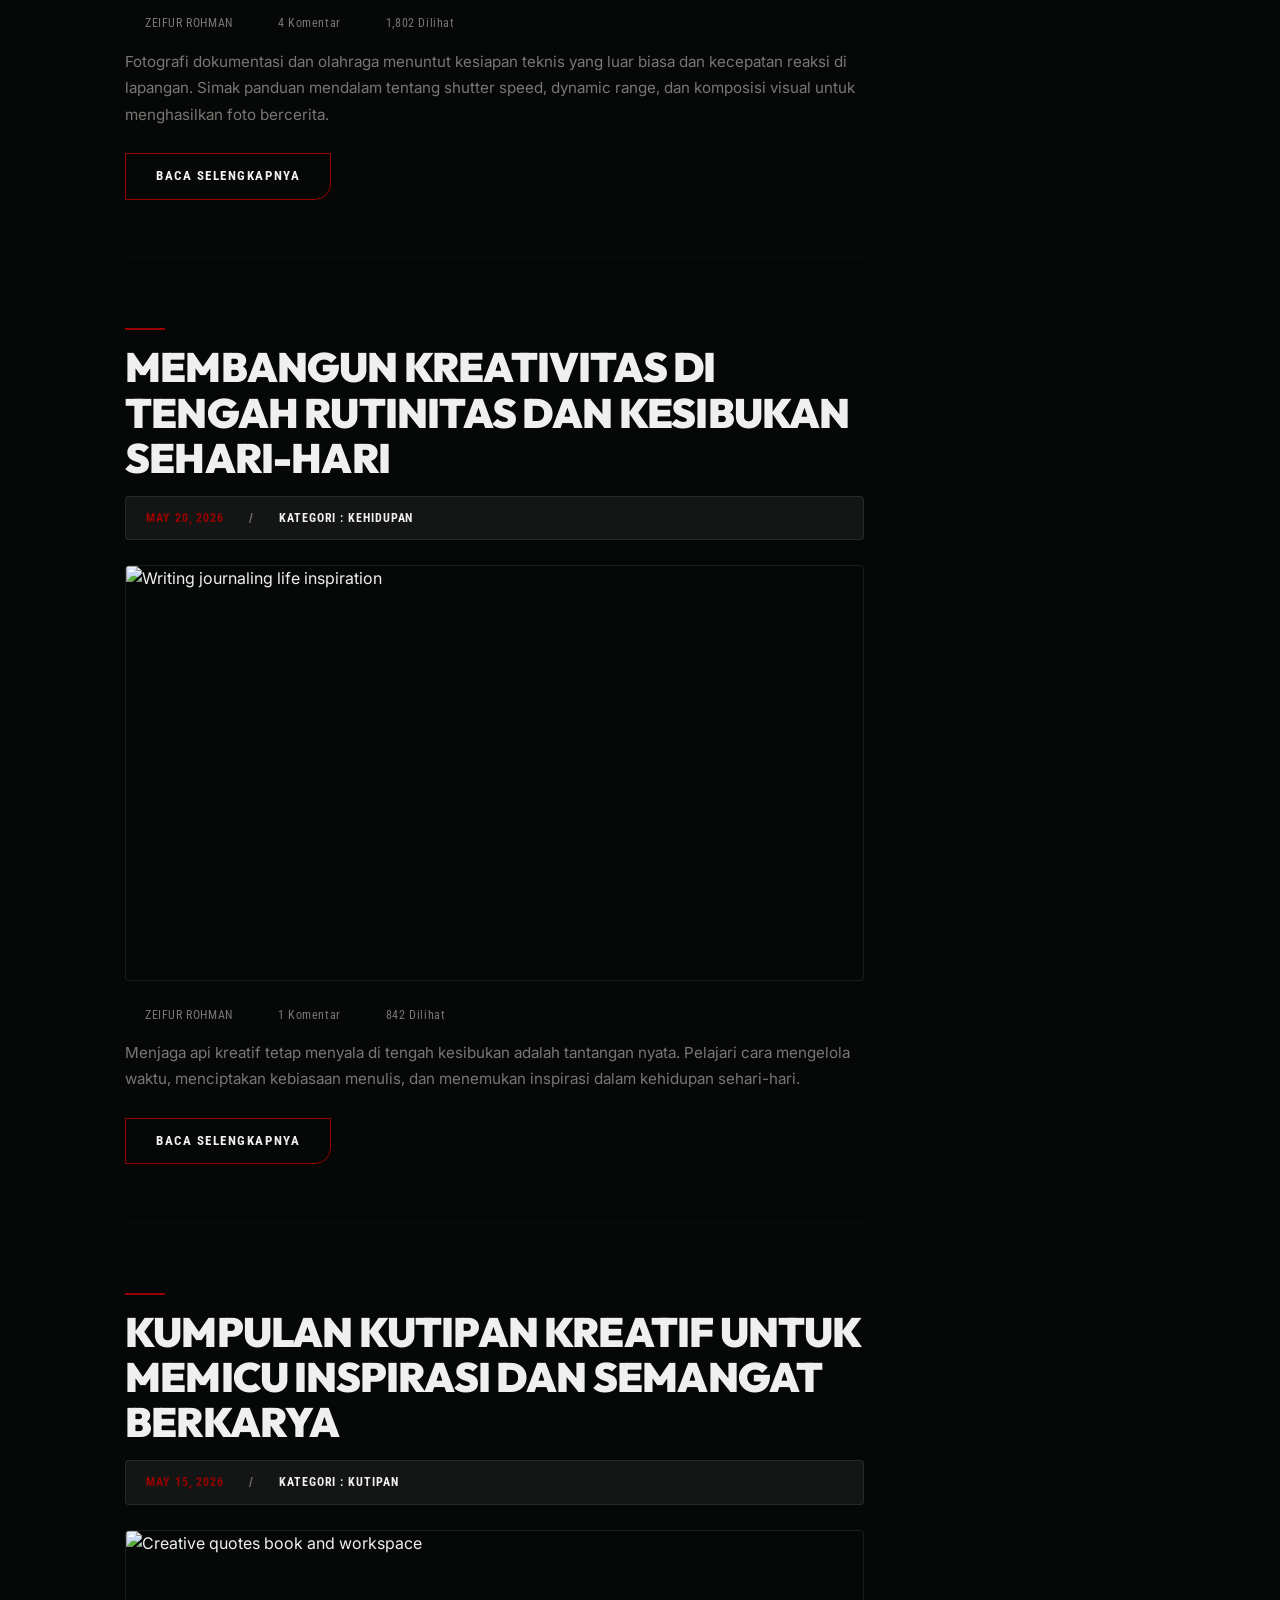
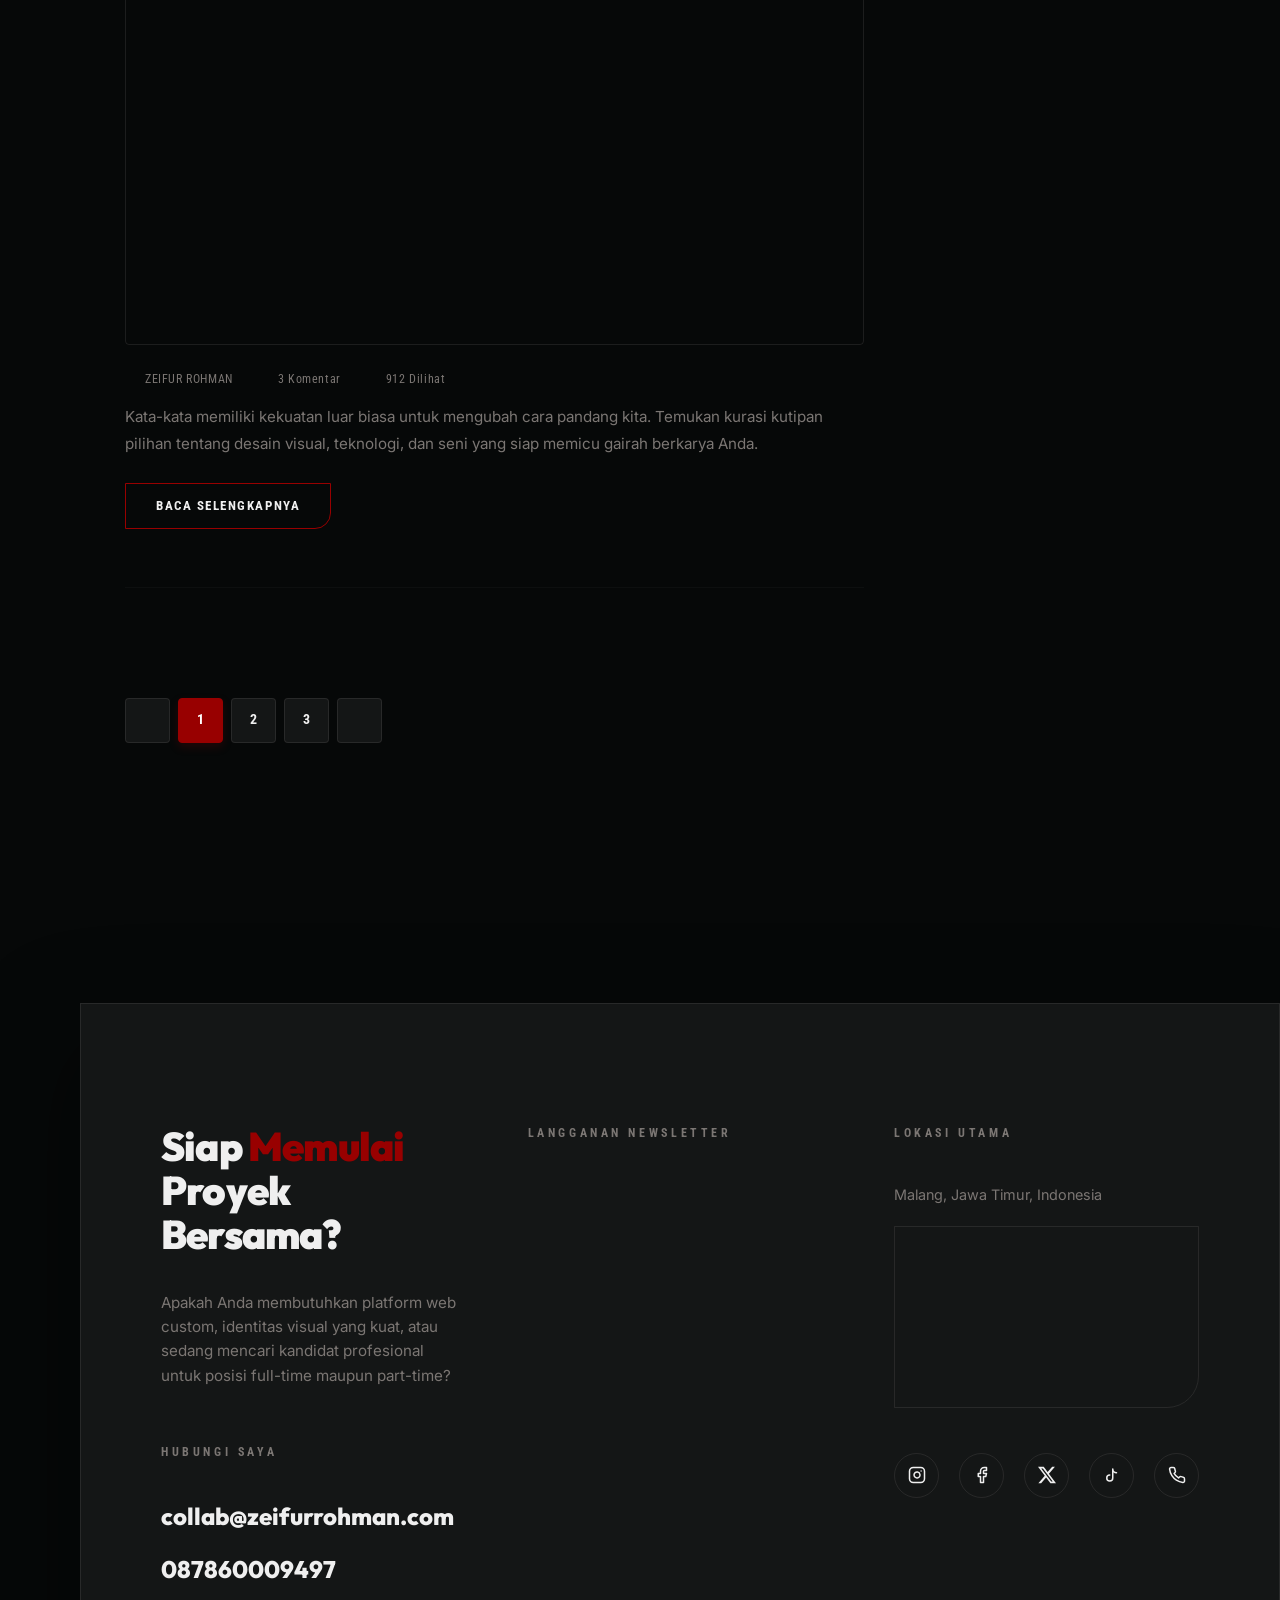
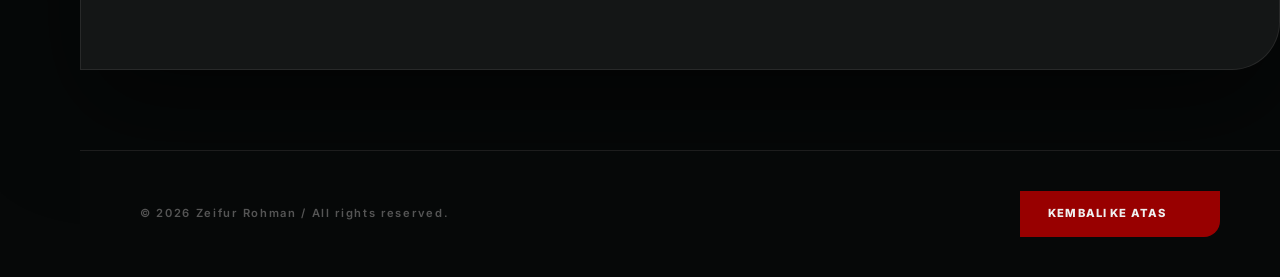
==== commit 8436726e: "Fix navbar links for blog & product, update side panel images, and fix duplicate newsletter form in " ====
--- a/blog.html
+++ b/blog.html
@@ -707,18 +707,11 @@
         </div>
     </div>
 
-    <!-- JS Libraries -->
-    <script src="https://cdnjs.cloudflare.com/ajax/libs/gsap/3.12.2/gsap.min.js"></script>
-    <script src="https://cdn.jsdelivr.net/gh/studio-freight/lenis@1.0.19/bundled/lenis.min.js"></script>
-    <script src="js/translations.js"></script>
-    
-
-    <!-- JS Dependencies -->
+    <!-- JS Libraries & Scripts -->
     <script src="https://cdnjs.cloudflare.com/ajax/libs/gsap/3.12.2/gsap.min.js"></script>
     <script src="https://cdn.jsdelivr.net/gh/studio-freight/lenis@1.0.19/bundled/lenis.min.js"></script>
     <script src="js/translations.js"></script>
     <script src="js/blog.js?v=1.0"></script>
     <script src="https://cdn-reach.hostinger.com/js/embed.js"></script>
-    <script src="https://cdn-reach.hostinger.com/js/embed.js"></script>
 </body>
 </html>
--- a/css/style.css
+++ b/css/style.css
@@ -106,8 +106,7 @@
 }
 
 html {
-    overflow-x: hidden;
-    overflow-y: auto;
+    overflow-x: clip;
 }
 
 body {
@@ -115,8 +114,7 @@
     color: var(--text-color);
     font-family: var(--font-body);
     line-height: 1.6;
-    overflow-x: hidden; /* Safe only on body element, doesn't block sticky child */
-    overflow-y: auto;
+    overflow-x: clip;
     margin: 0; /* Ensure no body margin */
 }
 
@@ -620,6 +618,7 @@
 
 /* Sub Nav */
 .sub-nav {
+    position: -webkit-sticky;
     position: sticky;
     top: 0;
     width: calc(100% - var(--sidebar-width));
@@ -653,7 +652,7 @@
     display: flex;
     flex: 1;
     justify-content: center;
-    gap: 30px;
+    gap: clamp(12px, 1.6vw, 26px);
 }
 
 .sub-links a {
@@ -665,6 +664,39 @@
     display: flex;
     align-items: center;
     gap: 10px;
+    white-space: nowrap;
+    flex-shrink: 0;
+    transition: all 0.3s ease;
+}
+
+.sub-links a.highlight-nav-link {
+    color: #ffffff;
+    border: 1px solid var(--accent-color);
+    padding: 5px 14px;
+    border-radius: 20px;
+    background: rgba(255, 107, 0, 0.12);
+    white-space: nowrap;
+    flex-shrink: 0;
+    display: inline-flex;
+    align-items: center;
+    transition: all 0.3s cubic-bezier(0.25, 1, 0.3, 1);
+}
+
+.sub-links a.highlight-nav-link span {
+    width: auto !important;
+    opacity: 1 !important;
+    overflow: visible !important;
+    margin-right: 0 !important;
+    color: inherit !important;
+    letter-spacing: 0.12em;
+}
+
+.sub-links a.highlight-nav-link:hover {
+    border-color: var(--accent-color);
+    background: var(--accent-color);
+    color: #ffffff;
+    box-shadow: 0 0 14px rgba(255, 107, 0, 0.4);
+    transform: translateY(-1px);
 }
 
 .nav-controls-minimal {
@@ -694,12 +726,12 @@
 
 .nav-sep {
     color: rgba(239, 239, 239, 0.2);
-    font-size: 0.8rem;
-    font-weight: 400;
+    font-size: 0.75rem;
+    margin: 0 2px;
 }
 
 .sub-links a:hover {
-    color: var(--accent-color);
+    color: var(--text-color);
 }
 
 .sub-links a.active {
@@ -708,7 +740,7 @@
 }
 
 /* Progress numbers in sub-nav on desktop are completely hidden initially */
-.sub-links a > span:first-child {
+.sub-links a:not(.highlight-nav-link) > span:first-child {
     font-family: var(--font-condensed);
     font-size: 0.72rem;
     font-weight: 900;
@@ -723,13 +755,13 @@
 }
 
 /* Dynamically reveal and slide in the progress numbers once scrolled past hero section */
-body.scrolled-past-hero .sub-links a > span:first-child {
+body.scrolled-past-hero .sub-links a:not(.highlight-nav-link) > span:first-child {
     width: 20px;
     margin-right: 8px;
     opacity: 0.65;
 }
 
-body.scrolled-past-hero .sub-links a.active > span:first-child {
+body.scrolled-past-hero .sub-links a.active:not(.highlight-nav-link) > span:first-child {
     color: var(--accent-color);
     opacity: 1;
     text-shadow: 0 0 8px rgba(152, 0, 0, 0.4);
@@ -1185,13 +1217,15 @@
 }
 
 .fixed-left-panel {
+    position: -webkit-sticky;
     position: sticky;
-    top: 0;
+    top: 61px;
+    align-self: flex-start; /* Fixes position: sticky inside display: flex in Safari */
     width: 56.25vh; /* IG Story aspect ratio (9:16) based on 100vh height */
     max-width: 450px;
     min-width: 320px;
     flex-shrink: 0; /* Locked size, no shrinking */
-    height: 100vh;
+    height: calc(100vh - 61px);
     overflow: hidden;
     background: var(--secondary-bg);
     border-right: 1px solid var(--border-color);
--- a/css/blog.css
+++ b/css/blog.css
@@ -21,17 +21,22 @@
             }
         }
 
-        /* Centered Footer layout for Blog Page */
+        /* Footer layout for Blog Page */
         .footer-section {
-            padding-left: 0 !important;
             position: relative !important;
             z-index: 10 !important;
             margin-top: 80px !important;
         }
 
         @media (min-width: 1025px) {
-            .footer-bottom {
-                padding-left: calc(var(--sidebar-width) + 60px) !important;
+            .footer-section {
+                padding-left: var(--sidebar-width) !important;
+            }
+        }
+
+        @media (max-width: 1024px) {
+            .footer-section {
+                padding-left: 0 !important;
             }
         }
 
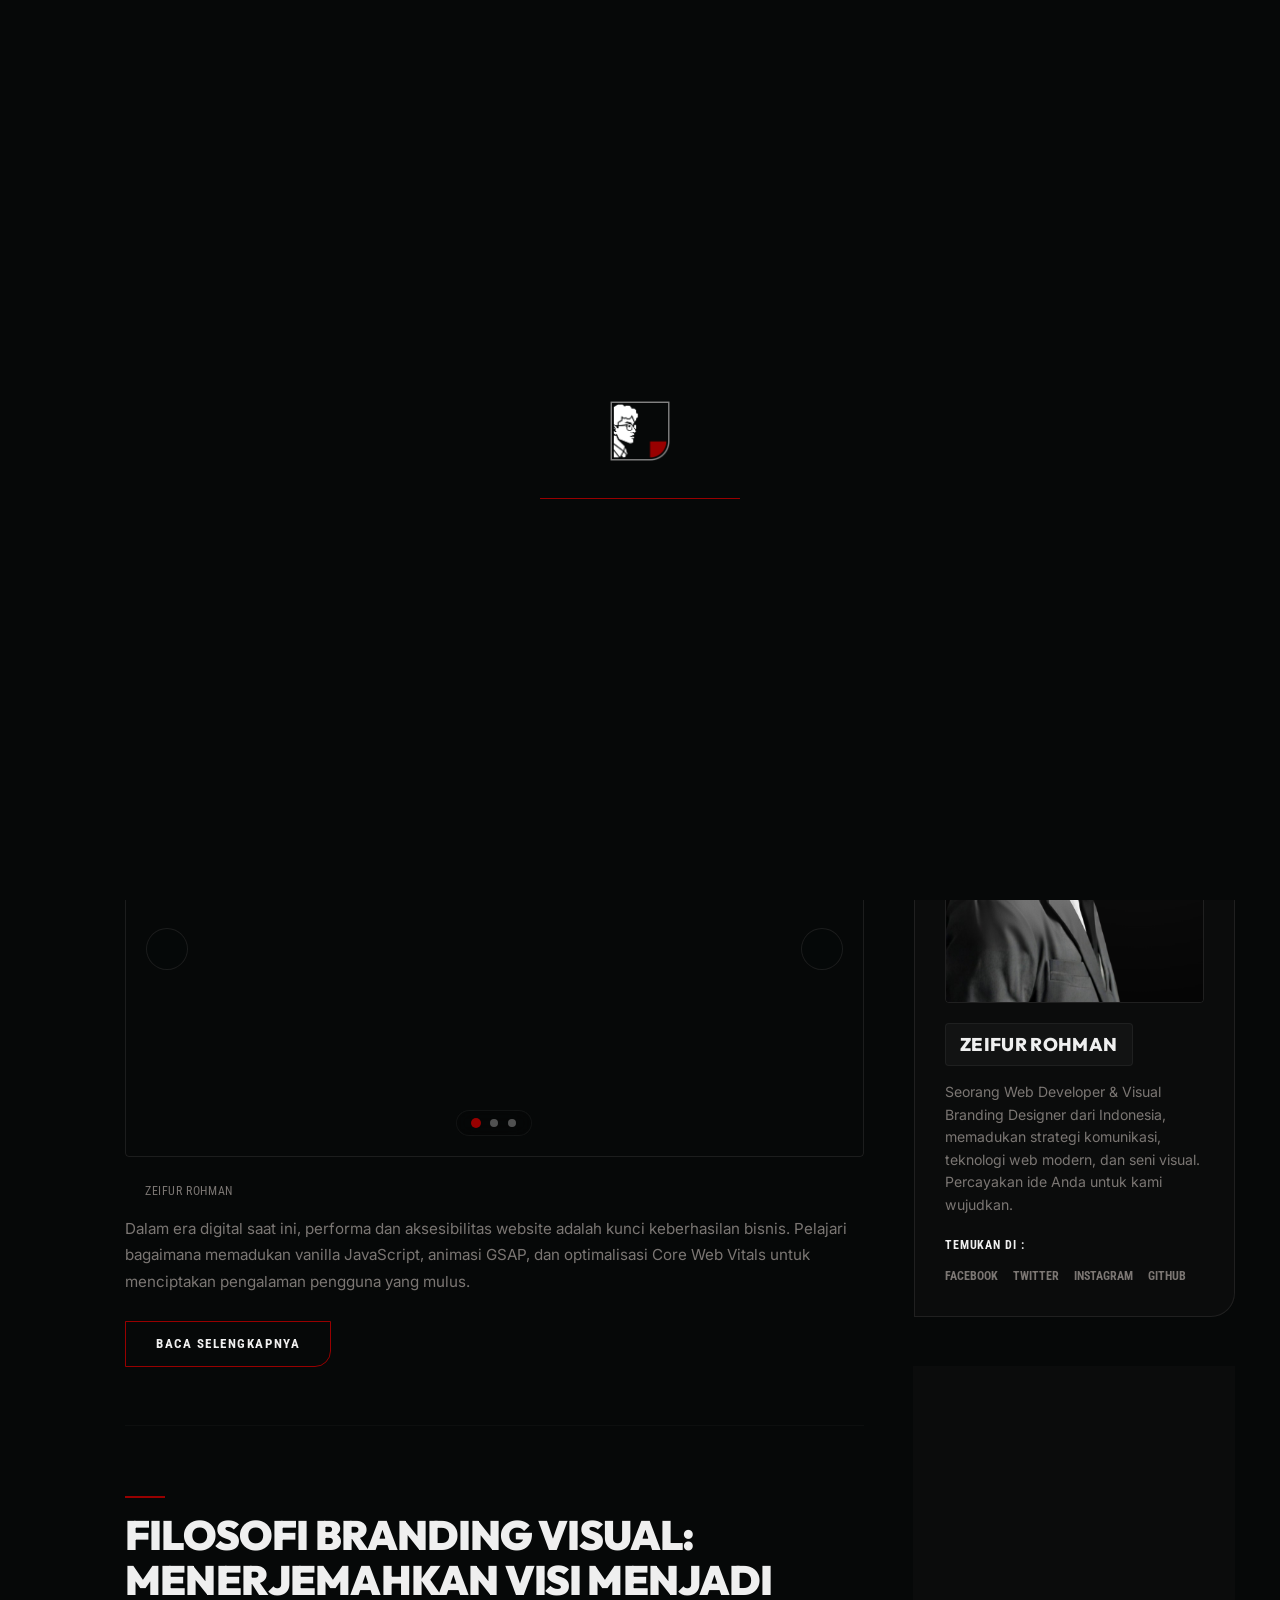
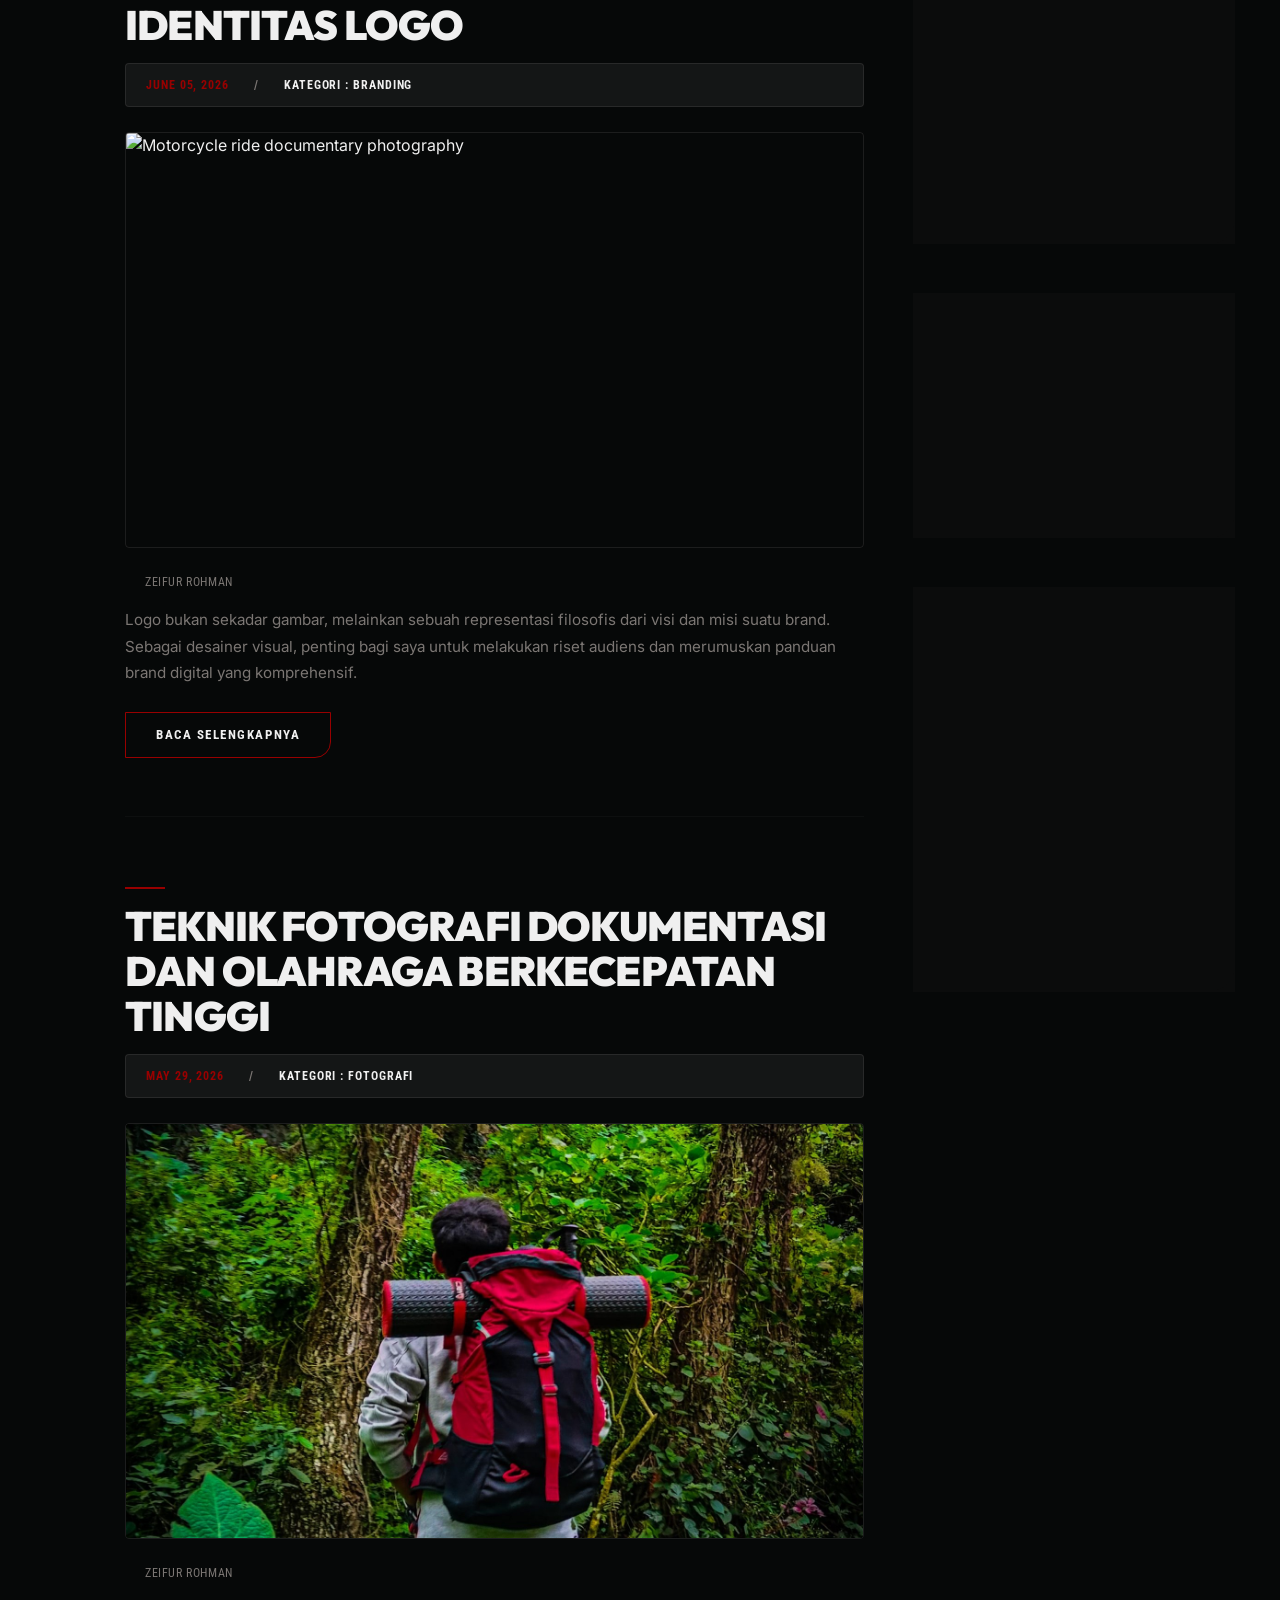
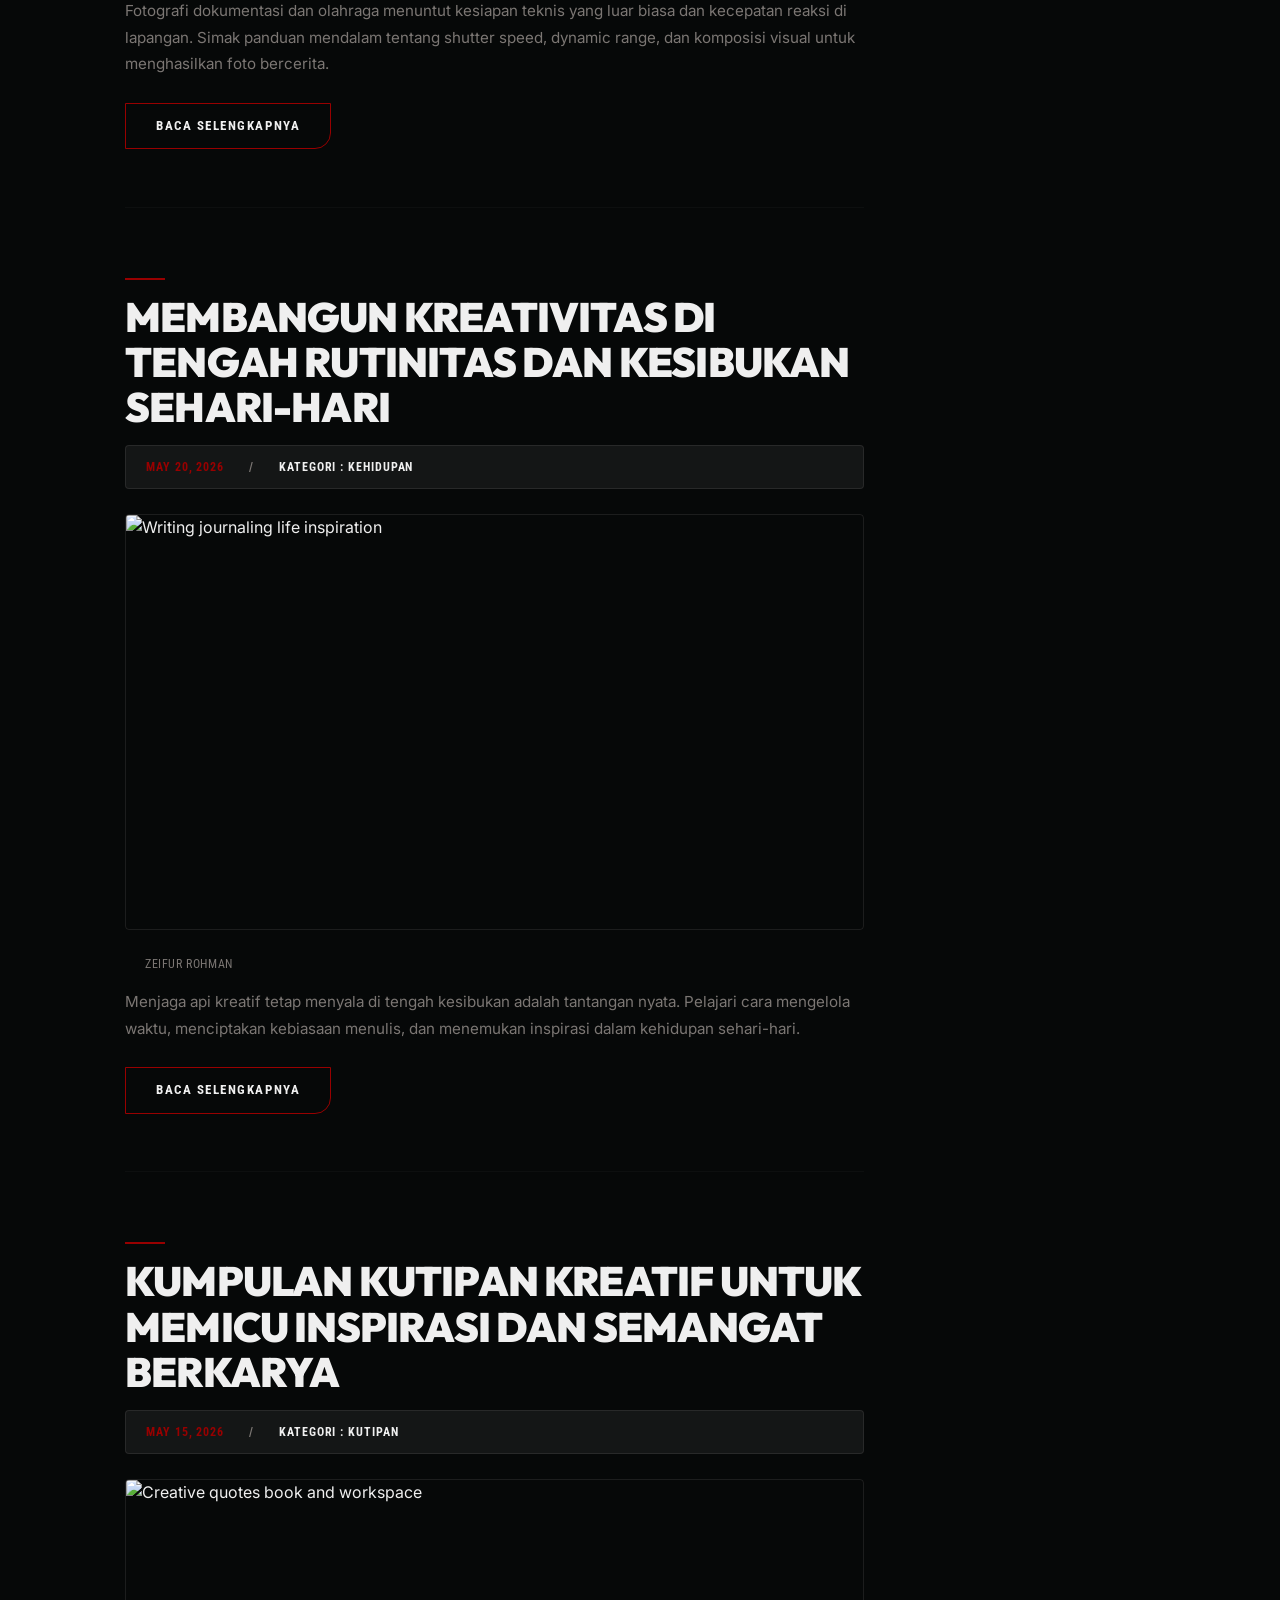
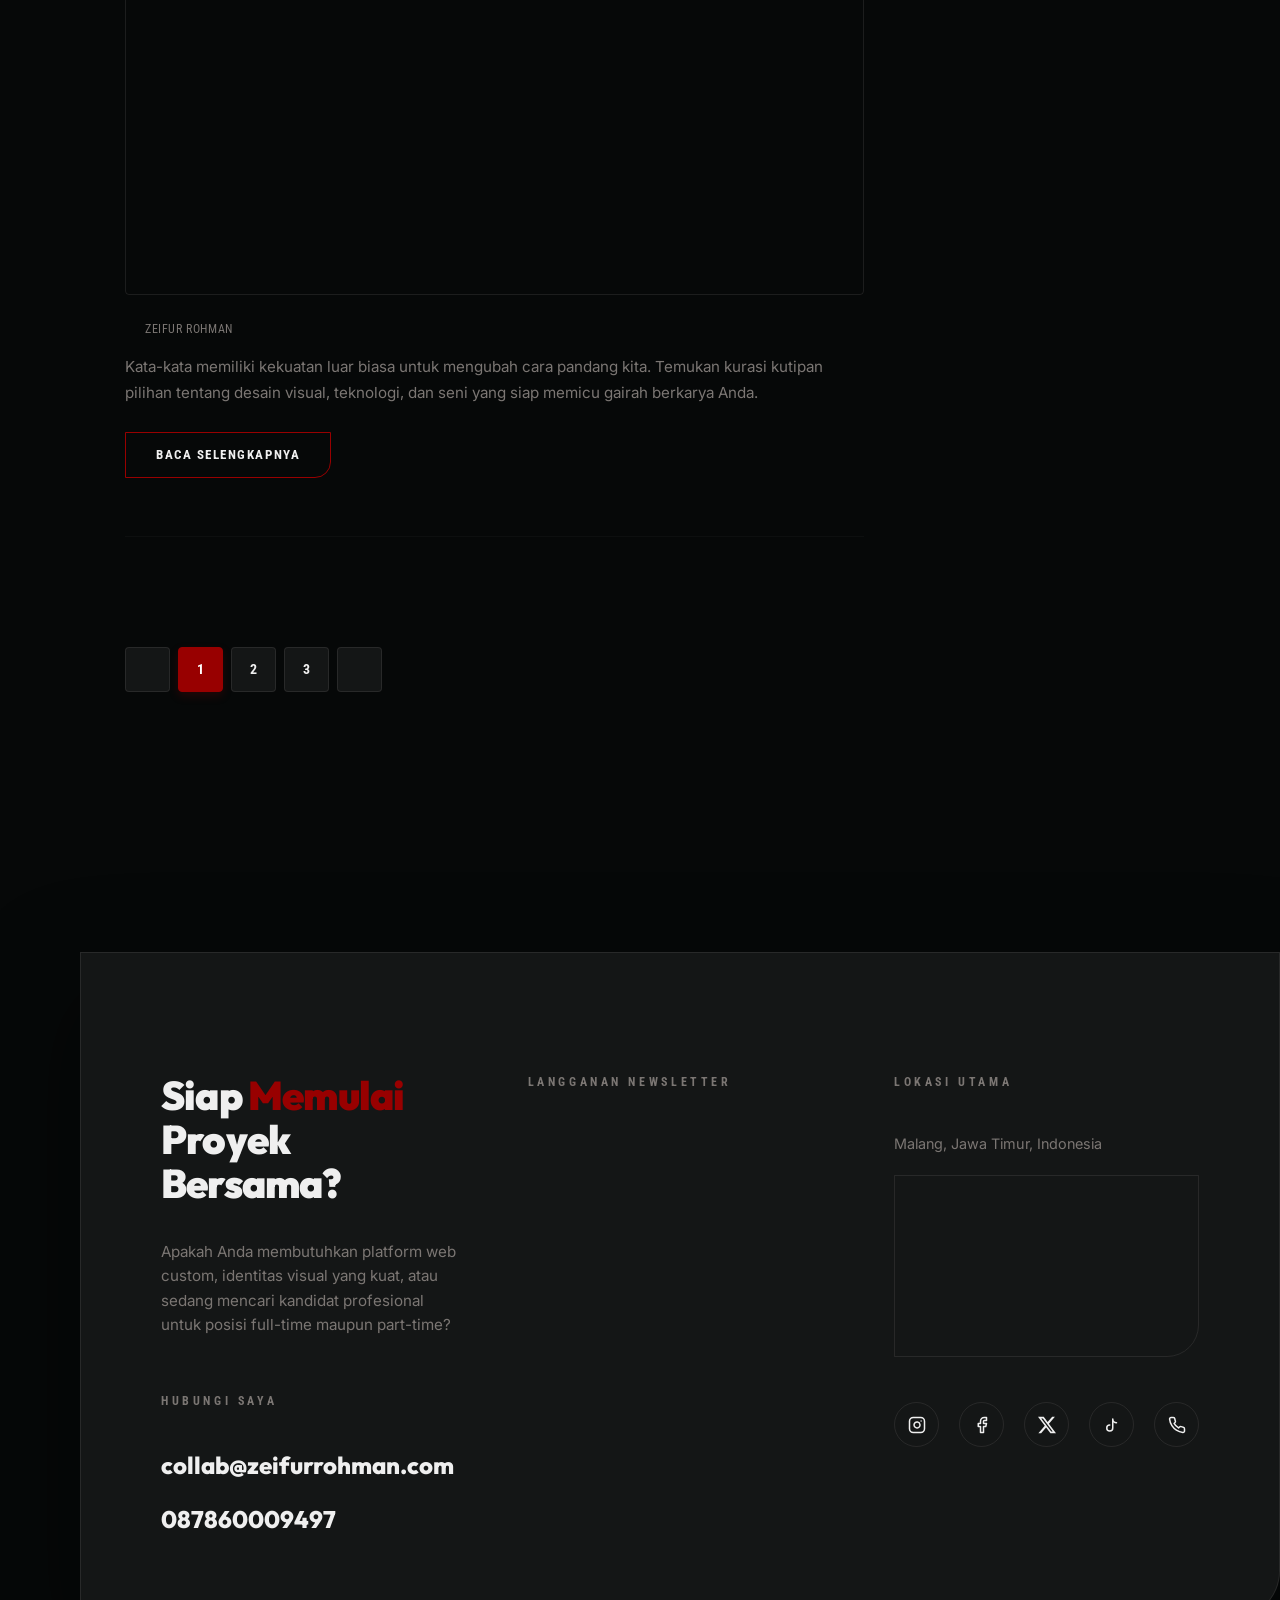
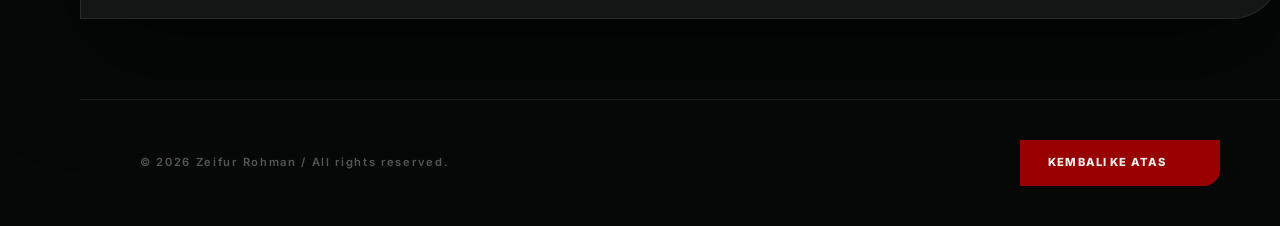
==== commit ea5356fb: "Refactor product & blog pages, add tabbed admin dashboard and SEO enhancements" ====
--- a/blog.html
+++ b/blog.html
@@ -13,8 +13,42 @@
 
     <meta charset="UTF-8">
     <meta name="viewport" content="width=device-width, initial-scale=1.0">
-    <title>Zeifur Rohman | Creative Blog</title>
-    <meta name="description" content="Welcome to the Creative Blog of Zeifur Rohman. Insights on software engineering, visual branding design, and professional photography.">
+    <title>Zeifur Rohman | Creative Blog & Digital Insights</title>
+    <meta name="description" content="Welcome to the Creative Blog of Zeifur Rohman. Deep insights, technical guides, and creative explorations on modern web development, visual branding, and professional photography.">
+    <link rel="canonical" href="https://zeifurrohman.com/blog">
+    <meta name="keywords" content="Zeifur Rohman, Blog Zeifur, Web Development Malang, Designer Branding, Fotografi Profesional, Tips Coding, GSAP, JavaScript">
+    <meta name="author" content="Zeifur Rohman">
+    <meta name="robots" content="index, follow, max-snippet:-1, max-image-preview:large">
+
+    <!-- Open Graph / Facebook / WhatsApp -->
+    <meta property="og:type" content="blog">
+    <meta property="og:url" content="https://zeifurrohman.com/blog">
+    <meta property="og:title" content="Zeifur Rohman | Blog Kreatif & Wawasan Digital">
+    <meta property="og:description" content="Wawasan mendalam, panduan teknis, dan eksplorasi kreatif seputar pengembangan web modern, filosofi branding visual, dan karya seni fotografi profesional oleh Zeifur Rohman.">
+    <meta property="og:image" content="assets/images/my-personal-logo.png">
+
+    <!-- Twitter Card -->
+    <meta name="twitter:card" content="summary_large_image">
+    <meta name="twitter:url" content="https://zeifurrohman.com/blog">
+    <meta name="twitter:title" content="Zeifur Rohman | Blog Kreatif & Wawasan Digital">
+    <meta name="twitter:description" content="Wawasan mendalam, panduan teknis, dan eksplorasi kreatif seputar pengembangan web modern, filosofi branding visual, dan karya seni fotografi profesional oleh Zeifur Rohman.">
+    <meta name="twitter:image" content="assets/images/my-personal-logo.png">
+
+    <!-- JSON-LD Structured Data for Google Indexing -->
+    <script type="application/ld+json">
+    {
+      "@context": "https://schema.org",
+      "@type": "Blog",
+      "name": "Zeifur Rohman Creative Blog",
+      "url": "https://zeifurrohman.com/blog",
+      "description": "Wawasan mendalam, panduan teknis, dan eksplorasi kreatif seputar pengembangan web modern, filosofi branding visual, dan karya seni fotografi profesional.",
+      "publisher": {
+        "@type": "Person",
+        "name": "Zeifur Rohman",
+        "url": "https://zeifurrohman.com"
+      }
+    }
+    </script>
     
     <!-- Theme & Web App Colors for macOS Safari and Mobile Browser Header -->
     <meta name="theme-color" content="#980000">
@@ -271,14 +305,6 @@
                             <i data-lucide="user"></i>
                             <span>ZEIFUR ROHMAN</span>
                         </div>
-                        <div class="post-details-item">
-                            <i data-lucide="message-square"></i>
-                            <span>2 <span data-translate="blog_comments_count">Komentar</span></span>
-                        </div>
-                        <div class="post-details-item">
-                            <i data-lucide="eye"></i>
-                            <span>2,242 <span data-translate="blog_views_count">Dilihat</span></span>
-                        </div>
                     </div>
 
                     <p class="post-excerpt" data-translate="blog_post1_excerpt">Dalam era digital saat ini, performa dan aksesibilitas website adalah kunci keberhasilan bisnis. Pelajari bagaimana memadukan vanilla JavaScript, animasi GSAP, dan optimalisasi Core Web Vitals untuk menciptakan pengalaman pengguna yang mulus.</p>
@@ -320,14 +346,6 @@
                             <i data-lucide="user"></i>
                             <span>ZEIFUR ROHMAN</span>
                         </div>
-                        <div class="post-details-item">
-                            <i data-lucide="message-square"></i>
-                            <span>0 <span data-translate="blog_comments_count">Komentar</span></span>
-                        </div>
-                        <div class="post-details-item">
-                            <i data-lucide="eye"></i>
-                            <span>1,184 <span data-translate="blog_views_count">Dilihat</span></span>
-                        </div>
                     </div>
 
                     <p class="post-excerpt" data-translate="blog_post2_excerpt">Logo bukan sekadar gambar, melainkan sebuah representasi filosofis dari visi dan misi suatu brand. Sebagai desainer visual, penting bagi saya untuk melakukan riset audiens dan merumuskan panduan brand digital yang komprehensif.</p>
@@ -369,14 +387,6 @@
                             <i data-lucide="user"></i>
                             <span>ZEIFUR ROHMAN</span>
                         </div>
-                        <div class="post-details-item">
-                            <i data-lucide="message-square"></i>
-                            <span>4 <span data-translate="blog_comments_count">Komentar</span></span>
-                        </div>
-                        <div class="post-details-item">
-                            <i data-lucide="eye"></i>
-                            <span>1,802 <span data-translate="blog_views_count">Dilihat</span></span>
-                        </div>
                     </div>
 
                     <p class="post-excerpt" data-translate="blog_post3_excerpt">Fotografi dokumentasi dan olahraga menuntut kesiapan teknis yang luar biasa dan kecepatan reaksi di lapangan. Simak panduan mendalam tentang shutter speed, dynamic range, dan komposisi visual untuk menghasilkan foto bercerita.</p>
@@ -417,14 +427,6 @@
                         <div class="post-details-item">
                             <i data-lucide="user"></i>
                             <span>ZEIFUR ROHMAN</span>
-                        </div>
-                        <div class="post-details-item">
-                            <i data-lucide="message-square"></i>
-                            <span>1 <span data-translate="blog_comments_count">Komentar</span></span>
-                        </div>
-                        <div class="post-details-item">
-                            <i data-lucide="eye"></i>
-                            <span>842 <span data-translate="blog_views_count">Dilihat</span></span>
                         </div>
                     </div>
 
--- a/css/blog.css
+++ b/css/blog.css
@@ -141,15 +141,15 @@
             background: rgba(152, 0, 0, 0.03);
         }
 
-        /* Cover Hero Banner */
+        /* Cover Hero Banner (Clean Dark Design Without Background Image) */
         .blog-cover-banner {
             position: relative;
             width: 100%;
-            height: 45vh;
-            min-height: 320px;
-            background-image: url('https://images.unsplash.com/photo-1580273916550-e323be2ae537?ixlib=rb-4.0.3&auto=format&fit=crop&w=1920&q=80');
-            background-size: cover;
-            background-position: center 65%;
+            padding: 60px 0 40px 0;
+            background: radial-gradient(circle at 10% 20%, rgba(152, 0, 0, 0.12) 0%, transparent 50%),
+                        radial-gradient(circle at 90% 80%, rgba(20, 24, 32, 0.8) 0%, transparent 60%),
+                        #08090c;
+            border-bottom: 1px solid rgba(255, 255, 255, 0.06);
             display: flex;
             align-items: center;
             justify-content: flex-start;
@@ -163,9 +163,11 @@
             left: 0;
             width: 100%;
             height: 100%;
-            background: linear-gradient(90deg, rgba(6, 8, 8, 0.95) 0%, rgba(6, 8, 8, 0.65) 45%, rgba(6, 8, 8, 0.1) 100%),
-                        linear-gradient(180deg, rgba(6, 8, 8, 0) 50%, rgba(6, 8, 8, 0.9) 100%);
+            background: radial-gradient(var(--accent-color) 1px, transparent 1px);
+            background-size: 24px 24px;
+            opacity: 0.05;
             z-index: 1;
+            pointer-events: none;
         }
 
         .blog-cover-content {
@@ -425,7 +427,7 @@
             transform: scale(1.25);
         }
 
-        /* Post Details (Views / Comments) */
+        /* Post Details (Author display only) */
         .post-details {
             display: flex;
             gap: 25px;
@@ -441,6 +443,11 @@
             display: flex;
             align-items: center;
             gap: 6px;
+        }
+
+        /* Hide comments and views items strictly */
+        .post-details-item:nth-child(n+2) {
+            display: none !important;
         }
 
         .post-details-item i {
